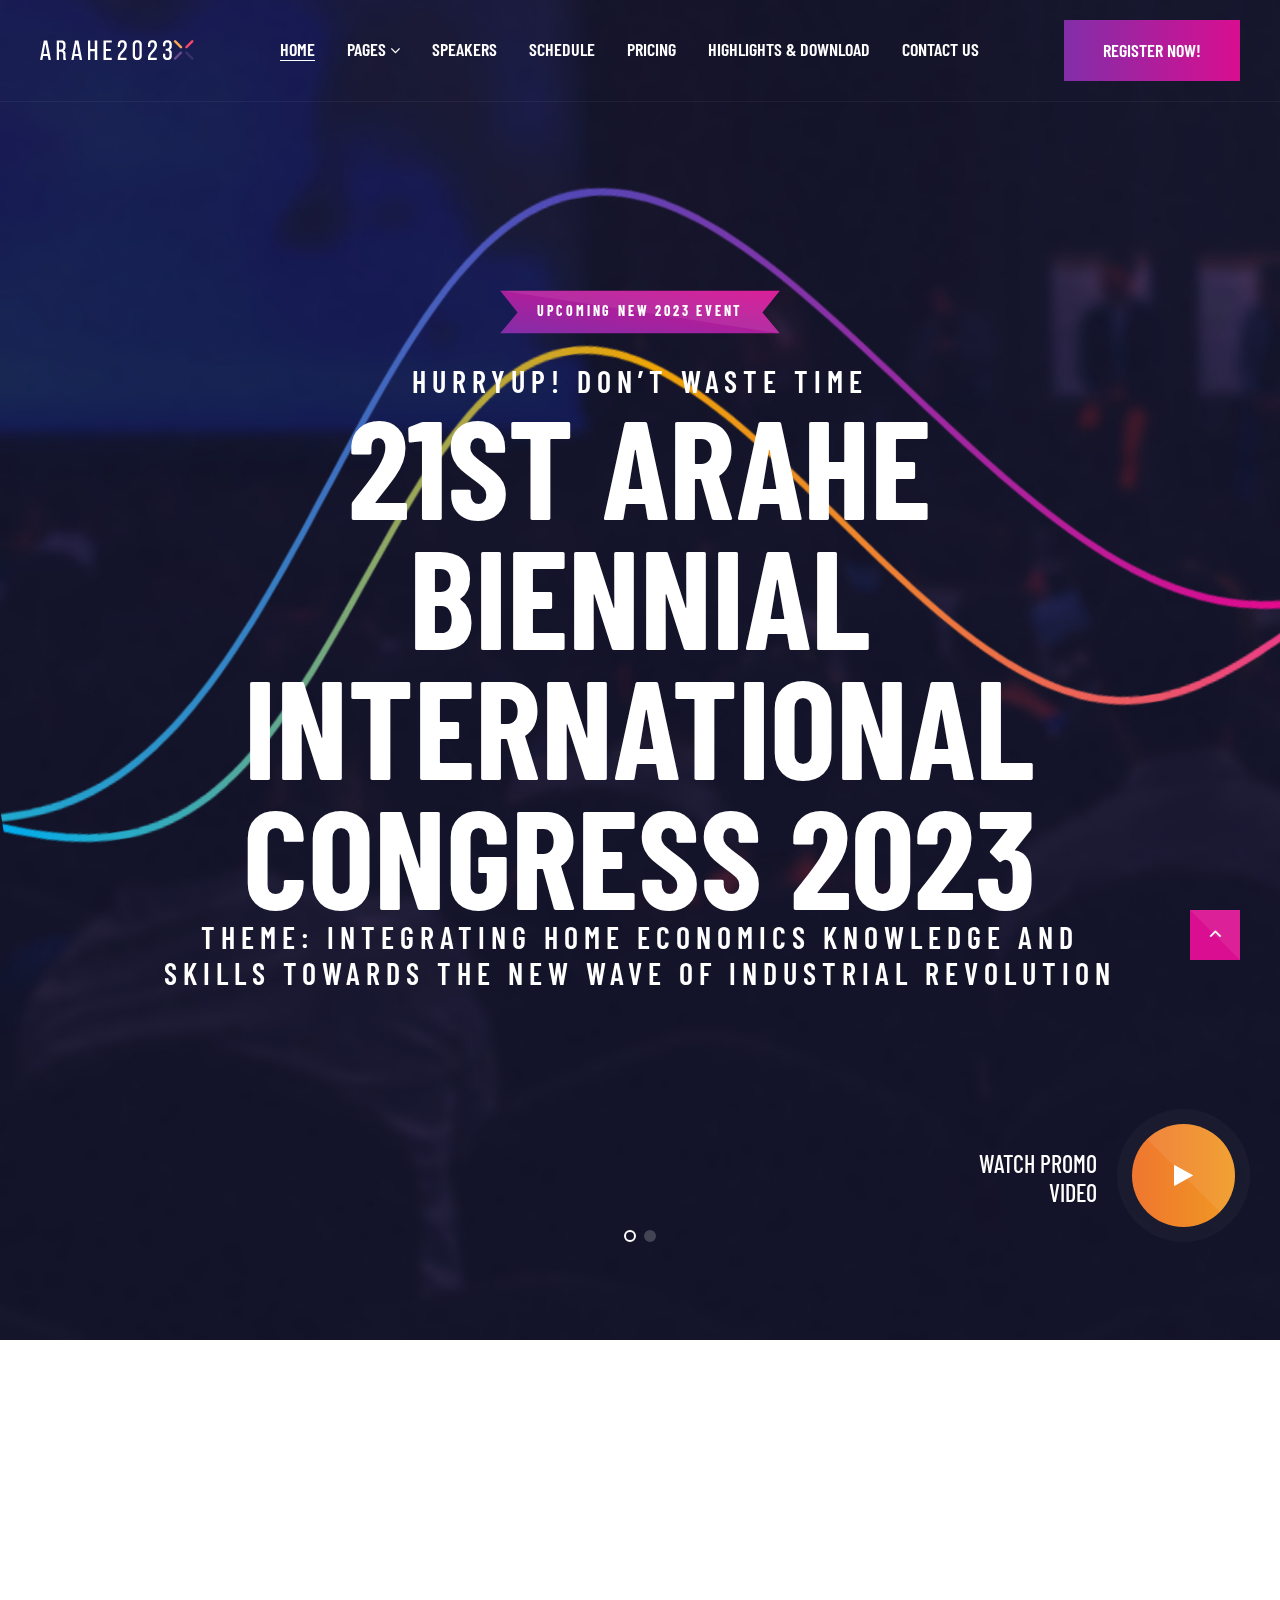
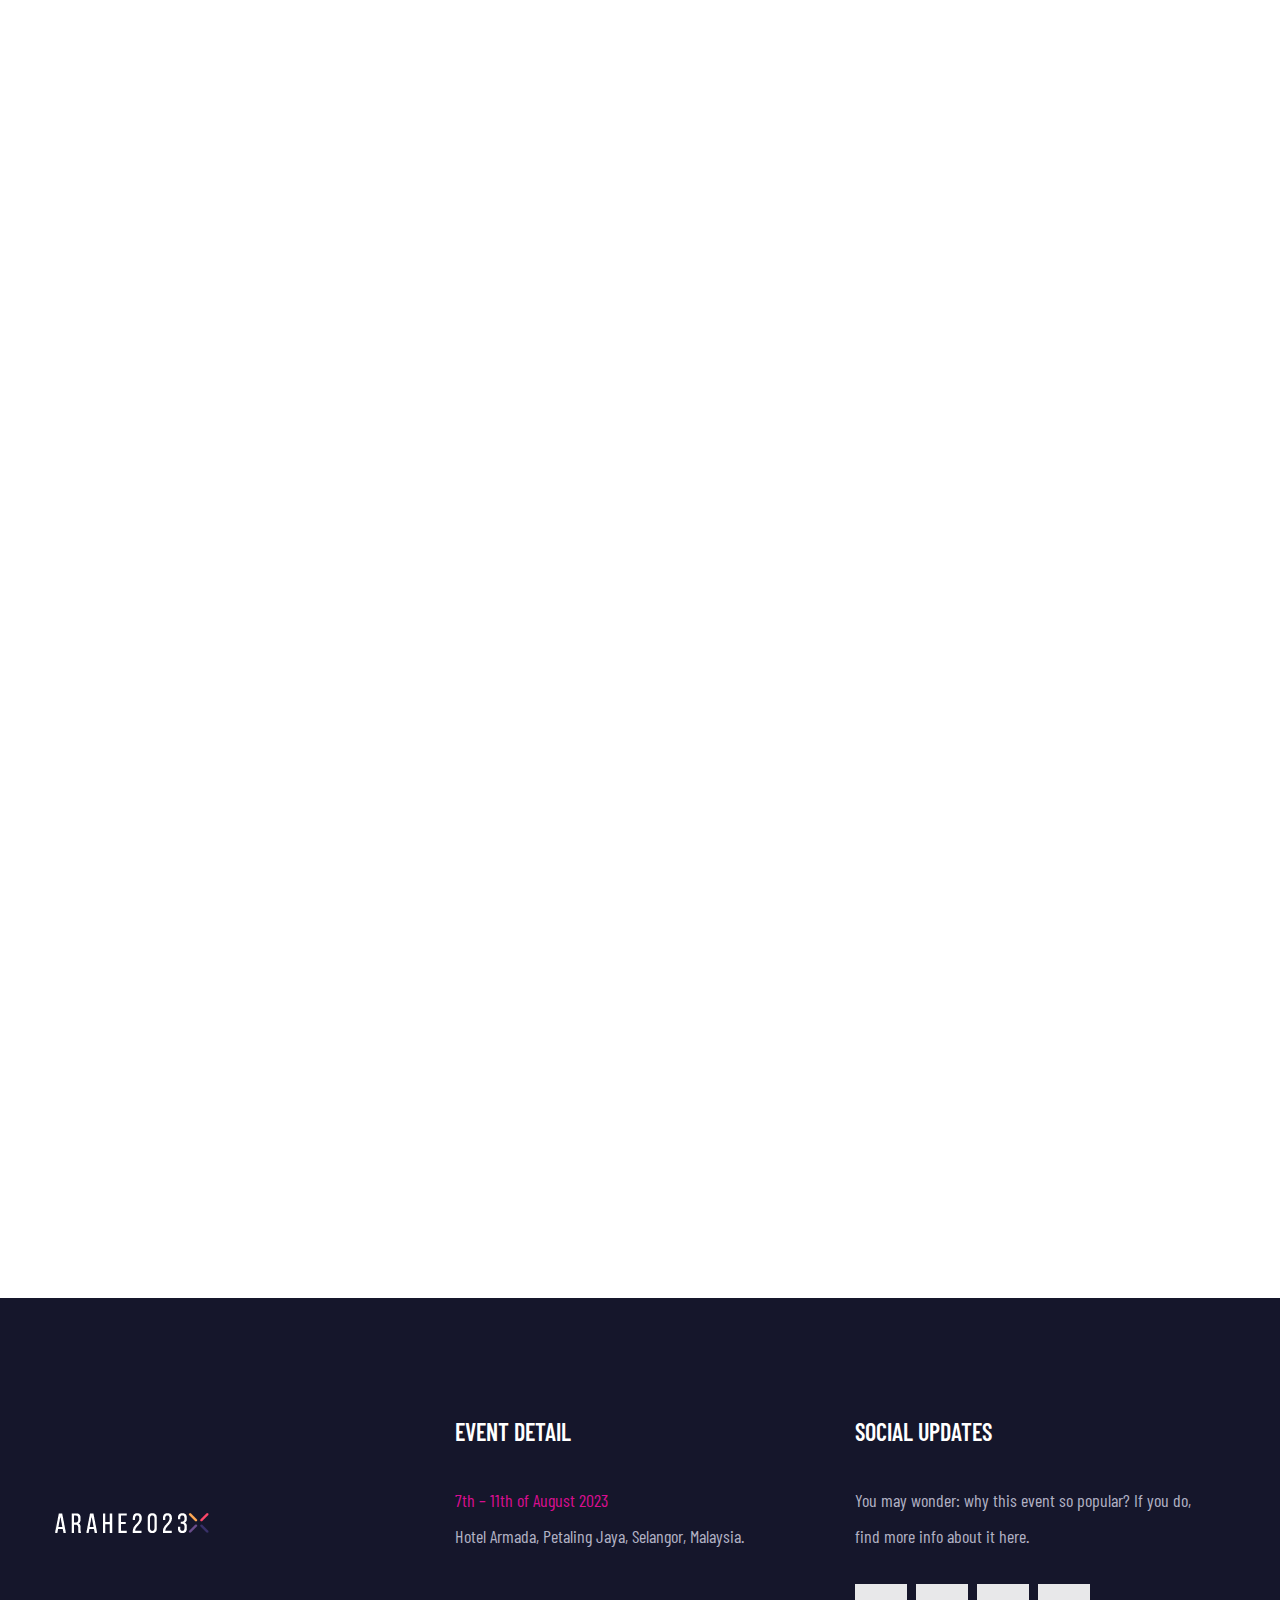
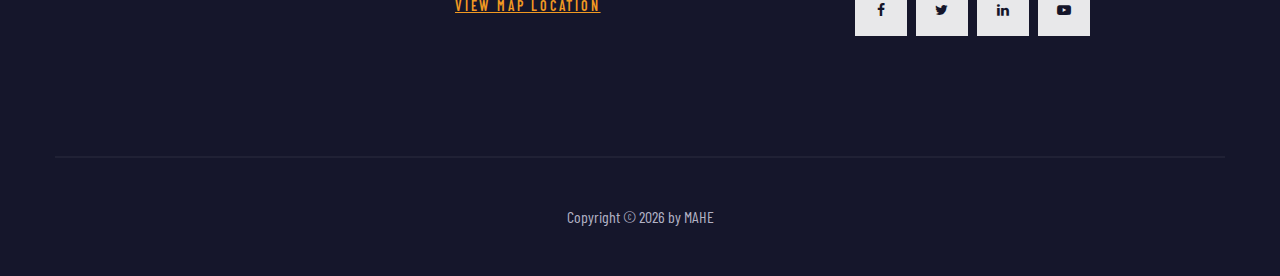
==== index.html @ 8fbb1644 "update" ====
<!DOCTYPE html>
<html class="wide" lang="en" manifest="cache.manifest">
  <head>
    <title>ARAHE2023</title>
    <script type="text/javascript" src="update_cache.js"></script>
    <meta charset="utf-8" />
    <meta
      name="viewport"
      content="width=device-width, height=device-height, initial-scale=1.0" />
    <meta http-equiv="X-UA-Compatible" content="IE=edge" />
    <link rel="icon" href="images/favicon.ico" type="image/x-icon" />
    <link
      rel="stylesheet"
      type="text/css"
      href="https://fonts.googleapis.com/css?family=Barlow%7CBarlow+Condensed:300,400,500,600,700,900" />
    <link rel="stylesheet" href="css/bootstrap.css" />
    <link rel="stylesheet" href="css/fonts.css" />
    <link rel="stylesheet" href="css/style.css" />
    <style>
      .ie-panel {
        display: none;
        background: #212121;
        padding: 10px 0;
        box-shadow: 3px 3px 5px 0 rgba(0, 0, 0, 0.3);
        clear: both;
        text-align: center;
        position: relative;
        z-index: 1;
      }
      html.ie-10 .ie-panel,
      html.lt-ie-10 .ie-panel {
        display: block;
      }
    </style>
  </head>
  <body onload="checkForUpdate()">
    <div class="ie-panel">
      <a href="http://windows.microsoft.com/en-US/internet-explorer/"
        ><img
          src="images/ie8-panel/warning_bar_0000_us.jpg"
          height="42"
          width="820"
          alt="You are using an outdated browser. For a faster, safer browsing experience, upgrade for free today."
      /></a>
    </div>
    <div class="preloader">
      <div class="preloader-body">
        <div class="cssload-container">
          <div class="cssload-speeding-wheel"></div>
        </div>
        <p>Loading...</p>
      </div>
    </div>
    <div class="page">
      <!-- Section Header Default-->
      <header class="section page-header">
        <!--RD Navbar-->
        <div class="rd-navbar-wrap">
          <nav
            class="rd-navbar rd-navbar-classic"
            data-layout="rd-navbar-fixed"
            data-sm-layout="rd-navbar-fixed"
            data-md-layout="rd-navbar-fixed"
            data-md-device-layout="rd-navbar-fixed"
            data-lg-layout="rd-navbar-static"
            data-lg-device-layout="rd-navbar-static"
            data-xl-layout="rd-navbar-static"
            data-xl-device-layout="rd-navbar-static"
            data-xxl-layout="rd-navbar-static"
            data-xxl-device-layout="rd-navbar-static"
            data-lg-stick-up-offset="46px"
            data-xl-stick-up-offset="46px"
            data-xxl-stick-up-offset="76px"
            data-lg-stick-up="true"
            data-xl-stick-up="true"
            data-xxl-stick-up="true">
            <div
              class="rd-navbar-collapse-toggle rd-navbar-fixed-element-1"
              data-rd-navbar-toggle=".rd-navbar-collapse">
              <span></span>
            </div>
            <div class="rd-navbar-main-outer">
              <div class="rd-navbar-main">
                <!--RD Navbar Panel-->
                <div class="rd-navbar-panel">
                  <!--RD Navbar Toggle-->
                  <button
                    class="rd-navbar-toggle"
                    data-rd-navbar-toggle=".rd-navbar-nav-wrap">
                    <span></span>
                  </button>
                  <!--RD Navbar Brand-->
                  <div class="rd-navbar-brand">
                    <!--Brand--><a class="brand" href="index.html"
                      ><img
                        class="brand-logo-dark"
                        src="images/logo-default.png"
                        srcset="images/logo-default@2x.png 2x"
                        alt="Voelas" /><img
                        class="brand-logo-light"
                        src="images/logo-inverse.png"
                        srcset="images/logo-inverse@2x.png 2x"
                        alt="Voelas"
                    /></a>
                  </div>
                </div>
                <!-- Rd Navbar Navigation-->
                <div class="rd-navbar-main-element">
                  <div class="rd-navbar-nav-wrap">
                    <ul class="rd-navbar-nav">
                      <li class="rd-nav-item active">
                        <a class="rd-nav-link" href="index.html">Home</a>
                      </li>
                      <li class="rd-nav-item">
                        <a class="rd-nav-link" href="#">Pages</a>
                        <ul class="rd-menu rd-navbar-megamenu">
                          <li class="rd-megamenu-item">
                            <ul class="rd-megamenu-list">
                              <li class="rd-megamenu-list-item">
                                <a class="rd-megamenu-list-link" href="#"
                                  >Programme</a
                                >
                              </li>
                              <li class="rd-megamenu-list-item">
                                <a class="rd-megamenu-list-link" href="#"
                                  >Poster & Oral Session
                                </a>
                              </li>
                              <li class="rd-megamenu-list-item">
                                <a class="rd-megamenu-list-link" href="#"
                                  >Congress Venue and Accommodation</a
                                >
                              </li>
                              <li class="rd-megamenu-list-item">
                                <a class="rd-megamenu-list-link" href="#"
                                  >Technical & Education Tour</a
                                >
                              </li>
                            </ul>
                          </li>
                        </ul>
                      </li>
                      <li class="rd-nav-item">
                        <a class="rd-nav-link" href="#">Speakers</a>
                      </li>
                      <li class="rd-nav-item">
                        <a class="rd-nav-link" href="#">Schedule</a>
                      </li>
                      <li class="rd-nav-item">
                        <a class="rd-nav-link" href="pricing.html">Pricing</a>
                      </li>
                      <li class="rd-nav-item">
                        <a class="rd-nav-link" href="#"
                          >Highlights & Download
                        </a>
                      </li>
                      <li class="rd-nav-item">
                        <a class="rd-nav-link" href="contact.html"
                          >Contact Us</a
                        >
                      </li>
                    </ul>
                  </div>
                </div>
                <!-- RD Navbar Collapse-->
                <div class="rd-navbar-collapse">
                  <a
                    class="button button-primary"
                    href="https://app.arahe2023.mahe.org.my/"
                    target="_blank"
                    data-triangle=".button-overlay"
                    ><span>Register Now!</span
                    ><span class="button-overlay"></span
                  ></a>
                </div>
              </div>
            </div>
          </nav>
        </div>
      </header>
      <!-- Section Swiper Slider-->
      <section
        class="section section-swiper-absoulte context-dark text-center wow fadeIn">
        <!-- Waves-->
        <canvas
          class="waves"
          .ico
          data-speed="5"
          data-wave-width="150%"
          data-animation="SineInOut"></canvas>
        <!-- Swiper Content-->
        <div class="section-swiper-content">
          <div class="container">
            <div class="row justify-content-lg-center">
              <div class="col-lg-10">
                <div class="badge-promo wow fadeScale" data-wow-delay=".6s">
                  <span class="badge-promo-text">Upcoming New 2023 event</span>
                  <svg
                    class="badge-promo-icon"
                    width="319"
                    height="49"
                    viewBox="0 0 319 49"
                    fill="none"
                    xmlns="http://www.w3.org/2000/svg">
                    <path
                      fill-rule="evenodd"
                      clip-rule="evenodd"
                      d="M0 0H319L299 25L319 49H0L20 25L0 0Z"
                      fill="url( #svg-gradient-primary )"></path>
                    <path
                      opacity="0.08"
                      fill-rule="evenodd"
                      clip-rule="evenodd"
                      d="M0 0H319L299 25L319 49L0 0Z"
                      fill="white"></path>
                  </svg>
                </div>
                <h4
                  class="wow fadeInUp text-spacing-200"
                  data-wow-delay=".8s"
                  data-caption-animate="fadeInUp"
                  data-caption-delay="300"
                  data-caption-duration="900">
                  Hurryup! Don’t waste time
                </h4>
                <h1
                  class="wow fadeScale"
                  data-caption-animate="fadeInUp"
                  data-caption-delay="100"
                  data-caption-duration="900">
                  21ST ARAHE BIENNIAL INTERNATIONAL CONGRESS 2023
                </h1>
                <h4
                  class="wow fadeInUp text-spacing-200"
                  data-wow-delay=".8s"
                  data-caption-animate="fadeInUp"
                  data-caption-delay="300"
                  data-caption-duration="900">
                  THEME: Integrating Home Economics Knowledge and Skills towards
                  the New Wave of Industrial Revolution
                </h4>
                <!-- List Inline-->
                <ul
                  class="list-inline list-inline-md wow"
                  data-splitting
                  data-wow-delay="1.5s">
                  <li>
                    <div class="unit unit-spacing-xs align-items-center">
                      <div class="unit-left line-height-reset">
                        <svg class="svg-icon-sm svg-icon-primary" role="img">
                          <use
                            xlink:href="images/svg/sprite.svg#earth-globe"></use>
                        </svg>
                      </div>
                      <div class="unit-body">
                        <h5 class="text-spacing-100">
                          <span class="big"
                            >Hotel Armada, Petaling Jaya, Selangor,
                            Malaysia</span
                          >
                        </h5>
                      </div>
                    </div>
                  </li>
                  <li>
                    <div class="unit unit-spacing-xs align-items-center">
                      <div class="unit-left line-height-reset">
                        <svg class="svg-icon-sm svg-icon-primary" role="img">
                          <use
                            xlink:href="images/svg/sprite.svg#small-calendar"></use>
                        </svg>
                      </div>
                      <div class="unit-body">
                        <h5 class="text-spacing-100">
                          <span class="big">
                            <time datetime="2019-01-05"
                              >August 7-11, 2023
                            </time></span
                          >
                        </h5>
                      </div>
                    </div>
                  </li>
                </ul>
              </div>
            </div>
          </div>
          <!-- Thumbnail Video Link-->
          <div class="video-link-wrapper">
            <div class="unit align-items-center">
              <div class="unit-body text-right">
                <h5>
                  <span class="big"
                    >Watch Promo<br />
                    Video</span
                  >
                </h5>
              </div>
              <div class="unit-right">
                <a
                  class="video-link"
                  href="https://youtu.be/nbfFDnKkMvw"
                  data-lightgallery="item">
                  <div
                    class="video-link-bg"
                    data-triangle=".video-link-overlay">
                    <span class="video-link-overlay"></span>
                  </div>
                  <span class="icon fa-play"></span
                ></a>
              </div>
            </div>
          </div>
        </div>
        <!-- Swiper Slider Absolute-->
        <div
          class="swiper-container swiper-slider swiper-slider-1"
          data-loop="true"
          data-simulate-touch="false"
          data-autoplay="8500"
          data-direction="horizontal"
          data-effect="fade">
          <div class="swiper-wrapper">
            <!-- Swiper Slide 01-->
            <div
              class="swiper-slide"
              data-slide-bg="images/slide-01-1894x1042.jpg"></div>
            <!-- Swiper Slide 02-->
            <div
              class="swiper-slide"
              data-slide-bg="images/slide-02-1894x1042.jpg"></div>
          </div>
          <div class="swiper-pagination"></div>
        </div>
      </section>

      <!-- Section Biggest 2019 Digital Conference-->
      <section class="section section-lg bg-default wow fadeIn">
        <div class="container">
          <div class="row row-30 justify-content-center">
            <div class="col-md-10 col-lg-6 col-xl-5">
              <h6>about event</h6>
              <h4 class="heading-lg-postfix-15">
                Welcome Message from the MAHE President and Chairperson of ARAHE
                Congress 2023.
              </h4>
              <p>
                On behalf of the Malaysia Association of Home Economics (MAHE) I
                would like to invite you to participate in the 21st ARAHE
                Biennial International Congress 2023. The congress will be held
                on 7th – 11th of August 2023 in Petaling Jaya, Selangor,
                Malaysia. <br /><br />The Congress with the theme of
                “Integrating Home Economics Knowledge And Skills Towards The New
                Wave Of Industrial Revolution” and a range of sub-themes which
                cover a variety of aspects in Home Economics are to give
                opportunity for Home Economic professionals in Asia to share
                their research findings and visions concerning the integration
                of home economics education and skills towards Industrial
                Revolution with a hope to equip the individual, family and
                community with skills, competencies and attitudes that would
                develop, reflect and articulate the new development towards the
                challenges of this dynamic industrial revolution and
                transformation.<br /><br />The Congress also provides
                opportunities to develop networking among Home Economics
                professionals to share insights from diverse perspectives;
                prepares a range of academic visit like Home Economics centers,
                technical tours as well as social gatherings plus making your
                trip to Malaysia fruitful and enjoyable.<br /><br />The
                Organising Committee would like to invite you to participate in
                this Congress to learn, to share, to develop networking and to
                involve in dialogue about the emerging trends in Home Economics.
                At the same time experience exciting visit in Petaling Jaya and
                Kuala Lumpur, a multicultural capital city of Malaysia that is
                full of energy and rich blend of multiracial culture, tradition
                and beliefs as well as a wide range of delicious food. We look
                forward to meeting you in August 2023, Malaysia!
              </p>
              <!-- List Inline-->
              <ul class="list-inline list-inline-xl">
                <li>
                  <div class="unit">
                    <div class="unit-left">
                      <svg class="svg-icon-sm svg-icon-primary" role="img">
                        <use
                          xlink:href="images/svg/sprite.svg#earth-globe"></use>
                      </svg>
                    </div>
                    <div class="unit-body">
                      <h5>Where</h5>
                      <p>Petaling Jaya, Selangor, Malaysia</p>
                    </div>
                  </div>
                </li>
                <li>
                  <div class="unit">
                    <div class="unit-left">
                      <svg class="svg-icon-sm svg-icon-primary" role="img">
                        <use
                          xlink:href="images/svg/sprite.svg#small-calendar"></use>
                      </svg>
                    </div>
                    <div class="unit-body">
                      <h5>When</h5>
                      <p>
                        <time datetime="2019-01-05">January 5 to 9, 2019</time>
                      </p>
                    </div>
                  </div>
                </li>
              </ul>
              <a
                class="button button-primary"
                href="https://app.arahe2023.mahe.org.my/"
                target="_blank"
                data-triangle=".button-overlay"
                ><span>Register Now!</span><span class="button-overlay"></span
              ></a>
            </div>
            <div class="col-md-10 col-lg-6 col-xl-7 text-md-right">
              <!-- Image Box-->
              <div class="images-box">
                <div class="images-box-item images-box-item-right">
                  <div class="wow fadeScale">
                    <img
                      src="images/mrsrusinah.png"
                      alt=""
                      width="470"
                      height="590" />
                  </div>
                </div>
                <div class="images-box-item images-box-item-left">
                  <div class="wow fadeScale">
                    <img
                      src="images/home-1-02-270x257.jpg"
                      alt=""
                      width="270"
                      height="257" />
                  </div>
                </div>
              </div>
            </div>
          </div>
        </div>
      </section>

      <!-- Section Pre Footer-->
      <section class="section section-lg bg-gray-900">
        <div class="container">
          <div class="row row-30">
            <div class="col-xs-10 col-lg-4 align-self-center">
              <a class="brand" href="index.html"
                ><img
                  class="brand-logo-light"
                  src="images/logo-inverse-big.png"
                  srcset="images/logo-inverse-big@2x.png 2x"
                  alt="Voelas"
              /></a>
            </div>
            <div class="col-xs-10 col-sm-6 col-lg-4">
              <h5><span class="big font-weight-sbold">Event detail</span></h5>
              <div class="event-detail">
                <p class="event-detail-time big">
                  <time data-splitting datetime="2023-08-07"
                    >7th – 11th of August 2023
                  </time>
                </p>
                <p class="event-detail-address big" data-splitting>
                  Hotel Armada, Petaling Jaya, Selangor, Malaysia.
                </p>
                <a class="event-detail-link" href="contact.html"
                  >View map location</a
                >
              </div>
            </div>
            <div class="col-xs-10 col-sm-6 col-lg-4">
              <h5><span class="big font-weight-sbold">Social Updates</span></h5>
              <div class="event-detail">
                <p class="big">
                  You may wonder: why this event so popular? If you do,<br
                    class="d-none d-xl-block" />
                  find more info about it here.
                </p>
                <ul class="list-inline list-inline-xs">
                  <li data-wow-delay=".2s">
                    <a
                      class="icon icon-rect icon-xs icon-white fa-facebook"
                      href="#"
                      data-triangle=".icon-rect-overlay">
                      <div class="icon-rect-overlay"></div
                    ></a>
                  </li>
                  <li data-wow-delay=".35s">
                    <a
                      class="icon icon-rect icon-xs icon-white fa-twitter"
                      href="#"
                      data-triangle=".icon-rect-overlay">
                      <div class="icon-rect-overlay"></div
                    ></a>
                  </li>
                  <li data-wow-delay=".5s">
                    <a
                      class="icon icon-rect icon-xs icon-white fa-linkedin"
                      href="#"
                      data-triangle=".icon-rect-overlay">
                      <div class="icon-rect-overlay"></div
                    ></a>
                  </li>
                  <li data-wow-delay=".65s">
                    <a
                      class="icon icon-rect icon-xs icon-white fa-youtube-play"
                      href="#"
                      data-triangle=".icon-rect-overlay">
                      <div class="icon-rect-overlay"></div
                    ></a>
                  </li>
                </ul>
              </div>
            </div>
          </div>
        </div>
      </section>
      <!-- Divider-->
      <div class="divider divider-gray-900 text-center"></div>
      <!-- Footer Classic-->
      <footer class="section footer-classic context-dark">
        <div class="container">
          <p class="rights">
            <span>Copyright&nbsp;</span><span>&copy;&nbsp;</span
            ><span class="copyright-year"></span><span>&nbsp;</span
            ><span>by</span> <a href="http://bit.ly/dan-fisher">MAHE</a>
          </p>
        </div>
      </footer>
    </div>
    <div class="snackbars" id="form-output-global"></div>
    <div class="block-with-svg-gradients">
      <svg xmlns="http://www.w3.org/2000/svg">
        <defs>
          <lineargradient
            id="svg-gradient-primary"
            x1="0%"
            y1="100%"
            x2="100%"
            y2="0%">
            <stop
              offset="0%"
              style="stop-color: rgb(130, 46, 168); stop-opacity: 1"></stop>
            <stop
              offset="100%"
              style="stop-color: rgb(217, 14, 144); stop-opacity: 1"></stop>
          </lineargradient>
        </defs>
      </svg>
    </div>
    <script src="js/core.min.js"></script>
    <script src="js/script.js"></script>
  </body>
</html>
---- css/fonts.css ----
/** @group Fonts *//** @section Font Awesome Icons 4.7.0 */@font-face {	font-family: 'FontAwesome';	src: url("../fonts/fontawesome-webfont.eot?v=4.7.0");	src: url("../fonts/fontawesome-webfont.eot?#iefix&v=4.7.0") format("embedded-opentype"), url("../fonts/fontawesome-webfont.woff2?v=4.7.0") format("woff2"), url("../fonts/fontawesome-webfont.woff?v=4.7.0") format("woff"), url("../fonts/fontawesome-webfont.ttf?v=4.7.0") format("truetype"), url("../fonts/fontawesome-webfont.svg?v=4.7.0#fontawesomeregular") format("svg");	font-weight: normal;	font-style: normal;}.fa {	display: inline-block;	font-family: 'FontAwesome';	font-size: inherit;	text-rendering: auto;	-webkit-font-smoothing: antialiased;	-moz-osx-font-smoothing: grayscale;}[class*='fa-']:before {	font-weight: 400;	font-family: 'FontAwesome';}/* makes the font 33% larger relative to the icon container */.fa-lg {	font-size: 1.333em;	line-height: 0.75em;	vertical-align: -15%;}.fa-2x {	font-size: 2em;}.fa-3x {	font-size: 3em;}.fa-4x {	font-size: 4em;}.fa-5x {	font-size: 5em;}.fa-fw {	width: 1.285em;	text-align: center;}.fa-ul {	padding-left: 0;	margin-left: 2.142em;	list-style-type: none;}.fa-ul > li {	position: relative;}.fa-li {	position: absolute;	left: -2.142em;	width: 2.142em;	top: 0.142em;	text-align: center;}.fa-li.fa-lg {	left: -1.857em;}.fa-border {	padding: .2em .25em .15em;	border: solid 0.08em #eeeeee;	border-radius: .1em;}.fa-pull-left {	float: left;}.fa-pull-right {	float: right;}.fa.fa-pull-left {	margin-right: .3em;}.fa.fa-pull-right {	margin-left: .3em;}/* Deprecated as of 4.4.0 */.pull-right {	float: right;}.pull-left {	float: left;}.fa.pull-left {	margin-right: .3em;}.fa.pull-right {	margin-left: .3em;}.fa-spin {	-webkit-animation: fa-spin 2s infinite linear;	animation: fa-spin 2s infinite linear;}.fa-pulse {	-webkit-animation: fa-spin 1s infinite steps(8);	animation: fa-spin 1s infinite steps(8);}@-webkit-keyframes fa-spin {	0% {		-webkit-transform: rotate(0deg);		transform: rotate(0deg);	}	100% {		-webkit-transform: rotate(359deg);		transform: rotate(359deg);	}}@keyframes fa-spin {	0% {		-webkit-transform: rotate(0deg);		transform: rotate(0deg);	}	100% {		-webkit-transform: rotate(359deg);		transform: rotate(359deg);	}}.fa-rotate-90 {	-ms-filter: "progid:DXImageTransform.Microsoft.BasicImage(rotation=1)";	-webkit-transform: rotate(90deg);	-ms-transform: rotate(90deg);	transform: rotate(90deg);}.fa-rotate-180 {	-ms-filter: "progid:DXImageTransform.Microsoft.BasicImage(rotation=2)";	-webkit-transform: rotate(180deg);	-ms-transform: rotate(180deg);	transform: rotate(180deg);}.fa-rotate-270 {	-ms-filter: "progid:DXImageTransform.Microsoft.BasicImage(rotation=3)";	-webkit-transform: rotate(270deg);	-ms-transform: rotate(270deg);	transform: rotate(270deg);}.fa-flip-horizontal {	-ms-filter: "progid:DXImageTransform.Microsoft.BasicImage(rotation=0, mirror=1)";	-webkit-transform: scale(-1, 1);	-ms-transform: scale(-1, 1);	transform: scale(-1, 1);}.fa-flip-vertical {	-ms-filter: "progid:DXImageTransform.Microsoft.BasicImage(rotation=2, mirror=1)";	-webkit-transform: scale(1, -1);	-ms-transform: scale(1, -1);	transform: scale(1, -1);}:root .fa-rotate-90,:root .fa-rotate-180,:root .fa-rotate-270,:root .fa-flip-horizontal,:root .fa-flip-vertical {	filter: none;}.fa-stack {	position: relative;	display: inline-block;	width: 2em;	height: 2em;	line-height: 2em;	vertical-align: middle;}.fa-stack-1x,.fa-stack-2x {	position: absolute;	left: 0;	width: 100%;	text-align: center;}.fa-stack-1x {	line-height: inherit;}.fa-stack-2x {	font-size: 2em;}.fa-inverse {	color: #ffffff;}/* Font Awesome uses the Unicode Private Use Area (PUA) to ensure screen
   readers do not read off random characters that represent icons */.fa-glass:before {	content: "\f000";}.fa-music:before {	content: "\f001";}.fa-search:before {	content: "\f002";}.fa-envelope-o:before {	content: "\f003";}.fa-heart:before {	content: "\f004";}.fa-star:before {	content: "\f005";}.fa-star-o:before {	content: "\f006";}.fa-user:before {	content: "\f007";}.fa-film:before {	content: "\f008";}.fa-th-large:before {	content: "\f009";}.fa-th:before {	content: "\f00a";}.fa-th-list:before {	content: "\f00b";}.fa-check:before {	content: "\f00c";}.fa-remove:before,.fa-close:before,.fa-times:before {	content: "\f00d";}.fa-search-plus:before {	content: "\f00e";}.fa-search-minus:before {	content: "\f010";}.fa-power-off:before {	content: "\f011";}.fa-signal:before {	content: "\f012";}.fa-gear:before,.fa-cog:before {	content: "\f013";}.fa-trash-o:before {	content: "\f014";}.fa-home:before {	content: "\f015";}.fa-file-o:before {	content: "\f016";}.fa-clock-o:before {	content: "\f017";}.fa-road:before {	content: "\f018";}.fa-download:before {	content: "\f019";}.fa-arrow-circle-o-down:before {	content: "\f01a";}.fa-arrow-circle-o-up:before {	content: "\f01b";}.fa-inbox:before {	content: "\f01c";}.fa-play-circle-o:before {	content: "\f01d";}.fa-rotate-right:before,.fa-repeat:before {	content: "\f01e";}.fa-refresh:before {	content: "\f021";}.fa-list-alt:before {	content: "\f022";}.fa-lock:before {	content: "\f023";}.fa-flag:before {	content: "\f024";}.fa-headphones:before {	content: "\f025";}.fa-volume-off:before {	content: "\f026";}.fa-volume-down:before {	content: "\f027";}.fa-volume-up:before {	content: "\f028";}.fa-qrcode:before {	content: "\f029";}.fa-barcode:before {	content: "\f02a";}.fa-tag:before {	content: "\f02b";}.fa-tags:before {	content: "\f02c";}.fa-book:before {	content: "\f02d";}.fa-bookmark:before {	content: "\f02e";}.fa-print:before {	content: "\f02f";}.fa-camera:before {	content: "\f030";}.fa-font:before {	content: "\f031";}.fa-bold:before {	content: "\f032";}.fa-italic:before {	content: "\f033";}.fa-text-height:before {	content: "\f034";}.fa-text-width:before {	content: "\f035";}.fa-align-left:before {	content: "\f036";}.fa-align-center:before {	content: "\f037";}.fa-align-right:before {	content: "\f038";}.fa-align-justify:before {	content: "\f039";}.fa-list:before {	content: "\f03a";}.fa-dedent:before,.fa-outdent:before {	content: "\f03b";}.fa-indent:before {	content: "\f03c";}.fa-video-camera:before {	content: "\f03d";}.fa-photo:before,.fa-image:before,.fa-picture-o:before {	content: "\f03e";}.fa-pencil:before {	content: "\f040";}.fa-map-marker:before {	content: "\f041";}.fa-adjust:before {	content: "\f042";}.fa-tint:before {	content: "\f043";}.fa-edit:before,.fa-pencil-square-o:before {	content: "\f044";}.fa-share-square-o:before {	content: "\f045";}.fa-check-square-o:before {	content: "\f046";}.fa-arrows:before {	content: "\f047";}.fa-step-backward:before {	content: "\f048";}.fa-fast-backward:before {	content: "\f049";}.fa-backward:before {	content: "\f04a";}.fa-play:before {	content: "\f04b";}.fa-pause:before {	content: "\f04c";}.fa-stop:before {	content: "\f04d";}.fa-forward:before {	content: "\f04e";}.fa-fast-forward:before {	content: "\f050";}.fa-step-forward:before {	content: "\f051";}.fa-eject:before {	content: "\f052";}.fa-chevron-left:before {	content: "\f053";}.fa-chevron-right:before {	content: "\f054";}.fa-plus-circle:before {	content: "\f055";}.fa-minus-circle:before {	content: "\f056";}.fa-times-circle:before {	content: "\f057";}.fa-check-circle:before {	content: "\f058";}.fa-question-circle:before {	content: "\f059";}.fa-info-circle:before {	content: "\f05a";}.fa-crosshairs:before {	content: "\f05b";}.fa-times-circle-o:before {	content: "\f05c";}.fa-check-circle-o:before {	content: "\f05d";}.fa-ban:before {	content: "\f05e";}.fa-arrow-left:before {	content: "\f060";}.fa-arrow-right:before {	content: "\f061";}.fa-arrow-up:before {	content: "\f062";}.fa-arrow-down:before {	content: "\f063";}.fa-mail-forward:before,.fa-share:before {	content: "\f064";}.fa-expand:before {	content: "\f065";}.fa-compress:before {	content: "\f066";}.fa-plus:before {	content: "\f067";}.fa-minus:before {	content: "\f068";}.fa-asterisk:before {	content: "\f069";}.fa-exclamation-circle:before {	content: "\f06a";}.fa-gift:before {	content: "\f06b";}.fa-leaf:before {	content: "\f06c";}.fa-fire:before {	content: "\f06d";}.fa-eye:before {	content: "\f06e";}.fa-eye-slash:before {	content: "\f070";}.fa-warning:before,.fa-exclamation-triangle:before {	content: "\f071";}.fa-plane:before {	content: "\f072";}.fa-calendar:before {	content: "\f073";}.fa-random:before {	content: "\f074";}.fa-comment:before {	content: "\f075";}.fa-magnet:before {	content: "\f076";}.fa-chevron-up:before {	content: "\f077";}.fa-chevron-down:before {	content: "\f078";}.fa-retweet:before {	content: "\f079";}.fa-shopping-cart:before {	content: "\f07a";}.fa-folder:before {	content: "\f07b";}.fa-folder-open:before {	content: "\f07c";}.fa-arrows-v:before {	content: "\f07d";}.fa-arrows-h:before {	content: "\f07e";}.fa-bar-chart-o:before,.fa-bar-chart:before {	content: "\f080";}.fa-twitter-square:before {	content: "\f081";}.fa-facebook-square:before {	content: "\f082";}.fa-camera-retro:before {	content: "\f083";}.fa-key:before {	content: "\f084";}.fa-gears:before,.fa-cogs:before {	content: "\f085";}.fa-comments:before {	content: "\f086";}.fa-thumbs-o-up:before {	content: "\f087";}.fa-thumbs-o-down:before {	content: "\f088";}.fa-star-half:before {	content: "\f089";}.fa-heart-o:before {	content: "\f08a";}.fa-sign-out:before {	content: "\f08b";}.fa-linkedin-square:before {	content: "\f08c";}.fa-thumb-tack:before {	content: "\f08d";}.fa-external-link:before {	content: "\f08e";}.fa-sign-in:before {	content: "\f090";}.fa-trophy:before {	content: "\f091";}.fa-github-square:before {	content: "\f092";}.fa-upload:before {	content: "\f093";}.fa-lemon-o:before {	content: "\f094";}.fa-phone:before {	content: "\f095";}.fa-square-o:before {	content: "\f096";}.fa-bookmark-o:before {	content: "\f097";}.fa-phone-square:before {	content: "\f098";}.fa-twitter:before {	content: "\f099";}.fa-facebook-f:before,.fa-facebook:before {	content: "\f09a";}.fa-github:before {	content: "\f09b";}.fa-unlock:before {	content: "\f09c";}.fa-credit-card:before {	content: "\f09d";}.fa-feed:before,.fa-rss:before {	content: "\f09e";}.fa-hdd-o:before {	content: "\f0a0";}.fa-bullhorn:before {	content: "\f0a1";}.fa-bell:before {	content: "\f0f3";}.fa-certificate:before {	content: "\f0a3";}.fa-hand-o-right:before {	content: "\f0a4";}.fa-hand-o-left:before {	content: "\f0a5";}.fa-hand-o-up:before {	content: "\f0a6";}.fa-hand-o-down:before {	content: "\f0a7";}.fa-arrow-circle-left:before {	content: "\f0a8";}.fa-arrow-circle-right:before {	content: "\f0a9";}.fa-arrow-circle-up:before {	content: "\f0aa";}.fa-arrow-circle-down:before {	content: "\f0ab";}.fa-globe:before {	content: "\f0ac";}.fa-wrench:before {	content: "\f0ad";}.fa-tasks:before {	content: "\f0ae";}.fa-filter:before {	content: "\f0b0";}.fa-briefcase:before {	content: "\f0b1";}.fa-arrows-alt:before {	content: "\f0b2";}.fa-group:before,.fa-users:before {	content: "\f0c0";}.fa-chain:before,.fa-link:before {	content: "\f0c1";}.fa-cloud:before {	content: "\f0c2";}.fa-flask:before {	content: "\f0c3";}.fa-cut:before,.fa-scissors:before {	content: "\f0c4";}.fa-copy:before,.fa-files-o:before {	content: "\f0c5";}.fa-paperclip:before {	content: "\f0c6";}.fa-save:before,.fa-floppy-o:before {	content: "\f0c7";}.fa-square:before {	content: "\f0c8";}.fa-navicon:before,.fa-reorder:before,.fa-bars:before {	content: "\f0c9";}.fa-list-ul:before {	content: "\f0ca";}.fa-list-ol:before {	content: "\f0cb";}.fa-strikethrough:before {	content: "\f0cc";}.fa-underline:before {	content: "\f0cd";}.fa-table:before {	content: "\f0ce";}.fa-magic:before {	content: "\f0d0";}.fa-truck:before {	content: "\f0d1";}.fa-pinterest:before {	content: "\f0d2";}.fa-pinterest-square:before {	content: "\f0d3";}.fa-google-plus-square:before {	content: "\f0d4";}.fa-google-plus:before {	content: "\f0d5";}.fa-money:before {	content: "\f0d6";}.fa-caret-down:before {	content: "\f0d7";}.fa-caret-up:before {	content: "\f0d8";}.fa-caret-left:before {	content: "\f0d9";}.fa-caret-right:before {	content: "\f0da";}.fa-columns:before {	content: "\f0db";}.fa-unsorted:before,.fa-sort:before {	content: "\f0dc";}.fa-sort-down:before,.fa-sort-desc:before {	content: "\f0dd";}.fa-sort-up:before,.fa-sort-asc:before {	content: "\f0de";}.fa-envelope:before {	content: "\f0e0";}.fa-linkedin:before {	content: "\f0e1";}.fa-rotate-left:before,.fa-undo:before {	content: "\f0e2";}.fa-legal:before,.fa-gavel:before {	content: "\f0e3";}.fa-dashboard:before,.fa-tachometer:before {	content: "\f0e4";}.fa-comment-o:before {	content: "\f0e5";}.fa-comments-o:before {	content: "\f0e6";}.fa-flash:before,.fa-bolt:before {	content: "\f0e7";}.fa-sitemap:before {	content: "\f0e8";}.fa-umbrella:before {	content: "\f0e9";}.fa-paste:before,.fa-clipboard:before {	content: "\f0ea";}.fa-lightbulb-o:before {	content: "\f0eb";}.fa-exchange:before {	content: "\f0ec";}.fa-cloud-download:before {	content: "\f0ed";}.fa-cloud-upload:before {	content: "\f0ee";}.fa-user-md:before {	content: "\f0f0";}.fa-stethoscope:before {	content: "\f0f1";}.fa-suitcase:before {	content: "\f0f2";}.fa-bell-o:before {	content: "\f0a2";}.fa-coffee:before {	content: "\f0f4";}.fa-cutlery:before {	content: "\f0f5";}.fa-file-text-o:before {	content: "\f0f6";}.fa-building-o:before {	content: "\f0f7";}.fa-hospital-o:before {	content: "\f0f8";}.fa-ambulance:before {	content: "\f0f9";}.fa-medkit:before {	content: "\f0fa";}.fa-fighter-jet:before {	content: "\f0fb";}.fa-beer:before {	content: "\f0fc";}.fa-h-square:before {	content: "\f0fd";}.fa-plus-square:before {	content: "\f0fe";}.fa-angle-double-left:before {	content: "\f100";}.fa-angle-double-right:before {	content: "\f101";}.fa-angle-double-up:before {	content: "\f102";}.fa-angle-double-down:before {	content: "\f103";}.fa-angle-left:before {	content: "\f104";}.fa-angle-right:before {	content: "\f105";}.fa-angle-up:before {	content: "\f106";}.fa-angle-down:before {	content: "\f107";}.fa-desktop:before {	content: "\f108";}.fa-laptop:before {	content: "\f109";}.fa-tablet:before {	content: "\f10a";}.fa-mobile-phone:before,.fa-mobile:before {	content: "\f10b";}.fa-circle-o:before {	content: "\f10c";}.fa-quote-left:before {	content: "\f10d";}.fa-quote-right:before {	content: "\f10e";}.fa-spinner:before {	content: "\f110";}.fa-circle:before {	content: "\f111";}.fa-mail-reply:before,.fa-reply:before {	content: "\f112";}.fa-github-alt:before {	content: "\f113";}.fa-folder-o:before {	content: "\f114";}.fa-folder-open-o:before {	content: "\f115";}.fa-smile-o:before {	content: "\f118";}.fa-frown-o:before {	content: "\f119";}.fa-meh-o:before {	content: "\f11a";}.fa-gamepad:before {	content: "\f11b";}.fa-keyboard-o:before {	content: "\f11c";}.fa-flag-o:before {	content: "\f11d";}.fa-flag-checkered:before {	content: "\f11e";}.fa-terminal:before {	content: "\f120";}.fa-code:before {	content: "\f121";}.fa-mail-reply-all:before,.fa-reply-all:before {	content: "\f122";}.fa-star-half-empty:before,.fa-star-half-full:before,.fa-star-half-o:before {	content: "\f123";}.fa-location-arrow:before {	content: "\f124";}.fa-crop:before {	content: "\f125";}.fa-code-fork:before {	content: "\f126";}.fa-unlink:before,.fa-chain-broken:before {	content: "\f127";}.fa-question:before {	content: "\f128";}.fa-info:before {	content: "\f129";}.fa-exclamation:before {	content: "\f12a";}.fa-superscript:before {	content: "\f12b";}.fa-subscript:before {	content: "\f12c";}.fa-eraser:before {	content: "\f12d";}.fa-puzzle-piece:before {	content: "\f12e";}.fa-microphone:before {	content: "\f130";}.fa-microphone-slash:before {	content: "\f131";}.fa-shield:before {	content: "\f132";}.fa-calendar-o:before {	content: "\f133";}.fa-fire-extinguisher:before {	content: "\f134";}.fa-rocket:before {	content: "\f135";}.fa-maxcdn:before {	content: "\f136";}.fa-chevron-circle-left:before {	content: "\f137";}.fa-chevron-circle-right:before {	content: "\f138";}.fa-chevron-circle-up:before {	content: "\f139";}.fa-chevron-circle-down:before {	content: "\f13a";}.fa-html5:before {	content: "\f13b";}.fa-css3:before {	content: "\f13c";}.fa-anchor:before {	content: "\f13d";}.fa-unlock-alt:before {	content: "\f13e";}.fa-bullseye:before {	content: "\f140";}.fa-ellipsis-h:before {	content: "\f141";}.fa-ellipsis-v:before {	content: "\f142";}.fa-rss-square:before {	content: "\f143";}.fa-play-circle:before {	content: "\f144";}.fa-ticket:before {	content: "\f145";}.fa-minus-square:before {	content: "\f146";}.fa-minus-square-o:before {	content: "\f147";}.fa-level-up:before {	content: "\f148";}.fa-level-down:before {	content: "\f149";}.fa-check-square:before {	content: "\f14a";}.fa-pencil-square:before {	content: "\f14b";}.fa-external-link-square:before {	content: "\f14c";}.fa-share-square:before {	content: "\f14d";}.fa-compass:before {	content: "\f14e";}.fa-toggle-down:before,.fa-caret-square-o-down:before {	content: "\f150";}.fa-toggle-up:before,.fa-caret-square-o-up:before {	content: "\f151";}.fa-toggle-right:before,.fa-caret-square-o-right:before {	content: "\f152";}.fa-euro:before,.fa-eur:before {	content: "\f153";}.fa-gbp:before {	content: "\f154";}.fa-dollar:before,.fa-usd:before {	content: "\f155";}.fa-rupee:before,.fa-inr:before {	content: "\f156";}.fa-cny:before,.fa-rmb:before,.fa-yen:before,.fa-jpy:before {	content: "\f157";}.fa-ruble:before,.fa-rouble:before,.fa-rub:before {	content: "\f158";}.fa-won:before,.fa-krw:before {	content: "\f159";}.fa-bitcoin:before,.fa-btc:before {	content: "\f15a";}.fa-file:before {	content: "\f15b";}.fa-file-text:before {	content: "\f15c";}.fa-sort-alpha-asc:before {	content: "\f15d";}.fa-sort-alpha-desc:before {	content: "\f15e";}.fa-sort-amount-asc:before {	content: "\f160";}.fa-sort-amount-desc:before {	content: "\f161";}.fa-sort-numeric-asc:before {	content: "\f162";}.fa-sort-numeric-desc:before {	content: "\f163";}.fa-thumbs-up:before {	content: "\f164";}.fa-thumbs-down:before {	content: "\f165";}.fa-youtube-square:before {	content: "\f166";}.fa-youtube:before {	content: "\f167";}.fa-xing:before {	content: "\f168";}.fa-xing-square:before {	content: "\f169";}.fa-youtube-play:before {	content: "\f16a";}.fa-dropbox:before {	content: "\f16b";}.fa-stack-overflow:before {	content: "\f16c";}.fa-instagram:before {	content: "\f16d";}.fa-flickr:before {	content: "\f16e";}.fa-adn:before {	content: "\f170";}.fa-bitbucket:before {	content: "\f171";}.fa-bitbucket-square:before {	content: "\f172";}.fa-tumblr:before {	content: "\f173";}.fa-tumblr-square:before {	content: "\f174";}.fa-long-arrow-down:before {	content: "\f175";}.fa-long-arrow-up:before {	content: "\f176";}.fa-long-arrow-left:before {	content: "\f177";}.fa-long-arrow-right:before {	content: "\f178";}.fa-apple:before {	content: "\f179";}.fa-windows:before {	content: "\f17a";}.fa-android:before {	content: "\f17b";}.fa-linux:before {	content: "\f17c";}.fa-dribbble:before {	content: "\f17d";}.fa-skype:before {	content: "\f17e";}.fa-foursquare:before {	content: "\f180";}.fa-trello:before {	content: "\f181";}.fa-female:before {	content: "\f182";}.fa-male:before {	content: "\f183";}.fa-gittip:before,.fa-gratipay:before {	content: "\f184";}.fa-sun-o:before {	content: "\f185";}.fa-moon-o:before {	content: "\f186";}.fa-archive:before {	content: "\f187";}.fa-bug:before {	content: "\f188";}.fa-vk:before {	content: "\f189";}.fa-weibo:before {	content: "\f18a";}.fa-renren:before {	content: "\f18b";}.fa-pagelines:before {	content: "\f18c";}.fa-stack-exchange:before {	content: "\f18d";}.fa-arrow-circle-o-right:before {	content: "\f18e";}.fa-arrow-circle-o-left:before {	content: "\f190";}.fa-toggle-left:before,.fa-caret-square-o-left:before {	content: "\f191";}.fa-dot-circle-o:before {	content: "\f192";}.fa-wheelchair:before {	content: "\f193";}.fa-vimeo-square:before {	content: "\f194";}.fa-turkish-lira:before,.fa-try:before {	content: "\f195";}.fa-plus-square-o:before {	content: "\f196";}.fa-space-shuttle:before {	content: "\f197";}.fa-slack:before {	content: "\f198";}.fa-envelope-square:before {	content: "\f199";}.fa-wordpress:before {	content: "\f19a";}.fa-openid:before {	content: "\f19b";}.fa-institution:before,.fa-bank:before,.fa-university:before {	content: "\f19c";}.fa-mortar-board:before,.fa-graduation-cap:before {	content: "\f19d";}.fa-yahoo:before {	content: "\f19e";}.fa-google:before {	content: "\f1a0";}.fa-reddit:before {	content: "\f1a1";}.fa-reddit-square:before {	content: "\f1a2";}.fa-stumbleupon-circle:before {	content: "\f1a3";}.fa-stumbleupon:before {	content: "\f1a4";}.fa-delicious:before {	content: "\f1a5";}.fa-digg:before {	content: "\f1a6";}.fa-pied-piper-pp:before {	content: "\f1a7";}.fa-pied-piper-alt:before {	content: "\f1a8";}.fa-drupal:before {	content: "\f1a9";}.fa-joomla:before {	content: "\f1aa";}.fa-language:before {	content: "\f1ab";}.fa-fax:before {	content: "\f1ac";}.fa-building:before {	content: "\f1ad";}.fa-child:before {	content: "\f1ae";}.fa-paw:before {	content: "\f1b0";}.fa-spoon:before {	content: "\f1b1";}.fa-cube:before {	content: "\f1b2";}.fa-cubes:before {	content: "\f1b3";}.fa-behance:before {	content: "\f1b4";}.fa-behance-square:before {	content: "\f1b5";}.fa-steam:before {	content: "\f1b6";}.fa-steam-square:before {	content: "\f1b7";}.fa-recycle:before {	content: "\f1b8";}.fa-automobile:before,.fa-car:before {	content: "\f1b9";}.fa-cab:before,.fa-taxi:before {	content: "\f1ba";}.fa-tree:before {	content: "\f1bb";}.fa-spotify:before {	content: "\f1bc";}.fa-deviantart:before {	content: "\f1bd";}.fa-soundcloud:before {	content: "\f1be";}.fa-database:before {	content: "\f1c0";}.fa-file-pdf-o:before {	content: "\f1c1";}.fa-file-word-o:before {	content: "\f1c2";}.fa-file-excel-o:before {	content: "\f1c3";}.fa-file-powerpoint-o:before {	content: "\f1c4";}.fa-file-photo-o:before,.fa-file-picture-o:before,.fa-file-image-o:before {	content: "\f1c5";}.fa-file-zip-o:before,.fa-file-archive-o:before {	content: "\f1c6";}.fa-file-sound-o:before,.fa-file-audio-o:before {	content: "\f1c7";}.fa-file-movie-o:before,.fa-file-video-o:before {	content: "\f1c8";}.fa-file-code-o:before {	content: "\f1c9";}.fa-vine:before {	content: "\f1ca";}.fa-codepen:before {	content: "\f1cb";}.fa-jsfiddle:before {	content: "\f1cc";}.fa-life-bouy:before,.fa-life-buoy:before,.fa-life-saver:before,.fa-support:before,.fa-life-ring:before {	content: "\f1cd";}.fa-circle-o-notch:before {	content: "\f1ce";}.fa-ra:before,.fa-resistance:before,.fa-rebel:before {	content: "\f1d0";}.fa-ge:before,.fa-empire:before {	content: "\f1d1";}.fa-git-square:before {	content: "\f1d2";}.fa-git:before {	content: "\f1d3";}.fa-y-combinator-square:before,.fa-yc-square:before,.fa-hacker-news:before {	content: "\f1d4";}.fa-tencent-weibo:before {	content: "\f1d5";}.fa-qq:before {	content: "\f1d6";}.fa-wechat:before,.fa-weixin:before {	content: "\f1d7";}.fa-send:before,.fa-paper-plane:before {	content: "\f1d8";}.fa-send-o:before,.fa-paper-plane-o:before {	content: "\f1d9";}.fa-history:before {	content: "\f1da";}.fa-circle-thin:before {	content: "\f1db";}.fa-header:before {	content: "\f1dc";}.fa-paragraph:before {	content: "\f1dd";}.fa-sliders:before {	content: "\f1de";}.fa-share-alt:before {	content: "\f1e0";}.fa-share-alt-square:before {	content: "\f1e1";}.fa-bomb:before {	content: "\f1e2";}.fa-soccer-ball-o:before,.fa-futbol-o:before {	content: "\f1e3";}.fa-tty:before {	content: "\f1e4";}.fa-binoculars:before {	content: "\f1e5";}.fa-plug:before {	content: "\f1e6";}.fa-slideshare:before {	content: "\f1e7";}.fa-twitch:before {	content: "\f1e8";}.fa-yelp:before {	content: "\f1e9";}.fa-newspaper-o:before {	content: "\f1ea";}.fa-wifi:before {	content: "\f1eb";}.fa-calculator:before {	content: "\f1ec";}.fa-paypal:before {	content: "\f1ed";}.fa-google-wallet:before {	content: "\f1ee";}.fa-cc-visa:before {	content: "\f1f0";}.fa-cc-mastercard:before {	content: "\f1f1";}.fa-cc-discover:before {	content: "\f1f2";}.fa-cc-amex:before {	content: "\f1f3";}.fa-cc-paypal:before {	content: "\f1f4";}.fa-cc-stripe:before {	content: "\f1f5";}.fa-bell-slash:before {	content: "\f1f6";}.fa-bell-slash-o:before {	content: "\f1f7";}.fa-trash:before {	content: "\f1f8";}.fa-copyright:before {	content: "\f1f9";}.fa-at:before {	content: "\f1fa";}.fa-eyedropper:before {	content: "\f1fb";}.fa-paint-brush:before {	content: "\f1fc";}.fa-birthday-cake:before {	content: "\f1fd";}.fa-area-chart:before {	content: "\f1fe";}.fa-pie-chart:before {	content: "\f200";}.fa-line-chart:before {	content: "\f201";}.fa-lastfm:before {	content: "\f202";}.fa-lastfm-square:before {	content: "\f203";}.fa-toggle-off:before {	content: "\f204";}.fa-toggle-on:before {	content: "\f205";}.fa-bicycle:before {	content: "\f206";}.fa-bus:before {	content: "\f207";}.fa-ioxhost:before {	content: "\f208";}.fa-angellist:before {	content: "\f209";}.fa-cc:before {	content: "\f20a";}.fa-shekel:before,.fa-sheqel:before,.fa-ils:before {	content: "\f20b";}.fa-meanpath:before {	content: "\f20c";}.fa-buysellads:before {	content: "\f20d";}.fa-connectdevelop:before {	content: "\f20e";}.fa-dashcube:before {	content: "\f210";}.fa-forumbee:before {	content: "\f211";}.fa-leanpub:before {	content: "\f212";}.fa-sellsy:before {	content: "\f213";}.fa-shirtsinbulk:before {	content: "\f214";}.fa-simplybuilt:before {	content: "\f215";}.fa-skyatlas:before {	content: "\f216";}.fa-cart-plus:before {	content: "\f217";}.fa-cart-arrow-down:before {	content: "\f218";}.fa-diamond:before {	content: "\f219";}.fa-ship:before {	content: "\f21a";}.fa-user-secret:before {	content: "\f21b";}.fa-motorcycle:before {	content: "\f21c";}.fa-street-view:before {	content: "\f21d";}.fa-heartbeat:before {	content: "\f21e";}.fa-venus:before {	content: "\f221";}.fa-mars:before {	content: "\f222";}.fa-mercury:before {	content: "\f223";}.fa-intersex:before,.fa-transgender:before {	content: "\f224";}.fa-transgender-alt:before {	content: "\f225";}.fa-venus-double:before {	content: "\f226";}.fa-mars-double:before {	content: "\f227";}.fa-venus-mars:before {	content: "\f228";}.fa-mars-stroke:before {	content: "\f229";}.fa-mars-stroke-v:before {	content: "\f22a";}.fa-mars-stroke-h:before {	content: "\f22b";}.fa-neuter:before {	content: "\f22c";}.fa-genderless:before {	content: "\f22d";}.fa-facebook-official:before {	content: "\f230";}.fa-pinterest-p:before {	content: "\f231";}.fa-whatsapp:before {	content: "\f232";}.fa-server:before {	content: "\f233";}.fa-user-plus:before {	content: "\f234";}.fa-user-times:before {	content: "\f235";}.fa-hotel:before,.fa-bed:before {	content: "\f236";}.fa-viacoin:before {	content: "\f237";}.fa-train:before {	content: "\f238";}.fa-subway:before {	content: "\f239";}.fa-medium:before {	content: "\f23a";}.fa-yc:before,.fa-y-combinator:before {	content: "\f23b";}.fa-optin-monster:before {	content: "\f23c";}.fa-opencart:before {	content: "\f23d";}.fa-expeditedssl:before {	content: "\f23e";}.fa-battery-4:before,.fa-battery:before,.fa-battery-full:before {	content: "\f240";}.fa-battery-3:before,.fa-battery-three-quarters:before {	content: "\f241";}.fa-battery-2:before,.fa-battery-half:before {	content: "\f242";}.fa-battery-1:before,.fa-battery-quarter:before {	content: "\f243";}.fa-battery-0:before,.fa-battery-empty:before {	content: "\f244";}.fa-mouse-pointer:before {	content: "\f245";}.fa-i-cursor:before {	content: "\f246";}.fa-object-group:before {	content: "\f247";}.fa-object-ungroup:before {	content: "\f248";}.fa-sticky-note:before {	content: "\f249";}.fa-sticky-note-o:before {	content: "\f24a";}.fa-cc-jcb:before {	content: "\f24b";}.fa-cc-diners-club:before {	content: "\f24c";}.fa-clone:before {	content: "\f24d";}.fa-balance-scale:before {	content: "\f24e";}.fa-hourglass-o:before {	content: "\f250";}.fa-hourglass-1:before,.fa-hourglass-start:before {	content: "\f251";}.fa-hourglass-2:before,.fa-hourglass-half:before {	content: "\f252";}.fa-hourglass-3:before,.fa-hourglass-end:before {	content: "\f253";}.fa-hourglass:before {	content: "\f254";}.fa-hand-grab-o:before,.fa-hand-rock-o:before {	content: "\f255";}.fa-hand-stop-o:before,.fa-hand-paper-o:before {	content: "\f256";}.fa-hand-scissors-o:before {	content: "\f257";}.fa-hand-lizard-o:before {	content: "\f258";}.fa-hand-spock-o:before {	content: "\f259";}.fa-hand-pointer-o:before {	content: "\f25a";}.fa-hand-peace-o:before {	content: "\f25b";}.fa-trademark:before {	content: "\f25c";}.fa-registered:before {	content: "\f25d";}.fa-creative-commons:before {	content: "\f25e";}.fa-gg:before {	content: "\f260";}.fa-gg-circle:before {	content: "\f261";}.fa-tripadvisor:before {	content: "\f262";}.fa-odnoklassniki:before {	content: "\f263";}.fa-odnoklassniki-square:before {	content: "\f264";}.fa-get-pocket:before {	content: "\f265";}.fa-wikipedia-w:before {	content: "\f266";}.fa-safari:before {	content: "\f267";}.fa-chrome:before {	content: "\f268";}.fa-firefox:before {	content: "\f269";}.fa-opera:before {	content: "\f26a";}.fa-internet-explorer:before {	content: "\f26b";}.fa-tv:before,.fa-television:before {	content: "\f26c";}.fa-contao:before {	content: "\f26d";}.fa-500px:before {	content: "\f26e";}.fa-amazon:before {	content: "\f270";}.fa-calendar-plus-o:before {	content: "\f271";}.fa-calendar-minus-o:before {	content: "\f272";}.fa-calendar-times-o:before {	content: "\f273";}.fa-calendar-check-o:before {	content: "\f274";}.fa-industry:before {	content: "\f275";}.fa-map-pin:before {	content: "\f276";}.fa-map-signs:before {	content: "\f277";}.fa-map-o:before {	content: "\f278";}.fa-map:before {	content: "\f279";}.fa-commenting:before {	content: "\f27a";}.fa-commenting-o:before {	content: "\f27b";}.fa-houzz:before {	content: "\f27c";}.fa-vimeo:before {	content: "\f27d";}.fa-black-tie:before {	content: "\f27e";}.fa-fonticons:before {	content: "\f280";}.fa-reddit-alien:before {	content: "\f281";}.fa-edge:before {	content: "\f282";}.fa-credit-card-alt:before {	content: "\f283";}.fa-codiepie:before {	content: "\f284";}.fa-modx:before {	content: "\f285";}.fa-fort-awesome:before {	content: "\f286";}.fa-usb:before {	content: "\f287";}.fa-product-hunt:before {	content: "\f288";}.fa-mixcloud:before {	content: "\f289";}.fa-scribd:before {	content: "\f28a";}.fa-pause-circle:before {	content: "\f28b";}.fa-pause-circle-o:before {	content: "\f28c";}.fa-stop-circle:before {	content: "\f28d";}.fa-stop-circle-o:before {	content: "\f28e";}.fa-shopping-bag:before {	content: "\f290";}.fa-shopping-basket:before {	content: "\f291";}.fa-hashtag:before {	content: "\f292";}.fa-bluetooth:before {	content: "\f293";}.fa-bluetooth-b:before {	content: "\f294";}.fa-percent:before {	content: "\f295";}.fa-gitlab:before {	content: "\f296";}.fa-wpbeginner:before {	content: "\f297";}.fa-wpforms:before {	content: "\f298";}.fa-envira:before {	content: "\f299";}.fa-universal-access:before {	content: "\f29a";}.fa-wheelchair-alt:before {	content: "\f29b";}.fa-question-circle-o:before {	content: "\f29c";}.fa-blind:before {	content: "\f29d";}.fa-audio-description:before {	content: "\f29e";}.fa-volume-control-phone:before {	content: "\f2a0";}.fa-braille:before {	content: "\f2a1";}.fa-assistive-listening-systems:before {	content: "\f2a2";}.fa-asl-interpreting:before,.fa-american-sign-language-interpreting:before {	content: "\f2a3";}.fa-deafness:before,.fa-hard-of-hearing:before,.fa-deaf:before {	content: "\f2a4";}.fa-glide:before {	content: "\f2a5";}.fa-glide-g:before {	content: "\f2a6";}.fa-signing:before,.fa-sign-language:before {	content: "\f2a7";}.fa-low-vision:before {	content: "\f2a8";}.fa-viadeo:before {	content: "\f2a9";}.fa-viadeo-square:before {	content: "\f2aa";}.fa-snapchat:before {	content: "\f2ab";}.fa-snapchat-ghost:before {	content: "\f2ac";}.fa-snapchat-square:before {	content: "\f2ad";}.fa-pied-piper:before {	content: "\f2ae";}.fa-first-order:before {	content: "\f2b0";}.fa-yoast:before {	content: "\f2b1";}.fa-themeisle:before {	content: "\f2b2";}.fa-google-plus-circle:before,.fa-google-plus-official:before {	content: "\f2b3";}.fa-fa:before,.fa-font-awesome:before {	content: "\f2b4";}.fa-handshake-o:before {	content: "\f2b5";}.fa-envelope-open:before {	content: "\f2b6";}.fa-envelope-open-o:before {	content: "\f2b7";}.fa-linode:before {	content: "\f2b8";}.fa-address-book:before {	content: "\f2b9";}.fa-address-book-o:before {	content: "\f2ba";}.fa-vcard:before,.fa-address-card:before {	content: "\f2bb";}.fa-vcard-o:before,.fa-address-card-o:before {	content: "\f2bc";}.fa-user-circle:before {	content: "\f2bd";}.fa-user-circle-o:before {	content: "\f2be";}.fa-user-o:before {	content: "\f2c0";}.fa-id-badge:before {	content: "\f2c1";}.fa-drivers-license:before,.fa-id-card:before {	content: "\f2c2";}.fa-drivers-license-o:before,.fa-id-card-o:before {	content: "\f2c3";}.fa-quora:before {	content: "\f2c4";}.fa-free-code-camp:before {	content: "\f2c5";}.fa-telegram:before {	content: "\f2c6";}.fa-thermometer-4:before,.fa-thermometer:before,.fa-thermometer-full:before {	content: "\f2c7";}.fa-thermometer-3:before,.fa-thermometer-three-quarters:before {	content: "\f2c8";}.fa-thermometer-2:before,.fa-thermometer-half:before {	content: "\f2c9";}.fa-thermometer-1:before,.fa-thermometer-quarter:before {	content: "\f2ca";}.fa-thermometer-0:before,.fa-thermometer-empty:before {	content: "\f2cb";}.fa-shower:before {	content: "\f2cc";}.fa-bathtub:before,.fa-s15:before,.fa-bath:before {	content: "\f2cd";}.fa-podcast:before {	content: "\f2ce";}.fa-window-maximize:before {	content: "\f2d0";}.fa-window-minimize:before {	content: "\f2d1";}.fa-window-restore:before {	content: "\f2d2";}.fa-times-rectangle:before,.fa-window-close:before {	content: "\f2d3";}.fa-times-rectangle-o:before,.fa-window-close-o:before {	content: "\f2d4";}.fa-bandcamp:before {	content: "\f2d5";}.fa-grav:before {	content: "\f2d6";}.fa-etsy:before {	content: "\f2d7";}.fa-imdb:before {	content: "\f2d8";}.fa-ravelry:before {	content: "\f2d9";}.fa-eercast:before {	content: "\f2da";}.fa-microchip:before {	content: "\f2db";}.fa-snowflake-o:before {	content: "\f2dc";}.fa-superpowers:before {	content: "\f2dd";}.fa-wpexplorer:before {	content: "\f2de";}.fa-meetup:before {	content: "\f2e0";}.sr-only {	position: absolute;	width: 1px;	height: 1px;	padding: 0;	margin: -1px;	overflow: hidden;	clip: rect(0, 0, 0, 0);	border: 0;}.sr-only-focusable:active,.sr-only-focusable:focus {	position: static;	width: auto;	height: auto;	margin: 0;	overflow: visible;	clip: auto;}
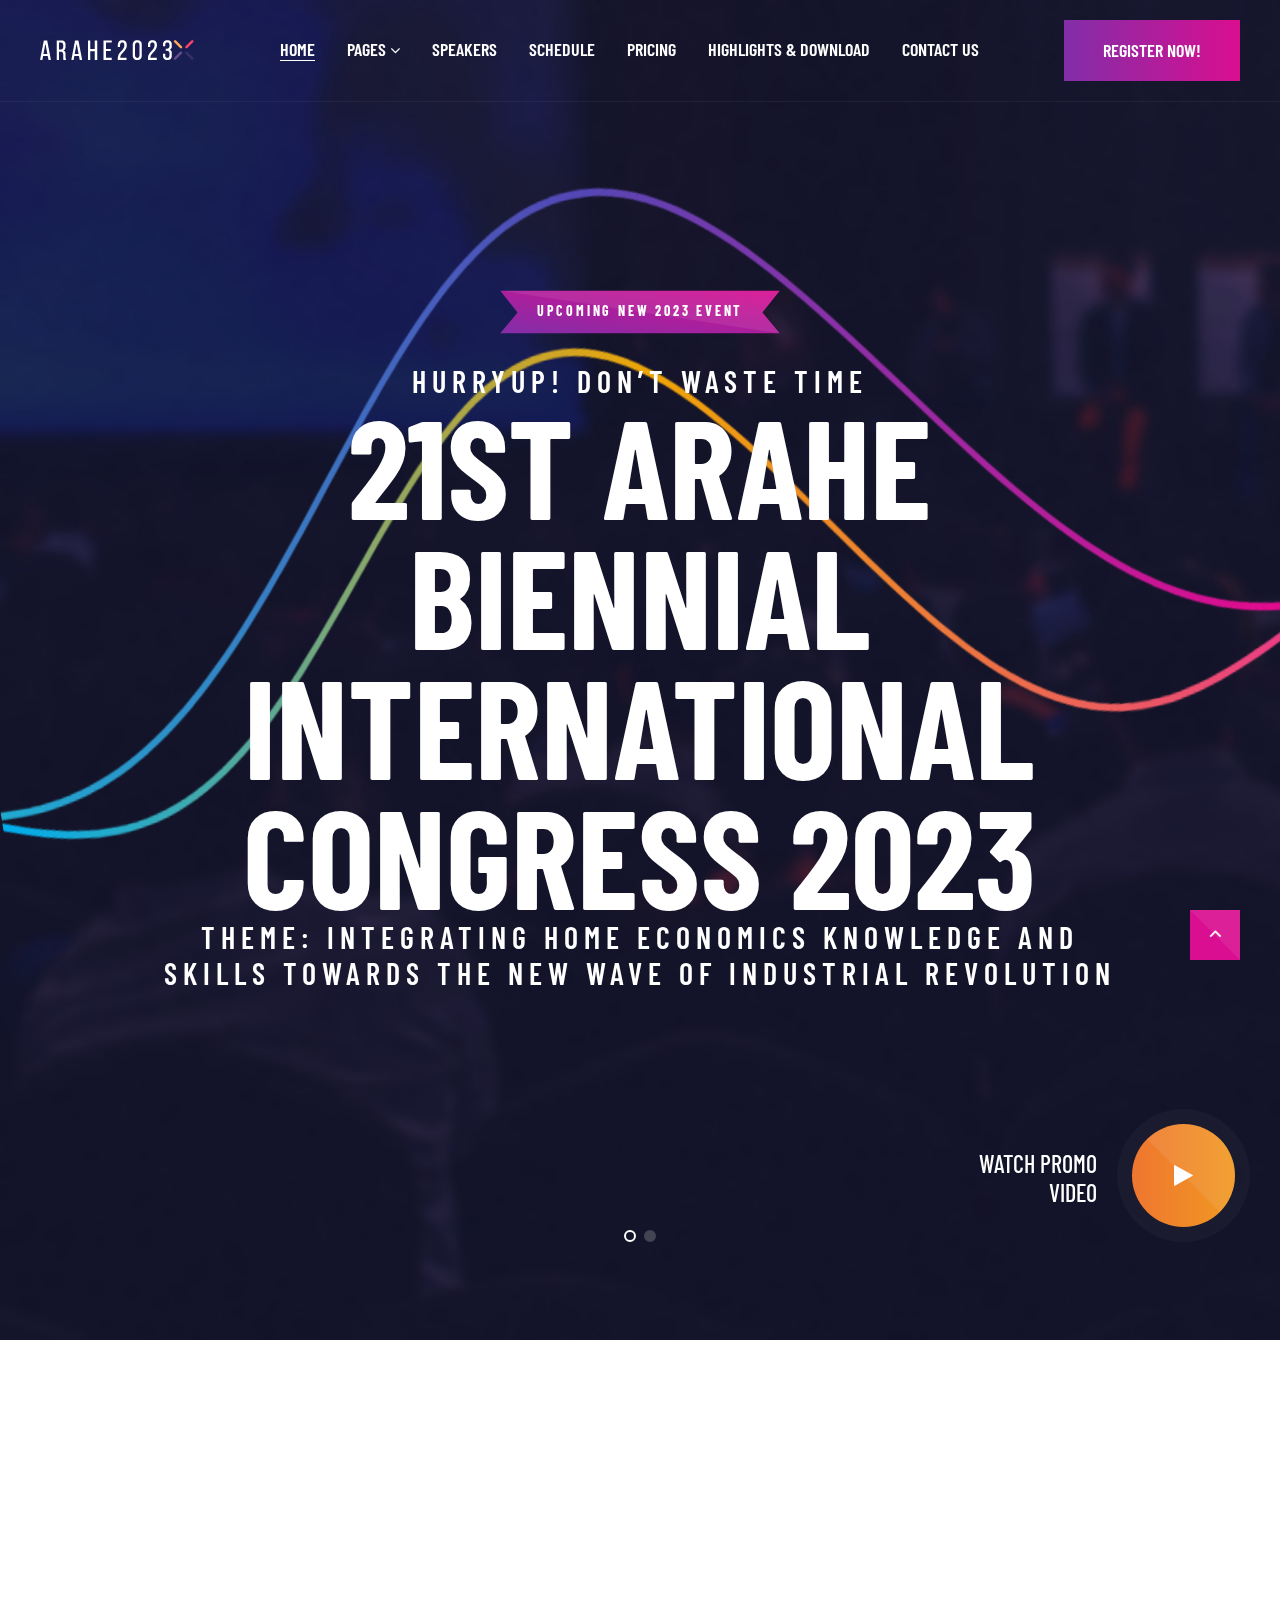
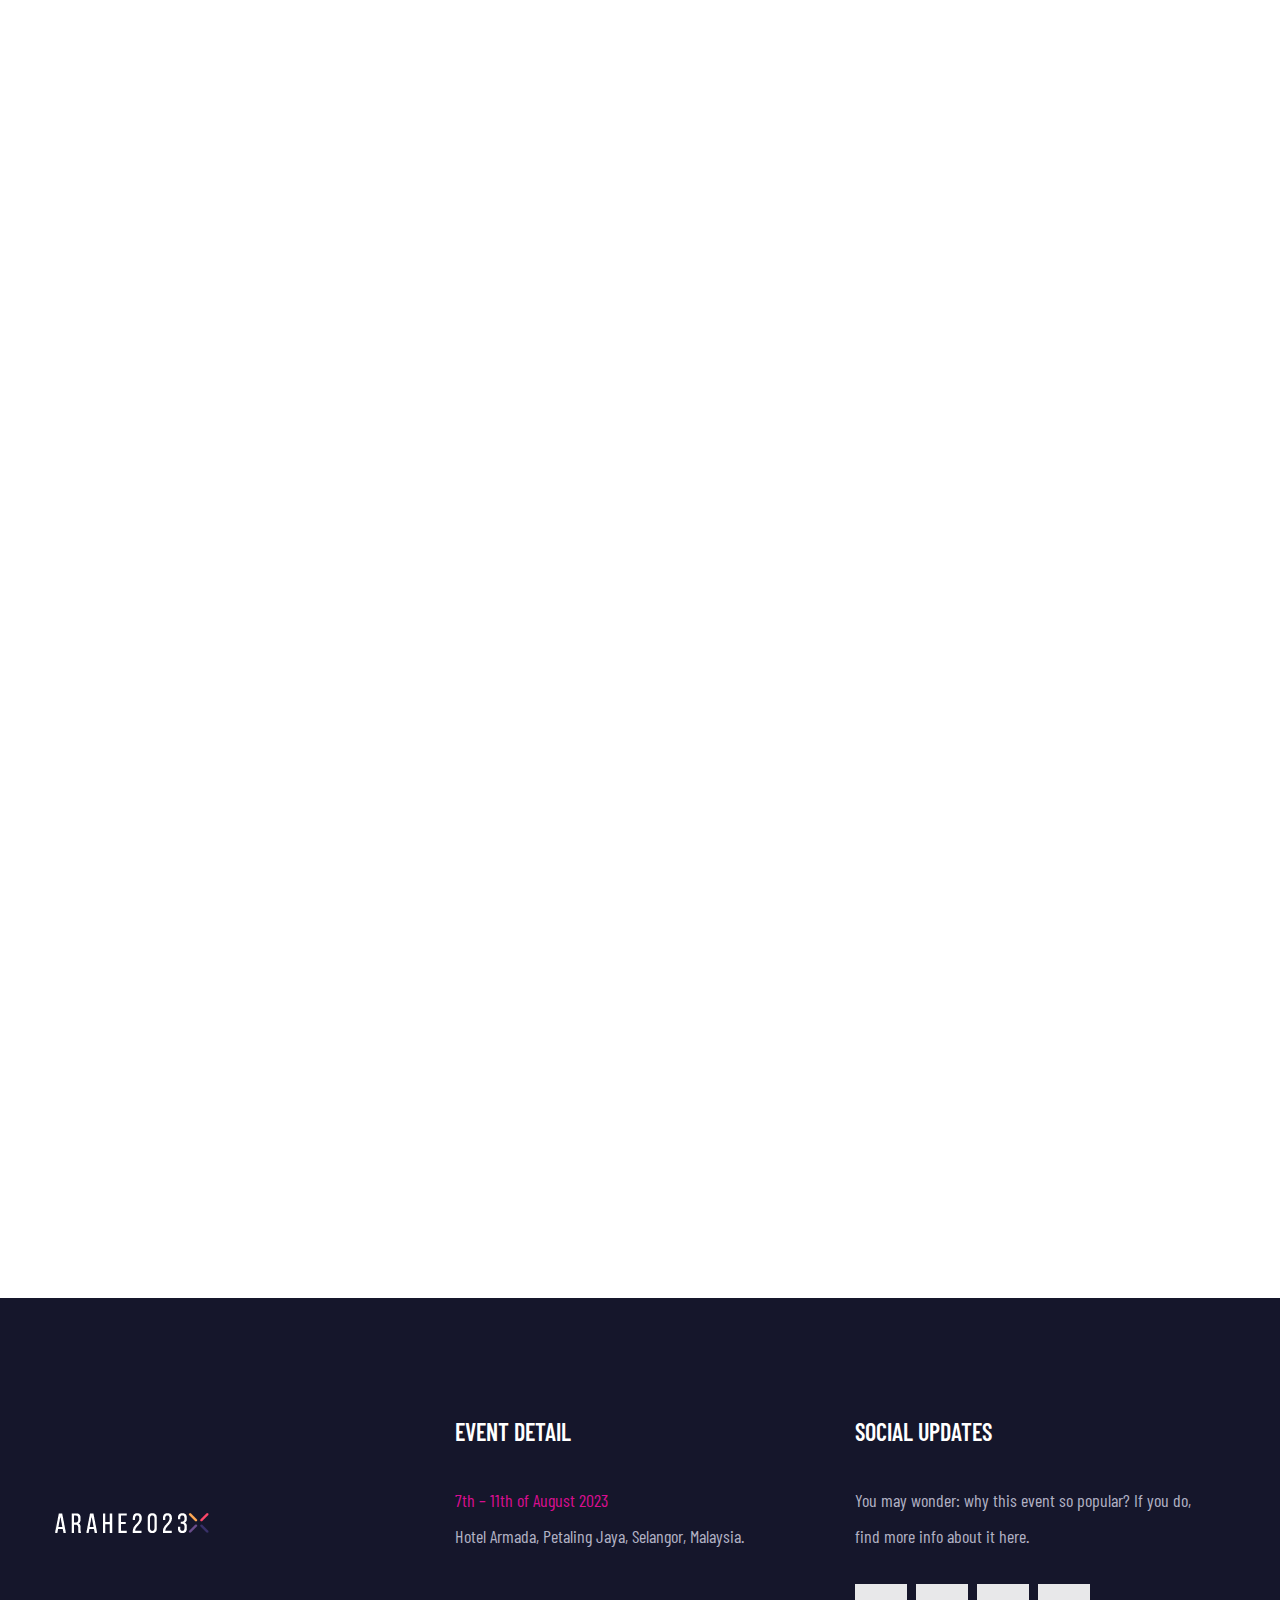
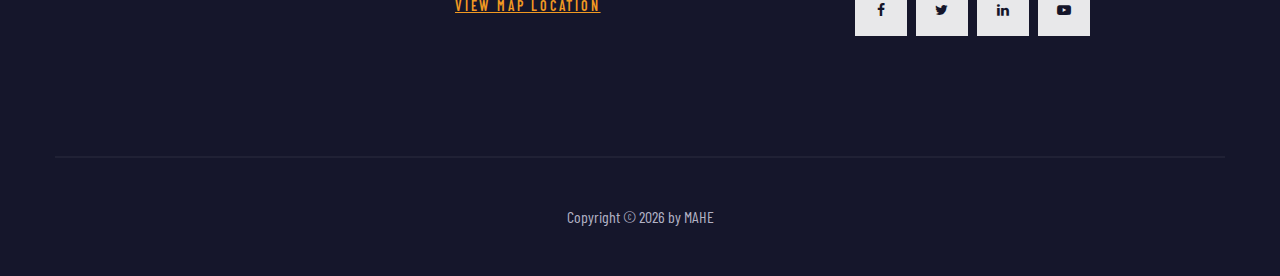
==== commit a42f72ea: "update" ====
--- a/index.html
+++ b/index.html
@@ -96,11 +96,11 @@
                         class="brand-logo-dark"
                         src="images/logo-default.png"
                         srcset="images/logo-default@2x.png 2x"
-                        alt="Voelas" /><img
+                        alt="arahe2023" /><img
                         class="brand-logo-light"
                         src="images/logo-inverse.png"
                         srcset="images/logo-inverse@2x.png 2x"
-                        alt="Voelas"
+                        alt="arahe2023"
                     /></a>
                   </div>
                 </div>
@@ -453,7 +453,7 @@
                   class="brand-logo-light"
                   src="images/logo-inverse-big.png"
                   srcset="images/logo-inverse-big@2x.png 2x"
-                  alt="Voelas"
+                  alt="arahe2023"
               /></a>
             </div>
             <div class="col-xs-10 col-sm-6 col-lg-4">
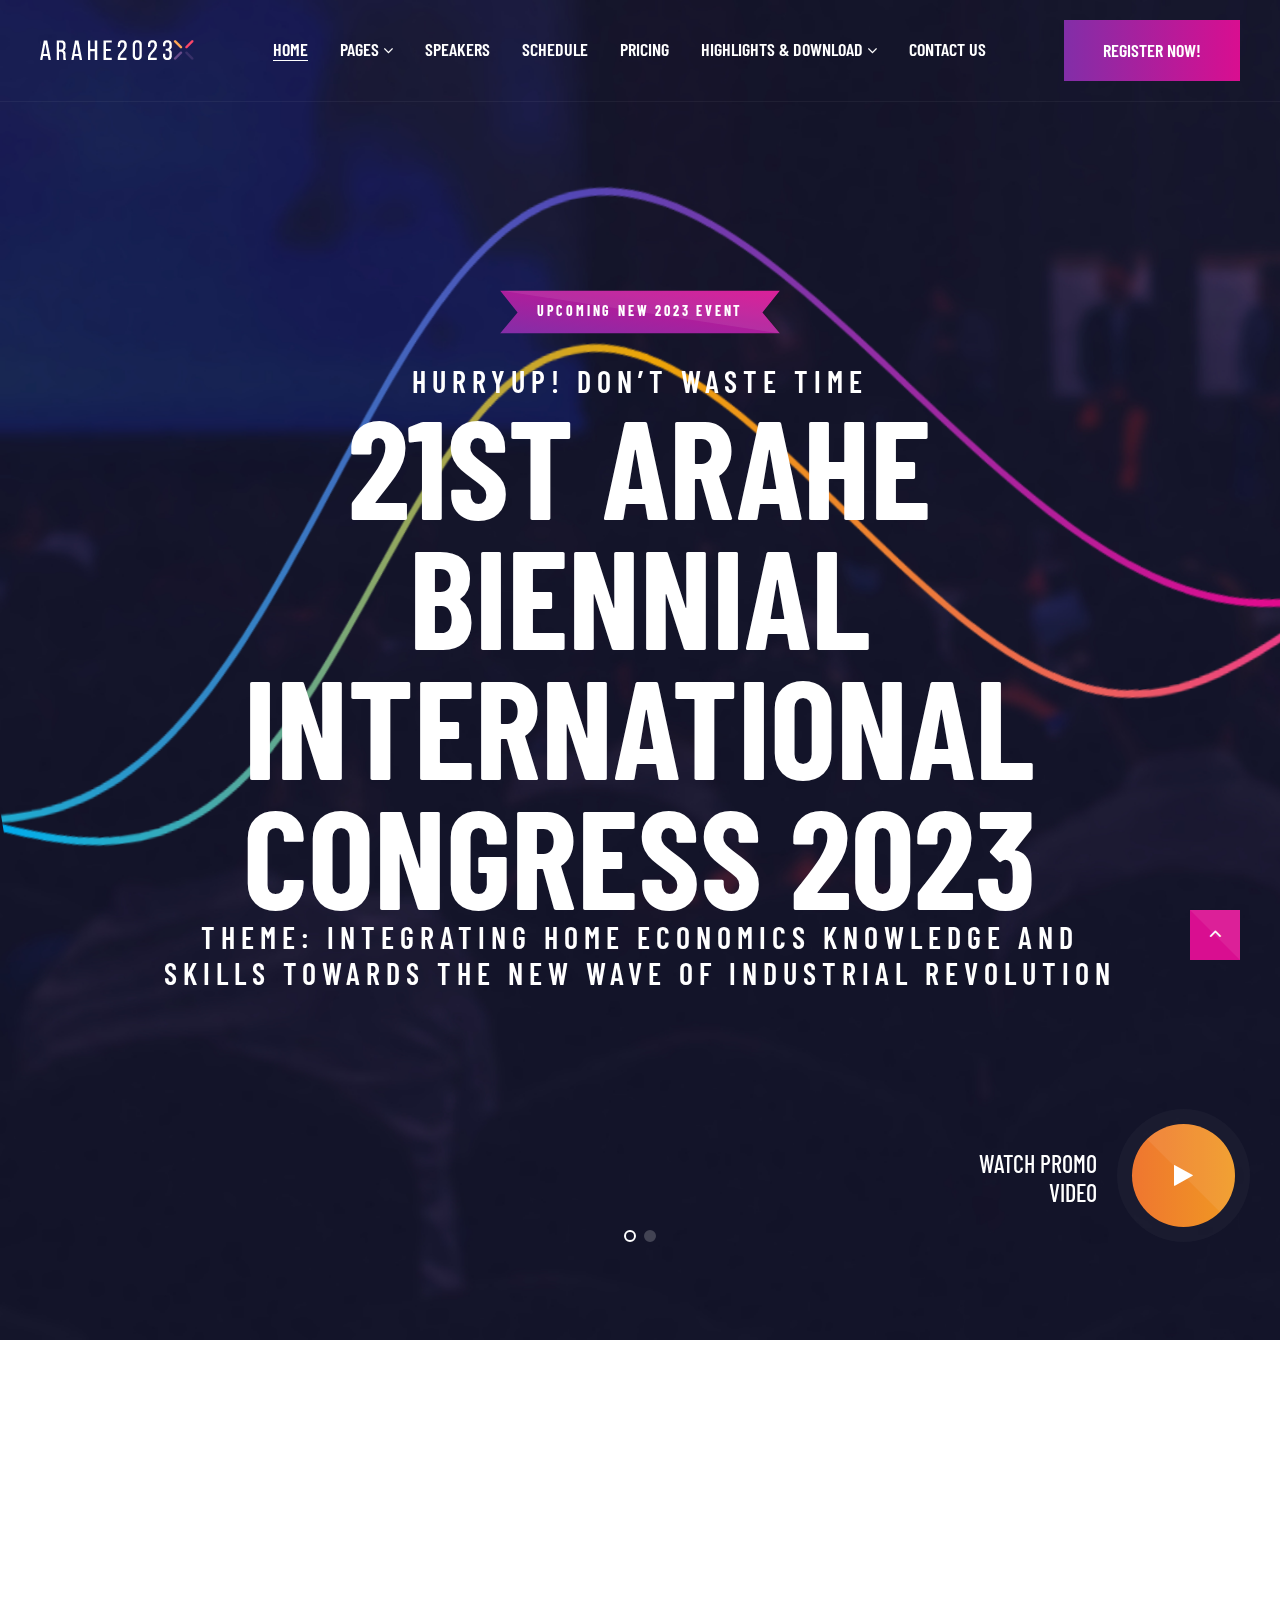
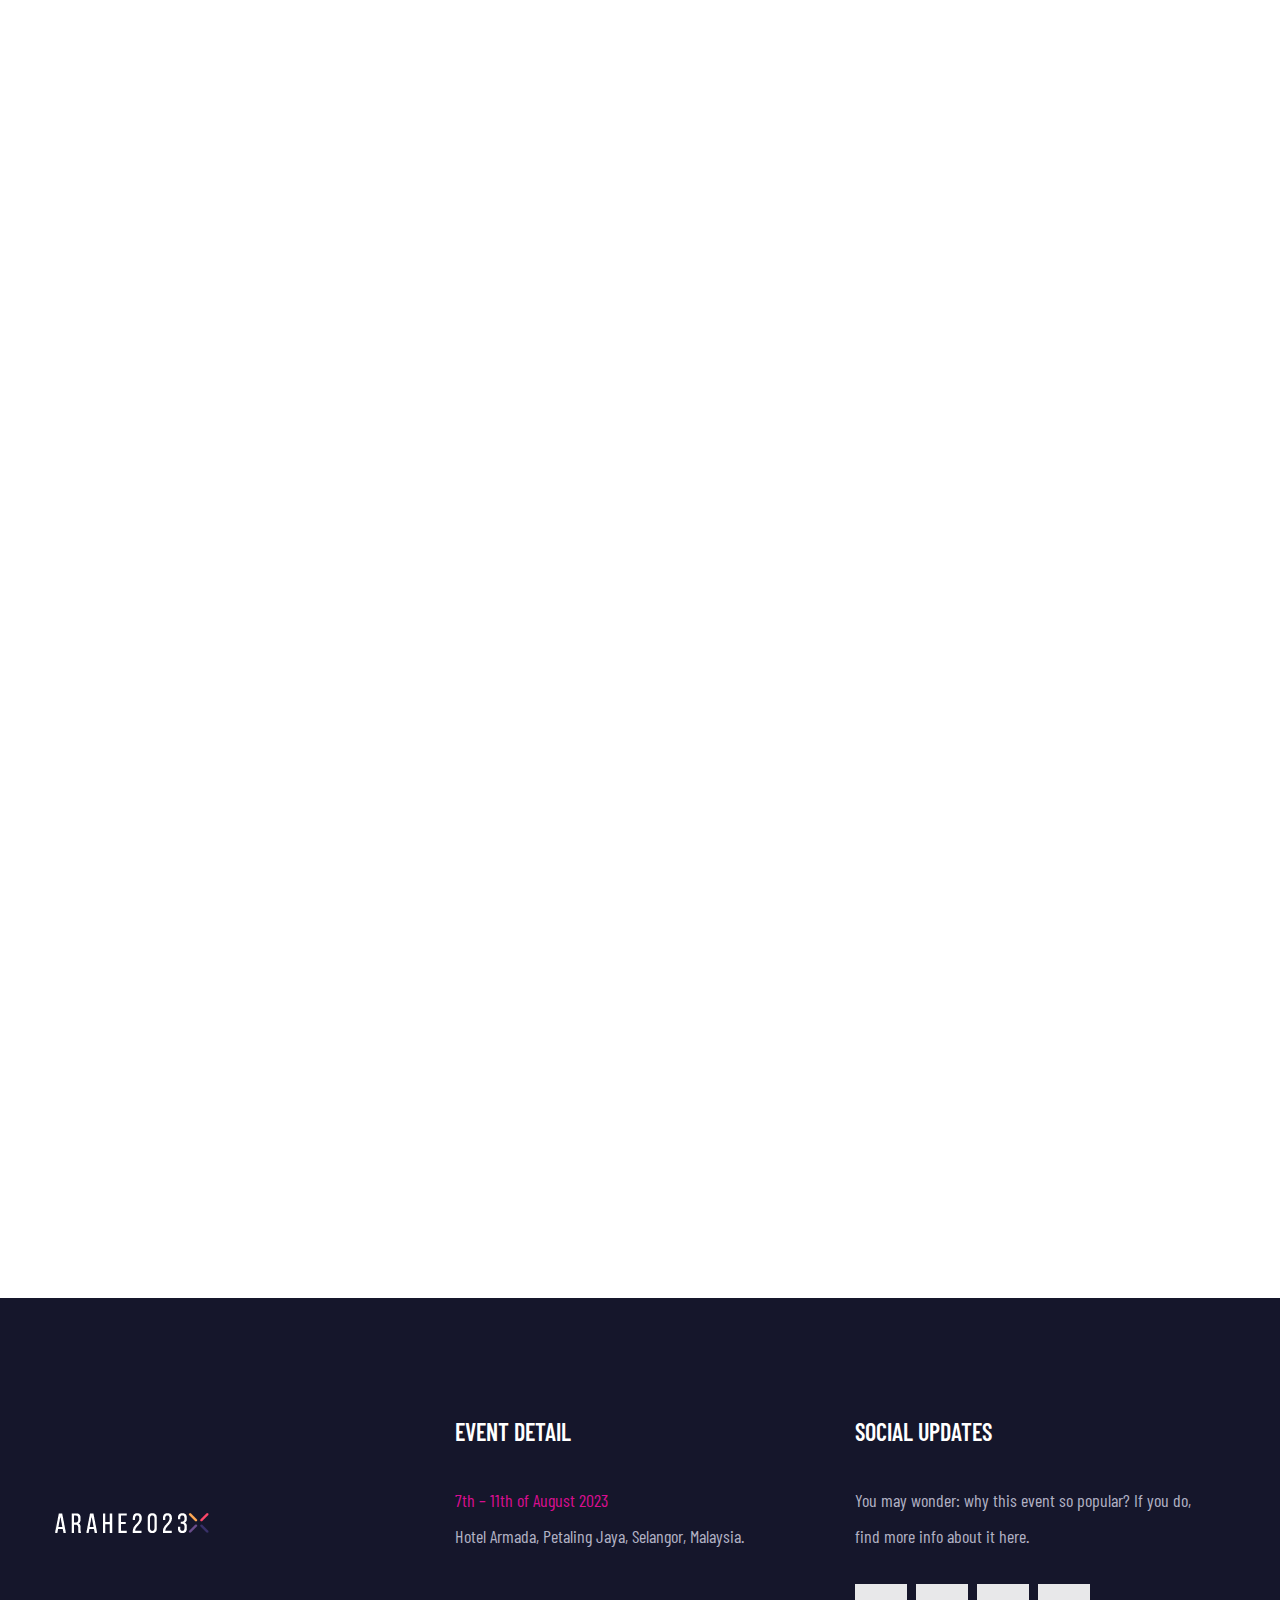
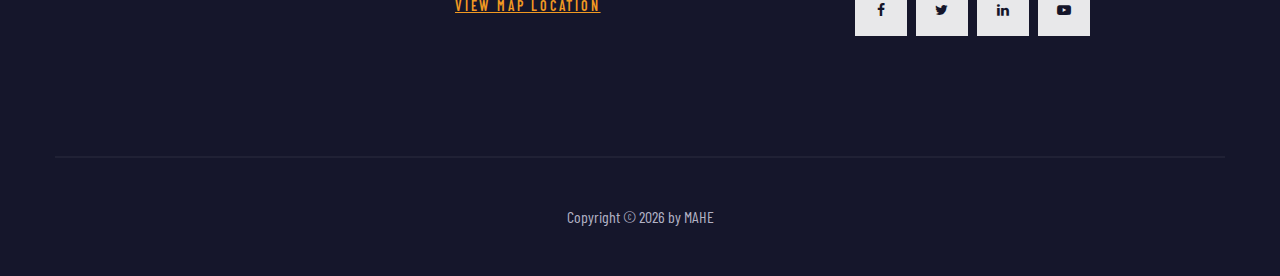
==== commit 687a6623: "update" ====
--- a/index.html
+++ b/index.html
@@ -153,6 +153,33 @@
                         <a class="rd-nav-link" href="#"
                           >Highlights & Download
                         </a>
+                        <ul class="rd-menu rd-navbar-megamenu">
+                          <li class="rd-megamenu-item">
+                            <ul class="rd-megamenu-list">
+                              <li class="rd-megamenu-list-item">
+                                <a
+                                  class="rd-megamenu-list-link"
+                                  href="/doc/ARAHE 2023-Template of Full paper.doc"
+                                  >Template of Full paper</a
+                                >
+                              </li>
+                              <li class="rd-megamenu-list-item">
+                                <a
+                                  class="rd-megamenu-list-link"
+                                  href="/doc/ARAHE 2023-Template of Extended Abstract.doc"
+                                  >Template of Abstract</a
+                                >
+                              </li>
+                              <li class="rd-megamenu-list-item">
+                                <a
+                                  class="rd-megamenu-list-link"
+                                  href="/doc/ARAHE 2023-Template of Full paper.doc"
+                                  >Template of Extended Abstract</a
+                                >
+                              </li>
+                            </ul>
+                          </li>
+                        </ul>
                       </li>
                       <li class="rd-nav-item">
                         <a class="rd-nav-link" href="contact.html"
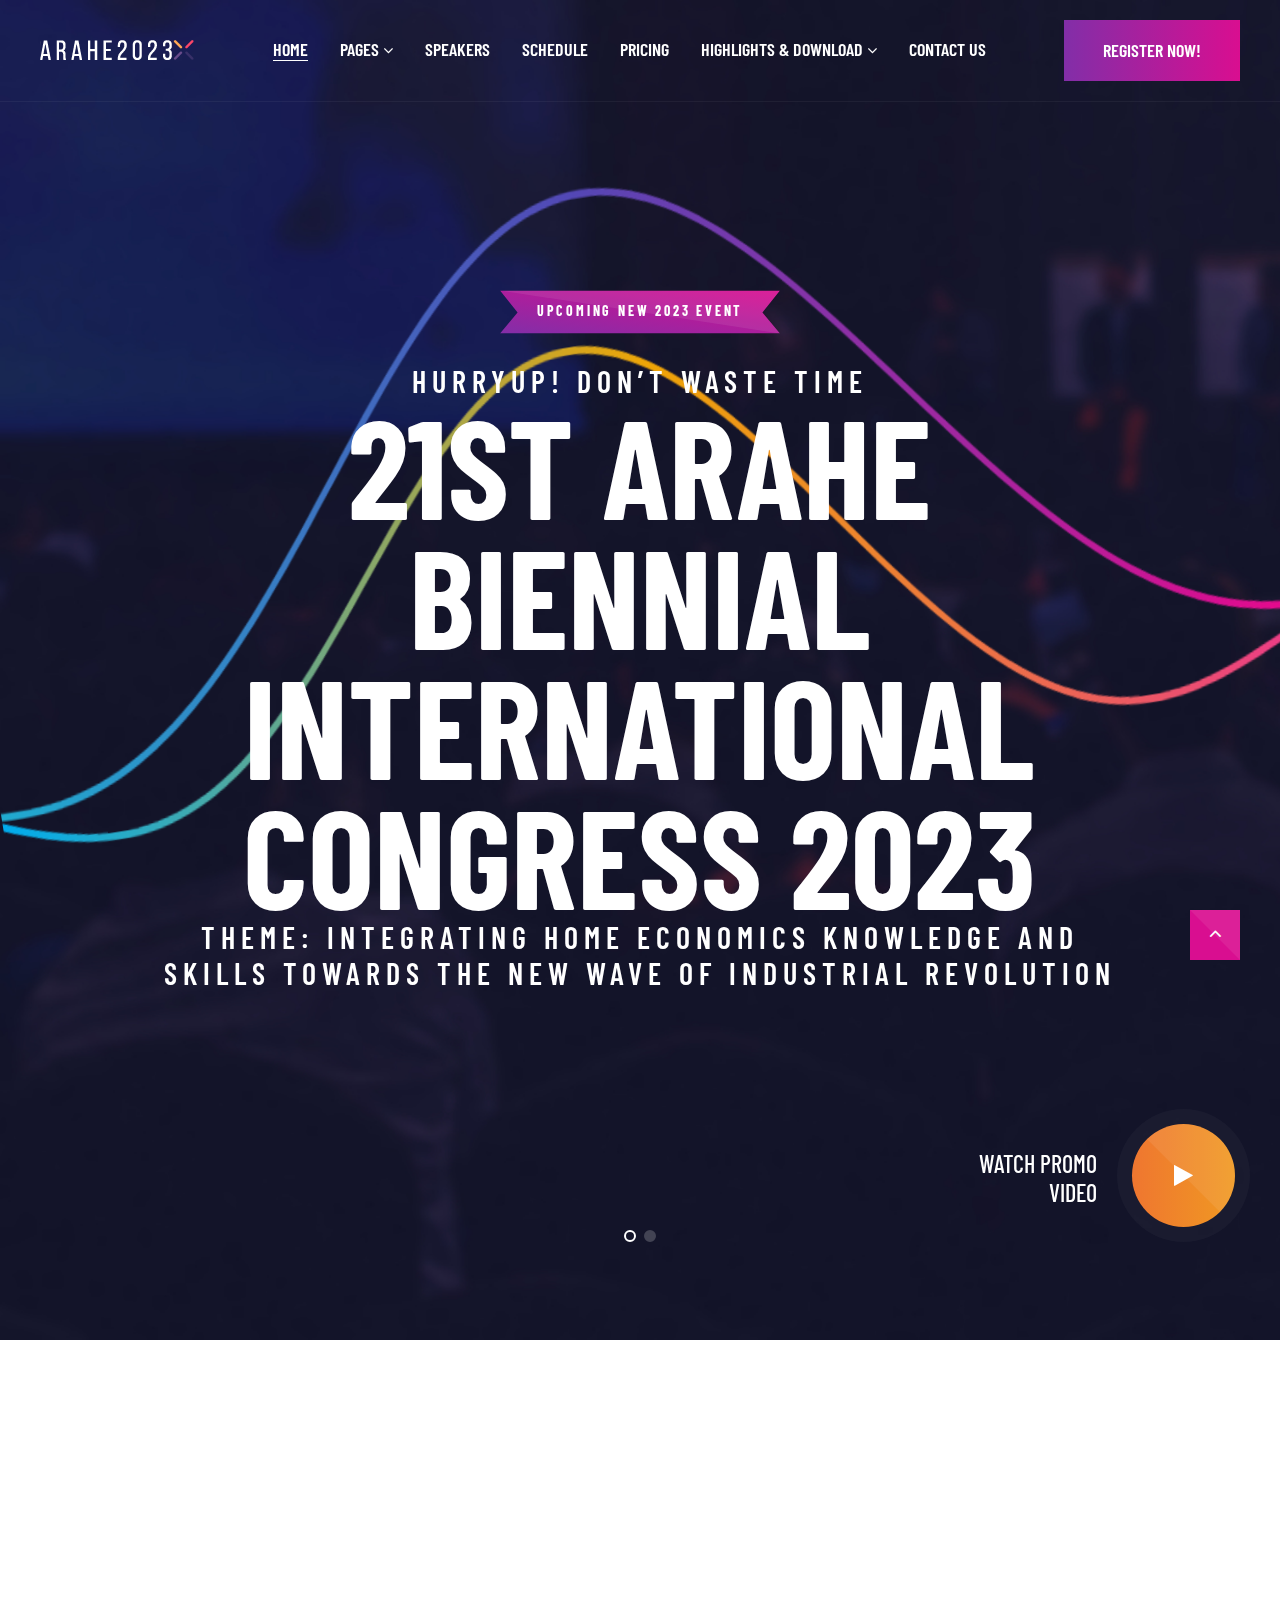
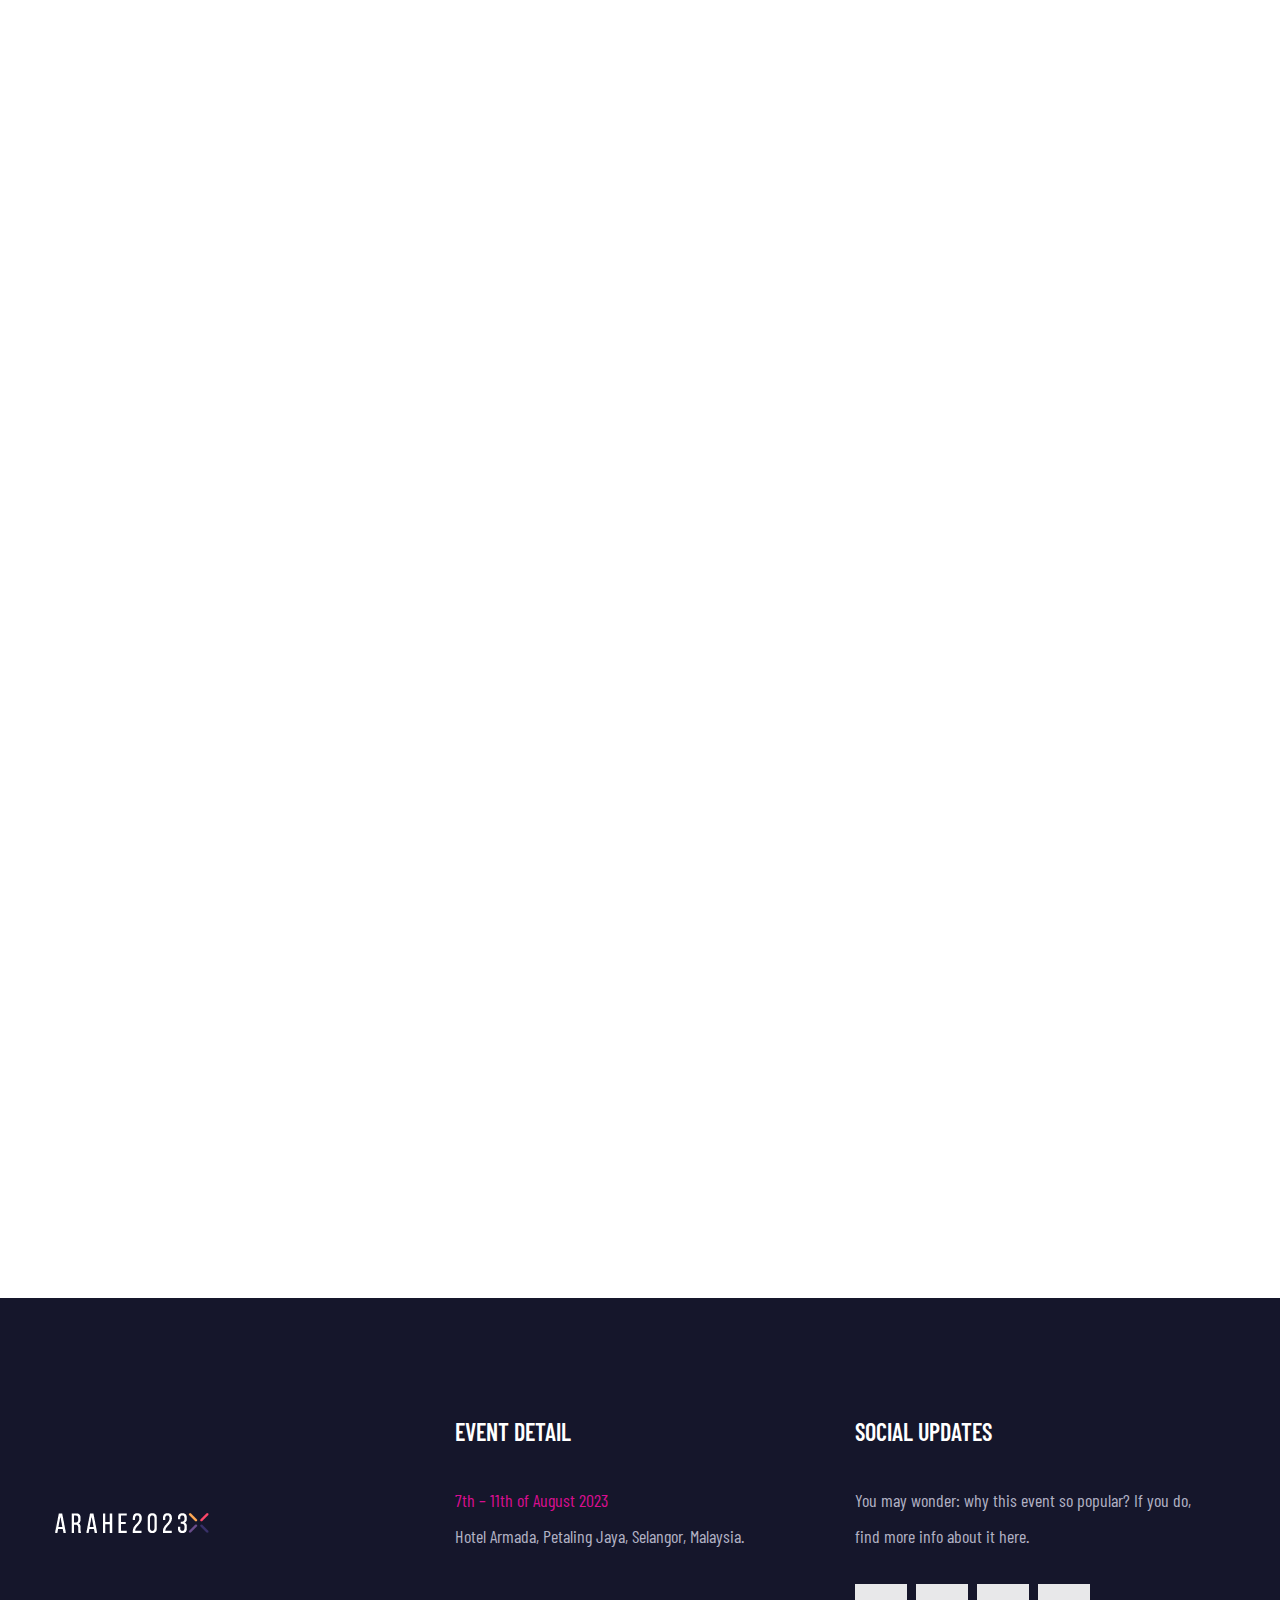
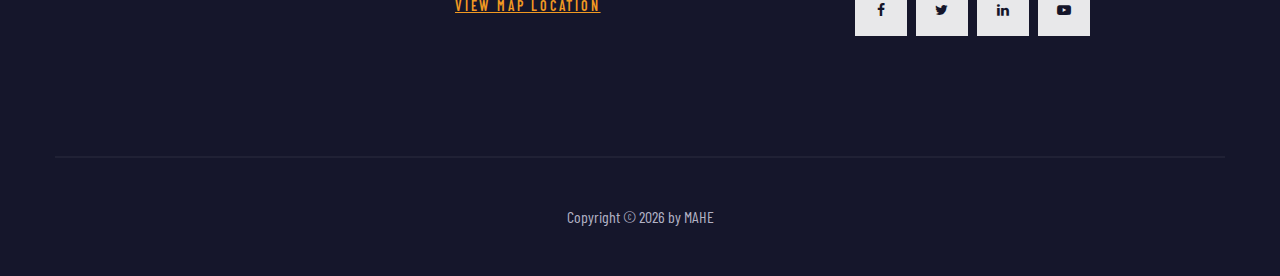
==== commit 493d8010: "update" ====
--- a/index.html
+++ b/index.html
@@ -160,21 +160,24 @@
                                 <a
                                   class="rd-megamenu-list-link"
                                   href="/doc/ARAHE 2023-Template of Full paper.doc"
-                                  >Template of Full paper</a
+                                  target="_blank"
+                                  >ARAHE 2023- Template of Abstract</a
                                 >
                               </li>
                               <li class="rd-megamenu-list-item">
                                 <a
                                   class="rd-megamenu-list-link"
                                   href="/doc/ARAHE 2023-Template of Extended Abstract.doc"
-                                  >Template of Abstract</a
+                                  target="_blank"
+                                  >ARAHE 2023- Template of Extended Abstract</a
                                 >
                               </li>
                               <li class="rd-megamenu-list-item">
                                 <a
                                   class="rd-megamenu-list-link"
                                   href="/doc/ARAHE 2023-Template of Full paper.doc"
-                                  >Template of Extended Abstract</a
+                                  target="_blank"
+                                  >ARAHE 2023- Template of Full paper</a
                                 >
                               </li>
                             </ul>
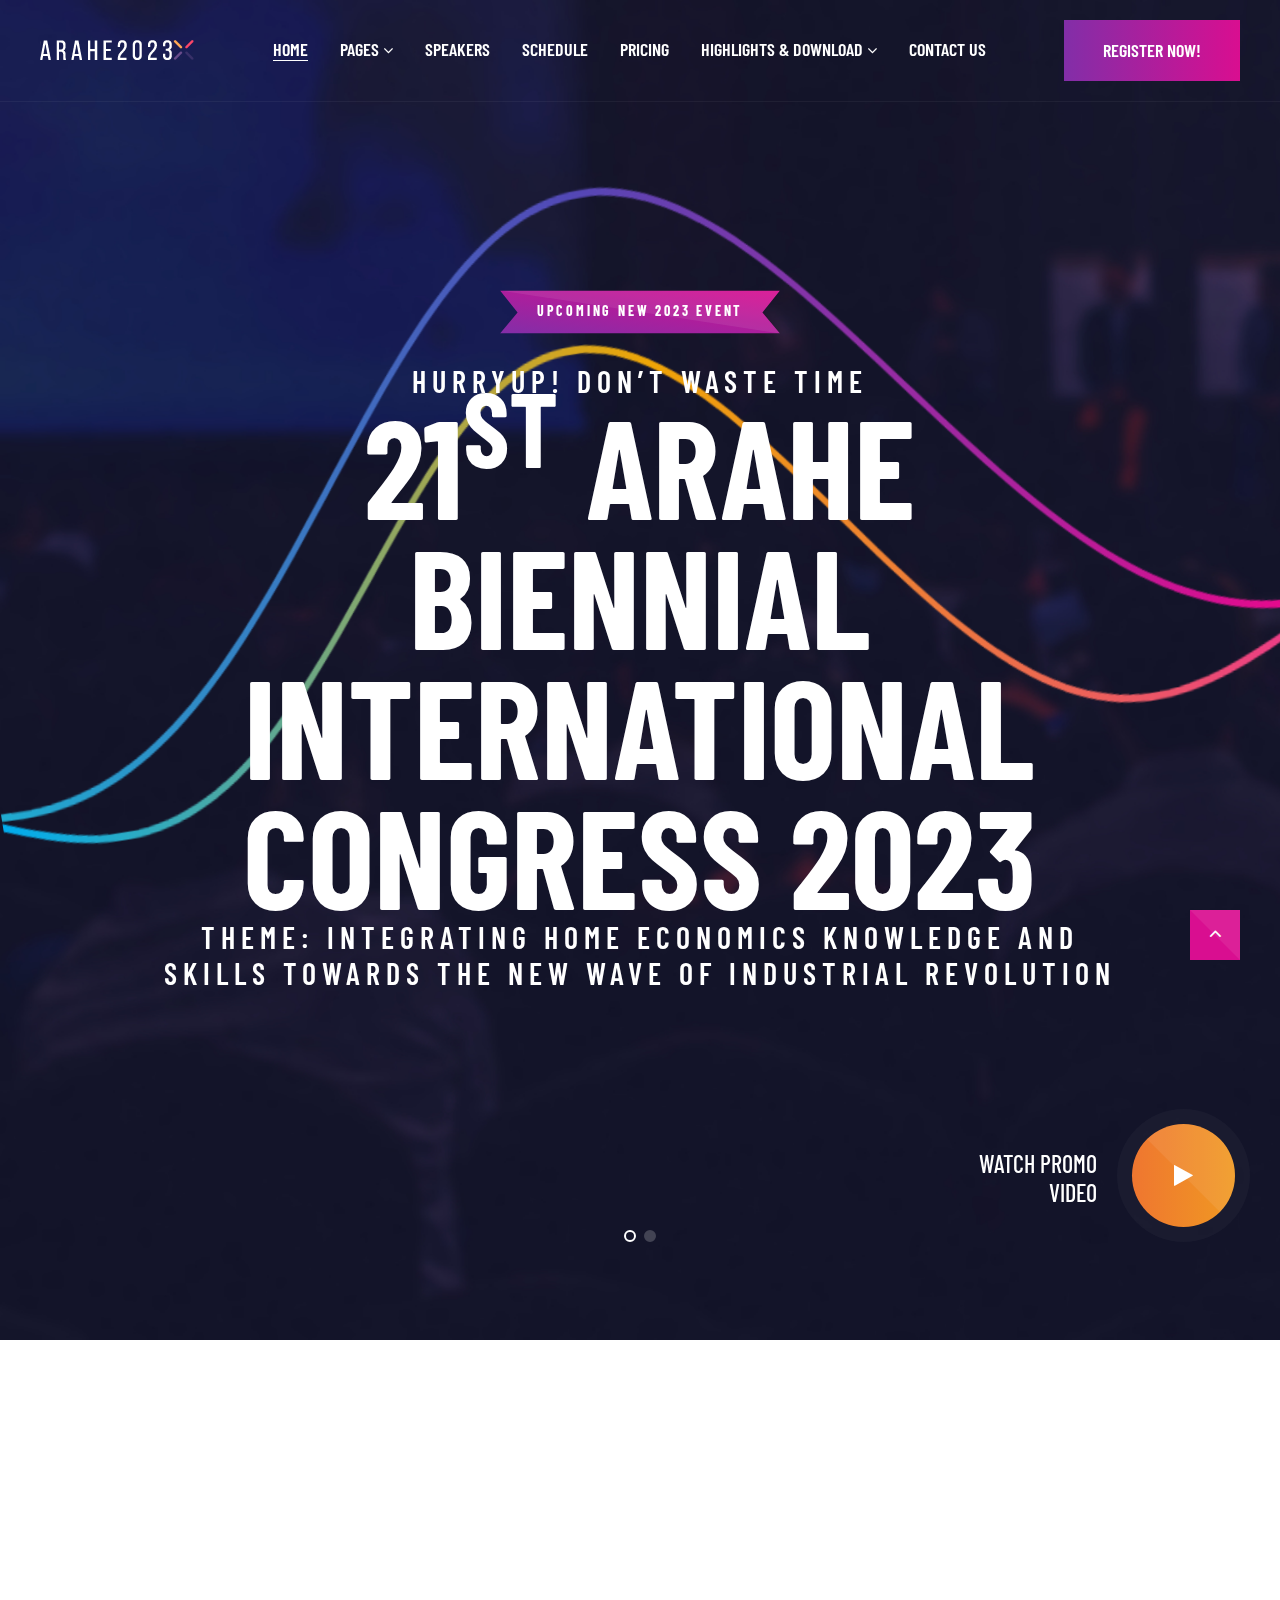
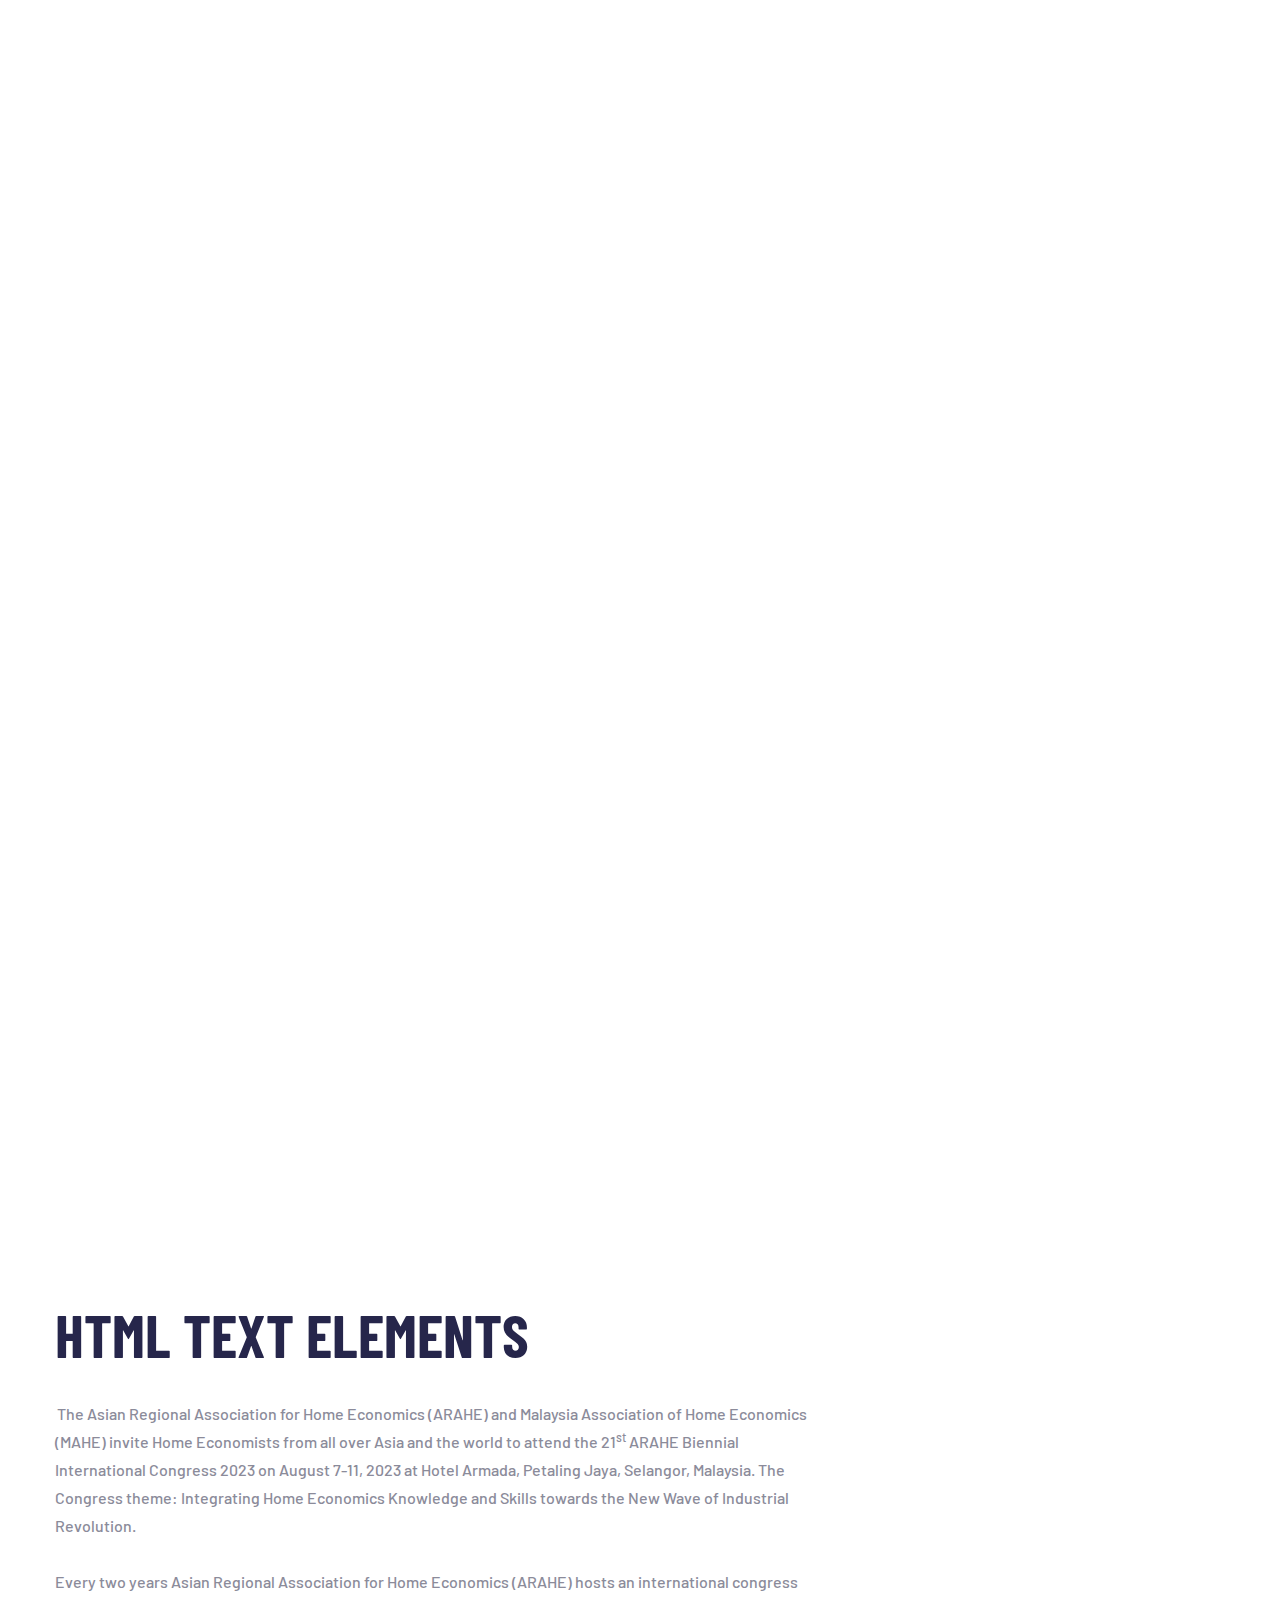
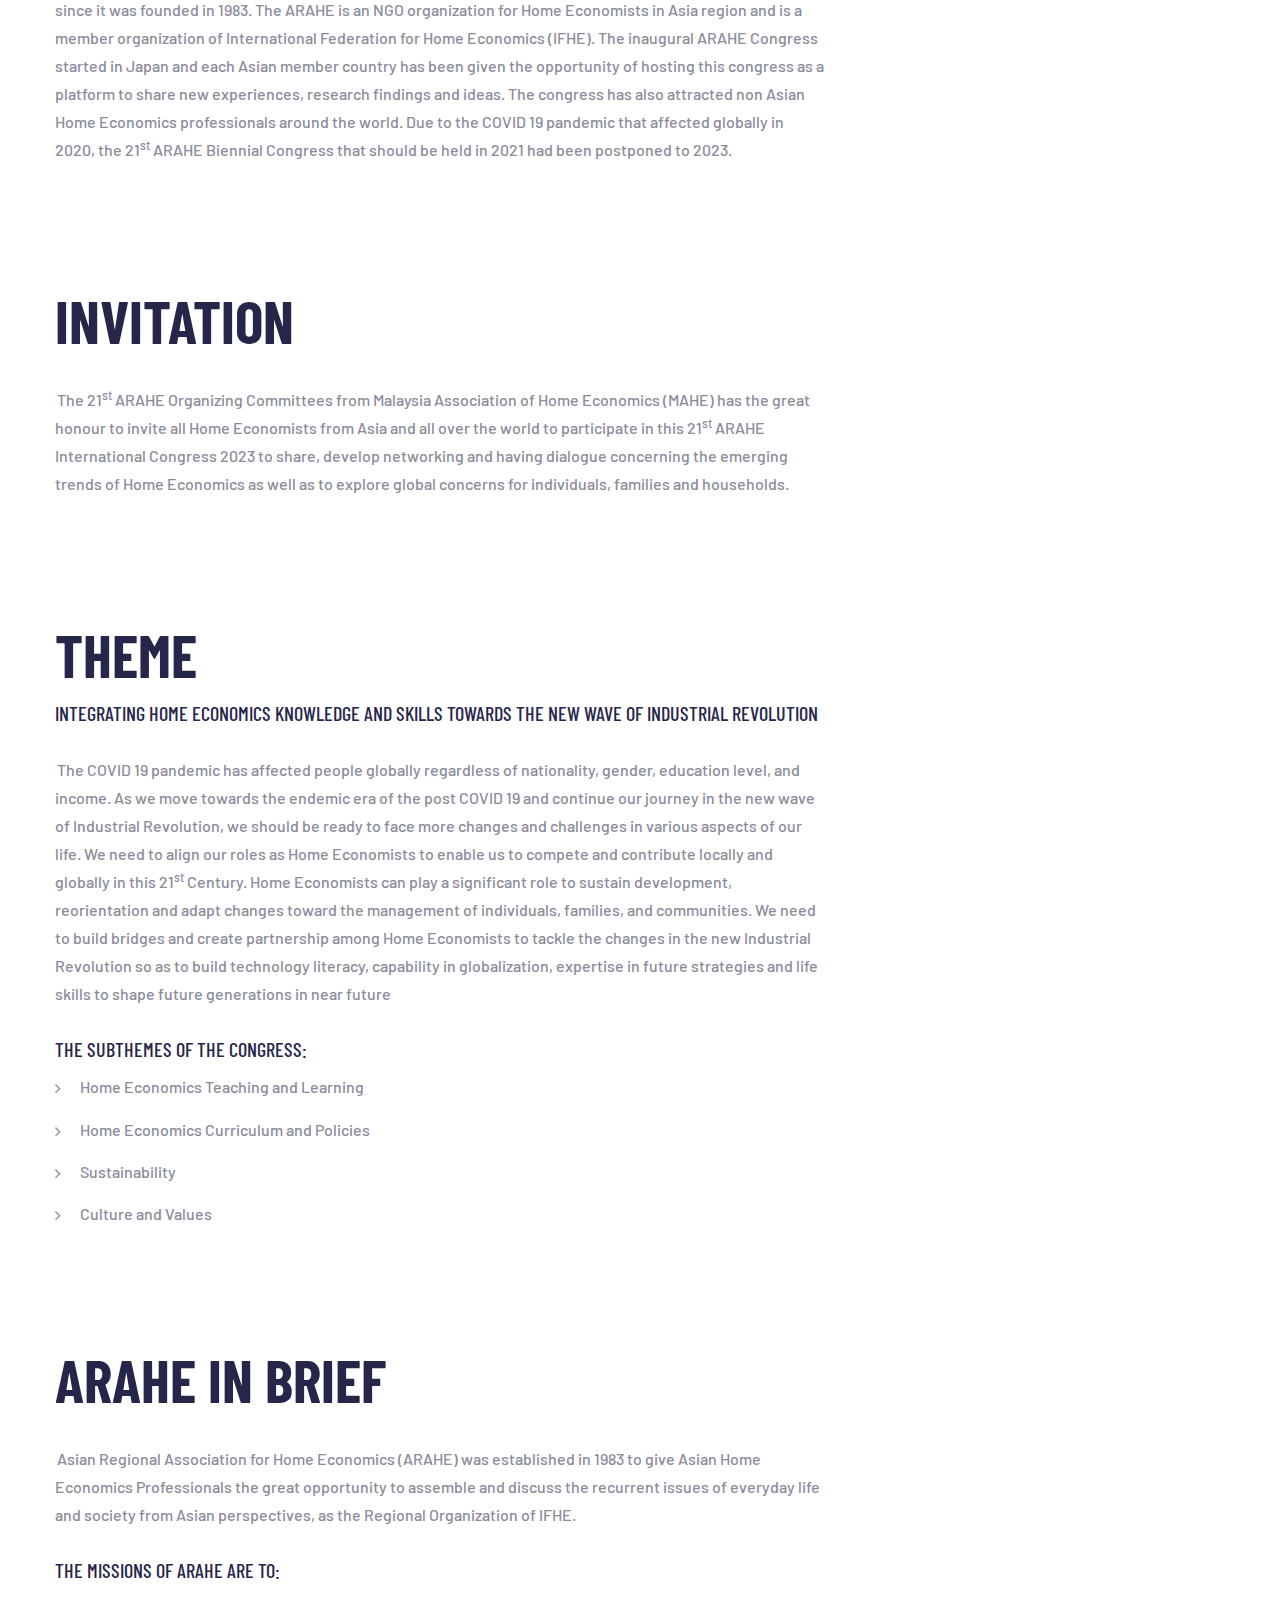
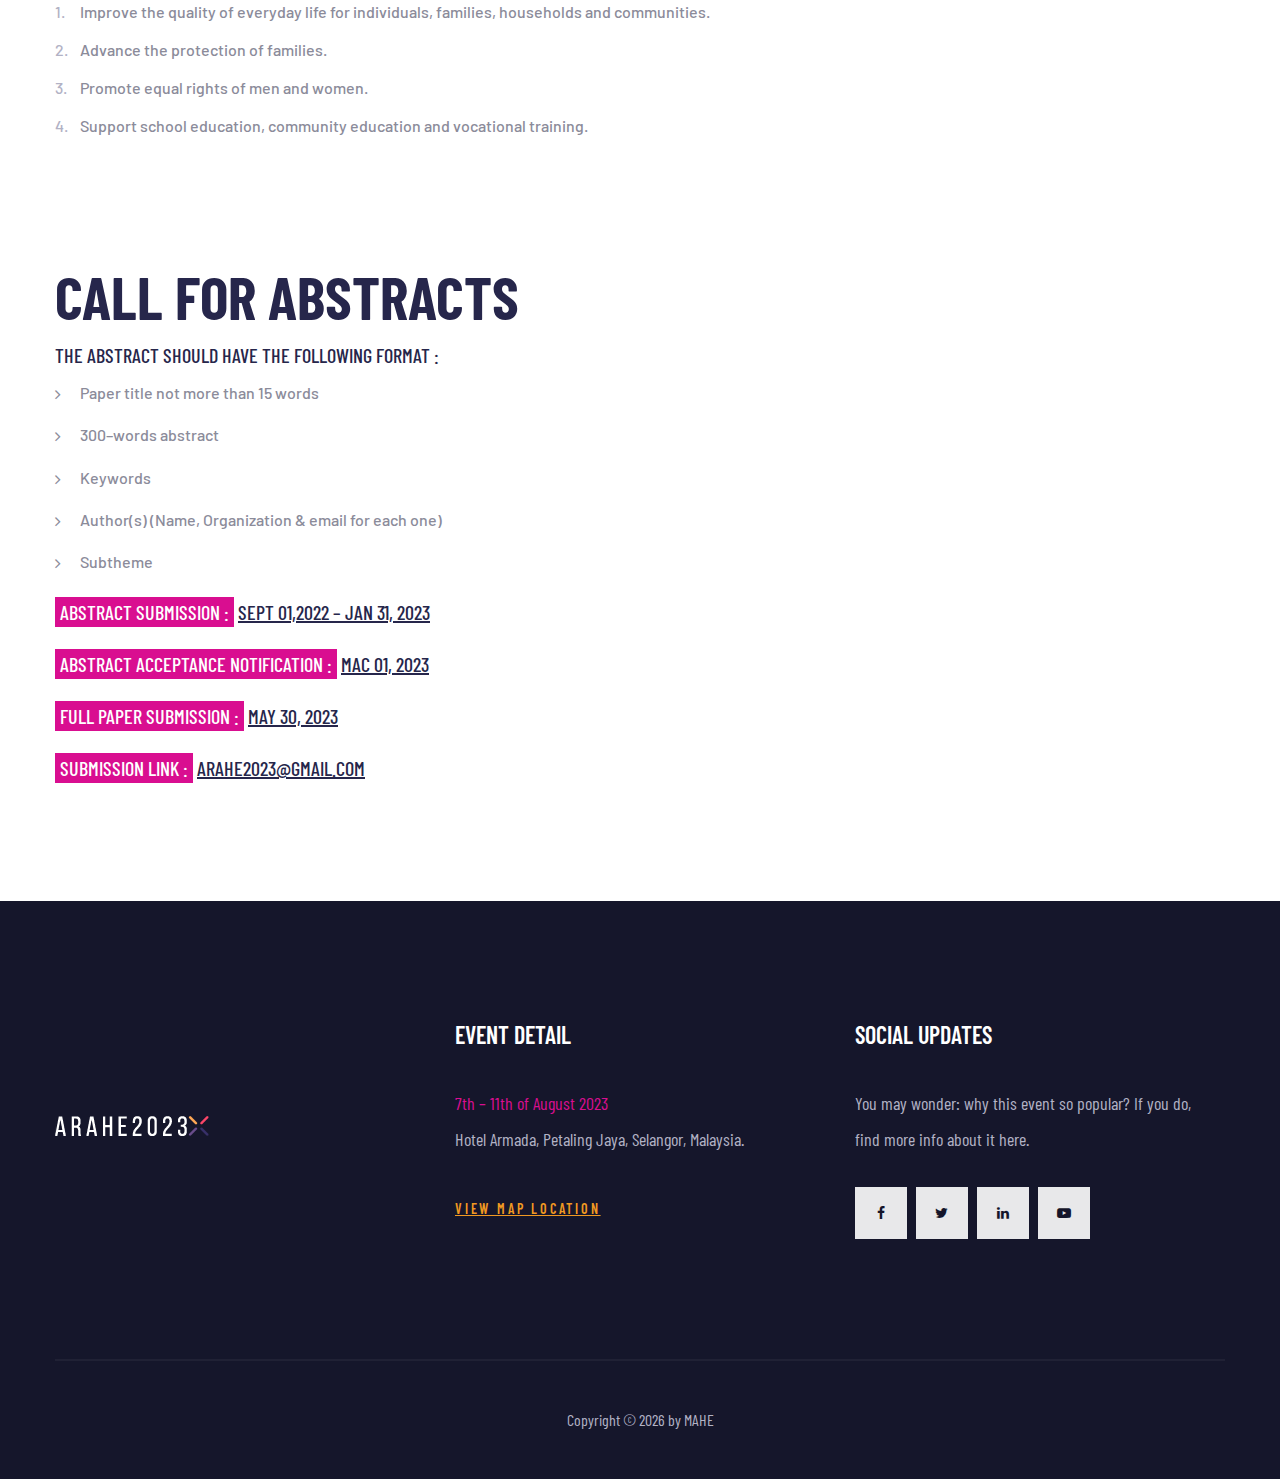
==== commit db3847b9: "update" ====
--- a/index.html
+++ b/index.html
@@ -144,7 +144,7 @@
                         <a class="rd-nav-link" href="#">Speakers</a>
                       </li>
                       <li class="rd-nav-item">
-                        <a class="rd-nav-link" href="#">Schedule</a>
+                        <a class="rd-nav-link" href="schedule.html">Schedule</a>
                       </li>
                       <li class="rd-nav-item">
                         <a class="rd-nav-link" href="pricing.html">Pricing</a>
@@ -258,7 +258,7 @@
                   data-caption-animate="fadeInUp"
                   data-caption-delay="100"
                   data-caption-duration="900">
-                  21ST ARAHE BIENNIAL INTERNATIONAL CONGRESS 2023
+                  21<sup>st</sup> ARAHE BIENNIAL INTERNATIONAL CONGRESS 2023
                 </h1>
                 <h4
                   class="wow fadeInUp text-spacing-200"
@@ -376,9 +376,9 @@
               </h4>
               <p>
                 On behalf of the Malaysia Association of Home Economics (MAHE) I
-                would like to invite you to participate in the 21st ARAHE
-                Biennial International Congress 2023. The congress will be held
-                on 7th – 11th of August 2023 in Petaling Jaya, Selangor,
+                would like to invite you to participate in the 21<sup>st</sup>
+                ARAHE Biennial International Congress 2023. The congress will be
+                held on 7th – 11th of August 2023 in Petaling Jaya, Selangor,
                 Malaysia. <br /><br />The Congress with the theme of
                 “Integrating Home Economics Knowledge And Skills Towards The New
                 Wave Of Industrial Revolution” and a range of sub-themes which
@@ -461,13 +461,191 @@
                 <div class="images-box-item images-box-item-left">
                   <div class="wow fadeScale">
                     <img
-                      src="images/home-1-02-270x257.jpg"
+                      src="images/sign.png"
                       alt=""
                       width="270"
                       height="257" />
                   </div>
                 </div>
               </div>
+            </div>
+          </div>
+        </div>
+      </section>
+      <!--WHAT is ARAHE BIENNIAL INTERNATIONAL CONGRESS -->
+      <section class="section section-lg bg-default">
+        <div class="container">
+          <div class="row">
+            <div class="col-lg-10 col-xl-8">
+              <h3>HTML Text Elements</h3>
+              <p class="text-block">
+                <span
+                  >The Asian Regional Association for Home Economics (ARAHE) and
+                  Malaysia Association of Home Economics (MAHE) invite Home
+                  Economists from all over Asia and the world to attend the
+                  21<sup>st</sup> ARAHE Biennial International Congress 2023 on
+                  August 7-11, 2023 at Hotel Armada, Petaling Jaya, Selangor,
+                  Malaysia. The Congress theme: Integrating Home Economics
+                  Knowledge and Skills towards the New Wave of Industrial
+                  Revolution.<br /><br />
+                  Every two years Asian Regional Association for Home Economics
+                  (ARAHE) hosts an international congress since it was founded
+                  in 1983. The ARAHE is an NGO organization for Home Economists
+                  in Asia region and is a member organization of International
+                  Federation for Home Economics (IFHE). The inaugural ARAHE
+                  Congress started in Japan and each Asian member country has
+                  been given the opportunity of hosting this congress as a
+                  platform to share new experiences, research findings and
+                  ideas. The congress has also attracted non Asian Home
+                  Economics professionals around the world. Due to the COVID 19
+                  pandemic that affected globally in 2020, the 21<sup>st</sup>
+                  ARAHE Biennial Congress that should be held in 2021 had been
+                  postponed to 2023.
+                </span>
+              </p>
+            </div>
+          </div>
+        </div>
+      </section>
+
+      <!--invitation -->
+      <section class="section section-lg bg-default">
+        <div class="container">
+          <div class="row">
+            <div class="col-lg-10 col-xl-8">
+              <h3>Invitation</h3>
+              <p class="text-block">
+                <span
+                  >The 21<sup>st</sup> ARAHE Organizing Committees from Malaysia
+                  Association of Home Economics (MAHE) has the great honour to
+                  invite all Home Economists from Asia and all over the world to
+                  participate in this 21<sup>st</sup> ARAHE International
+                  Congress 2023 to share, develop networking and having dialogue
+                  concerning the emerging trends of Home Economics as well as to
+                  explore global concerns for individuals, families and
+                  households.
+                </span>
+              </p>
+            </div>
+          </div>
+        </div>
+      </section>
+
+      <!--Theme -->
+      <section class="section section-lg bg-default">
+        <div class="container">
+          <div class="row">
+            <div class="col-lg-10 col-xl-8">
+              <h3>Theme</h3>
+              <h5>
+                Integrating Home Economics Knowledge and Skills towards the New
+                Wave of Industrial Revolution
+              </h5>
+              <p class="text-block">
+                <span
+                  >The COVID 19 pandemic has affected people globally regardless
+                  of nationality, gender, education level, and income. As we
+                  move towards the endemic era of the post COVID 19 and continue
+                  our journey in the new wave of Industrial Revolution, we
+                  should be ready to face more changes and challenges in various
+                  aspects of our life. We need to align our roles as Home
+                  Economists to enable us to compete and contribute locally and
+                  globally in this 21<sup>st</sup> Century. Home Economists can
+                  play a significant role to sustain development, reorientation
+                  and adapt changes toward the management of individuals,
+                  families, and communities. We need to build bridges and create
+                  partnership among Home Economists to tackle the changes in the
+                  new Industrial Revolution so as to build technology literacy,
+                  capability in globalization, expertise in future strategies
+                  and life skills to shape future generations in near future
+                </span>
+              </p>
+              <br />
+              <h5>The subthemes of the congress:</h5>
+              <ul class="list-marked">
+                <li><a>Home Economics Teaching and Learning</a></li>
+                <li><a>Home Economics Curriculum and Policies</a></li>
+                <li><a>Sustainability</a></li>
+                <li><a>Culture and Values</a></li>
+              </ul>
+            </div>
+          </div>
+        </div>
+      </section>
+
+      <!--ARAHE IN BRIEF  -->
+      <section class="section section-lg bg-default">
+        <div class="container">
+          <div class="row">
+            <div class="col-lg-10 col-xl-8">
+              <h3>ARAHE in Brief</h3>
+
+              <p class="text-block">
+                <span
+                  >Asian Regional Association for Home Economics (ARAHE) was
+                  established in 1983 to give Asian Home Economics Professionals
+                  the great opportunity to assemble and discuss the recurrent
+                  issues of everyday life and society from Asian perspectives,
+                  as the Regional Organization of IFHE.
+                </span>
+              </p>
+              <br />
+              <h5>The missions of ARAHE are to:</h5>
+              <ul class="list-ordered">
+                <li>
+                  <a
+                    >Improve the quality of everyday life for individuals,
+                    families, households and communities.</a
+                  >
+                </li>
+                <li><a>Advance the protection of families.</a></li>
+                <li><a>Promote equal rights of men and women.</a></li>
+                <li>
+                  <a
+                    >Support school education, community education and
+                    vocational training.</a
+                  >
+                </li>
+              </ul>
+            </div>
+          </div>
+        </div>
+      </section>
+
+      <!--CALL FOR ABSTRACTS   -->
+      <section class="section section-lg bg-default">
+        <div class="container">
+          <div class="row">
+            <div class="col-lg-10 col-xl-8">
+              <h3>Call for Abstracts</h3>
+
+              <h5>The abstract should have the following format :</h5>
+              <ul class="list-marked">
+                <li>
+                  <a>Paper title not more than 15 words</a>
+                </li>
+                <li><a>300–words abstract</a></li>
+                <li><a>Keywords</a></li>
+                <li>
+                  <a>Author(s) (Name, Organization & email for each one)</a>
+                </li>
+                <li>
+                  <a>Subtheme</a>
+                </li>
+              </ul>
+              <br />
+              <h5>
+                <mark>Abstract submission :</mark>
+                <span class="text-underline">Sept 01,2022 – Jan 31, 2023</span>
+                <br /><br />
+                <mark>Abstract acceptance notification :</mark>
+                <span class="text-underline">Mac 01, 2023</span>
+                <br /><br />
+                <mark>Full paper submission :</mark>
+                <span class="text-underline">May 30, 2023</span><br /><br />
+                <mark>Submission link :</mark>
+                <span class="text-underline">arahe2023@gmail.com</span>
+              </h5>
             </div>
           </div>
         </div>
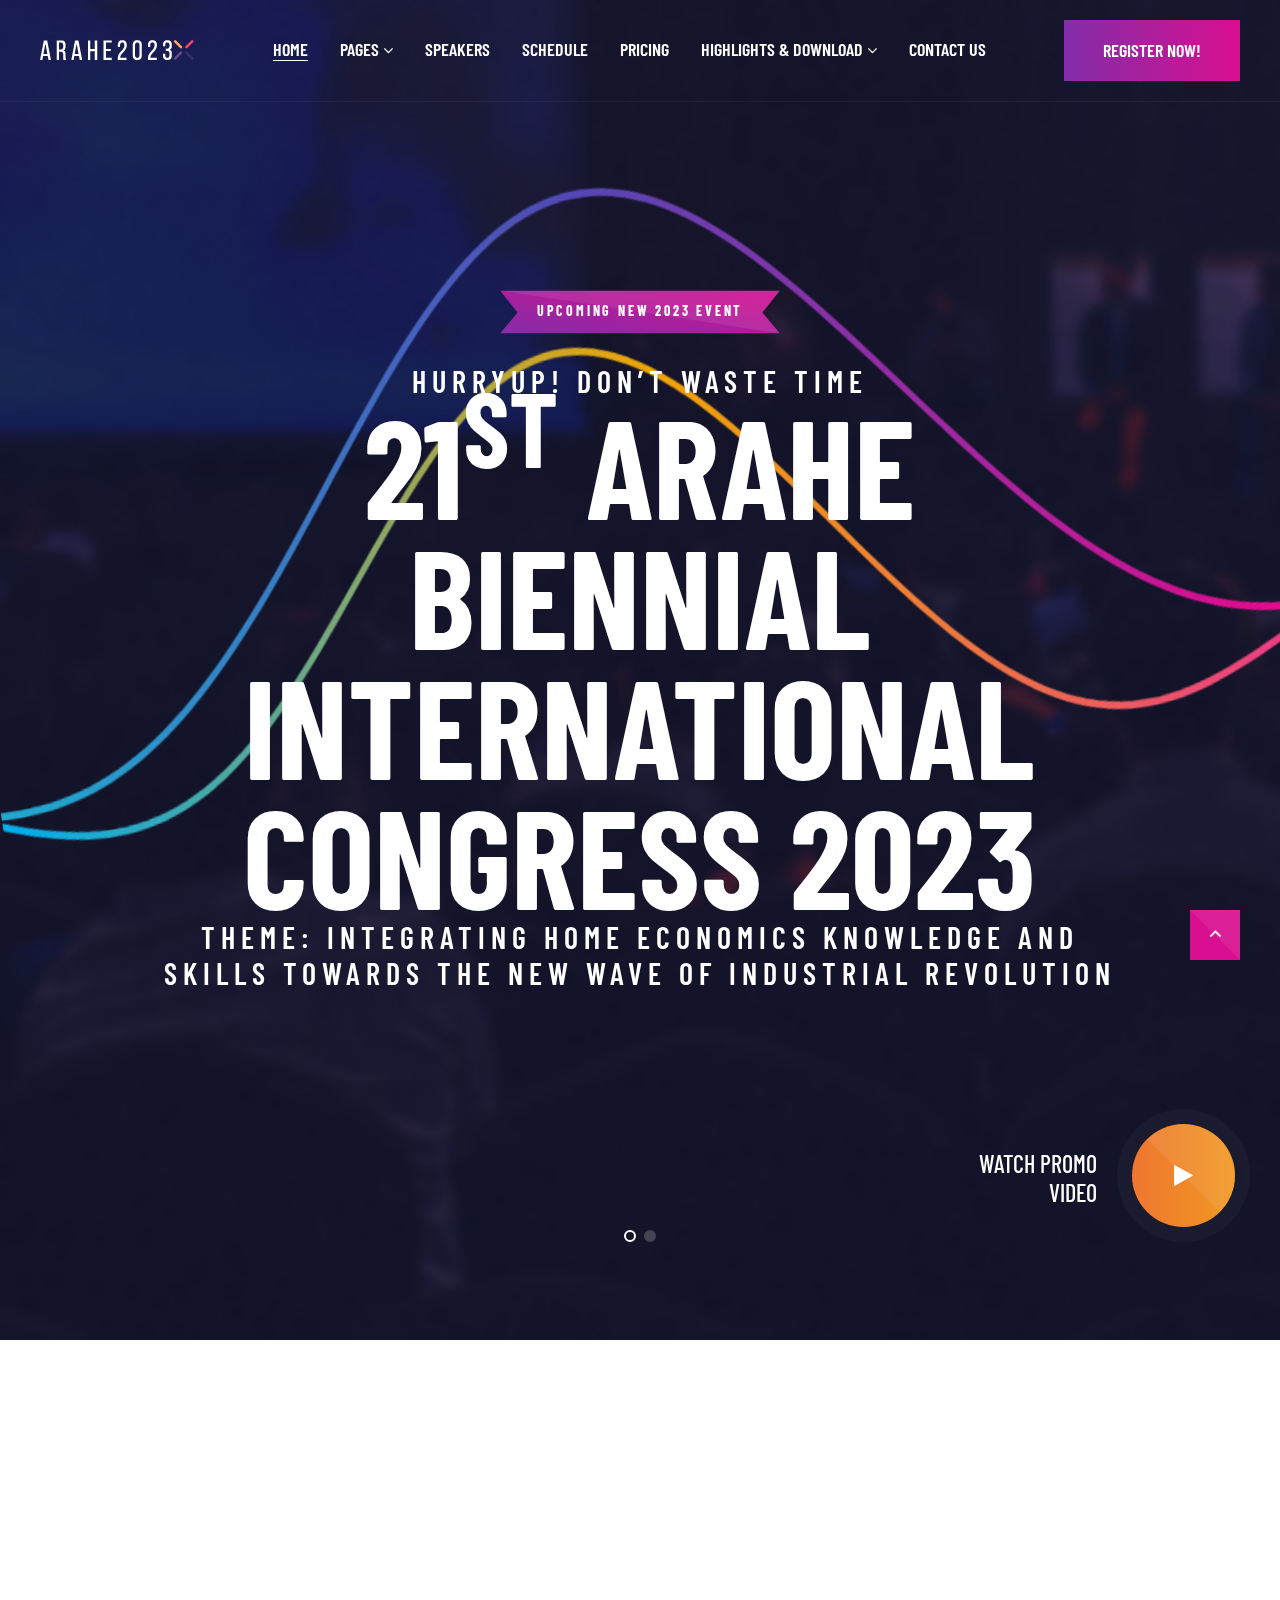
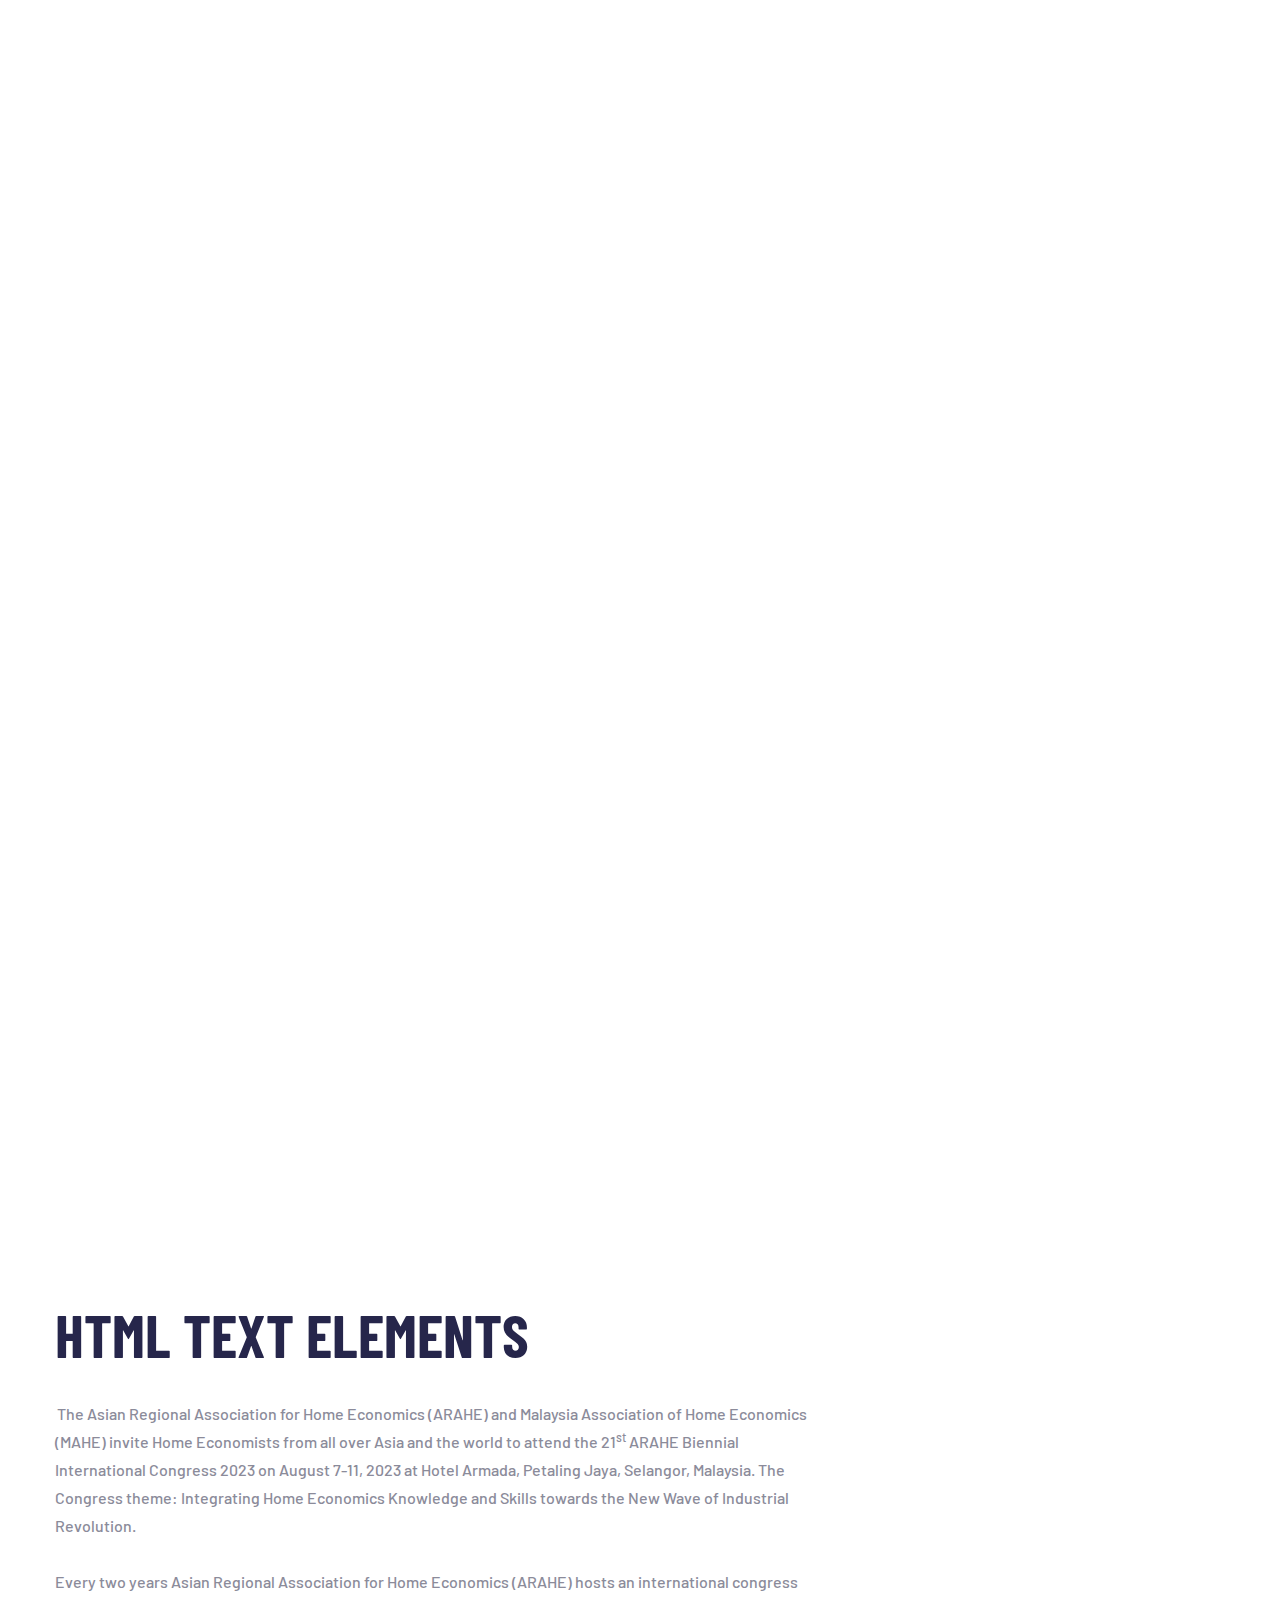
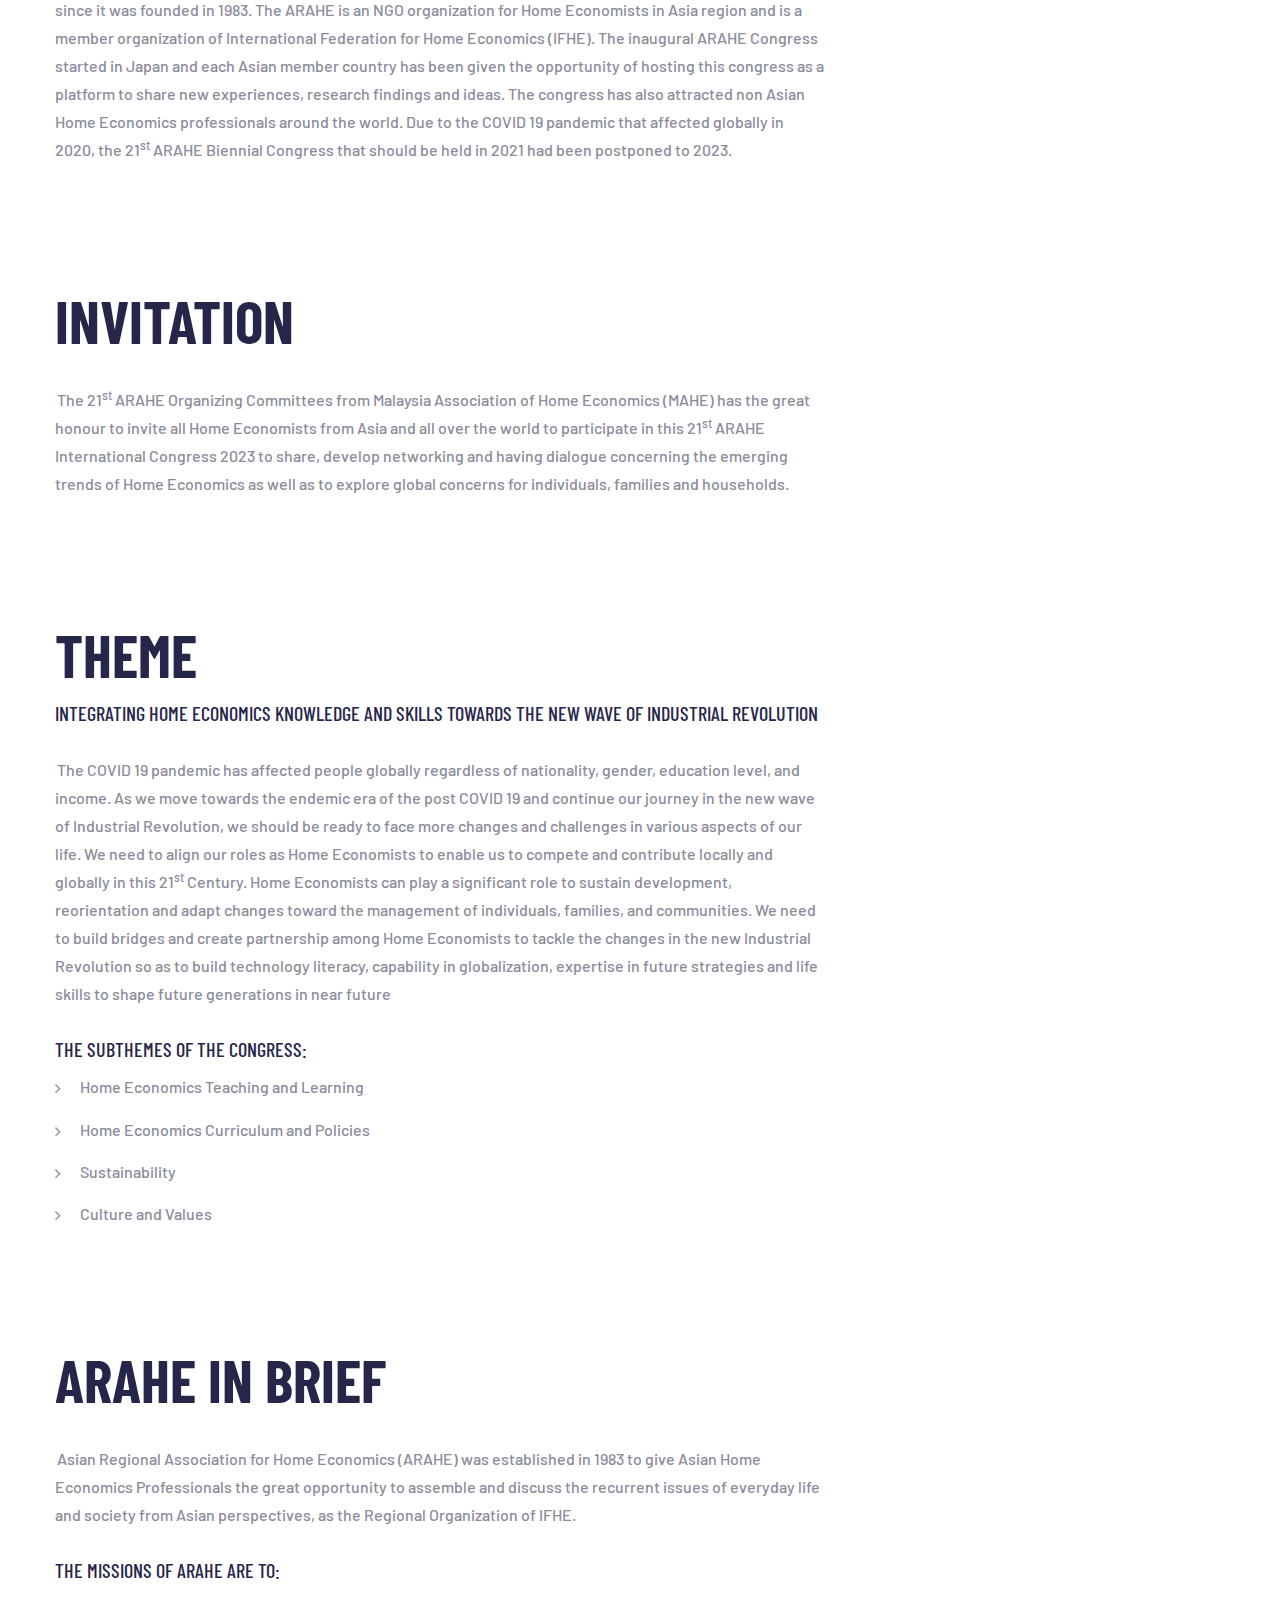
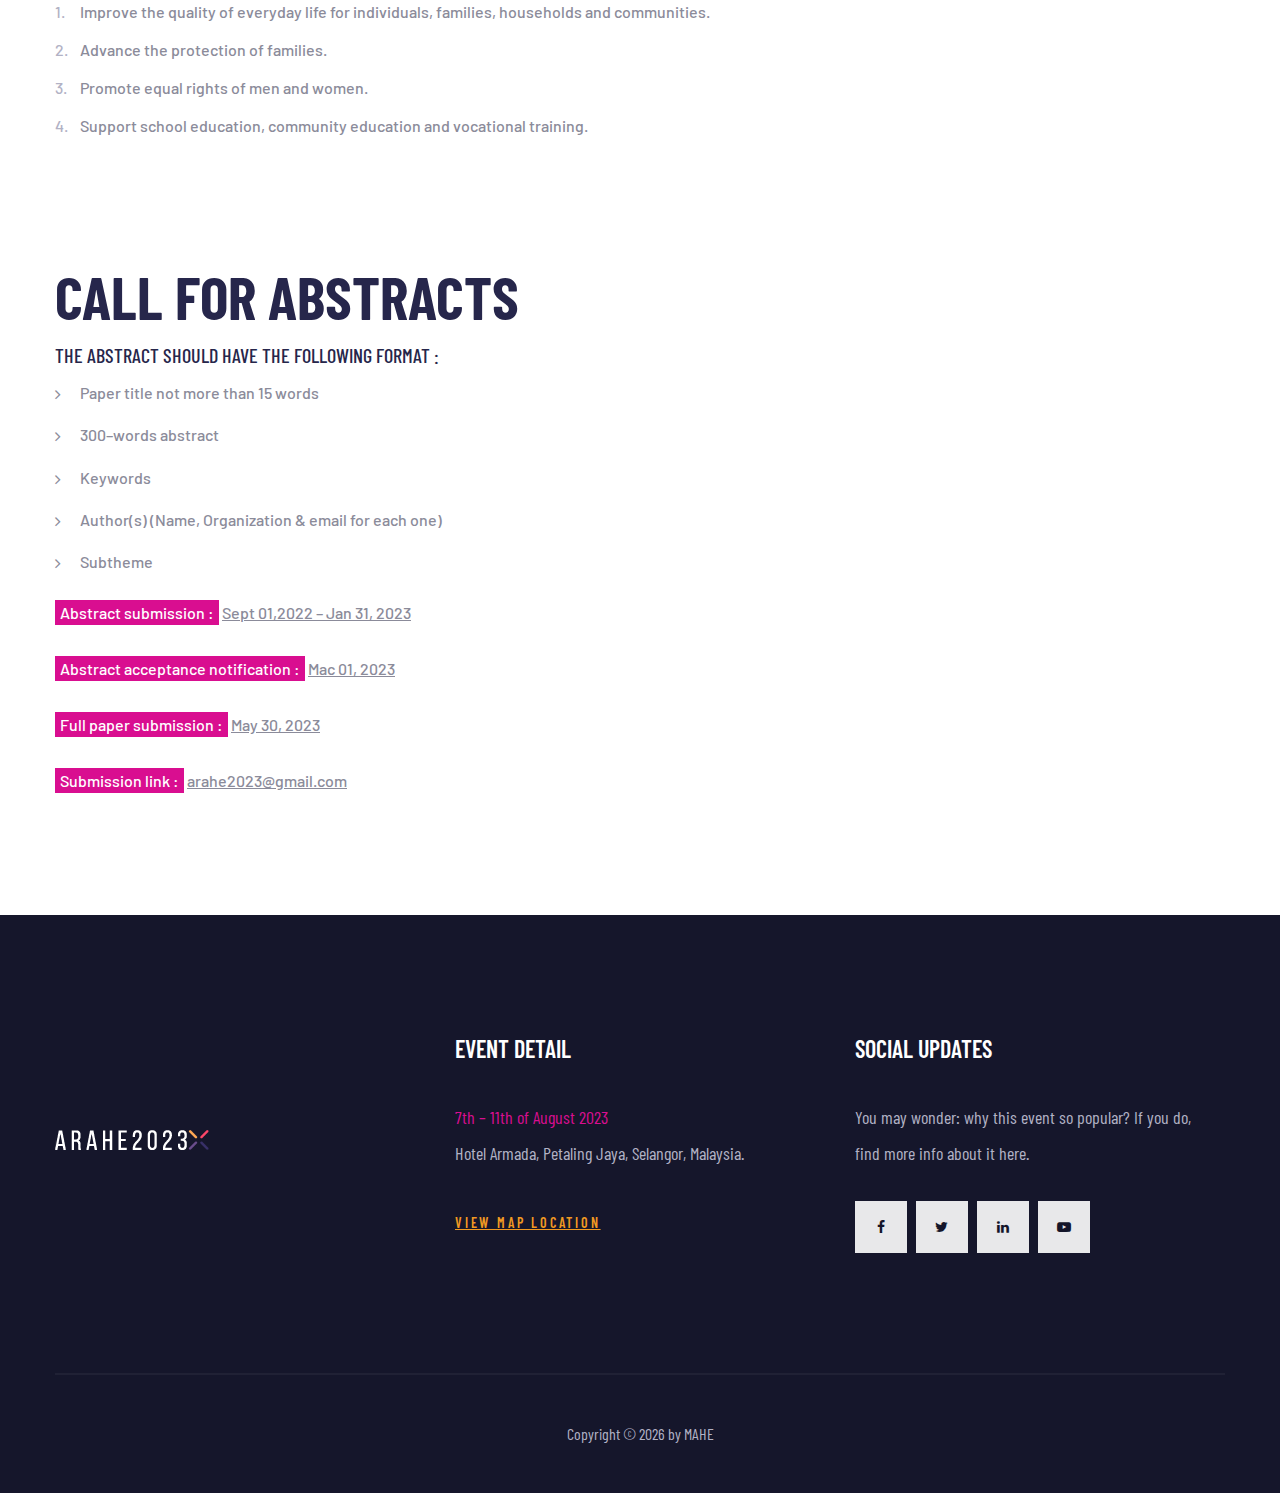
==== commit 4707e710: "update" ====
--- a/index.html
+++ b/index.html
@@ -634,7 +634,7 @@
                 </li>
               </ul>
               <br />
-              <h5>
+              <span>
                 <mark>Abstract submission :</mark>
                 <span class="text-underline">Sept 01,2022 – Jan 31, 2023</span>
                 <br /><br />
@@ -645,7 +645,7 @@
                 <span class="text-underline">May 30, 2023</span><br /><br />
                 <mark>Submission link :</mark>
                 <span class="text-underline">arahe2023@gmail.com</span>
-              </h5>
+              </span>
             </div>
           </div>
         </div>
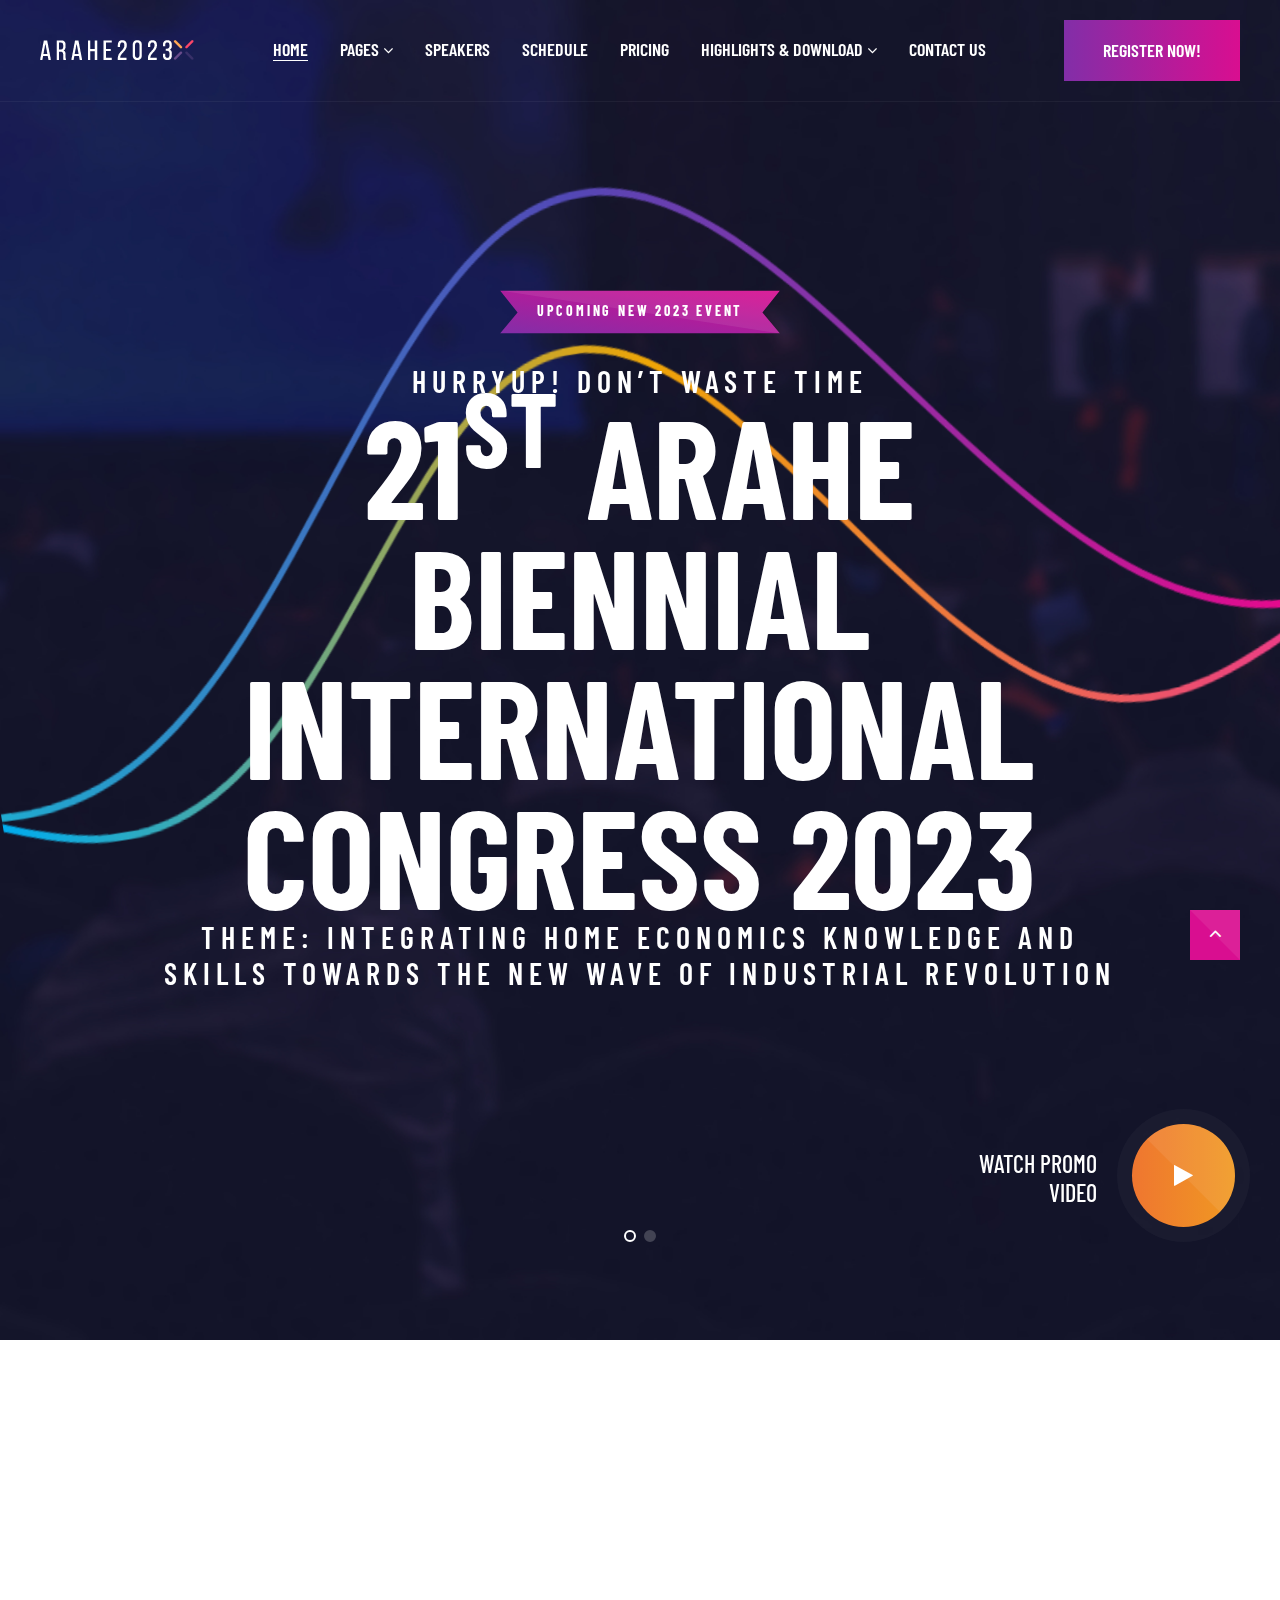
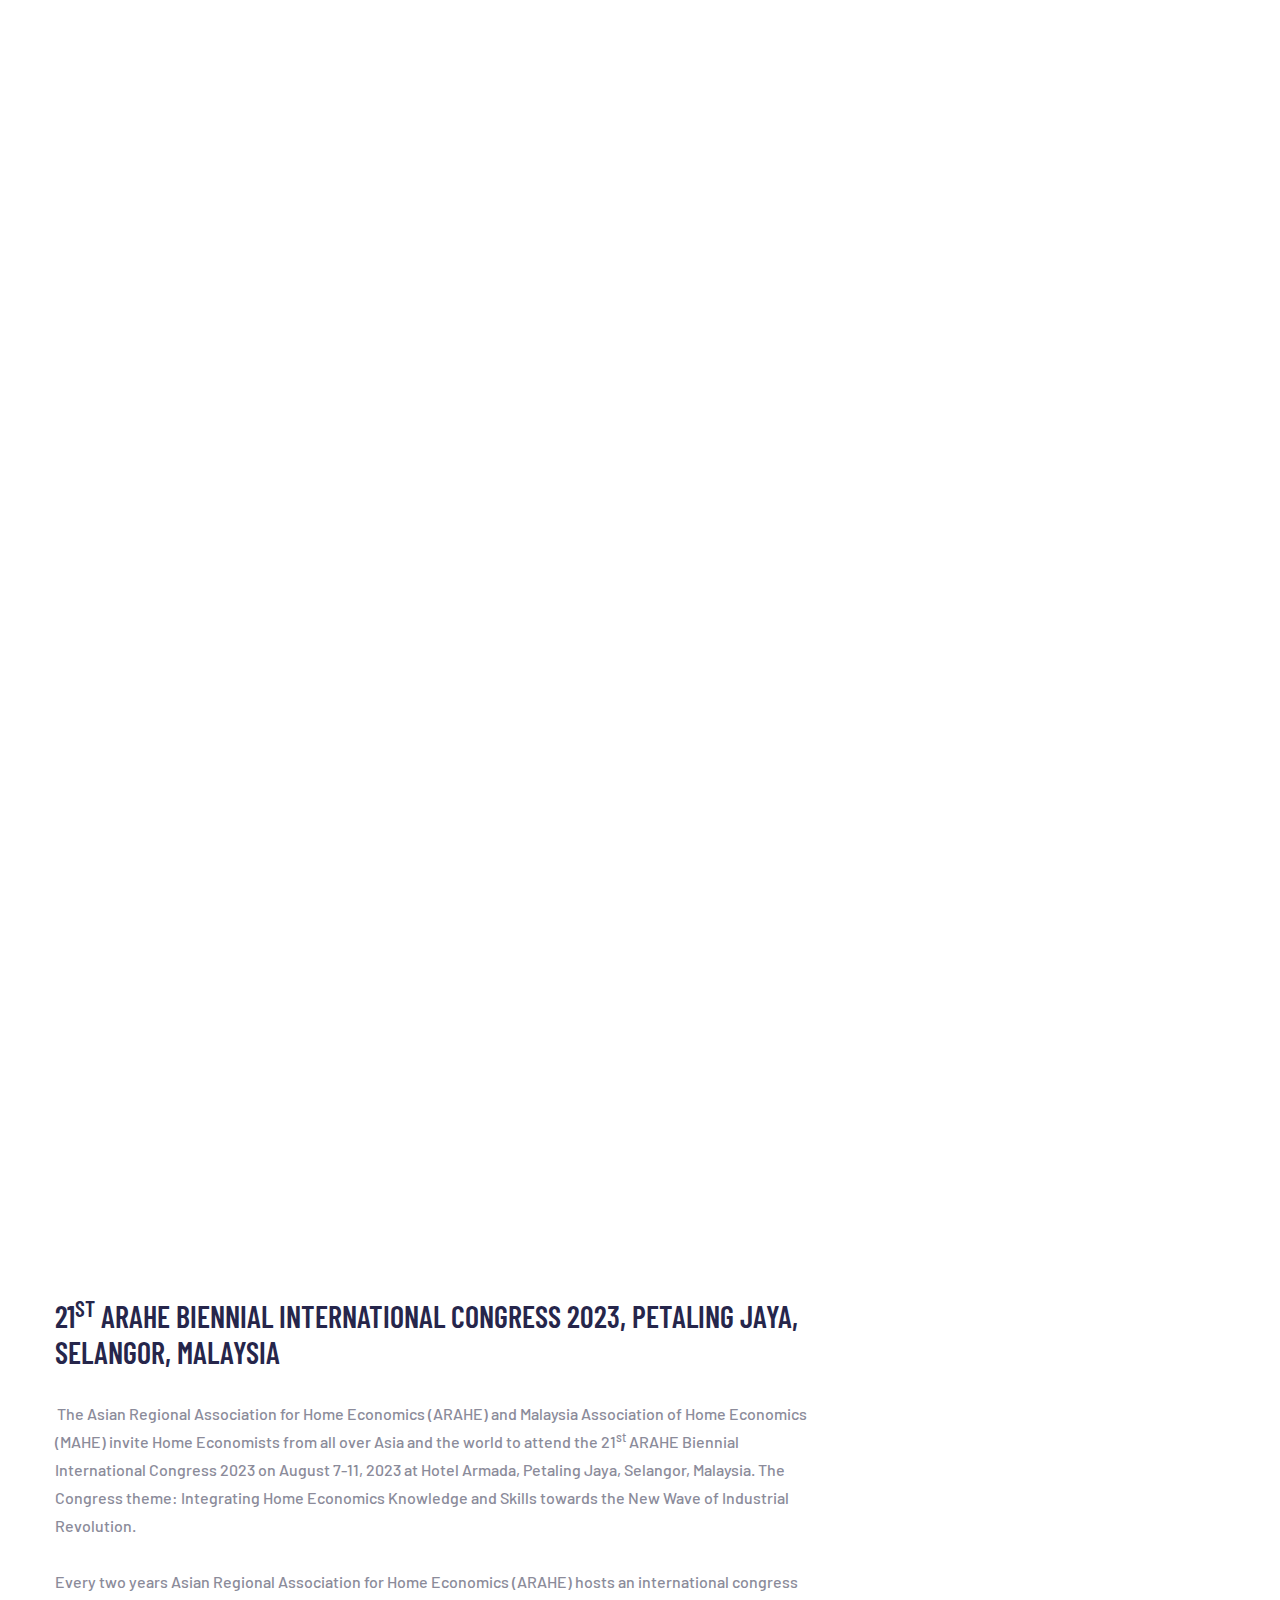
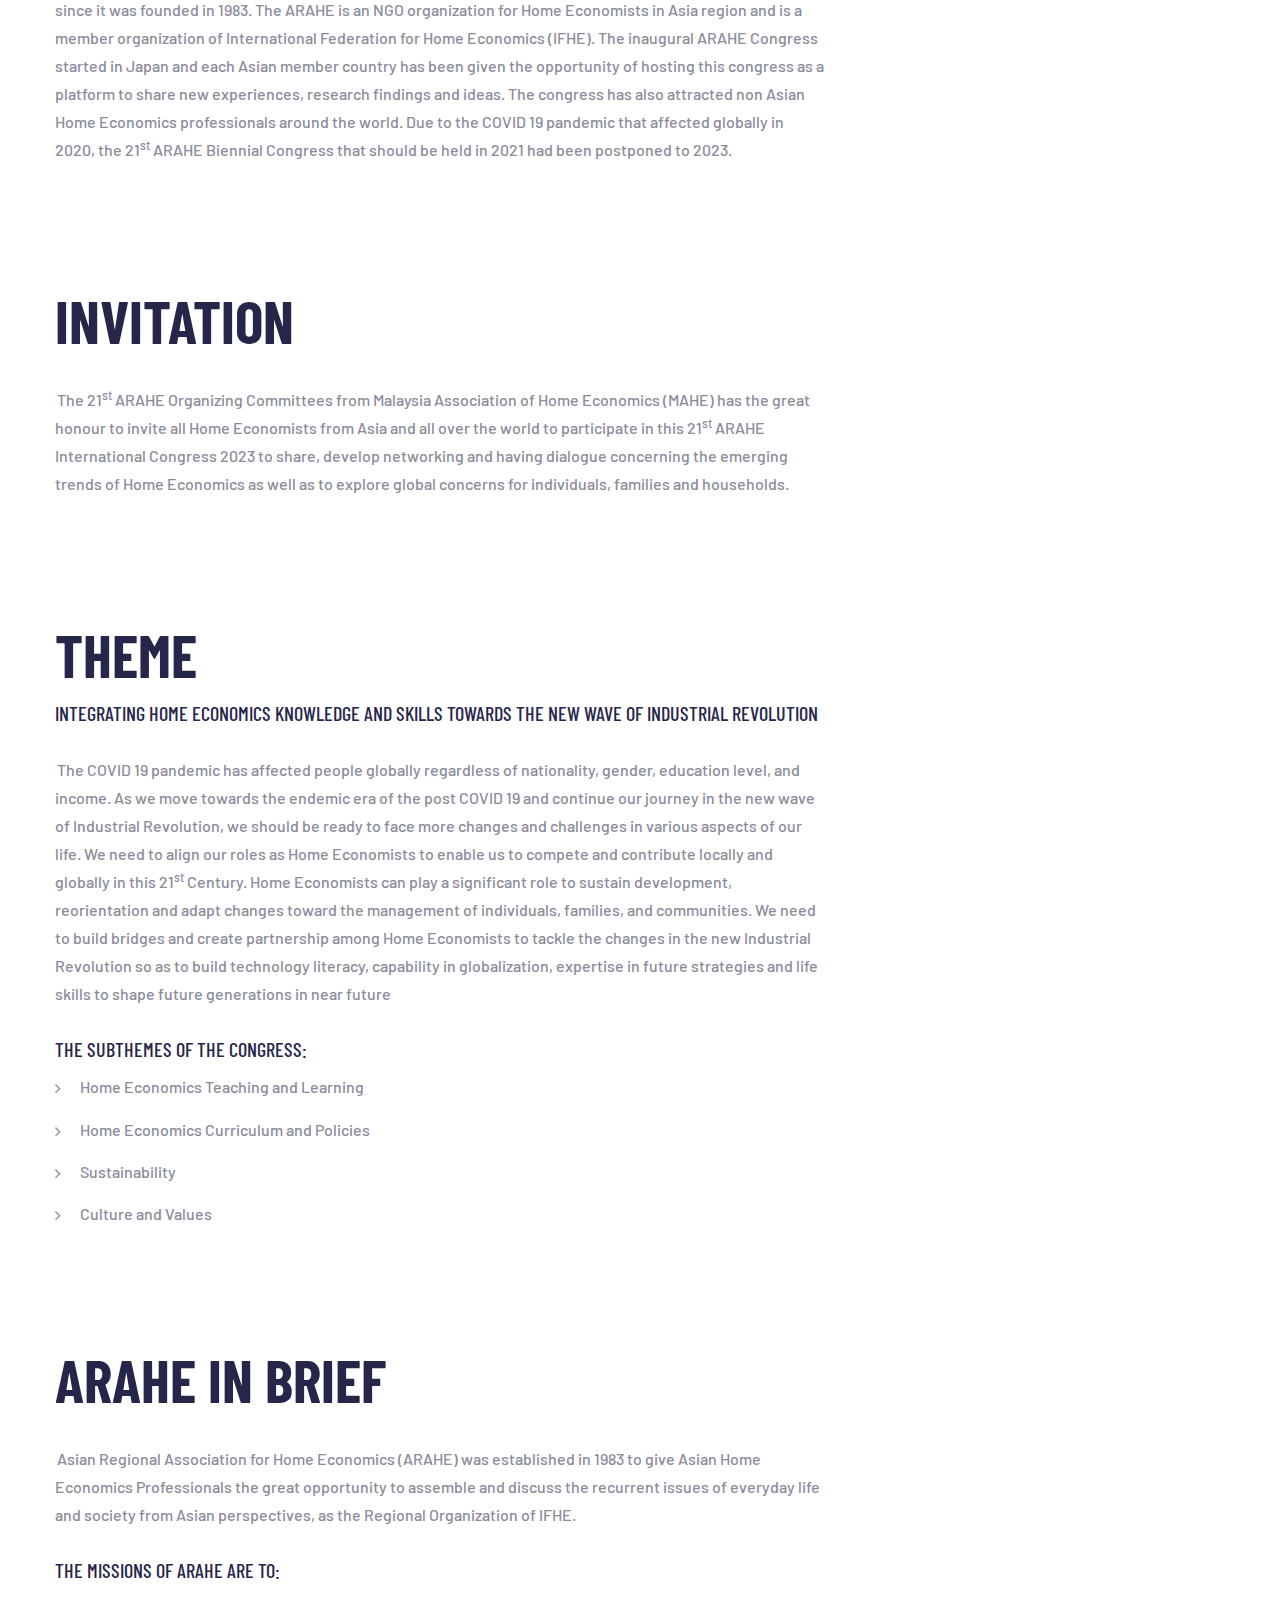
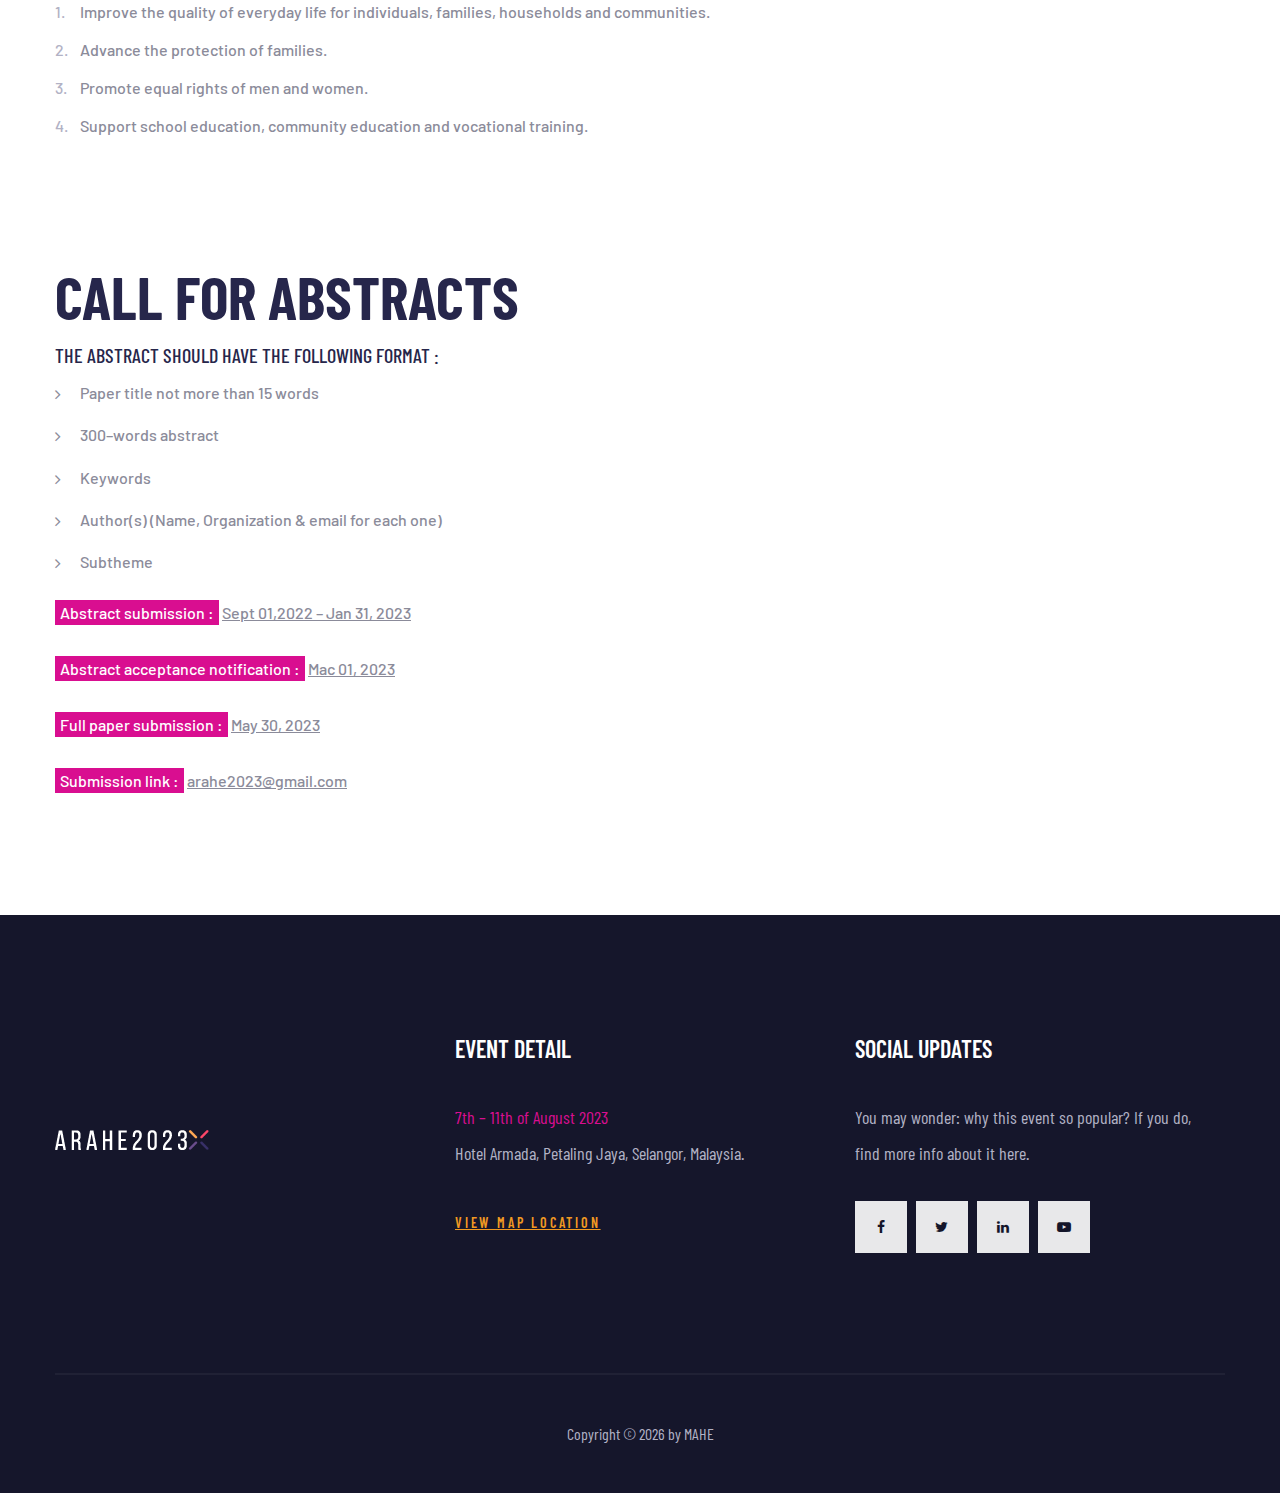
==== commit b7f99f1e: "update" ====
--- a/index.html
+++ b/index.html
@@ -477,7 +477,10 @@
         <div class="container">
           <div class="row">
             <div class="col-lg-10 col-xl-8">
-              <h3>HTML Text Elements</h3>
+              <h4>
+                21<sup>st</sup> ARAHE BIENNIAL INTERNATIONAL CONGRESS 2023,
+                PETALING JAYA, SELANGOR, MALAYSIA
+              </h4>
               <p class="text-block">
                 <span
                   >The Asian Regional Association for Home Economics (ARAHE) and
--- a/css/style.css
+++ b/css/style.css
@@ -1,4 +1,4 @@
-@charset "UTF-8";+@charset "UTF-8";
 /**
  * [Table of contents]
  *   1 Base
@@ -60,14036 +60,14893 @@
  *     4.16 Material Parallax
  *     4.17 Bootstrap Modal
  *     4.18 Video
- */-/** @group Base */-/** @section Reset Styles */-a:focus,-button:focus {-	outline: none !important;-}--button::-moz-focus-inner {-	border: 0;-}--*:focus {-	outline: none;-}--blockquote {-	padding: 0;-	margin: 0;-}--input,-button,-select,-textarea {-	outline: none;-}--label {-	margin-bottom: 0;-}--p {-	margin: 0;-}--ul,-ol {-	list-style: none;-	padding: 0;-	margin: 0;-}--ul li,-ol li {-	display: block;-}--dl {-	margin: 0;-}--dt,-dd {-	line-height: inherit;-}--dt {-	font-weight: inherit;-}--dd {-	margin-bottom: 0;-}--cite {-	font-style: normal;-}--form {-	margin-bottom: 0;-}--address {-	margin-top: 0;-	margin-bottom: 0;-}--figure {-	margin-bottom: 0;-}--html p a:hover {-	text-decoration: none;-}--/** @section Context Styles */-.context-dark, .bg-gray-700, .bg-gray-900, .bg-primary,-.context-dark h1,-.bg-gray-700 h1,-.bg-gray-900 h1,-.bg-primary h1, .context-dark h2, .bg-gray-700 h2, .bg-gray-900 h2, .bg-primary h2, .context-dark h3, .bg-gray-700 h3, .bg-gray-900 h3, .bg-primary h3, .context-dark h4, .bg-gray-700 h4, .bg-gray-900 h4, .bg-primary h4, .context-dark h5, .bg-gray-700 h5, .bg-gray-900 h5, .bg-primary h5, .context-dark h6, .bg-gray-700 h6, .bg-gray-900 h6, .bg-primary h6, .context-dark [class^='heading-'], .bg-gray-700 [class^='heading-'], .bg-gray-900 [class^='heading-'], .bg-primary [class^='heading-'] {-	color: #ffffff;-}--/** @section Page layout */-.page {-	position: relative;-	overflow: hidden;-	min-height: 100vh;-}--.page.fadeIn {-	animation-timing-function: ease-out;-}--.page.fadeOut {-	animation-timing-function: ease-in;-}--[data-x-mode] .page {-	opacity: 1;-}--html.boxed body {-	background: #f4f2ee url(../images/bg-pattern-boxed.png) repeat fixed;-}--@media (min-width: 1630px) {-	html.boxed .page {-		max-width: 1600px;-		margin-left: auto;-		margin-right: auto;-		box-shadow: 0 0 23px 0 rgba(1, 1, 1, 0.1);-	}-	html.boxed .rd-navbar-static {-		max-width: 1600px;-		margin-left: auto;-		margin-right: auto;-	}-	html.boxed .rd-navbar-static.rd-navbar--is-stuck {-		max-width: 1600px;-		width: 100%;-		left: calc(50% - 1600px);-		right: calc(50% - 1600px);-	}-}--/** @section Offsets */-p + h2,-p + .heading-2 {-	margin-top: 15px;-}--h3 + h5 {-	margin-top: 10px;-}--h3 + figure {-	margin-top: 20px;-}--h3 + img {-	margin-top: 42px;-}--* + .row {-	margin-top: 30px;-}--* + .big {-	margin-top: 20px;-}--* + .text-block {-	margin-top: 30px;-}--@media (min-width: 1200px) {-	* + .row {-		margin-top: 50px;-	}-}--.row + h3,-.row + .heading-3 {-	margin-top: 80px;-}--.container + .container {-	margin-top: 35px;-}--.row + .row {-	margin-top: 35px;-}--@media (min-width: 1200px) {-	* + .rd-form {-		margin-top: 30px;-	}-	.container + .container {-		margin-top: 60px;-	}-	.row + .row {-		margin-top: 60px;-	}-}--@media (min-width: 992px) {-	.inset-lg-right-30 {-		padding-right: 30px;-	}-}--/** @group Utilities */-/** @section Text styling */-.text-italic {-	font-style: italic;-}--.text-normal {-	font-style: normal;-}--.text-underline {-	text-decoration: underline;-}--.text-strike {-	text-decoration: line-through;-}--.font-weight-thin {-	font-weight: 100;-}--.font-weight-light {-	font-weight: 300;-}--.font-weight-regular {-	font-weight: 400;-}--.font-weight-medium {-	font-weight: 500;-}--.font-weight-sbold {-	font-weight: 600;-}--.font-weight-bold {-	font-weight: 700;-}--.font-weight-ubold {-	font-weight: 900;-}--.font-secondary {-	font-family: "Barlow Condensed", -apple-system, BlinkMacSystemFont, "Segoe UI", Roboto, "Helvetica Neue", Arial, sans-serif;-}--.text-spacing-0 {-	letter-spacing: 0;-}--.text-spacing-100 {-	letter-spacing: .1em;-}--.text-spacing-200 {-	letter-spacing: .2em;-}--.text-primary {-	color: #d90e90;-}--.text-secondary, .context-dark .text-secondary {-	color: #f09922;-}--.line-height-reset {-	line-height: 0;-}--.line-height-auto {-	line-height: 1.2;-}--/** @section Row spacing */-.row-0 {-	margin-bottom: 0px;-}--.row-0:empty {-	margin-bottom: 0;-}--.row-0 > * {-	margin-bottom: 0px;-}--.row-10 {-	margin-bottom: -10px;-}--.row-10:empty {-	margin-bottom: 0;-}--.row-10 > * {-	margin-bottom: 10px;-}--.row-15 {-	margin-bottom: -15px;-}--.row-15:empty {-	margin-bottom: 0;-}--.row-15 > * {-	margin-bottom: 15px;-}--.row-20 {-	margin-bottom: -20px;-}--.row-20:empty {-	margin-bottom: 0;-}--.row-20 > * {-	margin-bottom: 20px;-}--.row-30 {-	margin-bottom: -30px;-}--.row-30:empty {-	margin-bottom: 0;-}--.row-30 > * {-	margin-bottom: 30px;-}--.row-50 {-	margin-bottom: -50px;-}--.row-50:empty {-	margin-bottom: 0;-}--.row-50 > * {-	margin-bottom: 50px;-}--@media (min-width: 992px) {-	.row-lg-30 {-		margin-bottom: -30px;-	}-	.row-lg-30:empty {-		margin-bottom: 0;-	}-	.row-lg-30 > * {-		margin-bottom: 30px;-	}-	.row-lg-50 {-		margin-bottom: -50px;-	}-	.row-lg-50:empty {-		margin-bottom: 0;-	}-	.row-lg-50 > * {-		margin-bottom: 50px;-	}-}--/** @section Sections */-.section-xs {-	padding: 25px 0;-}--.section-sm,-.section-md,-.section-lg,-.section-xl {-	padding: 50px 0;-}--.section-collapse + .section-collapse {-	padding-top: 0;-}--.section-collapse:last-child {-	padding-bottom: 0;-}--html [class*='section-'].section-bottom-0 {-	padding-bottom: 0;-}--@media (max-width: 991.98px) {-	section.section-sm:first-of-type,-	section.section-md:first-of-type,-	section.section-lg:first-of-type,-	section.section-xl:first-of-type,-	section.section-xxl:first-of-type {-		padding-top: 40px;-	}-}--@media (min-width: 768px) {-	.section-sm {-		padding: 60px 0;-	}-	.section-md {-		padding: 70px 0;-	}-	.section-lg {-		padding: 85px 0;-	}-}--@media (min-width: 992px) {-	.section-md {-		padding: 90px;-	}-	.section-lg {-		padding: 100px 0;-	}-}--@media (min-width: 1200px) {-	.section-md {-		padding: 110px 0;-	}-	.section-lg {-		padding: 120px 0;-	}-}--.section-single {-	display: flex;-	text-align: center;-}--.section-single p {-	margin-left: auto;-	margin-right: auto;-}--.section-single * + .rights {-	margin-top: 35px;-}--@media (min-width: 992px) {-	.section-single * + .rights {-		margin-top: 60px;-	}-}--.section-single .rd-mailform-wrap {-	max-width: 670px;-	margin-left: auto;-	margin-right: auto;-	text-align: center;-}--.section-single * + .rd-mailform-wrap {-	margin-top: 20px;-}--.section-single-header {-	padding: calc(1em + 3vh) 0 calc(1em + 2vh);-}--.section-single-main {-	padding: calc(1em + 4vh) 0;-}--.section-single-footer {-	padding: calc(1em + 2vh) 0 calc(1em + 3vh);-}--.section-single-inner {-	display: flex;-	flex-direction: column;-	align-items: center;-	justify-content: space-between;-	width: 100%;-	min-height: 100vh;-}--.section-single-inner > * {-	width: 100%;-}--/** @section Grid modules */-.grid-demo {-	letter-spacing: 0;-	text-align: center;-}--.grid-demo p {-	white-space: nowrap;-	overflow: hidden;-	text-overflow: ellipsis;-}--.grid-demo * + p {-	margin-top: 5px;-}--.grid-demo * + .row {-	margin-top: 20px;-}--.grid-demo .row + .row {-	margin-top: 0;-}--@media (min-width: 1200px) {-	.grid-demo {-		text-align: left;-	}-	.grid-demo p {-		white-space: normal;-		overflow: visible;-		text-overflow: unset;-	}-	.grid-demo * + p {-		margin-top: 25px;-	}-}--.grid-demo-bordered .row {-	border: 0 solid #f8f7f4;-	border-top-width: 2px;-}--.grid-demo-bordered .row:last-child {-	border-bottom-width: 1px;-}--.grid-demo-bordered [class*='col'] {-	padding: 5px 15px;-}--.grid-demo-bordered [class*='col']:before {-	content: '';-	position: absolute;-	top: 0;-	bottom: 0;-	left: -1px;-	border-left: 2px solid #f8f7f4;-}--@media (min-width: 768px) {-	.grid-demo-bordered [class*='col'] {-		padding: 30px;-	}-}--@media (min-width: 1200px) {-	.grid-demo-bordered [class*='col'] {-		padding: 50px 50px 45px;-	}-}--.grid-demo-underlined .row {-	border-bottom: 2px solid #f8f7f4;-}--.grid-demo-underlined [class*='col'] {-	padding: 5px 15px;-}--@media (min-width: 768px) {-	.grid-demo-underlined [class*='col'] {-		padding-top: 25px;-		padding-bottom: 25px;-	}-}--@media (min-width: 1200px) {-	.grid-demo-underlined [class*='col'] {-		padding-top: 45px;-		padding-bottom: 45px;-	}-}--.container-wide {-	max-width: 1600px;-}--.row-narrow {-	margin-left: -10px;-	margin-right: -10px;-}--.row-narrow > [class*='col'] {-	padding-left: 10px;-	padding-right: 10px;-}--.row-narrow-xs {-	margin-left: -5px;-	margin-right: -5px;-}--.row-narrow-xs > [class*='col'] {-	padding-left: 5px;-	padding-right: 5px;-}--.row-ten .col-1 {-	flex: 0 0 10%;-	max-width: 10%;-}--.row-ten .col-2 {-	flex: 0 0 20%;-	max-width: 20%;-}--.row-ten .col-3 {-	flex: 0 0 30%;-	max-width: 30%;-}--.row-ten .col-4 {-	flex: 0 0 40%;-	max-width: 40%;-}--.row-ten .col-5 {-	flex: 0 0 50%;-	max-width: 50%;-}--.row-ten .col-6 {-	flex: 0 0 60%;-	max-width: 60%;-}--.row-ten .col-7 {-	flex: 0 0 70%;-	max-width: 70%;-}--.row-ten .col-8 {-	flex: 0 0 80%;-	max-width: 80%;-}--.row-ten .col-9 {-	flex: 0 0 90%;-	max-width: 90%;-}--.row-ten .col-10 {-	flex: 0 0 100%;-	max-width: 100%;-}--@media (min-width: 480px) {-	.row-ten .col-xs-1 {-		flex: 0 0 10%;-		max-width: 10%;-	}-	.row-ten .col-xs-2 {-		flex: 0 0 20%;-		max-width: 20%;-	}-	.row-ten .col-xs-3 {-		flex: 0 0 30%;-		max-width: 30%;-	}-	.row-ten .col-xs-4 {-		flex: 0 0 40%;-		max-width: 40%;-	}-	.row-ten .col-xs-5 {-		flex: 0 0 50%;-		max-width: 50%;-	}-	.row-ten .col-xs-6 {-		flex: 0 0 60%;-		max-width: 60%;-	}-	.row-ten .col-xs-7 {-		flex: 0 0 70%;-		max-width: 70%;-	}-	.row-ten .col-xs-8 {-		flex: 0 0 80%;-		max-width: 80%;-	}-	.row-ten .col-xs-9 {-		flex: 0 0 90%;-		max-width: 90%;-	}-	.row-ten .col-xs-10 {-		flex: 0 0 100%;-		max-width: 100%;-	}-}--@media (min-width: 576px) {-	.row-ten .col-sm-1 {-		flex: 0 0 10%;-		max-width: 10%;-	}-	.row-ten .col-sm-2 {-		flex: 0 0 20%;-		max-width: 20%;-	}-	.row-ten .col-sm-3 {-		flex: 0 0 30%;-		max-width: 30%;-	}-	.row-ten .col-sm-4 {-		flex: 0 0 40%;-		max-width: 40%;-	}-	.row-ten .col-sm-5 {-		flex: 0 0 50%;-		max-width: 50%;-	}-	.row-ten .col-sm-6 {-		flex: 0 0 60%;-		max-width: 60%;-	}-	.row-ten .col-sm-7 {-		flex: 0 0 70%;-		max-width: 70%;-	}-	.row-ten .col-sm-8 {-		flex: 0 0 80%;-		max-width: 80%;-	}-	.row-ten .col-sm-9 {-		flex: 0 0 90%;-		max-width: 90%;-	}-	.row-ten .col-sm-10 {-		flex: 0 0 100%;-		max-width: 100%;-	}-}--@media (min-width: 768px) {-	.row-ten .col-md-1 {-		flex: 0 0 10%;-		max-width: 10%;-	}-	.row-ten .col-md-2 {-		flex: 0 0 20%;-		max-width: 20%;-	}-	.row-ten .col-md-3 {-		flex: 0 0 30%;-		max-width: 30%;-	}-	.row-ten .col-md-4 {-		flex: 0 0 40%;-		max-width: 40%;-	}-	.row-ten .col-md-5 {-		flex: 0 0 50%;-		max-width: 50%;-	}-	.row-ten .col-md-6 {-		flex: 0 0 60%;-		max-width: 60%;-	}-	.row-ten .col-md-7 {-		flex: 0 0 70%;-		max-width: 70%;-	}-	.row-ten .col-md-8 {-		flex: 0 0 80%;-		max-width: 80%;-	}-	.row-ten .col-md-9 {-		flex: 0 0 90%;-		max-width: 90%;-	}-	.row-ten .col-md-10 {-		flex: 0 0 100%;-		max-width: 100%;-	}-}--@media (min-width: 992px) {-	.row-ten .col-lg-1 {-		flex: 0 0 10%;-		max-width: 10%;-	}-	.row-ten .col-lg-2 {-		flex: 0 0 20%;-		max-width: 20%;-	}-	.row-ten .col-lg-3 {-		flex: 0 0 30%;-		max-width: 30%;-	}-	.row-ten .col-lg-4 {-		flex: 0 0 40%;-		max-width: 40%;-	}-	.row-ten .col-lg-5 {-		flex: 0 0 50%;-		max-width: 50%;-	}-	.row-ten .col-lg-6 {-		flex: 0 0 60%;-		max-width: 60%;-	}-	.row-ten .col-lg-7 {-		flex: 0 0 70%;-		max-width: 70%;-	}-	.row-ten .col-lg-8 {-		flex: 0 0 80%;-		max-width: 80%;-	}-	.row-ten .col-lg-9 {-		flex: 0 0 90%;-		max-width: 90%;-	}-	.row-ten .col-lg-10 {-		flex: 0 0 100%;-		max-width: 100%;-	}-}--@media (min-width: 1200px) {-	.row-ten .col-xl-1 {-		flex: 0 0 10%;-		max-width: 10%;-	}-	.row-ten .col-xl-2 {-		flex: 0 0 20%;-		max-width: 20%;-	}-	.row-ten .col-xl-3 {-		flex: 0 0 30%;-		max-width: 30%;-	}-	.row-ten .col-xl-4 {-		flex: 0 0 40%;-		max-width: 40%;-	}-	.row-ten .col-xl-5 {-		flex: 0 0 50%;-		max-width: 50%;-	}-	.row-ten .col-xl-6 {-		flex: 0 0 60%;-		max-width: 60%;-	}-	.row-ten .col-xl-7 {-		flex: 0 0 70%;-		max-width: 70%;-	}-	.row-ten .col-xl-8 {-		flex: 0 0 80%;-		max-width: 80%;-	}-	.row-ten .col-xl-9 {-		flex: 0 0 90%;-		max-width: 90%;-	}-	.row-ten .col-xl-10 {-		flex: 0 0 100%;-		max-width: 100%;-	}-}--@media (min-width: 1800px) {-	.row-ten .col-xxl-1 {-		flex: 0 0 10%;-		max-width: 10%;-	}-	.row-ten .col-xxl-2 {-		flex: 0 0 20%;-		max-width: 20%;-	}-	.row-ten .col-xxl-3 {-		flex: 0 0 30%;-		max-width: 30%;-	}-	.row-ten .col-xxl-4 {-		flex: 0 0 40%;-		max-width: 40%;-	}-	.row-ten .col-xxl-5 {-		flex: 0 0 50%;-		max-width: 50%;-	}-	.row-ten .col-xxl-6 {-		flex: 0 0 60%;-		max-width: 60%;-	}-	.row-ten .col-xxl-7 {-		flex: 0 0 70%;-		max-width: 70%;-	}-	.row-ten .col-xxl-8 {-		flex: 0 0 80%;-		max-width: 80%;-	}-	.row-ten .col-xxl-9 {-		flex: 0 0 90%;-		max-width: 90%;-	}-	.row-ten .col-xxl-10 {-		flex: 0 0 100%;-		max-width: 100%;-	}-}--@media (min-width: 1200px) {-	.row-xl-ten .col-xl-1 {-		flex: 0 0 10%;-		max-width: 10%;-	}-	.row-xl-ten .col-xl-2 {-		flex: 0 0 20%;-		max-width: 20%;-	}-	.row-xl-ten .col-xl-3 {-		flex: 0 0 30%;-		max-width: 30%;-	}-	.row-xl-ten .col-xl-4 {-		flex: 0 0 40%;-		max-width: 40%;-	}-	.row-xl-ten .col-xl-5 {-		flex: 0 0 50%;-		max-width: 50%;-	}-	.row-xl-ten .col-xl-6 {-		flex: 0 0 60%;-		max-width: 60%;-	}-	.row-xl-ten .col-xl-7 {-		flex: 0 0 70%;-		max-width: 70%;-	}-	.row-xl-ten .col-xl-8 {-		flex: 0 0 80%;-		max-width: 80%;-	}-	.row-xl-ten .col-xl-9 {-		flex: 0 0 90%;-		max-width: 90%;-	}-	.row-xl-ten .col-xl-10 {-		flex: 0 0 100%;-		max-width: 100%;-	}-}--.row-xl-ten .col-1 {-	flex: 0 0 10%;-	max-width: 10%;-}--.row-xl-ten .col-2 {-	flex: 0 0 20%;-	max-width: 20%;-}--.row-xl-ten .col-3 {-	flex: 0 0 30%;-	max-width: 30%;-}--.row-xl-ten .col-4 {-	flex: 0 0 40%;-	max-width: 40%;-}--.row-xl-ten .col-5 {-	flex: 0 0 50%;-	max-width: 50%;-}--.row-xl-ten .col-6 {-	flex: 0 0 60%;-	max-width: 60%;-}--.row-xl-ten .col-7 {-	flex: 0 0 70%;-	max-width: 70%;-}--.row-xl-ten .col-8 {-	flex: 0 0 80%;-	max-width: 80%;-}--.row-xl-ten .col-9 {-	flex: 0 0 90%;-	max-width: 90%;-}--.row-xl-ten .col-10 {-	flex: 0 0 100%;-	max-width: 100%;-}--@media (min-width: 1800px) {-	.row-xl-ten .col-xxl-1 {-		flex: 0 0 10%;-		max-width: 10%;-	}-	.row-xl-ten .col-xxl-2 {-		flex: 0 0 20%;-		max-width: 20%;-	}-	.row-xl-ten .col-xxl-3 {-		flex: 0 0 30%;-		max-width: 30%;-	}-	.row-xl-ten .col-xxl-4 {-		flex: 0 0 40%;-		max-width: 40%;-	}-	.row-xl-ten .col-xxl-5 {-		flex: 0 0 50%;-		max-width: 50%;-	}-	.row-xl-ten .col-xxl-6 {-		flex: 0 0 60%;-		max-width: 60%;-	}-	.row-xl-ten .col-xxl-7 {-		flex: 0 0 70%;-		max-width: 70%;-	}-	.row-xl-ten .col-xxl-8 {-		flex: 0 0 80%;-		max-width: 80%;-	}-	.row-xl-ten .col-xxl-9 {-		flex: 0 0 90%;-		max-width: 90%;-	}-	.row-xl-ten .col-xxl-10 {-		flex: 0 0 100%;-		max-width: 100%;-	}-}--@media (min-width: 1800px) {-	h4 + .row-ten {-		margin-top: 55px;-	}-	* + .row-ten {-		margin-top: 75px;-	}-}--/** @section Backgrounds */-.context-dark .brand .brand-logo-dark, .bg-gray-700 .brand .brand-logo-dark, .bg-gray-900 .brand .brand-logo-dark, .bg-primary .brand .brand-logo-dark {-	display: none;-}--.context-dark .brand .brand-logo-light, .bg-gray-700 .brand .brand-logo-light, .bg-gray-900 .brand .brand-logo-light, .bg-primary .brand .brand-logo-light {-	display: block;-}--.bg-default {-	background-color: #ffffff;-}--.bg-default:not([style*="background-"]) + .bg-default:not([style*="background-"]) {-	padding-top: 0;-}--.bg-gray-100 {-	background-color: #f4f2ee;-}--.bg-gray-100:not([style*="background-"]) + .bg-gray-100:not([style*="background-"]) {-	padding-top: 0;-}--.bg-gray-700 {-	background-color: #2c343b;-}--.bg-gray-700:not([style*="background-"]) + .bg-gray-700:not([style*="background-"]) {-	padding-top: 0;-}--.bg-gray-900 {-	background-color: #15162b;-}--.bg-gray-900:not([style*="background-"]) + .bg-gray-900:not([style*="background-"]) {-	padding-top: 0;-}--.bg-primary + .bg-primary {-	padding-top: 0;-}--.bg-image {-	background-size: cover;-	background-position: center;-}--@media (min-width: 992px) {-	html:not(.tablet):not(.mobile) .bg-fixed {-		background-attachment: fixed;-	}-}--/** @section Utilities custom */-.height-fill {-	position: relative;-	display: flex;-	flex-direction: column;-	align-items: stretch;-}--.height-fill > * {-	flex-grow: 1;-	flex-shrink: 0;-}--.object-inline {-	white-space: nowrap;-}--.object-inline > * {-	display: inline-block;-	min-width: 20px;-	vertical-align: top;-	white-space: normal;-}--.object-inline > * + * {-	margin-left: 5px;-}--.oh {-	position: relative;-	overflow: hidden;-}--.text-decoration-lines {-	position: relative;-	overflow: hidden;-	width: 100%;-}--.text-decoration-lines-content {-	position: relative;-	display: inline-block;-	min-width: 170px;-	font-size: 13px;-	text-transform: uppercase;-}--.text-decoration-lines-content::before, .text-decoration-lines-content::after {-	content: '';-	position: absolute;-	height: 1px;-	background: #f8f7f4;-	top: 50%;-	width: 100vw;-}--.text-decoration-lines-content::before {-	left: 0;-	transform: translate3d(-100%, 0, 0);-}--.text-decoration-lines-content::after {-	right: 0;-	transform: translate3d(100%, 0, 0);-}--* + .text-decoration-lines {-	margin-top: 30px;-}--[style*='z-index: 1000;'] {-	z-index: 1101 !important;-}--.text-block > * {-	margin-left: .125em;-	margin-right: .125em;-}--.privacy-link {-	display: inline-block;-}--* + .privacy-link {-	margin-top: 30px;-}--@media (min-width: 768px) {-	.row-bordered-item + .row-bordered-item {-		position: relative;-	}-	.row-bordered-item + .row-bordered-item:before {-		content: '';-		position: absolute;-		left: 0;-		top: 50%;-		height: 138px;-		border-left: 2px solid #f4f2ee;-		transform: translateY(-50%);-	}-}--@media (max-width: 575.98px) {-	.row-separated-item:nth-child(1n + 2) {-		border-top: 1px solid #f4f2ee;-	}-}--@media (min-width: 576px) and (max-width: 991.98px) {-	.row-separated-item:nth-child(1n + 3) {-		border-top: 1px solid #f4f2ee;-	}-	.row-separated-item:nth-child(even) {-		border-left: 1px solid #f4f2ee;-	}-}--@media (min-width: 992px) {-	.row-separated-item:nth-child(1n + 4) {-		border-top: 1px solid #f4f2ee;-	}-	.row-separated-item:nth-child(3n + 2) {-		border-left: 1px solid #f4f2ee;-		border-right: 1px solid #f4f2ee;-	}-}--.rights {-	font-family: "Barlow Condensed", -apple-system, BlinkMacSystemFont, "Segoe UI", Roboto, "Helvetica Neue", Arial, sans-serif;-}--/** @group Components */-/** @section Typography */-body {-	font-size: 16px;-	line-height: 1.5;-	font-weight: 500;-	-webkit-text-size-adjust: none;-	-webkit-font-smoothing: subpixel-antialiased;-}--@media (min-width: 768px) {-	body {-		line-height: 1.75;-	}-}--@media (min-width: 992px) {-	body {-		line-height: 1.75;-	}-}--h1, h2, h3, h4, h5, h6, [class^='heading-'] {-	margin-bottom: 0;-	text-transform: uppercase;-	font-family: "Barlow Condensed", -apple-system, BlinkMacSystemFont, "Segoe UI", Roboto, "Helvetica Neue", Arial, sans-serif;-	color: #26264b;-}--h1 a, h1 a:focus, h1 a:active, h2 a, h2 a:focus, h2 a:active, h3 a, h3 a:focus, h3 a:active, h4 a, h4 a:focus, h4 a:active, h5 a, h5 a:focus, h5 a:active, h6 a, h6 a:focus, h6 a:active, [class^='heading-'] a, [class^='heading-'] a:focus, [class^='heading-'] a:active {-	color: inherit;-}--h1 a:hover, h2 a:hover, h3 a:hover, h4 a:hover, h5 a:hover, h6 a:hover, [class^='heading-'] a:hover {-	color: #d90e90;-}--h1,-.heading-1 {-	font-size: 42px;-	line-height: 0.92857;-}--@media (min-width: 768px) {-	h1,-	.heading-1 {-		font-size: 63px;-	}-}--@media (min-width: 992px) {-	h1,-	.heading-1 {-		font-size: 98px;-	}-}--@media (min-width: 1200px) {-	h1,-	.heading-1 {-		font-size: 140px;-	}-}--h4 + h1,-.heading-4 + .heading-1 {-	margin-top: 25px;-}--@media (min-width: 1200px) {-	h4 + h1 {-		margin-top: 0;-	}-}--h2,-.heading-2 {-	font-size: 36px;-	line-height: 1.2;-}--@media (min-width: 992px) {-	h2,-	.heading-2 {-		font-size: 49px;-	}-}--@media (min-width: 1200px) {-	h2,-	.heading-2 {-		font-size: 70px;-	}-}--h6 + h2,-h6 + .heading-2,-.heading-6 + h2,-.heading-6 + .heading-2 {-	margin-top: 10px;-}--h3,-.heading-3 {-	font-size: 30px;-}--@media (min-width: 992px) {-	h3,-	.heading-3 {-		font-size: 42px;-	}-}--@media (min-width: 1200px) {-	h3,-	.heading-3 {-		font-size: 60px;-		line-height: 1.2;-	}-}--h6 + h3,-h6 + .heading-3,-.heading-6 + h3,-.heading-6 + .heading-3 {-	margin-top: 10px;-}--.heading-lg-postfix-15 {-	margin-right: -15px;-}--h4,-.heading-4 {-	font-size: 22px;-	font-weight: 600;-}--@media (min-width: 992px) {-	h4,-	.heading-4 {-		font-size: 26px;-	}-}--@media (min-width: 1200px) {-	h4,-	.heading-4 {-		font-size: 30px;-		line-height: 1.2;-	}-}--.badge-promo + h4,-.badge-promo + .heading-4 {-	margin-top: 30px;-}--h5,-.heading-5 {-	font-weight: 500;-	font-size: 20px;-	line-height: 1.3;-}--h5 .big,-.heading-5 .big {-	line-height: 1.2;-}--@media (min-width: 1200px) {-	h5 .big,-	.heading-5 .big {-		font-size: 24px;-	}-}--h6,-.heading-6 {-	letter-spacing: .2em;-	font-size: 16px;-	line-height: 1.2;-	color: #f09922;-}--.video-link + h6,-.video-link + .heading-6 {-	margin-top: 10px;-}--@media (min-width: 1200px) {-	.video-link + h6,-	.video-link + .heading-6 {-		margin-top: 20px;-	}-}--small,-.small {-	display: block;-	font-size: 14px;-	line-height: 1.28571;-}--mark,-.mark {-	padding: 3px 5px;-	color: #ffffff;-	background: #d90e90;-}--.big {-	font-size: 18px;-	line-height: 2;-}--.lead {-	font-size: 24px;-	line-height: 34px;-	font-weight: 300;-}--code {-	padding: 3px 5px;-	border-radius: 0.2rem;-	font-size: 90%;-	color: #15162b;-	background: #f4f2ee;-}--p [data-toggle='tooltip'] {-	padding-left: .25em;-	padding-right: .25em;-	color: #d90e90;-}--p [style*='max-width'] {-	display: inline-block;-}--.paragraph-inset-right-25 {-	padding-right: 25px;-}--* + p {-	margin-top: 15px;-}--p + p {-	margin-top: 12px;-}--figure + p {-	margin-top: 5px;-}--img + p {-	margin-top: 15px;-}--h2 + p,-.heading-2 + p {-	margin-top: 12px;-}--h3 + p,-.heading-3 + p {-	margin-top: 15px;-}--h5 + p,-.heading-5 + p {-	margin-top: 5px;-}--@media (min-width: 992px) {-	h3 + p,-	.heading-3 + p {-		margin-top: 30px;-	}-}--@media (min-width: 1200px) {-	h3 + p,-	.heading-3 + p {-		margin-top: 40px;-	}-}--::selection {-	background: #d90e90;-	color: #ffffff;-}--::-moz-selection {-	background: #d90e90;-	color: #ffffff;-}--.event-detail {-	font-family: "Barlow Condensed", -apple-system, BlinkMacSystemFont, "Segoe UI", Roboto, "Helvetica Neue", Arial, sans-serif;-	font-weight: 400;-}--.event-detail-time {-	color: #d90e90;-}--.event-detail-link {-	display: inline-block;-	font-family: "Barlow Condensed", -apple-system, BlinkMacSystemFont, "Segoe UI", Roboto, "Helvetica Neue", Arial, sans-serif;-	font-size: 14px;-	font-weight: 600;-	letter-spacing: .2em;-	text-transform: uppercase;-	text-decoration: underline;-}--.event-detail-link, .event-detail-link:focus, .event-detail-link:active {-	color: #f09922;-}--.event-detail-link:hover {-	color: #d90e90;-}--* + .event-detail {-	margin-top: 10px;-}--* + .event-detail-address {-	margin-top: 0;-}--* + .event-detail-link {-	margin-top: 10px;-}--@media (min-width: 768px) {-	* + .event-detail {-		margin-top: 15px;-	}-}--@media (min-width: 992px) {-	* + .event-detail {-		margin-top: 25px;-	}-	* + .event-detail-link {-		margin-top: 20px;-	}-}--@media (min-width: 1200px) {-	* + .event-detail {-		margin-top: 35px;-	}-	* + .event-detail-link {-		margin-top: 40px;-	}-}--.bg-gray-900 .event-detail {-	color: #b2b2c5;-}--/** @section Triangle */-.triangle-overlay, .icon-rect-overlay, .button-overlay, .news-img-overlay, .thumbnail-overlay, .pagination-classic-overlay, .speaker-overlay, .sponsor-overlay, .sponsor-modern-overlay, .sponsor-ritmo-overlay, .section-swiper-content-overlay, .tabs-custom .nav-link-overlay, .countdown-block-overlay, .video-link-overlay {-	position: absolute;-	top: 0;-	right: 0;-	width: 0;-	height: 0;-	border-top: solid rgba(255, 255, 255, 0.08);-	border-top-width: 74px;-	border-left: solid transparent;-	border-left-width: 212px;-	pointer-events: none;-}--/** @section Brand */-.brand {-	display: inline-block;-}--.brand .brand-logo-light {-	display: block;-}--.brand .brand-logo-dark {-	display: none;-}--/** @section Badge custom */-.badge-promo {-	display: inline-block;-	position: relative;-	padding: 6px 33px 9px;-	text-align: center;-}--.badge-promo-text {-	position: relative;-	display: inline-block;-	max-width: 390px;-	z-index: 1;-	font-family: "Barlow Condensed", -apple-system, BlinkMacSystemFont, "Segoe UI", Roboto, "Helvetica Neue", Arial, sans-serif;-	font-size: 14px;-	font-weight: 700;-	text-transform: uppercase;-	letter-spacing: .2em;-}--.badge-promo-icon {-	position: absolute;-	top: 50%;-	left: 50%;-	transform: translate(-50%, -50%);-	min-width: 280px;-	width: 280px;-	height: 100%;-}--@media (min-width: 480px) {-	.badge-promo-icon {-		width: 100%;-	}-}--/** @section Links */-a {-	transition: all 0.3s ease-in-out;-}--a, a:focus, a:active, a:hover {-	text-decoration: none;-}--a, a:focus, a:active {-	color: #26264b;-}--a:hover {-	color: #d90e90;-}--a[href*='tel'], a[href*='mailto'] {-	white-space: nowrap;-}--.link-hover {-	color: #d90e90;-}--.link-press {-	color: #d90e90;-}--.link-inline {-	display: inline-block;-}--.context-dark .link-inline {-	text-decoration: underline;-}--.context-dark .link-inline, .context-dark .link-inline:focus, .context-dark .link-inline:active {-	color: inherit;-}--.context-dark .link-inline:hover {-	color: inherit;-}--.context-dark .link-inline:hover {-	text-decoration: none;-}--/** @section Blocks */-.block-center {-	margin-left: auto;-	margin-right: auto;-}--.block-lg {-	max-width: 670px;-}--.block-promo {-	max-width: 950px;-}--.block-promo * + h1 {-	margin-top: 10px;-}--@media (min-width: 1200px) {-	.block-promo * + .list-inline {-		margin-top: 30px;-	}-	.block-promo * + .group {-		margin-top: 40px;-	}-}--.block-about {-	max-width: 830px;-	margin-left: auto;-	margin-right: auto;-}--.block-about-content {-	max-width: 785px;-	margin-left: auto;-	margin-right: auto;-}--.block-about-img {-	box-shadow: 0 0 30px 0 rgba(0, 0, 0, 0.1);-}--* + .block-about-img {-	margin-top: 20px;-}--@media (min-width: 992px) {-	* + .block-about-img {-		margin-top: 30px;-	}-}--@media (min-width: 1200px) {-	* + .block-about-img {-		margin-top: 55px;-	}-}--.block-address {-	padding: 30px 20px;-	font-family: "Barlow Condensed", -apple-system, BlinkMacSystemFont, "Segoe UI", Roboto, "Helvetica Neue", Arial, sans-serif;-	color: #ffffff;-	background-color: #d90e90;-}--.block-address a, .block-address a:focus, .block-address a:active {-	color: #ffffff;-}--.block-address a:hover {-	color: #f09922;-}--.block-address .icon-rect.icon-white[class*='facebook'], .block-address .icon-rect.icon-white[class*='twitter'], .block-address .icon-rect.icon-white[class*='linkedin'], .block-address .icon-rect.icon-white[class*='youtube'] {-	color: #ffffff;-}--.block-address .icon-rect.icon-white[class*='facebook']:hover, .block-address .icon-rect.icon-white[class*='twitter']:hover, .block-address .icon-rect.icon-white[class*='linkedin']:hover, .block-address .icon-rect.icon-white[class*='youtube']:hover {-	color: #ffffff;-}--.block-address .icon-rect.icon-white:after {-	background-image: -webkit-linear-gradient(left, #ef7630 0%, #f09922 100%);-	background-image: linear-gradient(to right, #ef7630 0%, #f09922 100%);-	background-repeat: repeat-x;-	filter: progid:DXImageTransform.Microsoft.gradient(startColorstr='#FFEF7630', endColorstr='#FFF09922', GradientType=1);-}--.block-address .icon-rect.icon-white, .block-address .icon-rect.icon-white:focus, .block-address .icon-rect.icon-white:active {-	color: #ffffff;-	background-color: #15162b;-}--.block-address .icon-rect.icon-white:hover {-	color: #ffffff;-}--.block-address-title {-	font-size: 20px;-	font-weight: 600;-	line-height: 1.2;-	color: #ffffff;-}--.block-address-text {-	font-size: 16px;-	line-height: 1.75;-	font-weight: 600;-	opacity: .9;-}--* + .block-address-item {-	margin-top: 25px;-}--@media (min-width: 992px) {-	.block-address {-		padding: 55px;-	}-	* + .block-address-item {-		margin-top: 35px;-	}-}--/** @section Boxes */-.box-minimal {-	text-align: center;-}--.box-minimal .box-minimal-icon {-	font-size: 50px;-	line-height: 50px;-	color: #d90e90;-}--.box-minimal-divider {-	width: 36px;-	height: 4px;-	margin-left: auto;-	margin-right: auto;-	background: #d90e90;-}--.box-minimal-text {-	width: 100%;-	max-width: 320px;-	margin-left: auto;-	margin-right: auto;-}--* + .box-minimal {-	margin-top: 30px;-}--* + .box-minimal-title {-	margin-top: 10px;-}--* + .box-minimal-divider {-	margin-top: 20px;-}--* + .box-minimal-text {-	margin-top: 15px;-}--.context-dark .box-minimal p, .bg-gray-700 .box-minimal p, .bg-gray-900 .box-minimal p, .bg-primary .box-minimal p {-	color: #8b8b9a;-}--/** @section Groups */-html .group {-	margin-bottom: -20px;-	margin-left: -15px;-}--html .group:empty {-	margin-bottom: 0;-	margin-left: 0;-}--html .group > * {-	margin-top: 0;-	margin-bottom: 20px;-	margin-left: 15px;-}--html .group-sm {-	margin-bottom: -10px;-	margin-left: -10px;-}--html .group-sm:empty {-	margin-bottom: 0;-	margin-left: 0;-}--html .group-sm > * {-	margin-top: 0;-	margin-bottom: 10px;-	margin-left: 10px;-}--html .group-xl {-	margin-bottom: -20px;-	margin-left: -30px;-}--html .group-xl:empty {-	margin-bottom: 0;-	margin-left: 0;-}--html .group-xl > * {-	margin-top: 0;-	margin-bottom: 20px;-	margin-left: 30px;-}--@media (min-width: 992px) {-	html .group-xl {-		margin-bottom: -20px;-		margin-left: -45px;-	}-	html .group-xl > * {-		margin-bottom: 20px;-		margin-left: 45px;-	}-}--html .group-custom {-	display: flex;-	flex-flow: wrap column;-	max-width: 100%;-	margin-bottom: -10px;-}--html .group-custom > * {-	flex-grow: 1;-	width: 100%;-	margin-top: 0;-	margin-bottom: 10px;-	padding-left: 10px;-	padding-right: 10px;-}--@media (min-width: 576px) {-	html .group-custom {-		flex-flow: row nowrap;-		align-items: center;-	}-	html .group-custom > * {-		margin-right: 10px;-	}-	html .group-custom > *:last-child {-		margin-right: 0;-	}-}--* + .group-custom {-	margin-top: 30px;-}--* + .group {-	margin-top: 30px;-}--* + .group-sm {-	margin-top: 30px;-}--* + .group-xl {-	margin-top: 20px;-}--/** @section Responsive units */-.unit {-	display: flex;-	flex: 0 1 100%;-	margin-bottom: -30px;-	margin-left: -20px;-}--.unit > * {-	margin-bottom: 30px;-	margin-left: 20px;-}--.unit:empty {-	margin-bottom: 0;-	margin-left: 0;-}--.unit-body {-	flex: 0 1 auto;-}--.unit-left,-.unit-right {-	flex: 0 0 auto;-	max-width: 100%;-}--.unit-spacing-xxs {-	margin-bottom: 0px;-	margin-left: -20px;-}--.unit-spacing-xxs > * {-	margin-bottom: 0px;-	margin-left: 20px;-}--.unit-spacing-xs {-	margin-bottom: -10px;-	margin-left: -10px;-}--.unit-spacing-xs > * {-	margin-bottom: 10px;-	margin-left: 10px;-}--.unit-spacing-md {-	margin-bottom: -15px;-	margin-left: -20px;-}--.unit-spacing-md > * {-	margin-bottom: 15px;-	margin-left: 20px;-}--.unit-spacing-md-big {-	margin-bottom: -15px;-	margin-left: -30px;-}--.unit-spacing-md-big > * {-	margin-bottom: 15px;-	margin-left: 30px;-}--.unit-spacing-lg {-	margin-bottom: -15px;-	margin-left: -25px;-}--.unit-spacing-lg > * {-	margin-bottom: 15px;-	margin-left: 25px;-}--@media (min-width: 1200px) {-	.unit-spacing-lg {-		margin-bottom: -15px;-		margin-left: -45px;-	}-	.unit-spacing-lg > * {-		margin-bottom: 15px;-		margin-left: 45px;-	}-}--/** @section Lists */-.list > li + li {-	margin-top: 10px;-}--.list-xs > li + li {-	margin-top: 5px;-}--.list-sm > li + li {-	margin-top: 10px;-}--.list-md > li + li {-	margin-top: 18px;-}--.list-lg > li + li {-	margin-top: 25px;-}--.list-xl > li + li {-	margin-top: 30px;-}--* + .list-md {-	margin-top: 25px;-}--@media (min-width: 768px) {-	.list-xl > li + li {-		margin-top: 60px;-	}-	* + .list-md {-		margin-top: 35px;-	}-}--@media (min-width: 1200px) {-	* + .list-md {-		margin-top: 50px;-	}-}--.list-inline > li {-	display: inline-block;-}--.list-inline-xs {-	transform: translate3d(0, -8px, 0);-	margin-bottom: -8px;-	margin-left: -3px;-	margin-right: -3px;-}--.list-inline-xs > * {-	margin-top: 8px;-	padding-left: 3px;-	padding-right: 3px;-}--.list-inline-md {-	transform: translate3d(0, -8px, 0);-	margin-bottom: -8px;-	margin-left: -10px;-	margin-right: -10px;-}--.list-inline-md > * {-	margin-top: 8px;-	padding-left: 10px;-	padding-right: 10px;-}--@media (min-width: 992px) {-	.list-inline-md {-		margin-left: -15px;-		margin-right: -15px;-	}-	.list-inline-md > * {-		padding-left: 15px;-		padding-right: 15px;-	}-}--.list-inline-xl {-	transform: translate3d(0, -30px, 0);-	margin-bottom: -30px;-	margin-left: -18px;-	margin-right: -18px;-}--.list-inline-xl > * {-	margin-top: 30px;-	padding-left: 18px;-	padding-right: 18px;-}--* + .list-inline-xs {-	margin-top: 20px;-}--* + .list-inline-md {-	margin-top: 30px;-}--* + .list-inline-xl {-	margin-top: 20px;-}--@media (min-width: 992px) {-	* + .list-inline-xs {-		margin-top: 30px;-	}-	* + .list-inline-xl {-		margin-top: 30px;-	}-}--@media (min-width: 1200px) {-	* + .list-inline-md {-		margin-top: 20px;-	}-	* + .list-inline-xl {-		margin-top: 50px;-	}-}--.list-terms dt + dd {-	margin-top: 10px;-}--.list-terms dd + dt {-	margin-top: 35px;-}--* + .list-terms {-	margin-top: 25px;-}--@media (min-width: 1200px) {-	* + .list-terms {-		margin-top: 40px;-	}-}--.index-list {-	counter-reset: li;-}--.index-list > li .list-index-counter:before {-	content: counter(li, decimal-leading-zero);-	counter-increment: li;-}--.list-marked {-	text-align: left;-}--.list-marked > li {-	position: relative;-	padding-left: 25px;-	line-height: 1.2;-}--.list-marked > li::before {-	position: absolute;-	display: inline-block;-	left: 0;-	top: 0;-	min-width: 25px;-	content: '\f105';-	font: 400 16px/22px 'FontAwesome';-	color: #8c8c9a;-}--.list-marked > li:hover:before {-	color: #d90e90;-}--.list-marked a, .list-marked a:focus, .list-marked a:active {-	color: #8c8c9a;-}--.list-marked a:hover {-	color: #26264b;-}--.list-marked > li + li {-	margin-top: 23px;-}--* + .list-marked {-	margin-top: 15px;-}--p + .list-marked {-	margin-top: 10px;-}--.list-ordered {-	counter-reset: li;-	text-align: left;-}--.list-ordered > li {-	position: relative;-	padding-left: 25px;-}--.list-ordered > li:before {-	position: absolute;-	content: counter(li, decimal) ".";-	counter-increment: li;-	top: 0;-	left: 0;-	display: inline-block;-	width: 15px;-	color: #b2b2c5;-}--.list-ordered > li + li {-	margin-top: 10px;-}--* + .list-ordered {-	margin-top: 15px;-}--/** @section Images */-img {-	display: inline-block;-	max-width: 100%;-	height: auto;-}--.img-responsive {-	width: 100%;-}--.images-box {-	display: inline-block;-	position: relative;-}--.images-box-item {-	display: inline-block;-}--.images-box-item img {-	box-shadow: 0 0 30px 0 rgba(0, 0, 0, 0.1);-}--.images-box-item-left {-	position: absolute;-	left: 0;-	right: 35%;-	bottom: -20px;-	border-top: 20px solid #ffffff;-	border-bottom: 20px solid #ffffff;-	border-right: 20px solid #ffffff;-}--@media (min-width: 768px) {-	.images-box {-		text-align: right;-	}-	.images-box-item-left {-		position: absolute;-		left: -90px;-		right: auto;-		bottom: -30px;-		border-width: 30px;-	}-}--@media (min-width: 992px) {-	.images-box {-		padding-left: 15px;-	}-	.images-box-item-left {-		left: -20px;-	}-}--@media (min-width: 1200px) {-	.images-box {-		padding-left: 0;-	}-	.images-box-item-left {-		left: -120px;-	}-}--.img-separated {-	position: relative;-	display: inline-block;-	overflow: hidden;-}--.img-separated:before {-	content: '';-	position: absolute;-	top: 0;-	bottom: 0;-	left: 50%;-	transform: translateX(-50%);-	pointer-events: none;-	width: 10px;-	background-color: #ffffff;-}--.img-round {-	position: relative;-	border-radius: 50%;-	overflow: hidden;-}--/** @section Icons */-.icon {-	display: inline-block;-	font-size: 18px;-	line-height: 1;-}--.icon::before {-	position: relative;-	display: inline-block;-	font-weight: 400;-	font-style: normal;-	speak: none;-	text-transform: none;-}--.icon-default {-	color: #2c343b;-}--.icon-primary {-	color: #d90e90;-	fill: #d90e90;-}--.icon-secondary {-	color: #f09922;-	fill: #f09922;-}--.icon-success {-	color: #54C654;-	fill: #54C654;-}--.icon-purple-heart {-	color: #822ea8;-	fill: #822ea8;-}--.icon-dodger-blue {-	color: #518dfb;-	fill: #518dfb;-}--.icon-pumpkin {-	color: #ff750f;-	fill: #ff750f;-}--.icon-gray-900 {-	color: #15162b;-	fill: #15162b;-}--.icon[class*='facebook'] {-	color: #2852bb;-}--.icon[class*='twitter'] {-	color: #46a4e6;-}--.icon[class*='youtube'] {-	color: #e83535;-}--a.icon[class*='facebook'], a.icon[class*='facebook']:focus, a.icon[class*='facebook']:active {-	color: #2852bb;-}--a.icon[class*='facebook']:hover {-	color: #d90e90;-}--a.icon[class*='twitter'], a.icon[class*='twitter']:focus, a.icon[class*='twitter']:active {-	color: #46a4e6;-}--a.icon[class*='twitter']:hover {-	color: #d90e90;-}--a.icon[class*='youtube'], a.icon[class*='youtube']:focus, a.icon[class*='youtube']:active {-	color: #e83535;-}--a.icon[class*='youtube']:hover {-	color: #d90e90;-}--.icon-circle {-	border-radius: 50%;-}--.icon-xs {-	font-size: 14px;-}--.icon-sm {-	font-size: 16px;-}--.icon-lg {-	font-size: 20px;-}--.icon-rect {-	display: inline-block;-	position: relative;-	overflow: hidden;-	width: 52px;-	height: 52px;-	line-height: 52px;-	text-align: center;-}--.icon-rect.icon-gray-900 {-	z-index: 1;-	opacity: .3;-	transition: .3s ease-out all;-}--.icon-rect.icon-gray-900[class*='facebook'], .icon-rect.icon-gray-900[class*='twitter'], .icon-rect.icon-gray-900[class*='linkedin'], .icon-rect.icon-gray-900[class*='youtube'] {-	color: #ffffff;-}--.icon-rect.icon-gray-900[class*='facebook']:hover, .icon-rect.icon-gray-900[class*='twitter']:hover, .icon-rect.icon-gray-900[class*='linkedin']:hover, .icon-rect.icon-gray-900[class*='youtube']:hover {-	color: #ffffff;-}--.icon-rect.icon-gray-900:after {-	z-index: -1;-	content: '';-	position: absolute;-	top: 0;-	bottom: 0;-	left: 0;-	right: 0;-	background-image: -webkit-linear-gradient(left, #822ea8 0%, #d90e90 100%);-	background-image: linear-gradient(to right, #822ea8 0%, #d90e90 100%);-	background-repeat: repeat-x;-	filter: progid:DXImageTransform.Microsoft.gradient(startColorstr='#FF822EA8', endColorstr='#FFD90E90', GradientType=1);-	transition: .3s ease-out all;-	opacity: 0;-}--.icon-rect.icon-gray-900, .icon-rect.icon-gray-900:focus, .icon-rect.icon-gray-900:active {-	color: #ffffff;-	background-color: #15162b;-}--.icon-rect.icon-gray-900:hover {-	color: #ffffff;-	opacity: 1;-}--.icon-rect.icon-gray-900:hover:after {-	opacity: 1;-}--.icon-rect.icon-gray-900:hover .icon-rect-overlay {-	opacity: 1;-	transform: scale(1);-}--.icon-rect.icon-white {-	z-index: 1;-	opacity: .9;-	transition: .3s ease-out all;-}--.icon-rect.icon-white[class*='facebook'], .icon-rect.icon-white[class*='twitter'], .icon-rect.icon-white[class*='linkedin'], .icon-rect.icon-white[class*='youtube'] {-	color: #15162b;-}--.icon-rect.icon-white[class*='facebook']:hover, .icon-rect.icon-white[class*='twitter']:hover, .icon-rect.icon-white[class*='linkedin']:hover, .icon-rect.icon-white[class*='youtube']:hover {-	color: #ffffff;-}--.icon-rect.icon-white:after {-	z-index: -1;-	content: '';-	position: absolute;-	top: 0;-	bottom: 0;-	left: 0;-	right: 0;-	background-image: -webkit-linear-gradient(left, #822ea8 0%, #d90e90 100%);-	background-image: linear-gradient(to right, #822ea8 0%, #d90e90 100%);-	background-repeat: repeat-x;-	filter: progid:DXImageTransform.Microsoft.gradient(startColorstr='#FF822EA8', endColorstr='#FFD90E90', GradientType=1);-	transition: .3s ease-out all;-	opacity: 0;-}--.icon-rect.icon-white, .icon-rect.icon-white:focus, .icon-rect.icon-white:active {-	color: #ffffff;-	background-color: #ffffff;-}--.icon-rect.icon-white:hover {-	color: #ffffff;-	opacity: 1;-}--.icon-rect.icon-white:hover:after {-	opacity: 1;-}--.icon-rect-overlay {-	transform: scale(0.3);-	transform-origin: right top;-	opacity: 0;-	transition: .3s ease-out all;-}--.icon-rect.icon-white:hover .icon-rect-overlay {-	opacity: 1;-	transform: scale(1);-}--.svg-icon-sm {-	width: 23px;-	height: 23px;-}--.svg-icon-sm-1 {-	width: 22px;-	height: 22px;-}--.svg-icon-md {-	width: 30px;-	height: 30px;-}--.svg-icon-lg {-	width: 60px;-	height: 60px;-}--.icon-rect {-	position: relative;-	overflow: hidden;-	display: inline-flex;-	justify-content: center;-	align-items: center;-	width: 52px;-	height: 52px;-	line-height: 50px;-}--.icon-rect-secodanry {-	background-image: -webkit-linear-gradient(left, #ef7630 0%, #f09922 100%);-	background-image: linear-gradient(to right, #ef7630 0%, #f09922 100%);-	background-repeat: repeat-x;-	filter: progid:DXImageTransform.Microsoft.gradient(startColorstr='#FFEF7630', endColorstr='#FFF09922', GradientType=1);-}--.icon-rect-secodanry > svg {-	fill: #ffffff;-}--.icon-rect-secodanry .icon-rect-overlay {-	opacity: 1;-	transform: scale(1);-}--.svg-icon-primary {-	fill: url("#svg-gradient-primary") #d90e90;-}--.block-with-svg-gradients {-	opacity: 0;-	position: fixed;-	left: -50vw;-}--/** @section Tables custom */-.table-custom {-	width: 100%;-	min-width: 510px;-	max-width: 100%;-	text-align: left;-	background: #ffffff;-	border-collapse: collapse;-}--.table-custom th,-.table-custom td {-	color: #2c343b;-	background: #ffffff;-}--.table-custom th {-	padding: 35px 24px;-	font-family: "Barlow Condensed", -apple-system, BlinkMacSystemFont, "Segoe UI", Roboto, "Helvetica Neue", Arial, sans-serif;-	font-size: 14px;-	font-weight: 700;-	letter-spacing: .05em;-	text-transform: uppercase;-	background: #f8f7f4;-}--@media (max-width: 991.98px) {-	.table-custom th {-		padding-top: 20px;-		padding-bottom: 20px;-	}-}--.table-custom td {-	padding: 17px 24px;-}--.table-custom tbody tr:first-child td {-	border-top: 0;-}--.table-custom tr td {-	border-bottom: 1px solid #cccccc;-}--.table-custom tfoot td {-	font-weight: 700;-}--* + .table-custom-responsive {-	margin-top: 30px;-}--@media (min-width: 768px) {-	* + .table-custom-responsive {-		margin-top: 40px;-	}-}--.table-custom.table-custom-primary thead {-	background-image: -webkit-linear-gradient(left, #822ea8 0%, #d90e90 100%);-	background-image: linear-gradient(to right, #822ea8 0%, #d90e90 100%);-	background-repeat: repeat-x;-	filter: progid:DXImageTransform.Microsoft.gradient(startColorstr='#FF822EA8', endColorstr='#FFD90E90', GradientType=1);-}--.table-custom.table-custom-primary thead th {-	color: #ffffff;-	background-color: transparent;-	border: 0;-}--.table-custom.table-custom-primary tbody tr:hover td {-	background: #f8f7f4;-}--.table-custom.table-custom-bordered tr td:first-child {-	border-left: 0;-}--.table-custom.table-custom-bordered tr td:last-child {-	border-right: 0;-}--.table-custom.table-custom-bordered td {-	border: 1px solid #cccccc;-}--.table-custom.table-custom-bordered tbody > tr:first-of-type > td {-	border-top: 0;-}--.table-custom.table-custom-striped {-	border-bottom: 1px solid #cccccc;-}--.table-custom.table-custom-striped tbody tr:nth-of-type(odd) td {-	background: transparent;-}--.table-custom.table-custom-striped tbody tr:nth-of-type(even) td {-	background: #f8f7f4;-}--.table-custom.table-custom-striped tbody td {-	border: 0;-}--.table-custom.table-custom-striped tfoot td:not(:first-child) {-	border-left: 0;-}--@media (max-width: 991.98px) {-	.table-custom-responsive {-		display: block;-		width: 100%;-		overflow-x: auto;-		-ms-overflow-style: -ms-autohiding-scrollbar;-	}-	.table-custom-responsive.table-bordered {-		border: 0;-	}-}--/** @section Dividers */-hr {-	margin-top: 0;-	margin-bottom: 0;-	border-top: 2px solid #f4f2ee;-}--.divider {-	font-size: 0;-	line-height: 0;-	overflow: hidden;-}--.divider::after {-	content: '';-	display: inline-block;-	width: 1170px;-	height: 2px;-	background-color: #d90e90;-}--.divider-gray-100:after {-	background-color: #f4f2ee;-}--.divider-gray-900 {-	background-color: #15162b;-}--.divider-gray-900:after {-	background-color: rgba(255, 255, 255, 0.05);-}--.container + .divider {-	margin-top: 40px;-}--@media (min-width: 1200px) {-	.container + .divider {-		margin-top: 50px;-	}-}--/** @section Buttons */-.button {-	position: relative;-	overflow: hidden;-	display: inline-block;-	padding: 19px 39px;-	font-size: 18px;-	line-height: 1.25;-	border: 0;-	font-family: "Barlow Condensed", -apple-system, BlinkMacSystemFont, "Segoe UI", Roboto, "Helvetica Neue", Arial, sans-serif;-	font-weight: 600;-	letter-spacing: 0;-	text-transform: uppercase;-	white-space: nowrap;-	text-overflow: ellipsis;-	text-align: center;-	cursor: pointer;-	vertical-align: middle;-	user-select: none;-	transition: .2s all ease-in-out;-}--.button.button-icon {-	display: inline-flex;-	justify-content: center;-	align-items: center;-	vertical-align: middle;-}--.button.button-icon .icon {-	position: relative;-	display: inline-block;-	vertical-align: middle;-	color: inherit;-	font-size: 1.55em;-	line-height: 1em;-}--.button.button-icon-left .icon {-	padding-right: 11px;-}--.button.button-icon-right {-	flex-direction: row-reverse;-}--.button.button-icon-right .icon {-	padding-left: 11px;-}--.button.button-icon.button-link .icon {-	top: 5px;-	font-size: 1em;-}--.button.button-icon.button-xs .icon {-	top: .05em;-	font-size: 1.2em;-	padding-right: 8px;-}--.button.button-icon.button-xs .button-icon-right {-	padding-left: 8px;-}--.button-block {-	display: block;-	width: 100%;-}--.button-default, .button-default:focus {-	color: #cccccc;-	background-color: #2c343b;-	border-color: #2c343b;-}--.button-default:hover, .button-default:active, .button-default.active {-	color: #ffffff;-	background-color: #d90e90;-	border-color: #d90e90;-}--.button-default.button-ujarak::before {-	background: #d90e90;-}--.button-gray-100, .button-gray-100:focus {-	color: #151515;-	background-color: #f4f2ee;-	border-color: #f4f2ee;-}--.button-gray-100:hover, .button-gray-100:active, .button-gray-100.active {-	color: #151515;-	background-color: #eae6df;-	border-color: #eae6df;-}--.button-gray-100.button-ujarak::before {-	background: #eae6df;-}--.button-primary, .button-primary:focus, .button-primary:active,-.button-secondary,-.button-secondary:focus,-.button-secondary:active {-	color: #ffffff;-	z-index: 1;-}--.button-primary:before, .button-primary:after, .button-primary:focus:before, .button-primary:focus:after, .button-primary:active:before, .button-primary:active:after,-.button-secondary:before,-.button-secondary:after,-.button-secondary:focus:before,-.button-secondary:focus:after,-.button-secondary:active:before,-.button-secondary:active:after {-	z-index: -2;-	content: '';-	position: absolute;-	top: 0;-	bottom: 0;-	left: 0;-	right: 0;-	transition: .3s ease-out all;-}--.button-primary:after, .button-primary:focus:after, .button-primary:active:after,-.button-secondary:after,-.button-secondary:focus:after,-.button-secondary:active:after {-	opacity: 0;-}--.button-primary:hover,-.button-secondary:hover {-	color: #ffffff;-}--.button-primary:hover:after,-.button-secondary:hover:after {-	opacity: 1;-	z-index: -1;-}--.button-primary:before {-	background-image: -webkit-linear-gradient(left, #822ea8 0%, #d90e90 100%);-	background-image: linear-gradient(to right, #822ea8 0%, #d90e90 100%);-	background-repeat: repeat-x;-	filter: progid:DXImageTransform.Microsoft.gradient(startColorstr='#FF822EA8', endColorstr='#FFD90E90', GradientType=1);-}--.button-primary:after {-	background-image: -webkit-linear-gradient(left, #d90e90 0%, #822ea8 100%);-	background-image: linear-gradient(to right, #d90e90 0%, #822ea8 100%);-	background-repeat: repeat-x;-	filter: progid:DXImageTransform.Microsoft.gradient(startColorstr='#FFD90E90', endColorstr='#FF822EA8', GradientType=1);-}--.button-secondary:before {-	background-image: -webkit-linear-gradient(left, #ef7630 0%, #f09922 100%);-	background-image: linear-gradient(to right, #ef7630 0%, #f09922 100%);-	background-repeat: repeat-x;-	filter: progid:DXImageTransform.Microsoft.gradient(startColorstr='#FFEF7630', endColorstr='#FFF09922', GradientType=1);-}--.button-secondary:after {-	background-image: -webkit-linear-gradient(left, #f09922 0%, #ef7630 100%);-	background-image: linear-gradient(to right, #f09922 0%, #ef7630 100%);-	background-repeat: repeat-x;-	filter: progid:DXImageTransform.Microsoft.gradient(startColorstr='#FFF09922', endColorstr='#FFEF7630', GradientType=1);-}--.button-default-outline, .button-default-outline:focus {-	color: #cccccc;-	background-color: transparent;-	border-color: #2c343b;-}--.button-default-outline:hover, .button-default-outline:active, .button-default-outline.active {-	color: #ffffff;-	background-color: #d90e90;-	border-color: #d90e90;-}--.button-default-outline.button-ujarak::before {-	background: #d90e90;-}--.button-ghost {-	border: 0;-	background-color: transparent;-}--.button-ghost:hover {-	color: #ffffff;-	background: #d90e90;-}--.button-facebook, .button-facebook:focus {-	color: #ffffff;-	background-color: #2852bb;-	border-color: #2852bb;-}--.button-facebook:hover, .button-facebook:active, .button-facebook.active {-	color: #ffffff;-	background-color: #2449a6;-	border-color: #2449a6;-}--.button-facebook.button-ujarak::before {-	background: #2449a6;-}--.button-twitter, .button-twitter:focus {-	color: #ffffff;-	background-color: #46a4e6;-	border-color: #46a4e6;-}--.button-twitter:hover, .button-twitter:active, .button-twitter.active {-	color: #ffffff;-	background-color: #3099e3;-	border-color: #3099e3;-}--.button-twitter.button-ujarak::before {-	background: #3099e3;-}--.button-google, .button-google:focus {-	color: #ffffff;-	background-color: #e83535;-	border-color: #e83535;-}--.button-google:hover, .button-google:active, .button-google.active {-	color: #ffffff;-	background-color: #e51e1e;-	border-color: #e51e1e;-}--.button-google.button-ujarak::before {-	background: #e51e1e;-}--.button-shadow {-	box-shadow: 0 0 30px 0 rgba(0, 0, 0, 0.1);-}--.button-shadow:hover {-	box-shadow: 0 9px 10px 0 rgba(204, 204, 204, 0.15);-}--.button-shadow:focus, .button-shadow:active {-	box-shadow: none;-}--.button-ujarak {-	position: relative;-	z-index: 0;-	transition: background .4s, border-color .4s, color .4s;-}--.button-ujarak::before {-	content: '';-	position: absolute;-	top: 0;-	left: 0;-	width: 100%;-	height: 100%;-	background: #d90e90;-	z-index: -1;-	opacity: 0;-	transform: scale3d(0.7, 1, 1);-	transition: transform 0.42s, opacity 0.42s;-	border-radius: inherit;-}--.button-ujarak, .button-ujarak::before {-	transition-timing-function: cubic-bezier(0.2, 1, 0.3, 1);-}--.button-ujarak:hover {-	transition: background .4s .4s, border-color .4s 0s, color .2s 0s;-}--.button-ujarak:hover::before {-	opacity: 1;-	transform: translate3d(0, 0, 0) scale3d(1, 1, 1);-}--.button-xs {-	padding: 8px 17px;-}--.button-sm {-	padding: 10px 30px;-	font-size: 18px;-	line-height: 1.5;-}--.button-lg {-	padding: 28px 49px;-	font-size: 18px;-	line-height: 1.25;-}--.button-xl {-	padding: 28px 49px;-	font-size: 18px;-	line-height: 1.25;-}--@media (min-width: 992px) {-	.button-xl {-		padding: 33px 74px;-	}-}--.button-circle {-	border-radius: 30px;-}--.button-round-1 {-	border-radius: 5px;-}--.button-round-2 {-	border-radius: 10px;-}--.btn-primary {-	border-radius: 3px;-	font-family: "Barlow Condensed", -apple-system, BlinkMacSystemFont, "Segoe UI", Roboto, "Helvetica Neue", Arial, sans-serif;-	font-weight: 600;-	letter-spacing: .05em;-	text-transform: uppercase;-	transition: .33s;-}--.btn-primary, .btn-primary:active, .btn-primary:focus {-	color: #ffffff;-	background: #d90e90;-	border-color: #d90e90;-}--.btn-primary:hover {-	color: #ffffff;-	background: #000000;-	border-color: #000000;-}--* + .button {-	margin-top: 20px;-}--.row + .button {-	margin-top: 30px;-}--@media (min-width: 992px) {-	.row + .button {-		margin-top: 45px;-	}-}--@media (min-width: 1200px) {-	* + .button {-		margin-top: 30px;-	}-	* + .button-offset-xl {-		margin-top: 50px;-	}-	.row + .button {-		margin-top: 60px;-	}-	.list-inline-xl + .button {-		margin-top: 50px;-	}-}--/** @section Forms */-.rd-form {-	position: relative;-	text-align: left;-}--.rd-form .button {-	padding-top: 10px;-	padding-bottom: 10px;-	min-height: 78px;-}--* + .rd-form {-	margin-top: 20px;-}--@media (min-width: 992px) {-	* + .rd-form {-		margin-top: 30px;-	}-}--@media (min-width: 1200px) {-	* + .rd-form {-		margin-top: 50px;-	}-}--input:-webkit-autofill ~ label,-input:-webkit-autofill ~ .form-validation {-	color: #000000 !important;-}--.form-wrap {-	position: relative;-}--.form-wrap.has-error .form-input {-	border-color: #f5543f;-}--.form-wrap.has-focus .form-input {-	border-color: #d90e90;-}--.form-wrap + * {-	margin-top: 20px;-}--.form-input {-	display: block;-	width: 100%;-	min-height: 78px;-	padding: 23px 36px;-	font-size: 18px;-	font-weight: 500;-	line-height: 31px;-	color: #8c8c9a;-	background-color: #f4f2ee;-	background-image: none;-	border-radius: 0;-	-webkit-appearance: none;-	transition: .3s ease-in-out;-	border: 1px solid #f4f2ee;-}--.form-input:focus {-	outline: 0;-}--textarea.form-input {-	height: 272px;-	min-height: 78px;-	max-height: 462px;-	resize: vertical;-}--.recaptcha div {-	display: block;-	transform-origin: 0 0;-}--.recaptcha iframe {-	display: block;-}--.form-label,-.form-label-outside {-	margin-bottom: 0;-	color: #8c8c9a;-	font-weight: 500;-}--.form-label {-	position: absolute;-	top: 39px;-	left: 0;-	right: 0;-	padding-left: 36px;-	padding-right: 36px;-	font-size: 18px;-	font-weight: 500;-	line-height: 31px;-	pointer-events: none;-	text-align: left;-	z-index: 9;-	transition: .25s;-	will-change: transform;-	transform: translateY(-50%);-}--.form-label.focus {-	opacity: 0;-}--.form-label.auto-fill {-	color: #8c8c9a;-}--.form-label-outside {-	width: 100%;-	margin-bottom: 4px;-}--@media (min-width: 768px) {-	.form-label-outside {-		position: static;-	}-	.form-label-outside, .form-label-outside.focus, .form-label-outside.auto-fill {-		transform: none;-	}-}--[data-x-mode='true'] .form-label {-	pointer-events: auto;-}--.form-validation {-	position: absolute;-	right: 8px;-	top: 0;-	z-index: 11;-	margin-top: 2px;-	font-size: 9px;-	font-weight: 400;-	line-height: 12px;-	letter-spacing: 0;-	color: #f5543f;-	transition: .3s;-}--.form-validation-left .form-validation {-	right: auto;-	left: 8px;-}--#form-output-global {-	position: fixed;-	bottom: 30px;-	left: 15px;-	z-index: 2000;-	visibility: hidden;-	transform: translate3d(-500px, 0, 0);-	transition: .3s all ease;-}--#form-output-global.active {-	visibility: visible;-	transform: translate3d(0, 0, 0);-}--@media (min-width: 576px) {-	#form-output-global {-		left: 30px;-	}-}--.form-output {-	position: absolute;-	top: 100%;-	left: 0;-	font-size: 10px;-	font-weight: 400;-	line-height: 1.2;-	margin-top: 2px;-	transition: .3s;-	opacity: 0;-	visibility: hidden;-}--.form-output.active {-	opacity: 1;-	visibility: visible;-}--.form-output.error {-	color: #f5543f;-}--.form-output.success {-	color: #54C654;-}--.radio .radio-custom,-.radio-inline .radio-custom,-.checkbox .checkbox-custom,-.checkbox-inline .checkbox-custom {-	opacity: 0;-}--.radio .radio-custom, .radio .radio-custom-dummy,-.radio-inline .radio-custom,-.radio-inline .radio-custom-dummy,-.checkbox .checkbox-custom,-.checkbox .checkbox-custom-dummy,-.checkbox-inline .checkbox-custom,-.checkbox-inline .checkbox-custom-dummy {-	position: absolute;-	left: 0;-	width: 14px;-	height: 14px;-	outline: none;-	cursor: pointer;-}--.radio .radio-custom-dummy,-.radio-inline .radio-custom-dummy,-.checkbox .checkbox-custom-dummy,-.checkbox-inline .checkbox-custom-dummy {-	pointer-events: none;-	background: #ffffff;-}--.radio .radio-custom-dummy::after,-.radio-inline .radio-custom-dummy::after,-.checkbox .checkbox-custom-dummy::after,-.checkbox-inline .checkbox-custom-dummy::after {-	position: absolute;-	opacity: 0;-	transition: .22s;-}--.radio .radio-custom:focus,-.radio-inline .radio-custom:focus,-.checkbox .checkbox-custom:focus,-.checkbox-inline .checkbox-custom:focus {-	outline: none;-}--.radio input,-.radio-inline input,-.checkbox input,-.checkbox-inline input {-	position: absolute;-	width: 1px;-	height: 1px;-	padding: 0;-	overflow: hidden;-	clip: rect(0, 0, 0, 0);-	white-space: nowrap;-	border: 0;-}--.radio-custom:checked + .radio-custom-dummy:after,-.checkbox-custom:checked + .checkbox-custom-dummy:after {-	opacity: 1;-}--.radio,-.radio-inline {-	padding-left: 28px;-}--.radio .radio-custom-dummy,-.radio-inline .radio-custom-dummy {-	top: 1px;-	left: 0;-	width: 18px;-	height: 18px;-	border-radius: 50%;-	border: 1px solid #b2b2c5;-}--.radio .radio-custom-dummy::after,-.radio-inline .radio-custom-dummy::after {-	content: '';-	top: 3px;-	right: 3px;-	bottom: 3px;-	left: 3px;-	background: #2c343b;-	border-radius: inherit;-}--.checkbox,-.checkbox-inline {-	padding-left: 28px;-}--.checkbox .checkbox-custom-dummy,-.checkbox-inline .checkbox-custom-dummy {-	left: 0;-	width: 18px;-	height: 18px;-	margin: 0;-	border: 1px solid #b2b2c5;-}--.checkbox .checkbox-custom-dummy::after,-.checkbox-inline .checkbox-custom-dummy::after {-	content: '\f222';-	font-family: "Material Design Icons";-	position: absolute;-	top: -1px;-	left: -2px;-	font-size: 20px;-	line-height: 18px;-	color: #cccccc;-}--.toggle-custom {-	padding-left: 60px;-	-webkit-appearance: none;-}--.toggle-custom:checked ~ .checkbox-custom-dummy::after {-	background: #d90e90;-	transform: translate(20px, -50%);-}--.toggle-custom ~ .checkbox-custom-dummy {-	position: relative;-	display: inline-block;-	margin-top: -1px;-	width: 44px;-	height: 20px;-	background: #f4f2ee;-	cursor: pointer;-}--.toggle-custom ~ .checkbox-custom-dummy::after {-	content: '';-	position: absolute;-	display: inline-block;-	width: 16px;-	height: 16px;-	left: 0;-	top: 50%;-	background: #b2b2c5;-	transform: translate(4px, -50%);-	opacity: 1;-	transition: .22s;-}--.rd-form-inline {-	display: flex;-	flex-wrap: wrap;-	justify-content: center;-	align-items: stretch;-	text-align: center;-	margin-bottom: -10px;-	margin-left: -10px;-}--.rd-form-inline:empty {-	margin-bottom: 0;-	margin-left: 0;-}--.rd-form-inline > * {-	margin-top: 0;-	margin-bottom: 10px;-	margin-left: 10px;-}--.rd-form-inline > * {-	margin-top: 0;-}--.rd-form-inline .form-wrap {-	flex-grow: 1;-	min-width: 270px;-}--.rd-form-inline .form-wrap-select {-	text-align: left;-}--.rd-form-inline .form-button {-	flex-shrink: 0;-	max-width: calc(100% - 10px);-	min-height: 78px;-}--.rd-form-inline .form-button .button {-	min-height: inherit;-}--@media (min-width: 576px) {-	.rd-form-inline .button {-		display: block;-	}-}--.rd-form-inline.rd-form-inline-centered {-	justify-content: center;-}--.form-sm .form-input,-.form-sm .button {-	padding-top: 9px;-	padding-bottom: 9px;-	min-height: 50px;-}--.form-sm .form-validation {-	top: -16px;-}--.form-sm .form-label {-	top: 25px;-}--.form-sm * + .button {-	margin-top: 10px;-}--.form-lg .form-input,-.form-lg .form-label,-.form-lg .select2-container .select2-choice {-	font-size: 16px;-}--.form-lg .form-input,-.form-lg .select2-container .select2-choice {-	min-height: 88px;-	padding-top: 29px;-	padding-bottom: 29px;-	font-size: 16px;-}--.form-lg .form-button {-	min-height: 90px;-}--.form-lg .form-label {-	top: 45px;-}--/** @section Posts */-.news {-	max-width: 370px;-	margin-left: auto;-	margin-right: auto;-	text-align: left;-}--.news-img a {-	position: relative;-	overflow: hidden;-	display: inline-block;-}--.news-img + .news-meta {-	margin-top: 30px;-}--.news-img-overlay {-	border-top-color: rgba(217, 14, 144, 0.8);-	transform: scale(0.3);-	transform-origin: right top;-	opacity: 0;-	transition: .3s ease-out all;-}--.news-img a:hover .news-img-overlay {-	opacity: 1;-	transform: scale(1);-}--.news-meta {-	font-family: "Barlow Condensed", -apple-system, BlinkMacSystemFont, "Segoe UI", Roboto, "Helvetica Neue", Arial, sans-serif;-	line-height: 1.2;-}--.news-author {-	display: inline-block;-	margin-right: 8px;-	text-decoration: underline;-}--.news-author, .news-author:focus, .news-author:active {-	color: #f09922;-}--.news-author:hover {-	color: #d90e90;-}--.news-time {-	display: inline-block;-	margin-left: 8px;-}--.news-time, .news-time:focus, .news-time:active {-	color: inherit;-}--.news-time:hover {-	color: #d90e90;-}--.news-link {-	display: inline-block;-	font-family: "Barlow Condensed", -apple-system, BlinkMacSystemFont, "Segoe UI", Roboto, "Helvetica Neue", Arial, sans-serif;-	font-size: 14px;-	font-weight: 600;-	text-transform: uppercase;-	letter-spacing: .2em;-}--.news-link, .news-link:focus, .news-link:active {-	color: #26264b;-}--.news-link:hover {-	color: #d90e90;-}--.news-link:hover {-	text-decoration: underline;-}--.news-link:hover * {-	text-decoration: underline;-}--* + .news-title {-	margin-top: 7px;-}--* + .news-link {-	margin-top: 20px;-}--@media (min-width: 992px) {-	* + .news-link {-		margin-top: 30px;-	}-}--@media (min-width: 1200px) {-	* + .news-text {-		margin-top: 20px;-	}-	* + .news-link {-		margin-top: 35px;-	}-}--.post {-	margin-bottom: 4rem;-}--.post-single {-	max-width: 770px;-}--.post-meta,-.post-single-meta {-	font-family: "Barlow Condensed", -apple-system, BlinkMacSystemFont, "Segoe UI", Roboto, "Helvetica Neue", Arial, sans-serif;-	line-height: 1.2;-	transform: translate3d(0, -23px, 0);-	margin-bottom: -23px;-	margin-left: -12px;-	margin-right: -12px;-}--.post-meta > *,-.post-single-meta > * {-	margin-top: 23px;-	padding-left: 12px;-	padding-right: 12px;-}--.post-meta > li,-.post-single-meta > li {-	position: relative;-	display: inline-block;-}--.post-meta > li:not(:last-child):after,-.post-single-meta > li:not(:last-child):after {-	content: '-';-	position: absolute;-	top: 50%;-	right: 0;-	transform: translate(50%, -50%);-}--.post-meta-author > a,-.post-single-meta-author > a {-	text-decoration: underline;-}--.post-meta-author > a, .post-meta-author > a:focus, .post-meta-author > a:active,-.post-single-meta-author > a,-.post-single-meta-author > a:focus,-.post-single-meta-author > a:active {-	color: #f09922;-}--.post-meta-author > a:hover,-.post-single-meta-author > a:hover {-	color: #d90e90;-}--.post-title,-.post-single-title {-	font-weight: 500;-	line-height: 1.2;-}--.post-single-quote {-	font-family: "Barlow Condensed", -apple-system, BlinkMacSystemFont, "Segoe UI", Roboto, "Helvetica Neue", Arial, sans-serif;-	line-height: 1.33333;-	font-weight: 500;-	text-transform: uppercase;-	color: #d90e90;-}--.post-single-social {-	padding-top: 30px;-	padding-bottom: 30px;-	border-top: 2px solid #f4f2ee;-	border-bottom: 2px solid #f4f2ee;-}--.post-single-social .icon-rect.icon-white[class*='facebook'], .post-single-social .icon-rect.icon-white[class*='twitter'], .post-single-social .icon-rect.icon-white[class*='linkedin'], .post-single-social .icon-rect.icon-white[class*='youtube'] {-	color: #ffffff;-}--.post-single-social .icon-rect.icon-white[class*='facebook']:hover, .post-single-social .icon-rect.icon-white[class*='twitter']:hover, .post-single-social .icon-rect.icon-white[class*='linkedin']:hover, .post-single-social .icon-rect.icon-white[class*='youtube']:hover {-	color: #ffffff;-}--.post-single-social .icon-rect.icon-white:after {-	background-image: -webkit-linear-gradient(left, #ef7630 0%, #f09922 100%);-	background-image: linear-gradient(to right, #ef7630 0%, #f09922 100%);-	background-repeat: repeat-x;-	filter: progid:DXImageTransform.Microsoft.gradient(startColorstr='#FFEF7630', endColorstr='#FFF09922', GradientType=1);-}--.post-single-social .icon-rect.icon-white, .post-single-social .icon-rect.icon-white:focus, .post-single-social .icon-rect.icon-white:active {-	color: #ffffff;-	background-color: #15162b;-}--.post-single-social .icon-rect.icon-white:hover {-	color: #ffffff;-}--.post-single-terms {-	font-family: "Barlow Condensed", -apple-system, BlinkMacSystemFont, "Segoe UI", Roboto, "Helvetica Neue", Arial, sans-serif;-	font-size: 20px;-	line-height: 1.2;-	font-weight: 500;-}--.post-single-terms dt {-	margin-right: 5px;-	color: #26264b;-	text-transform: uppercase;-}--.post-single-terms dt, .post-single-terms dd {-	display: inline-block;-}--.post-single-terms a, .post-single-terms a:focus, .post-single-terms a:active {-	color: #8c8c9a;-}--.post-single-terms a:hover {-	color: #26264b;-}--.post-single-about-title {-	font-weight: 500;-}--.post-single-about-link {-	display: inline-block;-	font-family: "Barlow Condensed", -apple-system, BlinkMacSystemFont, "Segoe UI", Roboto, "Helvetica Neue", Arial, sans-serif;-	font-size: 14px;-	font-weight: 700;-	text-transform: uppercase;-	text-decoration: underline;-	letter-spacing: .2em;-}--.post-single-about-link, .post-single-about-link:focus, .post-single-about-link:active {-	color: #f09922;-}--.post-single-about-link:hover {-	color: #d90e90;-}--.post-single-comment {-	padding-top: 30px;-	border-top: 2px solid #f4f2ee;-	border-bottom: 2px solid #f4f2ee;-}--.post-single-comment-title {-	font-weight: 700;-}--.post-single-comment-item {-	padding-top: 35px;-	padding-bottom: 35px;-}--.post-single-comment-item + .post-single-comment-item {-	border-top: 2px solid #f4f2ee;-}--.post-single-comment-img {-	position: relative;-	overflow: hidden;-	border-radius: 50%;-}--.post-single-comment-author {-	font-family: "Barlow Condensed", -apple-system, BlinkMacSystemFont, "Segoe UI", Roboto, "Helvetica Neue", Arial, sans-serif;-	font-weight: 600;-}--.post-single-comment-date {-	font-family: "Barlow Condensed", -apple-system, BlinkMacSystemFont, "Segoe UI", Roboto, "Helvetica Neue", Arial, sans-serif;-	font-size: 14px;-	font-weight: 700;-	letter-spacing: .2em;-	text-transform: uppercase;-	color: #d90e90;-}--.post-single-form-title {-	font-weight: 700;-}--* + .post-single-meta {-	margin-top: 15px;-}--* + .post-meta {-	margin-top: 15px;-}--* + .post-title {-	margin-top: 5px;-}--* + .post-single-title {-	margin-top: 5px;-}--* + .post-single-quote {-	margin-top: 35px;-}--* + .post-single-social {-	margin-top: 35px;-}--* + .post-single-navigation {-	margin-top: 35px;-}--* + .post-single-about {-	margin-top: 40px;-}--* + .post-single-about-text {-	margin-top: 10px;-}--* + .post-single-about-link {-	margin-top: 20px;-}--* + .post-single-comment {-	margin-top: 40px;-}--* + .post-single-comment-date {-	margin-top: 9px;-}--* + .post-single-comment-text {-	margin-top: 15px;-}--* + .post-single-form {-	margin-top: 25px;-}--.post-single-title + .post-single-text {-	margin-top: 20px;-}--.post-title + .post-excerpt {-	margin-top: 20px;-}--.post-single-quote + .post-single-text {-	margin-top: 35px;-}--@media (min-width: 992px) {-	.post-title,-	.post-single-title {-		font-size: 40px;-	}-	.post-single-social {-		padding-top: 40px;-		padding-bottom: 40px;-	}-	.post-single-comment {-		padding-top: 50px;-	}-	.post-single-comment-item {-		padding-top: 55px;-		padding-bottom: 60px;-	}-	* + .post-single-meta {-		margin-top: 25px;-	}-	* + .post-meta {-		margin-top: 25px;-	}-	* + .post-single-quote {-		margin-top: 55px;-	}-	* + .post-single-social {-		margin-top: 55px;-	}-	* + .post-single-navigation {-		margin-top: 40px;-	}-	* + .post-single-about {-		margin-top: 60px;-	}-	* + .post-single-comment {-		margin-top: 60px;-	}-	* + .post-single-form {-		margin-top: 50px;-	}-	.post-single-quote + .post-single-text {-		margin-top: 55px;-	}-}--@media (min-width: 1200px) {-	* + .post-single-about-text {-		margin-top: 35px;-	}-	* + .post-single-comment-text {-		margin-top: 33px;-	}-}--.post-aside {-	padding: 40px 25px;-	border: 2px solid #f4f2ee;-}--.post-aside-title {-	font-weight: 600;-	line-height: 1.2;-}--.post-aside-list-tag > li {-	display: inline-block;-	margin-right: .3em;-}--.post-aside-list-tag > li:last-child a::after {-	display: none;-}--.post-aside-list-tag a, .post-aside-list-tag a:focus, .post-aside-list-tag a:active {-	color: #8c8c9a;-}--.post-aside-list-tag a:hover {-	color: #d90e90;-}--.post-aside-list-tag a::after {-	content: ",";-	display: inline;-}--* + .post-aside-content {-	margin-top: 20px;-}--* + .post-aside-conten-offset-0 {-	margin-top: 0;-}--@media (min-width: 992px) {-	.post-aside {-		padding: 40px 45px;-	}-}--.post-mini {-	max-width: 300px;-	padding-top: 30px;-	padding-bottom: 30px;-	font-family: "Barlow Condensed", -apple-system, BlinkMacSystemFont, "Segoe UI", Roboto, "Helvetica Neue", Arial, sans-serif;-}--.post-mini:nth-child(1) {-	padding-top: 0;-}--.post-mini:last-child {-	padding-bottom: 0;-}--.post-mini + .post-mini {-	border-top: 1px solid #f4f2ee;-}--.post-mini-author {-	font-size: 14px;-	line-height: 1.2;-	font-weight: 600;-}--.post-mini-author > a {-	text-decoration: underline;-}--.post-mini-author > a, .post-mini-author > a:focus, .post-mini-author > a:active {-	color: #f09922;-}--.post-mini-author > a:hover {-	color: #d90e90;-}--.post-mini-title {-	font-size: 16px;-	line-height: 1.2;-	font-weight: 600;-	text-transform: uppercase;-}--* + .post-mini-title {-	margin-top: 8px;-}--.twitter-tweet {-	padding: 0;-	margin: 0;-}--/** @section Quotes */-.quote-primary-mark {-	position: relative;-	top: 6px;-	display: block;-	width: 37px;-	height: 27px;-	fill: #d90e90;-	flex-shrink: 0;-}--.quote-primary-body {-	position: relative;-	padding: 25px 0;-	border-top: 1px solid #f8f7f4;-}--.quote-primary-body::before, .quote-primary-body::after {-	content: '';-	position: absolute;-	bottom: 0;-	height: 13px;-	border-style: solid;-	border-color: #f8f7f4;-}--.quote-primary-body::before {-	left: 0;-	width: 78px;-	border-width: 1px 1px 0 0;-}--.quote-primary-body::after {-	right: 0;-	width: calc(100% - 78px - 12px);-	border-width: 1px 0 0 1px;-	transform-origin: 0 0;-	transform: skew(-45deg);-}--.quote-primary-text {-	padding-top: 20px;-}--.quote-primary-cite {-	font-weight: 700;-}--.quote-primary-footer {-	padding-left: 5px;-}--* + .quote-primary {-	margin-top: 30px;-}--* + .quote-primary-footer {-	margin-top: 8px;-}--@media (min-width: 576px) {-	.quote-primary-body {-		display: flex;-		padding: 32px 20px 40px 30px;-	}-	.quote-primary-text {-		padding-top: 0;-		padding-left: 20px;-	}-	.quote-primary-footer {-		padding-left: 30px;-	}-}--@media (min-width: 768px) {-	.quote-primary-body {-		padding-right: 40px;-	}-}--/** @section Thumbnails */-.figure-light figcaption {-	padding-top: 10px;-	color: #b2b2c5;-}--.thumbnail {-	display: block;-	position: relative;-	max-width: 298px;-	margin-left: auto;-	margin-right: auto;-}--.thumbnail-overlay {-	border-top-color: rgba(217, 14, 144, 0.8);-	transform: scale(0.3);-	transform-origin: right top;-	opacity: 0;-	transition: .3s ease-out all;-}--.thumbnail:hover .thumbnail-overlay {-	opacity: 1;-	transform: scale(1);-}--.thumbnail-icon {-	position: absolute;-	right: 38px;-	top: 38px;-	width: 30px;-	height: 30px;-}--.thumbnail-icon:before, .thumbnail-icon:after {-	content: '';-	position: absolute;-	width: 30px;-	height: 2px;-	background-color: #ffffff;-	opacity: 0;-	transition: .3s ease-out all;-}--.thumbnail-icon:before {-	transform: rotate(0);-}--.thumbnail-icon:after {-	transform: rotate(90deg);-}--.thumbnail:hover .thumbnail-icon:before, .thumbnail:hover .thumbnail-icon:after {-	opacity: 1;-}--.thumbnail:hover .thumbnail-icon:before {-	transform: rotate(90deg);-}--.thumbnail:hover .thumbnail-icon:after {-	transform: rotate(0);-}--.thumbnail-big {-	display: block;-	position: relative;-}--.thumbnail-big > img {-	width: 100%;-}--.thumbnail-big-overlay {-	position: absolute;-	top: 0;-	bottom: 0;-	left: 0;-	right: 0;-	background-color: rgba(217, 14, 144, 0.8);-	opacity: 0;-	transform: scale(1.05);-	transition: .3s ease-out all;-}--.thumbnail-big:hover .thumbnail-big-overlay {-	opacity: 1;-	transform: scale(1);-}--.thumbnail-big-icon {-	position: absolute;-	top: 50%;-	left: 50%;-	width: 30px;-	height: 30px;-	transform: translate(-50%, -50%);-}--.thumbnail-big-icon:before, .thumbnail-big-icon:after {-	content: '';-	position: absolute;-	width: 30px;-	height: 2px;-	background-color: #ffffff;-	opacity: 0;-	transition: .3s ease-out all;-}--.thumbnail-big-icon:before {-	transform: rotate(0);-}--.thumbnail-big-icon:after {-	transform: rotate(90deg);-}--.thumbnail-big:hover .thumbnail-big-icon:before, .thumbnail-big:hover .thumbnail-big-icon:after {-	opacity: 1;-}--.thumbnail-big:hover .thumbnail-big-icon:before {-	transform: rotate(90deg);-}--.thumbnail-big:hover .thumbnail-big-icon:after {-	transform: rotate(0);-}--/** @section Testimonial */-.testimonial {-	padding-top: 10px;-	font-family: "Barlow Condensed", -apple-system, BlinkMacSystemFont, "Segoe UI", Roboto, "Helvetica Neue", Arial, sans-serif;-}--.testimonial-text {-	position: relative;-	font-size: 26px;-	font-weight: 400;-	line-height: 1.25;-	color: #26264b;-}--.testimonial-text:before {-	z-index: -1;-	content: '“';-	position: absolute;-	top: -40px;-	left: 50%;-	font-size: 200px;-	line-height: 170px;-	transform: translateX(-50%);-	color: #f8f7f4;-	font-weight: 900;-}--.testimonial-name {-	color: #d90e90;-	text-decoration: underline;-}--.testimonial-name:hover {-	text-decoration: none;-}--.testimonial-footer {-	font-family: "Barlow Condensed", -apple-system, BlinkMacSystemFont, "Segoe UI", Roboto, "Helvetica Neue", Arial, sans-serif;-	font-weight: 600;-}--* + .testimonial {-	margin-top: 30px;-}--* + .testimonial-footer {-	margin-top: 20px;-}--.testimonial-text + .list-inline {-	margin-top: 20px;-}--@media (min-width: 992px) {-	.testimonial-text {-		font-size: 30px;-	}-	* + .testimonial-footer {-		margin-top: 30px;-	}-	.testimonial-text + .list-inline {-		margin-top: 30px;-	}-}--@media (min-width: 1200px) {-	.testimonial-text {-		font-size: 40px;-	}-	* + .testimonial {-		margin-top: 50px;-	}-	.testimonial-text + .list-inline {-		margin-top: 40px;-	}-}--/** @section Breadcrumbs */-.breadcrumbs-custom {-	position: relative;-	padding: 35px 0 40px;-	text-align: center;-	background-color: #cccccc;-	background-position: center;-}--.breadcrumbs-custom-path {-	margin-left: -15px;-	margin-right: -15px;-}--.breadcrumbs-custom-path > * {-	padding-left: 15px;-	padding-right: 15px;-}--.breadcrumbs-custom-path a {-	display: inline;-	vertical-align: middle;-}--.breadcrumbs-custom-path a, .breadcrumbs-custom-path a:active, .breadcrumbs-custom-path a:focus {-	color: #f09922;-}--.breadcrumbs-custom-path li {-	position: relative;-	display: inline-block;-	vertical-align: middle;-	font-size: 14px;-	line-height: 1.7;-	font-weight: 600;-	letter-spacing: .2em;-	text-transform: uppercase;-}--.breadcrumbs-custom-path li::after {-	content: "-";-	position: absolute;-	top: 52%;-	right: -5px;-	display: inline-block;-	font-size: inherit;-	font-style: normal;-	color: #f09922;-	transform: translate3d(0, -50%, 0);-}--.breadcrumbs-custom-path li:last-child:after {-	display: none;-}--.breadcrumbs-custom-path a:hover,-.breadcrumbs-custom-path li.active {-	color: #ffffff;-}--.breadcrumbs-custom-path li.active {-	top: 2px;-}--* + .breadcrumbs-custom-path {-	margin-top: 14px;-}--* + .breadcrumbs-custom-title {-	margin-top: 14px;-}--@media (max-width: 991.98px) {-	.breadcrumbs-custom-title {-		font-size: 26px;-	}-}--@media (min-width: 576px) {-	.breadcrumbs-custom {-		margin-left: -30px;-		margin-right: -30px;-	}-	.breadcrumbs-custom > * {-		padding-left: 30px;-		padding-right: 30px;-	}-	* + .breadcrumbs-custom-path {-		margin-top: 18px;-	}-}--@media (min-width: 768px) {-	.breadcrumbs-custom {-		padding: 70px 0 80px;-	}-}--@media (min-width: 992px) {-	.breadcrumbs-custom {-		padding: 170px 0 80px;-	}-}--@media (min-width: 1200px) {-	.breadcrumbs-custom {-		padding: 200px 0 100px;-	}-	* + .breadcrumbs-custom-title {-		margin-top: 5px;-	}-}--/** @section Pagination custom */-.pagination-classic {-	display: flex;-	justify-content: center;-	align-items: center;-	flex-wrap: wrap;-	margin-bottom: -10px;-	margin-left: -10px;-	font-family: "Barlow Condensed", -apple-system, BlinkMacSystemFont, "Segoe UI", Roboto, "Helvetica Neue", Arial, sans-serif;-}--.pagination-classic:empty {-	margin-bottom: 0;-	margin-left: 0;-}--.pagination-classic > * {-	margin-top: 0;-	margin-bottom: 10px;-	margin-left: 10px;-}--.pagination-classic-item:nth-child(1) {-	display: none;-}--.pagination-classic-link-prev,-.pagination-classic-link-next,-.pagination-classic-link {-	position: relative;-	display: inline-flex;-	width: 52px;-	height: 52px;-	justify-content: center;-	align-items: center;-	line-height: 1.2;-}--.pagination-classic-link-prev, .pagination-classic-link-prev:focus, .pagination-classic-link-prev:active,-.pagination-classic-link-next,-.pagination-classic-link-next:focus,-.pagination-classic-link-next:active,-.pagination-classic-link,-.pagination-classic-link:focus,-.pagination-classic-link:active {-	color: #8c8c9a;-	background: #f4f2ee;-}--.pagination-classic-link-prev,-.pagination-classic-link-next {-	font-size: 20px;-}--.pagination-classic-link-prev.disabled, .pagination-classic-link-prev.active, .pagination-classic-link-prev:hover,-.pagination-classic-link-next.disabled,-.pagination-classic-link-next.active,-.pagination-classic-link-next:hover {-	color: #ffffff;-	background-color: #d90e90;-}--.pagination-classic-link-prev.disabled,-.pagination-classic-link-next.disabled {-	cursor: auto;-}--.pagination-classic-link {-	font-size: 18px;-	font-weight: 600;-}--.pagination-classic-link.active, .pagination-classic-link:hover {-	color: #ffffff;-	background-color: #f09922;-}--@media (min-width: 480px) {-	.pagination-classic-item:nth-child(1) {-		display: block;-	}-}--* + .pagination-classic {-	margin-top: 35px;-}--@media (min-width: 992px) {-	* + .pagination-classic {-		margin-top: 45px;-	}-}--@media (min-width: 1200px) {-	* + .pagination-classic {-		margin-top: 60px;-	}-}--/** @section Pricing */-.pricing {-	max-width: 370px;-	margin-left: auto;-	margin-right: auto;-	text-align: center;-}--.pricing * + .pricing-price {-	margin-top: 5px;-}--.pricing * + .pricing-description {-	margin-top: 8px;-}--.pricing-header {-	font-family: "Barlow Condensed", -apple-system, BlinkMacSystemFont, "Segoe UI", Roboto, "Helvetica Neue", Arial, sans-serif;-	background-color: #ffffff;-	padding: 30px 20px 26px;-	border-bottom: 1px solid #f4f2ee;-}--.pricing-body {-	padding: 35px 20px;-	background-color: #f8f7f4;-}--.pricing-title {-	font-size: 14px;-	color: #15162b;-}--.pricing-price {-	font-weight: 300;-	line-height: 1;-	color: #f09922;-}--.pricing-description {-	font-size: 14px;-	font-weight: 500;-}--.pricing-list {-	color: #8c8c9a;-}--.pricing-list > li + li {-	margin-top: 7px;-}--@media (min-width: 992px) {-	.pricing-description {-		font-size: 16px;-	}-}--@media (min-width: 1200px) {-	.pricing * + .button {-		margin-top: 50px;-	}-	.pricing-header {-		padding: 59px 20px 54px;-	}-	.pricing-body {-		padding: 51px 20px;-	}-}--.context-dark .pricing-title {-	color: #15162b;-}--.context-dark .pricing-price {-	color: #f09922;-}--.context-dark .pricing-description {-	color: #8b8b9a;-}--.pricing-modern {-	max-width: 370px;-	margin-left: auto;-	margin-right: auto;-	text-align: center;-}--.pricing-modern * + .pricing-modern-price {-	margin-top: 5px;-}--.pricing-modern * + .pricing-modern-description {-	margin-top: 8px;-}--.pricing-modern-header {-	font-family: "Barlow Condensed", -apple-system, BlinkMacSystemFont, "Segoe UI", Roboto, "Helvetica Neue", Arial, sans-serif;-	background-color: #f09922;-	padding: 30px 20px 26px;-}--.pricing-modern-body {-	padding: 35px 20px;-	background-color: #ffffff;-	border: 2px solid #f4f2ee;-	border-top: 0;-}--.pricing-modern-title {-	font-size: 14px;-	color: #ffffff;-}--.pricing-modern-price {-	font-weight: 300;-	line-height: 1;-	color: #ffffff;-}--.pricing-modern-description {-	font-size: 14px;-	font-weight: 500;-	color: #ffffff;-}--.pricing-modern-list {-	color: #8c8c9a;-}--.pricing-modern-list > li + li {-	margin-top: 7px;-}--.pricing-modern-primary .pricing-modern-header {-	background-color: #d90e90;-}--.pricing-modern-primary .pricing-modern-body {-	border-color: #d90e90;-}--@media (min-width: 992px) {-	.pricing-modern-description {-		font-size: 16px;-	}-}--@media (min-width: 1200px) {-	.pricing-modern * + .button {-		margin-top: 50px;-	}-	.pricing-modern-header {-		padding: 59px 20px 54px;-	}-	.pricing-modern-body {-		padding: 51px 20px;-	}-}--.context-dark .pricing-modern-title {-	color: #15162b;-}--.context-dark .pricing-modern-price {-	color: #f09922;-}--.context-dark .pricing-modern-description {-	color: #8b8b9a;-}--/** @section Snackbars */-.snackbars {-	padding: 9px 16px;-	margin-left: auto;-	margin-right: auto;-	color: #ffffff;-	text-align: left;-	background-color: #151515;-	border-radius: 0;-	box-shadow: 0 1px 4px 0 rgba(0, 0, 0, 0.15);-	font-size: 16px;-}--.snackbars a, .snackbars a:focus, .snackbars a:active {-	color: #d90e90;-}--.snackbars a:hover {-	color: #ffffff;-}--.snackbars .icon-xxs {-	font-size: 18px;-}--.snackbars p span:last-child {-	padding-left: 14px;-}--.snackbars-left {-	display: inline-block;-	margin-bottom: 0;-}--.snackbars-right {-	display: inline-block;-	float: right;-	text-transform: uppercase;-}--.snackbars-right:hover {-	text-decoration: underline;-}--@media (min-width: 576px) {-	.snackbars {-		max-width: 540px;-		padding: 12px 15px;-		font-size: 15px;-	}-}--/** @section Speakers */-.speaker {-	max-width: 370px;-	margin-left: auto;-	margin-right: auto;-	padding: 20px 20px 25px;-	background-color: #ffffff;-}--.speaker-img {-	overflow: hidden;-	position: relative;-}--.speaker-img > a {-	display: inline-block;-}--.speaker-overlay {-	border-top-color: rgba(217, 14, 144, 0.8);-	transform: scale(0.3);-	transform-origin: right top;-	opacity: 0;-	transition: .3s ease-out all;-}--.speaker:hover .speaker-overlay {-	opacity: 1;-	transform: scale(1);-}--.speaker-social-list {-	position: absolute;-	top: 0;-	right: 0;-	text-align: center;-	z-index: 2;-}--.speaker-social-list .icon {-	width: 52px;-	height: 52px;-	line-height: 48px;-	background-color: #ffffff;-}--.speaker-social-list li {-	opacity: 0;-	transform: translateY(-20px);-	transition: .3s ease-out all;-}--.speaker-social-list li + li {-	border-top: 1px solid #f3f3f5;-}--.speaker:hover .speaker-social-list li:nth-child(1) {-	transition-delay: .43s;-}--.speaker:hover .speaker-social-list li:nth-child(2) {-	transition-delay: .38s;-}--.speaker:hover .speaker-social-list li:nth-child(3) {-	transition-delay: .3s;-}--.speaker:hover .speaker-social-list li {-	opacity: 1;-	transform: translateY(0);-}--.speaker-title, .context-dark .speaker-title {-	line-height: 1.2;-	font-weight: 600;-	color: #26264b;-}--.speaker-title a, .context-dark .speaker-title a, .speaker-title a:focus, .speaker-title a:active {-	color: inherit;-}--.speaker-title a:hover {-	color: #d90e90;-}--.speaker-title a:hover {-	text-decoration: underline;-}--.speaker-position, .context-dark .speaker-position {-	font-family: "Barlow Condensed", -apple-system, BlinkMacSystemFont, "Segoe UI", Roboto, "Helvetica Neue", Arial, sans-serif;-	line-height: 1.2;-	color: #8b8b9a;-}--* + .speaker-title, .context-dark * + .speaker-title {-	margin-top: 20px;-}--* + .speaker-position, .context-dark * + .speaker-position {-	margin-top: 6px;-}--.bg-default .speaker {-	box-shadow: 0 0 30px 0 rgba(0, 0, 0, 0.1);-}--.speaker-classic {-	max-width: 270px;-	margin-left: auto;-	margin-right: auto;-}--.speaker-classic-img {-	overflow: hidden;-	position: relative;-}--.speaker-classic-img > a {-	display: inline-block;-}--.speaker-classic:hover .speaker-classic-overlay {-	opacity: 1;-	transform: scale(1);-}--.speaker-classic-social-list {-	position: absolute;-	top: 0;-	right: 0;-	text-align: center;-	z-index: 2;-}--.speaker-classic-social-list .icon {-	width: 52px;-	height: 52px;-	line-height: 48px;-	background-color: #ffffff;-}--.speaker-classic-social-list li {-	opacity: 0;-	transform: translateY(-20px);-	transition: .3s ease-out all;-}--.speaker-classic-social-list li + li {-	border-top: 1px solid #f3f3f5;-}--.speaker-classic:hover .speaker-classic-social-list li:nth-child(1) {-	transition-delay: .3s;-}--.speaker-classic:hover .speaker-classic-social-list li:nth-child(2) {-	transition-delay: .2s;-}--.speaker-classic:hover .speaker-classic-social-list li:nth-child(3) {-	transition-delay: .1s;-}--.speaker-classic:hover .speaker-classic-social-list li {-	opacity: 1;-	transform: translateY(0);-}--.speaker-classic-title, .context-dark .speaker-classic-title {-	line-height: 1.2;-	font-weight: 600;-	color: #26264b;-}--.speaker-classic-title a, .context-dark .speaker-classic-title a, .speaker-classic-title a:focus, .speaker-classic-title a:active {-	color: inherit;-}--.speaker-classic-title a:hover {-	color: #d90e90;-}--.speaker-classic-title a:hover {-	text-decoration: underline;-}--.speaker-classic-position, .context-dark .speaker-classic-position {-	font-family: "Barlow Condensed", -apple-system, BlinkMacSystemFont, "Segoe UI", Roboto, "Helvetica Neue", Arial, sans-serif;-	line-height: 1.2;-	color: #8b8b9a;-}--* + .speaker-classic-title, .context-dark * + .speaker-classic-title {-	margin-top: 15px;-}--* + .speaker-classic-position, .context-dark * + .speaker-classic-position {-	margin-top: 6px;-}--/** @section Sponsors */-.sponsor {-	z-index: 1;-	position: relative;-	overflow: hidden;-	display: flex;-	justify-content: center;-	align-items: center;-	max-width: 270px;-	min-height: 208px;-	width: 100%;-	margin-left: auto;-	margin-right: auto;-	padding: 30px;-	background-color: #ffffff;-	opacity: .3;-}--.sponsor:hover {-	opacity: 1;-}--.sponsor-overlay {-	z-index: -1;-	border-top-color: rgba(248, 247, 244, 0.6);-	transform: scale(0.3);-	transform-origin: right top;-	opacity: 0;-	transition: .3s ease-out all;-}--.sponsor:hover .sponsor-overlay {-	opacity: 1;-	transform: scale(1);-}--[class*='ie-'] .sponsor {-	height: 208px;-}--.sponsor-info {-	max-width: 300px;-	margin-left: auto;-	margin-right: auto;-	padding-top: 25px;-	padding-bottom: 25px;-}--.sponsor-info-title {-	font-weight: 600;-}--.sponsor-info-link {-	display: inline-block;-	font-family: "Barlow Condensed", -apple-system, BlinkMacSystemFont, "Segoe UI", Roboto, "Helvetica Neue", Arial, sans-serif;-	font-size: 14px;-	font-weight: 700;-	letter-spacing: .2em;-	text-transform: uppercase;-}--.sponsor-info-link:hover {-	text-decoration: underline;-}--* + .sponsor-info-title {-	margin-top: 20px;-}--* + .sponsor-info-text {-	margin-top: 15px;-}--* + .sponsor-info-link {-	margin-top: 15px;-}--@media (min-width: 576px) {-	.sponsor-info {-		padding-top: 53px;-		padding-bottom: 53px;-	}-}--@media (min-width: 1200px) {-	* + .sponsor-info-title {-		margin-top: 35px;-	}-	* + .sponsor-info-text {-		margin-top: 30px;-	}-	* + .sponsor-info-link {-		margin-top: 30px;-	}-}--[class*='ie-'] .sponsor-info {-	height: 208px;-}--.sponsor-modern {-	z-index: 1;-	position: relative;-	overflow: hidden;-	display: flex;-	justify-content: center;-	align-items: center;-	max-width: 270px;-	min-height: 208px;-	width: 100%;-	margin-left: auto;-	margin-right: auto;-	padding: 30px;-	background-color: #f8f7f4;-	transition: .3s ease-out all;-}--.sponsor-modern:before {-	content: '';-	position: absolute;-	top: 0;-	bottom: 0;-	left: 0;-	right: 0;-	background-image: -webkit-linear-gradient(left, #822ea8 0%, #d90e90 100%);-	background-image: linear-gradient(to right, #822ea8 0%, #d90e90 100%);-	background-repeat: repeat-x;-	filter: progid:DXImageTransform.Microsoft.gradient(startColorstr='#FF822EA8', endColorstr='#FFD90E90', GradientType=1);-	opacity: 0;-	transition: .3s ease-out all;-}--.sponsor-modern:hover:before {-	opacity: 1;-}--.sponsor-modern-img {-	position: relative;-	display: inline-block;-}--.sponsor-modern-img-default,-.sponsor-modern-img-active {-	opacity: 1;-	transform: scale(1);-	transition: .3s ease-out all;-}--.sponsor-modern-img-active {-	position: absolute;-	top: 0;-	bottom: 0;-	left: 0;-	right: 0;-	opacity: 0;-	transform: scale(1.2);-}--.sponsor-modern:hover .sponsor-modern-img-default {-	opacity: 0;-	transform: scale(0.6);-}--.sponsor-modern:hover .sponsor-modern-img-active {-	opacity: 1;-	transform: scale(1);-}--.sponsor-modern-overlay {-	z-index: 1;-	border-top-color: rgba(248, 247, 244, 0.08);-	transform: scale(0.3);-	transform-origin: right top;-	opacity: 0;-	pointer-events: none;-	transition: .3s ease-out all;-}--.sponsor-modern:hover .sponsor-modern-overlay {-	opacity: 1;-	transform: scale(1);-}--[class*='ie-'] .sponsor-modern {-	height: 208px;-}--.sponsor-ritmo {-	max-width: 370px;-	margin-left: auto;-	margin-right: auto;-	padding: 15px;-	border: 2px solid #f4f2ee;-}--.sponsor-ritmo-header {-	z-index: 1;-	position: relative;-	overflow: hidden;-	display: flex;-	justify-content: center;-	align-items: center;-	max-width: 310px;-	min-height: 190px;-	width: 100%;-	margin-left: auto;-	margin-right: auto;-	padding: 30px;-	background-color: #f8f7f4;-	transition: .3s ease-out all;-}--.sponsor-ritmo-header:before {-	content: '';-	position: absolute;-	top: 0;-	bottom: 0;-	left: 0;-	right: 0;-	background-image: -webkit-linear-gradient(left, #822ea8 0%, #d90e90 100%);-	background-image: linear-gradient(to right, #822ea8 0%, #d90e90 100%);-	background-repeat: repeat-x;-	filter: progid:DXImageTransform.Microsoft.gradient(startColorstr='#FF822EA8', endColorstr='#FFD90E90', GradientType=1);-	opacity: 0;-	transition: .3s ease-out all;-}--.sponsor-ritmo-header:hover:before {-	opacity: 1;-}--.sponsor-ritmo-img {-	position: relative;-	display: inline-block;-}--.sponsor-ritmo-img-default,-.sponsor-ritmo-img-active {-	opacity: 1;-	transform: scale(1);-	transition: .3s ease-out all;-}--.sponsor-ritmo-img-active {-	position: absolute;-	top: 0;-	bottom: 0;-	left: 0;-	right: 0;-	opacity: 0;-	transform: scale(1.2);-}--.sponsor-ritmo-body {-	padding: 25px 20px 20px;-}--.sponsor-ritmo-overlay {-	z-index: 1;-	border-top-color: rgba(248, 247, 244, 0.08);-	transform: scale(0.3);-	transform-origin: right top;-	opacity: 0;-	pointer-events: none;-	transition: .3s ease-out all;-}--.sponsor-ritmo-header:hover .sponsor-ritmo-img-default {-	opacity: 0;-	transform: scale(0.6);-}--.sponsor-ritmo-header:hover .sponsor-ritmo-img-active {-	opacity: 1;-	transform: scale(1);-}--.sponsor-ritmo-header:hover .sponsor-ritmo-overlay {-	opacity: 1;-	transform: scale(1);-}--* + .sponsor-ritmo-text {-	margin-top: 10px;-}--@media (min-width: 992px) {-	.sponsor-ritmo {-		padding: 25px;-	}-	* + .sponsor-ritmo-text {-		margin-top: 25px;-	}-}--@media (min-width: 1200px) {-	.sponsor-ritmo-body {-		padding: 35px 30px 30px;-	}-	* + .sponsor-ritmo-text {-		margin-top: 33px;-	}-}--[class*='ie-'] .sponsor-ritmo-header {-	height: 190px;-}--.sponsor-sprite-img-1 {-	width: 117px;-	height: 70px;-}--.sponsor-sprite-img-1:before {-	background-position: -10px -10px;-}--.sponsor-sprite-img-1:after {-	background-position: -147px -10px;-}--.sponsor-sprite-img-2 {-	width: 66px;-	height: 83px;-}--.sponsor-sprite-img-2:before {-	background-position: -284px -10px;-}--.sponsor-sprite-img-2:after {-	background-position: -284px -113px;-}--.sponsor-sprite-img-3 {-	width: 119px;-	height: 33px;-}--.sponsor-sprite-img-3:before {-	background-position: -10px -266px;-}--.sponsor-sprite-img-3:after {-	background-position: -149px -266px;-}--.sponsor-sprite-img-4 {-	width: 116px;-	height: 68px;-}--.sponsor-sprite-img-4:before {-	background-position: -10px -100px;-}--.sponsor-sprite-img-4:after {-	background-position: -146px -100px;-}--.sponsor-sprite-img-5 {-	width: 100px;-	height: 58px;-}--.sponsor-sprite-img-5:before {-	background-position: -10px -188px;-}--.sponsor-sprite-img-5:after {-	background-position: -130px -188px;-}--.sponsor-sprite-img-6 {-	width: 99px;-	height: 38px;-}--.sponsor-sprite-img-6:before {-	background-position: -370px -10px;-}--.sponsor-sprite-img-6:after {-	background-position: -370px -68px;-}--.icon-svg {-	font-size: 10px;-}--.icon-svg:before {-	content: ' ';-	vertical-align: middle;-	display: inline-block;-	background-image: url("../images/svg/sprite.svg");-	background-repeat: no-repeat;-	background-size: 51.2em 362.5em;-}--.no-svg .icon-svg:before {-	background-image: url("../images/svg/sprite.svg");-}--.icon-svg.bullseye:before {-	background-position: 0em 0em;-	width: 48.0011em;-	height: 48.0011em;-}--.icon-svg.clock:before {-	background-position: 0em -48.1em;-	width: 3.1059em;-	height: 3.1059em;-}--.icon-svg.diamond:before {-	background-position: 0em -51.3em;-	width: 5.9986em;-	height: 5.9986em;-}--.icon-svg.earth-globe:before {-	background-position: 0em -57.3em;-	width: 51.2em;-	height: 51.2em;-}--.icon-svg.flag:before {-	background-position: 0em -108.5em;-	width: 51.2em;-	height: 51.2em;-}--.icon-svg.handshake:before {-	background-position: 0em -159.7em;-	width: 49.1064em;-	height: 49.1064em;-}--.icon-svg.lightbulb:before {-	background-position: 0em -208.9em;-	width: 48em;-	height: 48em;-}--.icon-svg.plus-symbol:before {-	background-position: 0em -256.9em;-	width: 3.1444em;-	height: 3.1444em;-}--.icon-svg.puzzle:before {-	background-position: 0em -260.1em;-	width: 48em;-	height: 48em;-}--.icon-svg.small-calendar:before {-	background-position: 0em -308.1em;-	width: 3.2em;-	height: 3.2em;-}--.icon-svg.tick:before {-	background-position: 0em -311.3em;-	width: 51.2em;-	height: 51.2em;-}--/** @section Schedule */-.schedule-classic {-	display: block;-	text-align: left;-}--.schedule-classic .unit-left,-.schedule-classic .unit-body {-	display: block;-}--.schedule-classic .unit-left {-	min-width: 122px;-}--.schedule-classic .unit-body {-	flex-grow: 1;-}--.collapsed .schedule-classic-content {-	background-color: #ffffff;-}--.schedule-classic-content {-	padding: 30px 20px;-	background-color: #f4f2ee;-}--.schedule-classic-img {-	position: relative;-	display: block;-	padding-left: 20px;-}--.schedule-classic-img > img {-	display: inline-block;-	overflow: hidden;-	border-radius: 50%;-}--.schedule-classic-img + .schedule-classic-img {-	margin-top: 6px;-}--.schedule-classic-content,-.schedule-classic-time,-.schedule-classic-title,-.schedule-classic-author {-	display: block;-}--.schedule-classic-time,-.schedule-classic-title {-	text-transform: uppercase;-}--.schedule-classic-time {-	font-size: 14px;-	font-weight: 600;-	letter-spacing: .2em;-	color: #d90e90;-}--.schedule-classic-title {-	transition: .3s ease-out all;-}--.schedule-classic-title, .schedule-classic-title:focus, .schedule-classic-title:active {-	color: #26264b;-}--.schedule-classic-title:hover {-	color: rgba(38, 38, 75, 0.8);-}--.schedule-classic-author {-	color: #8c8c9a;-}--.schedule-classic-author-name {-	color: #f09922;-	text-decoration: underline;-}--* + .schedule-classic-title {-	margin-top: 8px;-}--* + .schedule-classic-author {-	margin-top: 12px;-}--@media (min-width: 768px) {-	.schedule-classic-img {-		text-align: center;-		padding-left: 0;-	}-	.schedule-classic-content {-		padding: 40px 30px;-	}-}--@media (min-width: 992px) {-	.schedule-classic-content {-		padding: 60px 66px;-	}-}--@media (min-width: 1200px) {-	.schedule-classic-title {-		font-size: 33.99px;-	}-}--.schedule-classic-simple {-	font-family: "Barlow Condensed", -apple-system, BlinkMacSystemFont, "Segoe UI", Roboto, "Helvetica Neue", Arial, sans-serif;-}--.schedule-classic-simple * + .schedule-classic-time {-	margin-top: 5px;-}--@media (min-width: 768px) {-	.schedule-classic-simple .schedule-classic-img {-		position: absolute;-		left: 61px;-		top: 50%;-		transform: translate(-50%, -50%);-	}-	.schedule-classic-simple .schedule-classic-content {-		position: relative;-		padding-left: 173px;-	}-}--@media (min-width: 992px) {-	.schedule-classic-simple .schedule-classic-content {-		padding-left: 207px;-	}-}--/** @section Footers */-.footer-classic {-	padding-top: 25px;-	padding-bottom: 25px;-	font-weight: 400;-	text-align: center;-	color: #b2b2c5;-	background: #15162b;-}--.footer-classic a, .footer-classic a:focus, .footer-classic a:active {-	color: inherit;-}--.footer-classic a:hover {-	color: #d90e90;-}--.footer-classic a:hover {-	text-decoration: underline;-}--@media (min-width: 768px) {-	.footer-classic {-		padding-top: 45px;-		padding-bottom: 45px;-	}-}--/** @group Plugins */-/** @section Animate */-.animated {-	animation-duration: 1s;-	animation-fill-mode: both;-	opacity: 1;-}--@keyframes fadeIn {-	0% {-		opacity: 0;-	}-	100% {-		opacity: 1;-	}-}--.fadeIn {-	animation-name: fadeIn;-}--@keyframes fadeOut {-	0% {-		opacity: 1;-	}-	100% {-		opacity: 0;-	}-}--.fadeOut {-	animation-name: fadeOut;-}--@keyframes fadeInUp {-	0% {-		transform: translateY(70px);-		opacity: 0;-	}-	100% {-		opacity: 1;-		transform: translateY(0);-	}-}--.fadeInUp {-	animation-name: fadeInUp;-}--@keyframes fadeScale {-	0% {-		opacity: 0;-		transform: scale(1.11) translateY(10px);-	}-	100% {-		opacity: 1;-		transform: scale(1) translateY(0);-	}-}--.fadeScale {-	animation-name: fadeScale;-}--.reveal-effect {-	position: relative;-}--.fadeInRightSmall {-	animation-name: fadeInRightSmall;-}--@keyframes fadeInRightSmall {-	0% {-		opacity: 0;-		transform: translateX(30px);-	}-	100% {-		opacity: 1;-		transform: translateX(0);-	}-}--.fadeInLeftSmall {-	animation-name: fadeInLeftSmall;-}--@keyframes fadeInLeftSmall {-	0% {-		opacity: 0;-		transform: translateX(-40px);-	}-	100% {-		opacity: 1;-		transform: translateX(0);-	}-}--.reveal-effect {-	transition-property: transform;-}--.reveal-effect > * {-	position: relative;-	animation-duration: 1s;-	animation-fill-mode: forwards;-	animation-timing-function: cubic-bezier(0.785, 0.135, 0.15, 0.86);-}--.desktop .reveal-effect > * {-	opacity: 0;-}--.reveal-effect {-	transition-duration: 1.2s;-	transition-timing-function: cubic-bezier(0.25, 0.1, 0.25, 1);-}--.reveal-effect.animated {-	transform: translate(0, 0);-}--.reveal-effect.animated > * {-	opacity: 1;-	transition: .3s ease-out all;-}--.reveal-effect-1.animated > * {-	transition-delay: 1s;-}--.reveal-effect-2.animated > * {-	transition-delay: 1s;-}--.reveal-effect-3.animated > * {-	transition-delay: 1s;-}--.reveal-effect-4.animated > * {-	transition-delay: 1s;-}--.reveal-effect-5.animated > * {-	transition-delay: 1s;-}--.reveal-effect.animated * {-	animation-name: show-img-1;-}--.reveal-effect-1.animated * {-	animation-delay: .1s;-}--.reveal-effect-2.animated * {-	animation-delay: .2s;-}--.reveal-effect-3.animated * {-	animation-delay: .3s;-}--.reveal-effect-4.animated * {-	animation-delay: .4s;-}--.reveal-effect-5.animated * {-	animation-delay: .5s;-}--.reveal-effect:after {-	animation-fill-mode: forwards;-	animation-timing-function: cubic-bezier(0.785, 0.135, 0.15, 0.86);-}--.reveal-effect:after {-	content: "";-	width: 100%;-	height: 100%;-	display: block;-	position: absolute;-	top: 0;-	left: 0;-}--.reveal-effect:after {-	transform-origin: left top;-	transform: scale3d(0.05, 0, 0);-	animation-duration: 1s;-	animation-fill-mode: forwards;-	animation-timing-function: cubic-bezier(0.785, 0.135, 0.15, 0.86);-}--.reveal-effect.masker:after {-	background-color: #ffffff;-}--.reveal-effect.masker-primary:after {-	background-color: #d90e90;-}--.reveal-effect.animated:after {-	animation-name: slide-bg-2;-}--.reveal-effect-1.animated:after {-	animation-delay: .1s;-}--.reveal-effect-2.animated:after {-	animation-delay: .2s;-}--.reveal-effect-3.animated:after {-	animation-delay: .3s;-}--.reveal-effect-4.animated:after {-	animation-delay: .4s;-}--.reveal-effect-5.animated:after {-	animation-delay: .5s;-}--/* SPLITTING */-.splitting .word, .splitting .char {-	display: inline-block;-}--.splitting .char {-	position: relative;-}--.animated .char {-	display: inline-block;-	animation: texteffect 0.6s cubic-bezier(0.5, 0, 0.5, 1) both;-	animation-delay: calc(6ms * var(--char-index));-}--@keyframes texteffect {-	0% {-		transform: translateY(50%);-		opacity: 0;-	}-	100% {-		transform: translateY(0);-		opacity: 1;-	}-}--@keyframes show-img-1 {-	0%, 66.6% {-		visibility: hidden;-	}-	100%, 66.7% {-		visibility: visible;-	}-}--@keyframes slide-bg-2 {-	33.3% {-		transform-origin: left top;-		transform: scale(0.05, 1);-	}-	66.6% {-		transform-origin: left center;-		transform: scale(1, 1);-	}-	66.7% {-		transform-origin: right center;-		transform: scale(1, 1);-	}-	100% {-		transform-origin: right center;-		transform: scale(0, 1);-	}-}--/** @section Preloader */-.preloader {-	position: fixed;-	left: 0;-	top: 0;-	bottom: 0;-	right: 0;-	z-index: 10000;-	display: flex;-	justify-content: center;-	align-items: center;-	padding: 20px;-	background: #ffffff;-	transition: .3s all ease;-}--[data-x-mode='true'] .preloader, .preloader.loaded {-	opacity: 0;-	visibility: hidden;-}--.preloader-body {-	text-align: center;-}--.preloader-body p {-	position: relative;-	right: -8px;-}--.cssload-container {-	width: 100%;-	height: 36px;-	text-align: center;-}--.cssload-speeding-wheel {-	width: 36px;-	height: 36px;-	margin: 0 auto;-	border: 3px solid #d90e90;-	border-radius: 50%;-	border-left-color: transparent;-	border-bottom-color: transparent;-	animation: cssload-spin .88s infinite linear;-}--@keyframes cssload-spin {-	100% {-		transform: rotate(360deg);-	}-}--/** @section ToTop */-.ui-to-top {-	position: fixed;-	right: 15px;-	bottom: 15px;-	z-index: 100;-	width: 50px;-	height: 50px;-	font-size: 20px;-	line-height: 46px;-	color: #ffffff;-	background: #d90e90;-	overflow: hidden;-	text-align: center;-	text-decoration: none;-	transition: .45s all ease-in-out;-	transform: translate3d(0, 100px, 0);-}--.ui-to-top:after {-	content: '';-	position: absolute;-	top: 0;-	right: 0;-	width: 0;-	height: 0;-	border-top: solid rgba(255, 255, 255, 0.08);-	border-top-width: 50px;-	border-left: solid transparent;-	border-left-width: 50px;-	pointer-events: none;-}--.ui-to-top:hover {-	color: #ffffff;-	background: #15162b;-	text-decoration: none;-}--.ui-to-top:focus {-	color: #ffffff;-}--.ui-to-top.active {-	transform: translate3d(0, 0, 0);-}--html.mobile .ui-to-top,-html.tablet .ui-to-top {-	display: none !important;-}--@media (min-width: 576px) {-	.ui-to-top {-		right: 40px;-		bottom: 40px;-	}-}--/** @section RD Navbar */-@keyframes rd-navbar-slide-down {-	0% {-		transform: translateY(-100%);-	}-	100% {-		transform: translateY(0);-	}-}--@keyframes rd-navbar-slide-up {-	0% {-		transform: translateY(0);-	}-	100% {-		transform: translateY(-100%);-	}-}--.rd-navbar-wrap, .rd-navbar,-.rd-menu,-.rd-navbar-nav,-.rd-navbar-panel, .rd-navbar-static .rd-menu, .rd-navbar-fixed .rd-navbar-nav-wrap, .rd-navbar-fixed .rd-navbar-submenu {-	transition: 0.35s all cubic-bezier(0.65, 0.05, 0.36, 1);-}--.rd-navbar--no-transition,-.rd-navbar--no-transition * {-	transition: none !important;-}--.rd-navbar,-.rd-navbar.rd-navbar--is-clone {-	display: none;-}--.rd-navbar.rd-navbar-fixed + .rd-navbar.rd-navbar--is-clone,-.rd-navbar.rd-navbar-sidebar + .rd-navbar.rd-navbar--is-clone {-	display: none;-}--.rd-navbar {-	display: none;-	background: #ffffff;-}--.rd-navbar-toggle {-	display: inline-block;-	position: relative;-	width: 48px;-	height: 48px;-	line-height: 48px;-	cursor: pointer;-	color: #cccccc;-	background-color: transparent;-	border: none;-	display: none;-}--.rd-navbar-toggle span {-	position: relative;-	display: block;-	margin: auto;-	transition: .3s all ease;-}--.rd-navbar-toggle span:after, .rd-navbar-toggle span:before {-	content: "";-	position: absolute;-	left: 0;-	top: -8px;-	transition: .3s all ease;-}--.rd-navbar-toggle span:after {-	top: 8px;-}--.rd-navbar-toggle span:after, .rd-navbar-toggle span:before, .rd-navbar-toggle span {-	width: 24px;-	height: 4px;-	background-color: #cccccc;-	backface-visibility: hidden;-	border-radius: 0;-}--.rd-navbar-toggle span {-	transform: rotate(180deg);-}--.rd-navbar-toggle span:before, .rd-navbar-toggle span:after {-	transform-origin: 1.71429px center;-}--.rd-navbar-toggle.active span {-	transform: rotate(360deg);-}--.rd-navbar-toggle.active span:before, .rd-navbar-toggle.active span:after {-	top: 0;-	width: 15px;-}--.rd-navbar-toggle.active span:before {-	-webkit-transform: rotate3d(0, 0, 1, -40deg);-	transform: rotate3d(0, 0, 1, -40deg);-}--.rd-navbar-toggle.active span:after {-	-webkit-transform: rotate3d(0, 0, 1, 40deg);-	transform: rotate3d(0, 0, 1, 40deg);-}--.rd-navbar-collapse-toggle {-	display: inline-block;-	position: relative;-	width: 48px;-	height: 48px;-	line-height: 48px;-	cursor: pointer;-	color: #2c343b;-	display: none;-}--.rd-navbar-collapse-toggle span {-	top: 50%;-	margin-top: -3px;-}--.rd-navbar-collapse-toggle span, .rd-navbar-collapse-toggle span:before, .rd-navbar-collapse-toggle span:after {-	position: absolute;-	width: 6px;-	height: 6px;-	line-height: 6px;-	text-align: center;-	background: #2c343b;-	left: 50%;-	margin-left: -3px;-	border-radius: 50%;-	transition: .3s all ease;-}--.rd-navbar-collapse-toggle span:before, .rd-navbar-collapse-toggle span:after {-	content: '';-}--.rd-navbar-collapse-toggle span:before {-	bottom: 100%;-	margin-bottom: 3px;-}--.rd-navbar-collapse-toggle span:after {-	top: 100%;-	margin-top: 3px;-}--.rd-navbar-collapse-toggle.active span {-	transform: scale(0.7);-}--.rd-navbar-collapse-toggle.active span:before {-	transform: translateY(18px);-}--.rd-navbar-collapse-toggle.active span:after {-	transform: translateY(-18px);-}--.rd-navbar-brand a {-	display: block;-}--.rd-navbar-search {-	position: relative;-	display: inline-flex;-}--.rd-navbar-search .form-input {-	padding-right: 50px;-}--.rd-navbar-search .rd-search-form-submit {-	position: absolute;-	top: 0;-	bottom: 0;-	right: 0;-	width: 50px;-	padding: 0;-	margin: 0;-	border: none;-	cursor: pointer;-	background-color: transparent;-	color: #cccccc;-	transition: .33s;-}--.rd-navbar-search .rd-search-form-submit:hover {-	color: #d90e90;-}--.rd-navbar-search-toggle {-	background: none;-	border: none;-	display: inline-block;-	padding: 0;-	outline: none;-	outline-offset: 0;-	cursor: pointer;-	-webkit-appearance: none;-}--.rd-navbar-search-toggle::-moz-focus-inner {-	border: none;-	padding: 0;-}--.rd-navbar-dropdown {-	display: none;-}-+ */
+/** @group Base */
+/** @section Reset Styles */
+a:focus,
+button:focus {
+  outline: none !important;
+}
+
+button::-moz-focus-inner {
+  border: 0;
+}
+
+*:focus {
+  outline: none;
+}
+
+blockquote {
+  padding: 0;
+  margin: 0;
+}
+
+input,
+button,
+select,
+textarea {
+  outline: none;
+}
+
+label {
+  margin-bottom: 0;
+}
+
+p {
+  margin: 0;
+}
+
+ul,
+ol {
+  list-style: none;
+  padding: 0;
+  margin: 0;
+}
+
+ul li,
+ol li {
+  display: block;
+}
+
+dl {
+  margin: 0;
+}
+
+dt,
+dd {
+  line-height: inherit;
+}
+
+dt {
+  font-weight: inherit;
+}
+
+dd {
+  margin-bottom: 0;
+}
+
+cite {
+  font-style: normal;
+}
+
+form {
+  margin-bottom: 0;
+}
+
+address {
+  margin-top: 0;
+  margin-bottom: 0;
+}
+
+figure {
+  margin-bottom: 0;
+}
+
+html p a:hover {
+  text-decoration: none;
+}
+
+/** @section Context Styles */
+.context-dark,
+.bg-gray-700,
+.bg-gray-900,
+.bg-primary,
+.context-dark h1,
+.bg-gray-700 h1,
+.bg-gray-900 h1,
+.bg-primary h1,
+.context-dark h2,
+.bg-gray-700 h2,
+.bg-gray-900 h2,
+.bg-primary h2,
+.context-dark h3,
+.bg-gray-700 h3,
+.bg-gray-900 h3,
+.bg-primary h3,
+.context-dark h4,
+.bg-gray-700 h4,
+.bg-gray-900 h4,
+.bg-primary h4,
+.context-dark h5,
+.bg-gray-700 h5,
+.bg-gray-900 h5,
+.bg-primary h5,
+.context-dark h6,
+.bg-gray-700 h6,
+.bg-gray-900 h6,
+.bg-primary h6,
+.context-dark [class^="heading-"],
+.bg-gray-700 [class^="heading-"],
+.bg-gray-900 [class^="heading-"],
+.bg-primary [class^="heading-"] {
+  color: #ffffff;
+}
+
+/** @section Page layout */
+.page {
+  position: relative;
+  overflow: hidden;
+  min-height: 100vh;
+}
+
+.page.fadeIn {
+  animation-timing-function: ease-out;
+}
+
+.page.fadeOut {
+  animation-timing-function: ease-in;
+}
+
+[data-x-mode] .page {
+  opacity: 1;
+}
+
+html.boxed body {
+  background: #f4f2ee url(../images/bg-pattern-boxed.png) repeat fixed;
+}
+
+@media (min-width: 1630px) {
+  html.boxed .page {
+    max-width: 1600px;
+    margin-left: auto;
+    margin-right: auto;
+    box-shadow: 0 0 23px 0 rgba(1, 1, 1, 0.1);
+  }
+  html.boxed .rd-navbar-static {
+    max-width: 1600px;
+    margin-left: auto;
+    margin-right: auto;
+  }
+  html.boxed .rd-navbar-static.rd-navbar--is-stuck {
+    max-width: 1600px;
+    width: 100%;
+    left: calc(50% - 1600px);
+    right: calc(50% - 1600px);
+  }
+}
+
+/** @section Offsets */
+p + h2,
+p + .heading-2 {
+  margin-top: 15px;
+}
+
+h3 + h5 {
+  margin-top: 10px;
+}
+
+h3 + figure {
+  margin-top: 20px;
+}
+
+h3 + img {
+  margin-top: 42px;
+}
+
+* + .row {
+  margin-top: 30px;
+}
+
+* + .big {
+  margin-top: 20px;
+}
+
+* + .text-block {
+  margin-top: 30px;
+}
+
+@media (min-width: 1200px) {
+  * + .row {
+    margin-top: 50px;
+  }
+}
+
+.row + h3,
+.row + .heading-3 {
+  margin-top: 80px;
+}
+
+.container + .container {
+  margin-top: 35px;
+}
+
+.row + .row {
+  margin-top: 35px;
+}
+
+@media (min-width: 1200px) {
+  * + .rd-form {
+    margin-top: 30px;
+  }
+  .container + .container {
+    margin-top: 60px;
+  }
+  .row + .row {
+    margin-top: 60px;
+  }
+}
+
+@media (min-width: 992px) {
+  .inset-lg-right-30 {
+    padding-right: 30px;
+  }
+}
+
+/** @group Utilities */
+/** @section Text styling */
+.text-italic {
+  font-style: italic;
+}
+
+.text-normal {
+  font-style: normal;
+}
+
+.text-underline {
+  text-decoration: underline;
+}
+
+.text-strike {
+  text-decoration: line-through;
+}
+
+.font-weight-thin {
+  font-weight: 100;
+}
+
+.font-weight-light {
+  font-weight: 300;
+}
+
+.font-weight-regular {
+  font-weight: 400;
+}
+
+.font-weight-medium {
+  font-weight: 500;
+}
+
+.font-weight-sbold {
+  font-weight: 600;
+}
+
+.font-weight-bold {
+  font-weight: 700;
+}
+
+.font-weight-ubold {
+  font-weight: 900;
+}
+
+.font-secondary {
+  font-family: "Barlow Condensed", -apple-system, BlinkMacSystemFont, "Segoe UI",
+    Roboto, "Helvetica Neue", Arial, sans-serif;
+}
+
+.text-spacing-0 {
+  letter-spacing: 0;
+}
+
+.text-spacing-100 {
+  letter-spacing: 0.1em;
+}
+
+.text-spacing-200 {
+  letter-spacing: 0.2em;
+}
+
+.text-primary {
+  color: #d90e90;
+}
+
+.text-secondary,
+.context-dark .text-secondary {
+  color: #f09922;
+}
+
+.line-height-reset {
+  line-height: 0;
+}
+
+.line-height-auto {
+  line-height: 1.2;
+}
+
+/** @section Row spacing */
+.row-0 {
+  margin-bottom: 0px;
+}
+
+.row-0:empty {
+  margin-bottom: 0;
+}
+
+.row-0 > * {
+  margin-bottom: 0px;
+}
+
+.row-10 {
+  margin-bottom: -10px;
+}
+
+.row-10:empty {
+  margin-bottom: 0;
+}
+
+.row-10 > * {
+  margin-bottom: 10px;
+}
+
+.row-15 {
+  margin-bottom: -15px;
+}
+
+.row-15:empty {
+  margin-bottom: 0;
+}
+
+.row-15 > * {
+  margin-bottom: 15px;
+}
+
+.row-20 {
+  margin-bottom: -20px;
+}
+
+.row-20:empty {
+  margin-bottom: 0;
+}
+
+.row-20 > * {
+  margin-bottom: 20px;
+}
+
+.row-30 {
+  margin-bottom: -30px;
+}
+
+.row-30:empty {
+  margin-bottom: 0;
+}
+
+.row-30 > * {
+  margin-bottom: 30px;
+}
+
+.row-50 {
+  margin-bottom: -50px;
+}
+
+.row-50:empty {
+  margin-bottom: 0;
+}
+
+.row-50 > * {
+  margin-bottom: 50px;
+}
+
+@media (min-width: 992px) {
+  .row-lg-30 {
+    margin-bottom: -30px;
+  }
+  .row-lg-30:empty {
+    margin-bottom: 0;
+  }
+  .row-lg-30 > * {
+    margin-bottom: 30px;
+  }
+  .row-lg-50 {
+    margin-bottom: -50px;
+  }
+  .row-lg-50:empty {
+    margin-bottom: 0;
+  }
+  .row-lg-50 > * {
+    margin-bottom: 50px;
+  }
+}
+
+/** @section Sections */
+.section-xs {
+  padding: 25px 0;
+}
+
+.section-sm,
+.section-md,
+.section-lg,
+.section-xl {
+  padding: 50px 0;
+}
+
+.section-collapse + .section-collapse {
+  padding-top: 0;
+}
+
+.section-collapse:last-child {
+  padding-bottom: 0;
+}
+
+html [class*="section-"].section-bottom-0 {
+  padding-bottom: 0;
+}
+
+@media (max-width: 991.98px) {
+  section.section-sm:first-of-type,
+  section.section-md:first-of-type,
+  section.section-lg:first-of-type,
+  section.section-xl:first-of-type,
+  section.section-xxl:first-of-type {
+    padding-top: 40px;
+  }
+}
+
+@media (min-width: 768px) {
+  .section-sm {
+    padding: 60px 0;
+  }
+  .section-md {
+    padding: 70px 0;
+  }
+  .section-lg {
+    padding: 85px 0;
+  }
+}
+
+@media (min-width: 992px) {
+  .section-md {
+    padding: 90px;
+  }
+  .section-lg {
+    padding: 100px 0;
+  }
+}
+
+@media (min-width: 1200px) {
+  .section-md {
+    padding: 110px 0;
+  }
+  .section-lg {
+    padding: 120px 0;
+  }
+}
+
+.section-single {
+  display: flex;
+  text-align: center;
+}
+
+.section-single p {
+  margin-left: auto;
+  margin-right: auto;
+}
+
+.section-single * + .rights {
+  margin-top: 35px;
+}
+
+@media (min-width: 992px) {
+  .section-single * + .rights {
+    margin-top: 60px;
+  }
+}
+
+.section-single .rd-mailform-wrap {
+  max-width: 670px;
+  margin-left: auto;
+  margin-right: auto;
+  text-align: center;
+}
+
+.section-single * + .rd-mailform-wrap {
+  margin-top: 20px;
+}
+
+.section-single-header {
+  padding: calc(1em + 3vh) 0 calc(1em + 2vh);
+}
+
+.section-single-main {
+  padding: calc(1em + 4vh) 0;
+}
+
+.section-single-footer {
+  padding: calc(1em + 2vh) 0 calc(1em + 3vh);
+}
+
+.section-single-inner {
+  display: flex;
+  flex-direction: column;
+  align-items: center;
+  justify-content: space-between;
+  width: 100%;
+  min-height: 100vh;
+}
+
+.section-single-inner > * {
+  width: 100%;
+}
+
+/** @section Grid modules */
+.grid-demo {
+  letter-spacing: 0;
+  text-align: center;
+}
+
+.grid-demo p {
+  white-space: nowrap;
+  overflow: hidden;
+  text-overflow: ellipsis;
+}
+
+.grid-demo * + p {
+  margin-top: 5px;
+}
+
+.grid-demo * + .row {
+  margin-top: 20px;
+}
+
+.grid-demo .row + .row {
+  margin-top: 0;
+}
+
+@media (min-width: 1200px) {
+  .grid-demo {
+    text-align: left;
+  }
+  .grid-demo p {
+    white-space: normal;
+    overflow: visible;
+    text-overflow: unset;
+  }
+  .grid-demo * + p {
+    margin-top: 25px;
+  }
+}
+
+.grid-demo-bordered .row {
+  border: 0 solid #f8f7f4;
+  border-top-width: 2px;
+}
+
+.grid-demo-bordered .row:last-child {
+  border-bottom-width: 1px;
+}
+
+.grid-demo-bordered [class*="col"] {
+  padding: 5px 15px;
+}
+
+.grid-demo-bordered [class*="col"]:before {
+  content: "";
+  position: absolute;
+  top: 0;
+  bottom: 0;
+  left: -1px;
+  border-left: 2px solid #f8f7f4;
+}
+
+@media (min-width: 768px) {
+  .grid-demo-bordered [class*="col"] {
+    padding: 30px;
+  }
+}
+
+@media (min-width: 1200px) {
+  .grid-demo-bordered [class*="col"] {
+    padding: 50px 50px 45px;
+  }
+}
+
+.grid-demo-underlined .row {
+  border-bottom: 2px solid #f8f7f4;
+}
+
+.grid-demo-underlined [class*="col"] {
+  padding: 5px 15px;
+}
+
+@media (min-width: 768px) {
+  .grid-demo-underlined [class*="col"] {
+    padding-top: 25px;
+    padding-bottom: 25px;
+  }
+}
+
+@media (min-width: 1200px) {
+  .grid-demo-underlined [class*="col"] {
+    padding-top: 45px;
+    padding-bottom: 45px;
+  }
+}
+
+.container-wide {
+  max-width: 1600px;
+}
+
+.row-narrow {
+  margin-left: -10px;
+  margin-right: -10px;
+}
+
+.row-narrow > [class*="col"] {
+  padding-left: 10px;
+  padding-right: 10px;
+}
+
+.row-narrow-xs {
+  margin-left: -5px;
+  margin-right: -5px;
+}
+
+.row-narrow-xs > [class*="col"] {
+  padding-left: 5px;
+  padding-right: 5px;
+}
+
+.row-ten .col-1 {
+  flex: 0 0 10%;
+  max-width: 10%;
+}
+
+.row-ten .col-2 {
+  flex: 0 0 20%;
+  max-width: 20%;
+}
+
+.row-ten .col-3 {
+  flex: 0 0 30%;
+  max-width: 30%;
+}
+
+.row-ten .col-4 {
+  flex: 0 0 40%;
+  max-width: 40%;
+}
+
+.row-ten .col-5 {
+  flex: 0 0 50%;
+  max-width: 50%;
+}
+
+.row-ten .col-6 {
+  flex: 0 0 60%;
+  max-width: 60%;
+}
+
+.row-ten .col-7 {
+  flex: 0 0 70%;
+  max-width: 70%;
+}
+
+.row-ten .col-8 {
+  flex: 0 0 80%;
+  max-width: 80%;
+}
+
+.row-ten .col-9 {
+  flex: 0 0 90%;
+  max-width: 90%;
+}
+
+.row-ten .col-10 {
+  flex: 0 0 100%;
+  max-width: 100%;
+}
+
+@media (min-width: 480px) {
+  .row-ten .col-xs-1 {
+    flex: 0 0 10%;
+    max-width: 10%;
+  }
+  .row-ten .col-xs-2 {
+    flex: 0 0 20%;
+    max-width: 20%;
+  }
+  .row-ten .col-xs-3 {
+    flex: 0 0 30%;
+    max-width: 30%;
+  }
+  .row-ten .col-xs-4 {
+    flex: 0 0 40%;
+    max-width: 40%;
+  }
+  .row-ten .col-xs-5 {
+    flex: 0 0 50%;
+    max-width: 50%;
+  }
+  .row-ten .col-xs-6 {
+    flex: 0 0 60%;
+    max-width: 60%;
+  }
+  .row-ten .col-xs-7 {
+    flex: 0 0 70%;
+    max-width: 70%;
+  }
+  .row-ten .col-xs-8 {
+    flex: 0 0 80%;
+    max-width: 80%;
+  }
+  .row-ten .col-xs-9 {
+    flex: 0 0 90%;
+    max-width: 90%;
+  }
+  .row-ten .col-xs-10 {
+    flex: 0 0 100%;
+    max-width: 100%;
+  }
+}
+
+@media (min-width: 576px) {
+  .row-ten .col-sm-1 {
+    flex: 0 0 10%;
+    max-width: 10%;
+  }
+  .row-ten .col-sm-2 {
+    flex: 0 0 20%;
+    max-width: 20%;
+  }
+  .row-ten .col-sm-3 {
+    flex: 0 0 30%;
+    max-width: 30%;
+  }
+  .row-ten .col-sm-4 {
+    flex: 0 0 40%;
+    max-width: 40%;
+  }
+  .row-ten .col-sm-5 {
+    flex: 0 0 50%;
+    max-width: 50%;
+  }
+  .row-ten .col-sm-6 {
+    flex: 0 0 60%;
+    max-width: 60%;
+  }
+  .row-ten .col-sm-7 {
+    flex: 0 0 70%;
+    max-width: 70%;
+  }
+  .row-ten .col-sm-8 {
+    flex: 0 0 80%;
+    max-width: 80%;
+  }
+  .row-ten .col-sm-9 {
+    flex: 0 0 90%;
+    max-width: 90%;
+  }
+  .row-ten .col-sm-10 {
+    flex: 0 0 100%;
+    max-width: 100%;
+  }
+}
+
+@media (min-width: 768px) {
+  .row-ten .col-md-1 {
+    flex: 0 0 10%;
+    max-width: 10%;
+  }
+  .row-ten .col-md-2 {
+    flex: 0 0 20%;
+    max-width: 20%;
+  }
+  .row-ten .col-md-3 {
+    flex: 0 0 30%;
+    max-width: 30%;
+  }
+  .row-ten .col-md-4 {
+    flex: 0 0 40%;
+    max-width: 40%;
+  }
+  .row-ten .col-md-5 {
+    flex: 0 0 50%;
+    max-width: 50%;
+  }
+  .row-ten .col-md-6 {
+    flex: 0 0 60%;
+    max-width: 60%;
+  }
+  .row-ten .col-md-7 {
+    flex: 0 0 70%;
+    max-width: 70%;
+  }
+  .row-ten .col-md-8 {
+    flex: 0 0 80%;
+    max-width: 80%;
+  }
+  .row-ten .col-md-9 {
+    flex: 0 0 90%;
+    max-width: 90%;
+  }
+  .row-ten .col-md-10 {
+    flex: 0 0 100%;
+    max-width: 100%;
+  }
+}
+
+@media (min-width: 992px) {
+  .row-ten .col-lg-1 {
+    flex: 0 0 10%;
+    max-width: 10%;
+  }
+  .row-ten .col-lg-2 {
+    flex: 0 0 20%;
+    max-width: 20%;
+  }
+  .row-ten .col-lg-3 {
+    flex: 0 0 30%;
+    max-width: 30%;
+  }
+  .row-ten .col-lg-4 {
+    flex: 0 0 40%;
+    max-width: 40%;
+  }
+  .row-ten .col-lg-5 {
+    flex: 0 0 50%;
+    max-width: 50%;
+  }
+  .row-ten .col-lg-6 {
+    flex: 0 0 60%;
+    max-width: 60%;
+  }
+  .row-ten .col-lg-7 {
+    flex: 0 0 70%;
+    max-width: 70%;
+  }
+  .row-ten .col-lg-8 {
+    flex: 0 0 80%;
+    max-width: 80%;
+  }
+  .row-ten .col-lg-9 {
+    flex: 0 0 90%;
+    max-width: 90%;
+  }
+  .row-ten .col-lg-10 {
+    flex: 0 0 100%;
+    max-width: 100%;
+  }
+}
+
+@media (min-width: 1200px) {
+  .row-ten .col-xl-1 {
+    flex: 0 0 10%;
+    max-width: 10%;
+  }
+  .row-ten .col-xl-2 {
+    flex: 0 0 20%;
+    max-width: 20%;
+  }
+  .row-ten .col-xl-3 {
+    flex: 0 0 30%;
+    max-width: 30%;
+  }
+  .row-ten .col-xl-4 {
+    flex: 0 0 40%;
+    max-width: 40%;
+  }
+  .row-ten .col-xl-5 {
+    flex: 0 0 50%;
+    max-width: 50%;
+  }
+  .row-ten .col-xl-6 {
+    flex: 0 0 60%;
+    max-width: 60%;
+  }
+  .row-ten .col-xl-7 {
+    flex: 0 0 70%;
+    max-width: 70%;
+  }
+  .row-ten .col-xl-8 {
+    flex: 0 0 80%;
+    max-width: 80%;
+  }
+  .row-ten .col-xl-9 {
+    flex: 0 0 90%;
+    max-width: 90%;
+  }
+  .row-ten .col-xl-10 {
+    flex: 0 0 100%;
+    max-width: 100%;
+  }
+}
+
+@media (min-width: 1800px) {
+  .row-ten .col-xxl-1 {
+    flex: 0 0 10%;
+    max-width: 10%;
+  }
+  .row-ten .col-xxl-2 {
+    flex: 0 0 20%;
+    max-width: 20%;
+  }
+  .row-ten .col-xxl-3 {
+    flex: 0 0 30%;
+    max-width: 30%;
+  }
+  .row-ten .col-xxl-4 {
+    flex: 0 0 40%;
+    max-width: 40%;
+  }
+  .row-ten .col-xxl-5 {
+    flex: 0 0 50%;
+    max-width: 50%;
+  }
+  .row-ten .col-xxl-6 {
+    flex: 0 0 60%;
+    max-width: 60%;
+  }
+  .row-ten .col-xxl-7 {
+    flex: 0 0 70%;
+    max-width: 70%;
+  }
+  .row-ten .col-xxl-8 {
+    flex: 0 0 80%;
+    max-width: 80%;
+  }
+  .row-ten .col-xxl-9 {
+    flex: 0 0 90%;
+    max-width: 90%;
+  }
+  .row-ten .col-xxl-10 {
+    flex: 0 0 100%;
+    max-width: 100%;
+  }
+}
+
+@media (min-width: 1200px) {
+  .row-xl-ten .col-xl-1 {
+    flex: 0 0 10%;
+    max-width: 10%;
+  }
+  .row-xl-ten .col-xl-2 {
+    flex: 0 0 20%;
+    max-width: 20%;
+  }
+  .row-xl-ten .col-xl-3 {
+    flex: 0 0 30%;
+    max-width: 30%;
+  }
+  .row-xl-ten .col-xl-4 {
+    flex: 0 0 40%;
+    max-width: 40%;
+  }
+  .row-xl-ten .col-xl-5 {
+    flex: 0 0 50%;
+    max-width: 50%;
+  }
+  .row-xl-ten .col-xl-6 {
+    flex: 0 0 60%;
+    max-width: 60%;
+  }
+  .row-xl-ten .col-xl-7 {
+    flex: 0 0 70%;
+    max-width: 70%;
+  }
+  .row-xl-ten .col-xl-8 {
+    flex: 0 0 80%;
+    max-width: 80%;
+  }
+  .row-xl-ten .col-xl-9 {
+    flex: 0 0 90%;
+    max-width: 90%;
+  }
+  .row-xl-ten .col-xl-10 {
+    flex: 0 0 100%;
+    max-width: 100%;
+  }
+}
+
+.row-xl-ten .col-1 {
+  flex: 0 0 10%;
+  max-width: 10%;
+}
+
+.row-xl-ten .col-2 {
+  flex: 0 0 20%;
+  max-width: 20%;
+}
+
+.row-xl-ten .col-3 {
+  flex: 0 0 30%;
+  max-width: 30%;
+}
+
+.row-xl-ten .col-4 {
+  flex: 0 0 40%;
+  max-width: 40%;
+}
+
+.row-xl-ten .col-5 {
+  flex: 0 0 50%;
+  max-width: 50%;
+}
+
+.row-xl-ten .col-6 {
+  flex: 0 0 60%;
+  max-width: 60%;
+}
+
+.row-xl-ten .col-7 {
+  flex: 0 0 70%;
+  max-width: 70%;
+}
+
+.row-xl-ten .col-8 {
+  flex: 0 0 80%;
+  max-width: 80%;
+}
+
+.row-xl-ten .col-9 {
+  flex: 0 0 90%;
+  max-width: 90%;
+}
+
+.row-xl-ten .col-10 {
+  flex: 0 0 100%;
+  max-width: 100%;
+}
+
+@media (min-width: 1800px) {
+  .row-xl-ten .col-xxl-1 {
+    flex: 0 0 10%;
+    max-width: 10%;
+  }
+  .row-xl-ten .col-xxl-2 {
+    flex: 0 0 20%;
+    max-width: 20%;
+  }
+  .row-xl-ten .col-xxl-3 {
+    flex: 0 0 30%;
+    max-width: 30%;
+  }
+  .row-xl-ten .col-xxl-4 {
+    flex: 0 0 40%;
+    max-width: 40%;
+  }
+  .row-xl-ten .col-xxl-5 {
+    flex: 0 0 50%;
+    max-width: 50%;
+  }
+  .row-xl-ten .col-xxl-6 {
+    flex: 0 0 60%;
+    max-width: 60%;
+  }
+  .row-xl-ten .col-xxl-7 {
+    flex: 0 0 70%;
+    max-width: 70%;
+  }
+  .row-xl-ten .col-xxl-8 {
+    flex: 0 0 80%;
+    max-width: 80%;
+  }
+  .row-xl-ten .col-xxl-9 {
+    flex: 0 0 90%;
+    max-width: 90%;
+  }
+  .row-xl-ten .col-xxl-10 {
+    flex: 0 0 100%;
+    max-width: 100%;
+  }
+}
+
+@media (min-width: 1800px) {
+  h4 + .row-ten {
+    margin-top: 55px;
+  }
+  * + .row-ten {
+    margin-top: 75px;
+  }
+}
+
+/** @section Backgrounds */
+.context-dark .brand .brand-logo-dark,
+.bg-gray-700 .brand .brand-logo-dark,
+.bg-gray-900 .brand .brand-logo-dark,
+.bg-primary .brand .brand-logo-dark {
+  display: none;
+}
+
+.context-dark .brand .brand-logo-light,
+.bg-gray-700 .brand .brand-logo-light,
+.bg-gray-900 .brand .brand-logo-light,
+.bg-primary .brand .brand-logo-light {
+  display: block;
+}
+
+.bg-default {
+  background-color: #ffffff;
+}
+
+.bg-default:not([style*="background-"])
+  + .bg-default:not([style*="background-"]) {
+  padding-top: 0;
+}
+
+.bg-gray-100 {
+  background-color: #f4f2ee;
+}
+
+.bg-gray-100:not([style*="background-"])
+  + .bg-gray-100:not([style*="background-"]) {
+  padding-top: 0;
+}
+
+.bg-gray-700 {
+  background-color: #2c343b;
+}
+
+.bg-gray-700:not([style*="background-"])
+  + .bg-gray-700:not([style*="background-"]) {
+  padding-top: 0;
+}
+
+.bg-gray-900 {
+  background-color: #15162b;
+}
+
+.bg-gray-900:not([style*="background-"])
+  + .bg-gray-900:not([style*="background-"]) {
+  padding-top: 0;
+}
+
+.bg-primary + .bg-primary {
+  padding-top: 0;
+}
+
+.bg-image {
+  background-size: cover;
+  background-position: center;
+}
+
+@media (min-width: 992px) {
+  html:not(.tablet):not(.mobile) .bg-fixed {
+    background-attachment: fixed;
+  }
+}
+
+/** @section Utilities custom */
+.height-fill {
+  position: relative;
+  display: flex;
+  flex-direction: column;
+  align-items: stretch;
+}
+
+.height-fill > * {
+  flex-grow: 1;
+  flex-shrink: 0;
+}
+
+.object-inline {
+  white-space: nowrap;
+}
+
+.object-inline > * {
+  display: inline-block;
+  min-width: 20px;
+  vertical-align: top;
+  white-space: normal;
+}
+
+.object-inline > * + * {
+  margin-left: 5px;
+}
+
+.oh {
+  position: relative;
+  overflow: hidden;
+}
+
+.text-decoration-lines {
+  position: relative;
+  overflow: hidden;
+  width: 100%;
+}
+
+.text-decoration-lines-content {
+  position: relative;
+  display: inline-block;
+  min-width: 170px;
+  font-size: 13px;
+  text-transform: uppercase;
+}
+
+.text-decoration-lines-content::before,
+.text-decoration-lines-content::after {
+  content: "";
+  position: absolute;
+  height: 1px;
+  background: #f8f7f4;
+  top: 50%;
+  width: 100vw;
+}
+
+.text-decoration-lines-content::before {
+  left: 0;
+  transform: translate3d(-100%, 0, 0);
+}
+
+.text-decoration-lines-content::after {
+  right: 0;
+  transform: translate3d(100%, 0, 0);
+}
+
+* + .text-decoration-lines {
+  margin-top: 30px;
+}
+
+[style*="z-index: 1000;"] {
+  z-index: 1101 !important;
+}
+
+.text-block > * {
+  margin-left: 0.125em;
+  margin-right: 0.125em;
+}
+
+.privacy-link {
+  display: inline-block;
+}
+
+* + .privacy-link {
+  margin-top: 30px;
+}
+
+@media (min-width: 768px) {
+  .row-bordered-item + .row-bordered-item {
+    position: relative;
+  }
+  .row-bordered-item + .row-bordered-item:before {
+    content: "";
+    position: absolute;
+    left: 0;
+    top: 50%;
+    height: 138px;
+    border-left: 2px solid #f4f2ee;
+    transform: translateY(-50%);
+  }
+}
+
+@media (max-width: 575.98px) {
+  .row-separated-item:nth-child(1n + 2) {
+    border-top: 1px solid #f4f2ee;
+  }
+}
+
+@media (min-width: 576px) and (max-width: 991.98px) {
+  .row-separated-item:nth-child(1n + 3) {
+    border-top: 1px solid #f4f2ee;
+  }
+  .row-separated-item:nth-child(even) {
+    border-left: 1px solid #f4f2ee;
+  }
+}
+
+@media (min-width: 992px) {
+  .row-separated-item:nth-child(1n + 4) {
+    border-top: 1px solid #f4f2ee;
+  }
+  .row-separated-item:nth-child(3n + 2) {
+    border-left: 1px solid #f4f2ee;
+    border-right: 1px solid #f4f2ee;
+  }
+}
+
+.rights {
+  font-family: "Barlow Condensed", -apple-system, BlinkMacSystemFont, "Segoe UI",
+    Roboto, "Helvetica Neue", Arial, sans-serif;
+}
+
+/** @group Components */
+/** @section Typography */
+body {
+  font-size: 16px;
+  line-height: 1.5;
+  font-weight: 500;
+  -webkit-text-size-adjust: none;
+  -webkit-font-smoothing: subpixel-antialiased;
+}
+
+@media (min-width: 768px) {
+  body {
+    line-height: 1.75;
+  }
+}
+
+@media (min-width: 992px) {
+  body {
+    line-height: 1.75;
+  }
+}
+
+h1,
+h2,
+h3,
+h4,
+h5,
+h6,
+[class^="heading-"] {
+  margin-bottom: 0;
+  text-transform: uppercase;
+  font-family: "Barlow Condensed", -apple-system, BlinkMacSystemFont, "Segoe UI",
+    Roboto, "Helvetica Neue", Arial, sans-serif;
+  color: #26264b;
+}
+
+h1 a,
+h1 a:focus,
+h1 a:active,
+h2 a,
+h2 a:focus,
+h2 a:active,
+h3 a,
+h3 a:focus,
+h3 a:active,
+h4 a,
+h4 a:focus,
+h4 a:active,
+h5 a,
+h5 a:focus,
+h5 a:active,
+h6 a,
+h6 a:focus,
+h6 a:active,
+[class^="heading-"] a,
+[class^="heading-"] a:focus,
+[class^="heading-"] a:active {
+  color: inherit;
+}
+
+h1 a:hover,
+h2 a:hover,
+h3 a:hover,
+h4 a:hover,
+h5 a:hover,
+h6 a:hover,
+[class^="heading-"] a:hover {
+  color: #d90e90;
+}
+
+h1,
+.heading-1 {
+  font-size: 42px;
+  line-height: 0.92857;
+}
+
+@media (min-width: 768px) {
+  h1,
+  .heading-1 {
+    font-size: 63px;
+  }
+}
+
+@media (min-width: 992px) {
+  h1,
+  .heading-1 {
+    font-size: 98px;
+  }
+}
+
+@media (min-width: 1200px) {
+  h1,
+  .heading-1 {
+    font-size: 140px;
+  }
+}
+
+h4 + h1,
+.heading-4 + .heading-1 {
+  margin-top: 25px;
+}
+
+@media (min-width: 1200px) {
+  h4 + h1 {
+    margin-top: 0;
+  }
+}
+
+h2,
+.heading-2 {
+  font-size: 36px;
+  line-height: 1.2;
+}
+
+@media (min-width: 992px) {
+  h2,
+  .heading-2 {
+    font-size: 49px;
+  }
+}
+
+@media (min-width: 1200px) {
+  h2,
+  .heading-2 {
+    font-size: 70px;
+  }
+}
+
+h6 + h2,
+h6 + .heading-2,
+.heading-6 + h2,
+.heading-6 + .heading-2 {
+  margin-top: 10px;
+}
+
+h3,
+.heading-3 {
+  font-size: 30px;
+}
+
+@media (min-width: 992px) {
+  h3,
+  .heading-3 {
+    font-size: 42px;
+  }
+}
+
+@media (min-width: 1200px) {
+  h3,
+  .heading-3 {
+    font-size: 60px;
+    line-height: 1.2;
+  }
+}
+
+h6 + h3,
+h6 + .heading-3,
+.heading-6 + h3,
+.heading-6 + .heading-3 {
+  margin-top: 10px;
+}
+
+.heading-lg-postfix-15 {
+  margin-right: -15px;
+}
+
+h4,
+.heading-4 {
+  font-size: 22px;
+  font-weight: 600;
+}
+
+@media (min-width: 992px) {
+  h4,
+  .heading-4 {
+    font-size: 26px;
+  }
+}
+
+@media (min-width: 1200px) {
+  h4,
+  .heading-4 {
+    font-size: 30px;
+    line-height: 1.2;
+  }
+}
+
+.badge-promo + h4,
+.badge-promo + .heading-4 {
+  margin-top: 30px;
+}
+
+h5,
+.heading-5 {
+  font-weight: 500;
+  font-size: 20px;
+  line-height: 1.3;
+}
+
+h5 .big,
+.heading-5 .big {
+  line-height: 1.2;
+}
+
+@media (min-width: 1200px) {
+  h5 .big,
+  .heading-5 .big {
+    font-size: 24px;
+  }
+}
+
+h6,
+.heading-6 {
+  letter-spacing: 0.2em;
+  font-size: 16px;
+  line-height: 1.2;
+  color: #f09922;
+}
+
+.video-link + h6,
+.video-link + .heading-6 {
+  margin-top: 10px;
+}
+
+@media (min-width: 1200px) {
+  .video-link + h6,
+  .video-link + .heading-6 {
+    margin-top: 20px;
+  }
+}
+
+small,
+.small {
+  display: block;
+  font-size: 14px;
+  line-height: 1.28571;
+}
+
+mark,
+.mark {
+  padding: 3px 5px;
+  color: #ffffff;
+  background: #d90e90;
+}
+
+.big {
+  font-size: 18px;
+  line-height: 2;
+}
+
+.lead {
+  font-size: 24px;
+  line-height: 34px;
+  font-weight: 300;
+}
+
+code {
+  padding: 3px 5px;
+  border-radius: 0.2rem;
+  font-size: 90%;
+  color: #15162b;
+  background: #f4f2ee;
+}
+
+p [data-toggle="tooltip"] {
+  padding-left: 0.25em;
+  padding-right: 0.25em;
+  color: #d90e90;
+}
+
+p [style*="max-width"] {
+  display: inline-block;
+}
+
+.paragraph-inset-right-25 {
+  padding-right: 25px;
+}
+
+* + p {
+  margin-top: 15px;
+}
+
+p + p {
+  margin-top: 12px;
+}
+
+figure + p {
+  margin-top: 5px;
+}
+
+img + p {
+  margin-top: 15px;
+}
+
+h2 + p,
+.heading-2 + p {
+  margin-top: 12px;
+}
+
+h3 + p,
+.heading-3 + p {
+  margin-top: 15px;
+}
+
+h5 + p,
+.heading-5 + p {
+  margin-top: 5px;
+}
+
+@media (min-width: 992px) {
+  h3 + p,
+  .heading-3 + p {
+    margin-top: 30px;
+  }
+}
+
+@media (min-width: 1200px) {
+  h3 + p,
+  .heading-3 + p {
+    margin-top: 40px;
+  }
+}
+
+::selection {
+  background: #d90e90;
+  color: #ffffff;
+}
+
+::-moz-selection {
+  background: #d90e90;
+  color: #ffffff;
+}
+
+.event-detail {
+  font-family: "Barlow Condensed", -apple-system, BlinkMacSystemFont, "Segoe UI",
+    Roboto, "Helvetica Neue", Arial, sans-serif;
+  font-weight: 400;
+}
+
+.event-detail-time {
+  color: #d90e90;
+}
+
+.event-detail-link {
+  display: inline-block;
+  font-family: "Barlow Condensed", -apple-system, BlinkMacSystemFont, "Segoe UI",
+    Roboto, "Helvetica Neue", Arial, sans-serif;
+  font-size: 14px;
+  font-weight: 600;
+  letter-spacing: 0.2em;
+  text-transform: uppercase;
+  text-decoration: underline;
+}
+
+.event-detail-link,
+.event-detail-link:focus,
+.event-detail-link:active {
+  color: #f09922;
+}
+
+.event-detail-link:hover {
+  color: #d90e90;
+}
+
+* + .event-detail {
+  margin-top: 10px;
+}
+
+* + .event-detail-address {
+  margin-top: 0;
+}
+
+* + .event-detail-link {
+  margin-top: 10px;
+}
+
+@media (min-width: 768px) {
+  * + .event-detail {
+    margin-top: 15px;
+  }
+}
+
+@media (min-width: 992px) {
+  * + .event-detail {
+    margin-top: 25px;
+  }
+  * + .event-detail-link {
+    margin-top: 20px;
+  }
+}
+
+@media (min-width: 1200px) {
+  * + .event-detail {
+    margin-top: 35px;
+  }
+  * + .event-detail-link {
+    margin-top: 40px;
+  }
+}
+
+.bg-gray-900 .event-detail {
+  color: #b2b2c5;
+}
+
+/** @section Triangle */
+.triangle-overlay,
+.icon-rect-overlay,
+.button-overlay,
+.news-img-overlay,
+.thumbnail-overlay,
+.pagination-classic-overlay,
+.speaker-overlay,
+.sponsor-overlay,
+.sponsor-modern-overlay,
+.sponsor-ritmo-overlay,
+.section-swiper-content-overlay,
+.tabs-custom .nav-link-overlay,
+.countdown-block-overlay,
+.video-link-overlay {
+  position: absolute;
+  top: 0;
+  right: 0;
+  width: 0;
+  height: 0;
+  border-top: solid rgba(255, 255, 255, 0.08);
+  border-top-width: 74px;
+  border-left: solid transparent;
+  border-left-width: 212px;
+  pointer-events: none;
+}
+
+/** @section Brand */
+.brand {
+  display: inline-block;
+}
+
+.brand .brand-logo-light {
+  display: block;
+}
+
+.brand .brand-logo-dark {
+  display: none;
+}
+
+/** @section Badge custom */
+.badge-promo {
+  display: inline-block;
+  position: relative;
+  padding: 6px 33px 9px;
+  text-align: center;
+}
+
+.badge-promo-text {
+  position: relative;
+  display: inline-block;
+  max-width: 390px;
+  z-index: 1;
+  font-family: "Barlow Condensed", -apple-system, BlinkMacSystemFont, "Segoe UI",
+    Roboto, "Helvetica Neue", Arial, sans-serif;
+  font-size: 14px;
+  font-weight: 700;
+  text-transform: uppercase;
+  letter-spacing: 0.2em;
+}
+
+.badge-promo-icon {
+  position: absolute;
+  top: 50%;
+  left: 50%;
+  transform: translate(-50%, -50%);
+  min-width: 280px;
+  width: 280px;
+  height: 100%;
+}
+
+@media (min-width: 480px) {
+  .badge-promo-icon {
+    width: 100%;
+  }
+}
+
+/** @section Links */
+a {
+  transition: all 0.3s ease-in-out;
+}
+
+a,
+a:focus,
+a:active,
+a:hover {
+  text-decoration: none;
+}
+
+a,
+a:focus,
+a:active {
+  color: #26264b;
+}
+
+a:hover {
+  color: #d90e90;
+}
+
+a[href*="tel"],
+a[href*="mailto"] {
+  white-space: nowrap;
+}
+
+.link-hover {
+  color: #d90e90;
+}
+
+.link-press {
+  color: #d90e90;
+}
+
+.link-inline {
+  display: inline-block;
+}
+
+.context-dark .link-inline {
+  text-decoration: underline;
+}
+
+.context-dark .link-inline,
+.context-dark .link-inline:focus,
+.context-dark .link-inline:active {
+  color: inherit;
+}
+
+.context-dark .link-inline:hover {
+  color: inherit;
+}
+
+.context-dark .link-inline:hover {
+  text-decoration: none;
+}
+
+/** @section Blocks */
+.block-center {
+  margin-left: auto;
+  margin-right: auto;
+}
+
+.block-lg {
+  max-width: 670px;
+}
+
+.block-promo {
+  max-width: 950px;
+}
+
+.block-promo * + h1 {
+  margin-top: 10px;
+}
+
+@media (min-width: 1200px) {
+  .block-promo * + .list-inline {
+    margin-top: 30px;
+  }
+  .block-promo * + .group {
+    margin-top: 40px;
+  }
+}
+
+.block-about {
+  max-width: 830px;
+  margin-left: auto;
+  margin-right: auto;
+}
+
+.block-about-content {
+  max-width: 785px;
+  margin-left: auto;
+  margin-right: auto;
+}
+
+.block-about-img {
+  box-shadow: 0 0 30px 0 rgba(0, 0, 0, 0.1);
+}
+
+* + .block-about-img {
+  margin-top: 20px;
+}
+
+@media (min-width: 992px) {
+  * + .block-about-img {
+    margin-top: 30px;
+  }
+}
+
+@media (min-width: 1200px) {
+  * + .block-about-img {
+    margin-top: 55px;
+  }
+}
+
+.block-address {
+  padding: 30px 20px;
+  font-family: "Barlow Condensed", -apple-system, BlinkMacSystemFont, "Segoe UI",
+    Roboto, "Helvetica Neue", Arial, sans-serif;
+  color: #ffffff;
+  background-color: #d90e90;
+}
+
+.block-address a,
+.block-address a:focus,
+.block-address a:active {
+  color: #ffffff;
+}
+
+.block-address a:hover {
+  color: #f09922;
+}
+
+.block-address .icon-rect.icon-white[class*="facebook"],
+.block-address .icon-rect.icon-white[class*="twitter"],
+.block-address .icon-rect.icon-white[class*="linkedin"],
+.block-address .icon-rect.icon-white[class*="youtube"] {
+  color: #ffffff;
+}
+
+.block-address .icon-rect.icon-white[class*="facebook"]:hover,
+.block-address .icon-rect.icon-white[class*="twitter"]:hover,
+.block-address .icon-rect.icon-white[class*="linkedin"]:hover,
+.block-address .icon-rect.icon-white[class*="youtube"]:hover {
+  color: #ffffff;
+}
+
+.block-address .icon-rect.icon-white:after {
+  background-image: -webkit-linear-gradient(left, #ef7630 0%, #f09922 100%);
+  background-image: linear-gradient(to right, #ef7630 0%, #f09922 100%);
+  background-repeat: repeat-x;
+  filter: progid:DXImageTransform.Microsoft.gradient(startColorstr='#FFEF7630', endColorstr='#FFF09922', GradientType=1);
+}
+
+.block-address .icon-rect.icon-white,
+.block-address .icon-rect.icon-white:focus,
+.block-address .icon-rect.icon-white:active {
+  color: #ffffff;
+  background-color: #15162b;
+}
+
+.block-address .icon-rect.icon-white:hover {
+  color: #ffffff;
+}
+
+.block-address-title {
+  font-size: 20px;
+  font-weight: 600;
+  line-height: 1.2;
+  color: #ffffff;
+}
+
+.block-address-text {
+  font-size: 16px;
+  line-height: 1.75;
+  font-weight: 600;
+  opacity: 0.9;
+}
+
+* + .block-address-item {
+  margin-top: 25px;
+}
+
+@media (min-width: 992px) {
+  .block-address {
+    padding: 55px;
+  }
+  * + .block-address-item {
+    margin-top: 35px;
+  }
+}
+
+/** @section Boxes */
+.box-minimal {
+  text-align: center;
+}
+
+.box-minimal .box-minimal-icon {
+  font-size: 50px;
+  line-height: 50px;
+  color: #d90e90;
+}
+
+.box-minimal-divider {
+  width: 36px;
+  height: 4px;
+  margin-left: auto;
+  margin-right: auto;
+  background: #d90e90;
+}
+
+.box-minimal-text {
+  width: 100%;
+  max-width: 320px;
+  margin-left: auto;
+  margin-right: auto;
+}
+
+* + .box-minimal {
+  margin-top: 30px;
+}
+
+* + .box-minimal-title {
+  margin-top: 10px;
+}
+
+* + .box-minimal-divider {
+  margin-top: 20px;
+}
+
+* + .box-minimal-text {
+  margin-top: 15px;
+}
+
+.context-dark .box-minimal p,
+.bg-gray-700 .box-minimal p,
+.bg-gray-900 .box-minimal p,
+.bg-primary .box-minimal p {
+  color: #8b8b9a;
+}
+
+/** @section Groups */
+html .group {
+  margin-bottom: -20px;
+  margin-left: -15px;
+}
+
+html .group:empty {
+  margin-bottom: 0;
+  margin-left: 0;
+}
+
+html .group > * {
+  margin-top: 0;
+  margin-bottom: 20px;
+  margin-left: 15px;
+}
+
+html .group-sm {
+  margin-bottom: -10px;
+  margin-left: -10px;
+}
+
+html .group-sm:empty {
+  margin-bottom: 0;
+  margin-left: 0;
+}
+
+html .group-sm > * {
+  margin-top: 0;
+  margin-bottom: 10px;
+  margin-left: 10px;
+}
+
+html .group-xl {
+  margin-bottom: -20px;
+  margin-left: -30px;
+}
+
+html .group-xl:empty {
+  margin-bottom: 0;
+  margin-left: 0;
+}
+
+html .group-xl > * {
+  margin-top: 0;
+  margin-bottom: 20px;
+  margin-left: 30px;
+}
+
+@media (min-width: 992px) {
+  html .group-xl {
+    margin-bottom: -20px;
+    margin-left: -45px;
+  }
+  html .group-xl > * {
+    margin-bottom: 20px;
+    margin-left: 45px;
+  }
+}
+
+html .group-custom {
+  display: flex;
+  flex-flow: wrap column;
+  max-width: 100%;
+  margin-bottom: -10px;
+}
+
+html .group-custom > * {
+  flex-grow: 1;
+  width: 100%;
+  margin-top: 0;
+  margin-bottom: 10px;
+  padding-left: 10px;
+  padding-right: 10px;
+}
+
+@media (min-width: 576px) {
+  html .group-custom {
+    flex-flow: row nowrap;
+    align-items: center;
+  }
+  html .group-custom > * {
+    margin-right: 10px;
+  }
+  html .group-custom > *:last-child {
+    margin-right: 0;
+  }
+}
+
+* + .group-custom {
+  margin-top: 30px;
+}
+
+* + .group {
+  margin-top: 30px;
+}
+
+* + .group-sm {
+  margin-top: 30px;
+}
+
+* + .group-xl {
+  margin-top: 20px;
+}
+
+/** @section Responsive units */
+.unit {
+  display: flex;
+  flex: 0 1 100%;
+  margin-bottom: -30px;
+  margin-left: -20px;
+}
+
+.unit > * {
+  margin-bottom: 30px;
+  margin-left: 20px;
+}
+
+.unit:empty {
+  margin-bottom: 0;
+  margin-left: 0;
+}
+
+.unit-body {
+  flex: 0 1 auto;
+}
+
+.unit-left,
+.unit-right {
+  flex: 0 0 auto;
+  max-width: 100%;
+}
+
+.unit-spacing-xxs {
+  margin-bottom: 0px;
+  margin-left: -20px;
+}
+
+.unit-spacing-xxs > * {
+  margin-bottom: 0px;
+  margin-left: 20px;
+}
+
+.unit-spacing-xs {
+  margin-bottom: -10px;
+  margin-left: -10px;
+}
+
+.unit-spacing-xs > * {
+  margin-bottom: 10px;
+  margin-left: 10px;
+}
+
+.unit-spacing-md {
+  margin-bottom: -15px;
+  margin-left: -20px;
+}
+
+.unit-spacing-md > * {
+  margin-bottom: 15px;
+  margin-left: 20px;
+}
+
+.unit-spacing-md-big {
+  margin-bottom: -15px;
+  margin-left: -30px;
+}
+
+.unit-spacing-md-big > * {
+  margin-bottom: 15px;
+  margin-left: 30px;
+}
+
+.unit-spacing-lg {
+  margin-bottom: -15px;
+  margin-left: -25px;
+}
+
+.unit-spacing-lg > * {
+  margin-bottom: 15px;
+  margin-left: 25px;
+}
+
+@media (min-width: 1200px) {
+  .unit-spacing-lg {
+    margin-bottom: -15px;
+    margin-left: -45px;
+  }
+  .unit-spacing-lg > * {
+    margin-bottom: 15px;
+    margin-left: 45px;
+  }
+}
+
+/** @section Lists */
+.list > li + li {
+  margin-top: 10px;
+}
+
+.list-xs > li + li {
+  margin-top: 5px;
+}
+
+.list-sm > li + li {
+  margin-top: 10px;
+}
+
+.list-md > li + li {
+  margin-top: 18px;
+}
+
+.list-lg > li + li {
+  margin-top: 25px;
+}
+
+.list-xl > li + li {
+  margin-top: 30px;
+}
+
+* + .list-md {
+  margin-top: 25px;
+}
+
+@media (min-width: 768px) {
+  .list-xl > li + li {
+    margin-top: 60px;
+  }
+  * + .list-md {
+    margin-top: 35px;
+  }
+}
+
+@media (min-width: 1200px) {
+  * + .list-md {
+    margin-top: 50px;
+  }
+}
+
+.list-inline > li {
+  display: inline-block;
+}
+
+.list-inline-xs {
+  transform: translate3d(0, -8px, 0);
+  margin-bottom: -8px;
+  margin-left: -3px;
+  margin-right: -3px;
+}
+
+.list-inline-xs > * {
+  margin-top: 8px;
+  padding-left: 3px;
+  padding-right: 3px;
+}
+
+.list-inline-md {
+  transform: translate3d(0, -8px, 0);
+  margin-bottom: -8px;
+  margin-left: -10px;
+  margin-right: -10px;
+}
+
+.list-inline-md > * {
+  margin-top: 8px;
+  padding-left: 10px;
+  padding-right: 10px;
+}
+
+@media (min-width: 992px) {
+  .list-inline-md {
+    margin-left: -15px;
+    margin-right: -15px;
+  }
+  .list-inline-md > * {
+    padding-left: 15px;
+    padding-right: 15px;
+  }
+}
+
+.list-inline-xl {
+  transform: translate3d(0, -30px, 0);
+  margin-bottom: -30px;
+  margin-left: -18px;
+  margin-right: -18px;
+}
+
+.list-inline-xl > * {
+  margin-top: 30px;
+  padding-left: 18px;
+  padding-right: 18px;
+}
+
+* + .list-inline-xs {
+  margin-top: 20px;
+}
+
+* + .list-inline-md {
+  margin-top: 30px;
+}
+
+* + .list-inline-xl {
+  margin-top: 20px;
+}
+
+@media (min-width: 992px) {
+  * + .list-inline-xs {
+    margin-top: 30px;
+  }
+  * + .list-inline-xl {
+    margin-top: 30px;
+  }
+}
+
+@media (min-width: 1200px) {
+  * + .list-inline-md {
+    margin-top: 20px;
+  }
+  * + .list-inline-xl {
+    margin-top: 50px;
+  }
+}
+
+.list-terms dt + dd {
+  margin-top: 10px;
+}
+
+.list-terms dd + dt {
+  margin-top: 35px;
+}
+
+* + .list-terms {
+  margin-top: 25px;
+}
+
+@media (min-width: 1200px) {
+  * + .list-terms {
+    margin-top: 40px;
+  }
+}
+
+.index-list {
+  counter-reset: li;
+}
+
+.index-list > li .list-index-counter:before {
+  content: counter(li, decimal-leading-zero);
+  counter-increment: li;
+}
+
+.list-marked {
+  text-align: left;
+}
+
+.list-marked > li {
+  position: relative;
+  padding-left: 25px;
+  line-height: 1.2;
+}
+
+.list-marked > li::before {
+  position: absolute;
+  display: inline-block;
+  left: 0;
+  top: 0;
+  min-width: 25px;
+  content: "\f105";
+  font: 400 16px/22px "FontAwesome";
+  color: #8c8c9a;
+}
+
+.list-marked > li:hover:before {
+  color: #d90e90;
+}
+
+.list-marked a,
+.list-marked a:focus,
+.list-marked a:active {
+  color: #8c8c9a;
+}
+
+.list-marked a:hover {
+  color: #26264b;
+}
+
+.list-marked > li + li {
+  margin-top: 23px;
+}
+
+* + .list-marked {
+  margin-top: 15px;
+}
+
+p + .list-marked {
+  margin-top: 10px;
+}
+
+.list-ordered {
+  counter-reset: li;
+  text-align: left;
+}
+
+.list-ordered > li {
+  position: relative;
+  padding-left: 25px;
+}
+
+.list-ordered > li:before {
+  position: absolute;
+  content: counter(li, decimal) ".";
+  counter-increment: li;
+  top: 0;
+  left: 0;
+  display: inline-block;
+  width: 15px;
+  color: #b2b2c5;
+}
+
+.list-ordered > li + li {
+  margin-top: 10px;
+}
+
+* + .list-ordered {
+  margin-top: 15px;
+}
+
+/** @section Images */
+img {
+  display: inline-block;
+  max-width: 100%;
+  height: auto;
+}
+
+.img-responsive {
+  width: 100%;
+}
+
+.images-box {
+  display: inline-block;
+  position: relative;
+}
+
+.images-box-item {
+  display: inline-block;
+}
+
+.images-box-item img {
+  box-shadow: 0 0 30px 0 rgba(0, 0, 0, 0.1);
+}
+
+.images-box-item-left {
+  position: absolute;
+  left: 0;
+  right: 35%;
+  bottom: -20px;
+  border-top: 20px solid #ffffff;
+  border-bottom: 20px solid #ffffff;
+  border-right: 20px solid #ffffff;
+}
+
+@media (min-width: 768px) {
+  .images-box {
+    text-align: right;
+  }
+  .images-box-item-left {
+    position: absolute;
+    left: -90px;
+    right: auto;
+    bottom: -30px;
+    border-width: 30px;
+  }
+}
+
+@media (min-width: 992px) {
+  .images-box {
+    padding-left: 15px;
+  }
+  .images-box-item-left {
+    left: -20px;
+  }
+}
+
+@media (min-width: 1200px) {
+  .images-box {
+    padding-left: 0;
+  }
+  .images-box-item-left {
+    left: -120px;
+  }
+}
+
+.img-separated {
+  position: relative;
+  display: inline-block;
+  overflow: hidden;
+}
+
+.img-separated:before {
+  content: "";
+  position: absolute;
+  top: 0;
+  bottom: 0;
+  left: 50%;
+  transform: translateX(-50%);
+  pointer-events: none;
+  width: 10px;
+  background-color: #ffffff;
+}
+
+.img-round {
+  position: relative;
+  border-radius: 50%;
+  overflow: hidden;
+}
+
+/** @section Icons */
+.icon {
+  display: inline-block;
+  font-size: 18px;
+  line-height: 1;
+}
+
+.icon::before {
+  position: relative;
+  display: inline-block;
+  font-weight: 400;
+  font-style: normal;
+  speak: none;
+  text-transform: none;
+}
+
+.icon-default {
+  color: #2c343b;
+}
+
+.icon-primary {
+  color: #d90e90;
+  fill: #d90e90;
+}
+
+.icon-secondary {
+  color: #f09922;
+  fill: #f09922;
+}
+
+.icon-success {
+  color: #54c654;
+  fill: #54c654;
+}
+
+.icon-purple-heart {
+  color: #822ea8;
+  fill: #822ea8;
+}
+
+.icon-dodger-blue {
+  color: #518dfb;
+  fill: #518dfb;
+}
+
+.icon-pumpkin {
+  color: #ff750f;
+  fill: #ff750f;
+}
+
+.icon-gray-900 {
+  color: #15162b;
+  fill: #15162b;
+}
+
+.icon[class*="facebook"] {
+  color: #2852bb;
+}
+
+.icon[class*="twitter"] {
+  color: #46a4e6;
+}
+
+.icon[class*="youtube"] {
+  color: #e83535;
+}
+
+a.icon[class*="facebook"],
+a.icon[class*="facebook"]:focus,
+a.icon[class*="facebook"]:active {
+  color: #2852bb;
+}
+
+a.icon[class*="facebook"]:hover {
+  color: #d90e90;
+}
+
+a.icon[class*="twitter"],
+a.icon[class*="twitter"]:focus,
+a.icon[class*="twitter"]:active {
+  color: #46a4e6;
+}
+
+a.icon[class*="twitter"]:hover {
+  color: #d90e90;
+}
+
+a.icon[class*="youtube"],
+a.icon[class*="youtube"]:focus,
+a.icon[class*="youtube"]:active {
+  color: #e83535;
+}
+
+a.icon[class*="youtube"]:hover {
+  color: #d90e90;
+}
+
+.icon-circle {
+  border-radius: 50%;
+}
+
+.icon-xs {
+  font-size: 14px;
+}
+
+.icon-sm {
+  font-size: 16px;
+}
+
+.icon-lg {
+  font-size: 20px;
+}
+
+.icon-rect {
+  display: inline-block;
+  position: relative;
+  overflow: hidden;
+  width: 52px;
+  height: 52px;
+  line-height: 52px;
+  text-align: center;
+}
+
+.icon-rect.icon-gray-900 {
+  z-index: 1;
+  opacity: 0.3;
+  transition: 0.3s ease-out all;
+}
+
+.icon-rect.icon-gray-900[class*="facebook"],
+.icon-rect.icon-gray-900[class*="twitter"],
+.icon-rect.icon-gray-900[class*="linkedin"],
+.icon-rect.icon-gray-900[class*="youtube"] {
+  color: #ffffff;
+}
+
+.icon-rect.icon-gray-900[class*="facebook"]:hover,
+.icon-rect.icon-gray-900[class*="twitter"]:hover,
+.icon-rect.icon-gray-900[class*="linkedin"]:hover,
+.icon-rect.icon-gray-900[class*="youtube"]:hover {
+  color: #ffffff;
+}
+
+.icon-rect.icon-gray-900:after {
+  z-index: -1;
+  content: "";
+  position: absolute;
+  top: 0;
+  bottom: 0;
+  left: 0;
+  right: 0;
+  background-image: -webkit-linear-gradient(left, #822ea8 0%, #d90e90 100%);
+  background-image: linear-gradient(to right, #822ea8 0%, #d90e90 100%);
+  background-repeat: repeat-x;
+  filter: progid:DXImageTransform.Microsoft.gradient(startColorstr='#FF822EA8', endColorstr='#FFD90E90', GradientType=1);
+  transition: 0.3s ease-out all;
+  opacity: 0;
+}
+
+.icon-rect.icon-gray-900,
+.icon-rect.icon-gray-900:focus,
+.icon-rect.icon-gray-900:active {
+  color: #ffffff;
+  background-color: #15162b;
+}
+
+.icon-rect.icon-gray-900:hover {
+  color: #ffffff;
+  opacity: 1;
+}
+
+.icon-rect.icon-gray-900:hover:after {
+  opacity: 1;
+}
+
+.icon-rect.icon-gray-900:hover .icon-rect-overlay {
+  opacity: 1;
+  transform: scale(1);
+}
+
+.icon-rect.icon-white {
+  z-index: 1;
+  opacity: 0.9;
+  transition: 0.3s ease-out all;
+}
+
+.icon-rect.icon-white[class*="facebook"],
+.icon-rect.icon-white[class*="twitter"],
+.icon-rect.icon-white[class*="linkedin"],
+.icon-rect.icon-white[class*="youtube"] {
+  color: #15162b;
+}
+
+.icon-rect.icon-white[class*="facebook"]:hover,
+.icon-rect.icon-white[class*="twitter"]:hover,
+.icon-rect.icon-white[class*="linkedin"]:hover,
+.icon-rect.icon-white[class*="youtube"]:hover {
+  color: #ffffff;
+}
+
+.icon-rect.icon-white:after {
+  z-index: -1;
+  content: "";
+  position: absolute;
+  top: 0;
+  bottom: 0;
+  left: 0;
+  right: 0;
+  background-image: -webkit-linear-gradient(left, #822ea8 0%, #d90e90 100%);
+  background-image: linear-gradient(to right, #822ea8 0%, #d90e90 100%);
+  background-repeat: repeat-x;
+  filter: progid:DXImageTransform.Microsoft.gradient(startColorstr='#FF822EA8', endColorstr='#FFD90E90', GradientType=1);
+  transition: 0.3s ease-out all;
+  opacity: 0;
+}
+
+.icon-rect.icon-white,
+.icon-rect.icon-white:focus,
+.icon-rect.icon-white:active {
+  color: #ffffff;
+  background-color: #ffffff;
+}
+
+.icon-rect.icon-white:hover {
+  color: #ffffff;
+  opacity: 1;
+}
+
+.icon-rect.icon-white:hover:after {
+  opacity: 1;
+}
+
+.icon-rect-overlay {
+  transform: scale(0.3);
+  transform-origin: right top;
+  opacity: 0;
+  transition: 0.3s ease-out all;
+}
+
+.icon-rect.icon-white:hover .icon-rect-overlay {
+  opacity: 1;
+  transform: scale(1);
+}
+
+.svg-icon-sm {
+  width: 23px;
+  height: 23px;
+}
+
+.svg-icon-sm-1 {
+  width: 22px;
+  height: 22px;
+}
+
+.svg-icon-md {
+  width: 30px;
+  height: 30px;
+}
+
+.svg-icon-lg {
+  width: 60px;
+  height: 60px;
+}
+
+.icon-rect {
+  position: relative;
+  overflow: hidden;
+  display: inline-flex;
+  justify-content: center;
+  align-items: center;
+  width: 52px;
+  height: 52px;
+  line-height: 50px;
+}
+
+.icon-rect-secodanry {
+  background-image: -webkit-linear-gradient(left, #ef7630 0%, #f09922 100%);
+  background-image: linear-gradient(to right, #ef7630 0%, #f09922 100%);
+  background-repeat: repeat-x;
+  filter: progid:DXImageTransform.Microsoft.gradient(startColorstr='#FFEF7630', endColorstr='#FFF09922', GradientType=1);
+}
+
+.icon-rect-secodanry > svg {
+  fill: #ffffff;
+}
+
+.icon-rect-secodanry .icon-rect-overlay {
+  opacity: 1;
+  transform: scale(1);
+}
+
+.svg-icon-primary {
+  fill: url("#svg-gradient-primary") #d90e90;
+}
+
+.block-with-svg-gradients {
+  opacity: 0;
+  position: fixed;
+  left: -50vw;
+}
+
+/** @section Tables custom */
+.table-custom {
+  width: 100%;
+  min-width: 510px;
+  max-width: 100%;
+  text-align: left;
+  background: #ffffff;
+  border-collapse: collapse;
+}
+
+.table-custom th,
+.table-custom td {
+  color: #2c343b;
+  background: #ffffff;
+}
+
+.table-custom th {
+  padding: 35px 24px;
+  font-family: "Barlow Condensed", -apple-system, BlinkMacSystemFont, "Segoe UI",
+    Roboto, "Helvetica Neue", Arial, sans-serif;
+  font-size: 14px;
+  font-weight: 700;
+  letter-spacing: 0.05em;
+  text-transform: uppercase;
+  background: #f8f7f4;
+}
+
+@media (max-width: 991.98px) {
+  .table-custom th {
+    padding-top: 20px;
+    padding-bottom: 20px;
+  }
+}
+
+.table-custom td {
+  padding: 17px 24px;
+}
+
+.table-custom tbody tr:first-child td {
+  border-top: 0;
+}
+
+.table-custom tr td {
+  border-bottom: 1px solid #cccccc;
+}
+
+.table-custom tfoot td {
+  font-weight: 700;
+}
+
+* + .table-custom-responsive {
+  margin-top: 30px;
+}
+
+@media (min-width: 768px) {
+  * + .table-custom-responsive {
+    margin-top: 40px;
+  }
+}
+
+.table-custom.table-custom-primary thead {
+  background-image: -webkit-linear-gradient(left, #822ea8 0%, #d90e90 100%);
+  background-image: linear-gradient(to right, #822ea8 0%, #d90e90 100%);
+  background-repeat: repeat-x;
+  filter: progid:DXImageTransform.Microsoft.gradient(startColorstr='#FF822EA8', endColorstr='#FFD90E90', GradientType=1);
+}
+
+.table-custom.table-custom-primary thead th {
+  color: #ffffff;
+  background-color: transparent;
+  border: 0;
+}
+
+.table-custom.table-custom-primary tbody tr:hover td {
+  background: #f8f7f4;
+}
+
+.table-custom.table-custom-bordered tr td:first-child {
+  border-left: 0;
+}
+
+.table-custom.table-custom-bordered tr td:last-child {
+  border-right: 0;
+}
+
+.table-custom.table-custom-bordered td {
+  border: 1px solid #cccccc;
+}
+
+.table-custom.table-custom-bordered tbody > tr:first-of-type > td {
+  border-top: 0;
+}
+
+.table-custom.table-custom-striped {
+  border-bottom: 1px solid #cccccc;
+}
+
+.table-custom.table-custom-striped tbody tr:nth-of-type(odd) td {
+  background: transparent;
+}
+
+.table-custom.table-custom-striped tbody tr:nth-of-type(even) td {
+  background: #f8f7f4;
+}
+
+.table-custom.table-custom-striped tbody td {
+  border: 0;
+}
+
+.table-custom.table-custom-striped tfoot td:not(:first-child) {
+  border-left: 0;
+}
+
+@media (max-width: 991.98px) {
+  .table-custom-responsive {
+    display: block;
+    width: 100%;
+    overflow-x: auto;
+    -ms-overflow-style: -ms-autohiding-scrollbar;
+  }
+  .table-custom-responsive.table-bordered {
+    border: 0;
+  }
+}
+
+/** @section Dividers */
+hr {
+  margin-top: 0;
+  margin-bottom: 0;
+  border-top: 2px solid #f4f2ee;
+}
+
+.divider {
+  font-size: 0;
+  line-height: 0;
+  overflow: hidden;
+}
+
+.divider::after {
+  content: "";
+  display: inline-block;
+  width: 1170px;
+  height: 2px;
+  background-color: #d90e90;
+}
+
+.divider-gray-100:after {
+  background-color: #f4f2ee;
+}
+
+.divider-gray-900 {
+  background-color: #15162b;
+}
+
+.divider-gray-900:after {
+  background-color: rgba(255, 255, 255, 0.05);
+}
+
+.container + .divider {
+  margin-top: 40px;
+}
+
+@media (min-width: 1200px) {
+  .container + .divider {
+    margin-top: 50px;
+  }
+}
+
+/** @section Buttons */
+.button {
+  position: relative;
+  overflow: hidden;
+  display: inline-block;
+  padding: 19px 39px;
+  font-size: 18px;
+  line-height: 1.25;
+  border: 0;
+  font-family: "Barlow Condensed", -apple-system, BlinkMacSystemFont, "Segoe UI",
+    Roboto, "Helvetica Neue", Arial, sans-serif;
+  font-weight: 600;
+  letter-spacing: 0;
+  text-transform: uppercase;
+  white-space: nowrap;
+  text-overflow: ellipsis;
+  text-align: center;
+  cursor: pointer;
+  vertical-align: middle;
+  user-select: none;
+  transition: 0.2s all ease-in-out;
+}
+
+.button.button-icon {
+  display: inline-flex;
+  justify-content: center;
+  align-items: center;
+  vertical-align: middle;
+}
+
+.button.button-icon .icon {
+  position: relative;
+  display: inline-block;
+  vertical-align: middle;
+  color: inherit;
+  font-size: 1.55em;
+  line-height: 1em;
+}
+
+.button.button-icon-left .icon {
+  padding-right: 11px;
+}
+
+.button.button-icon-right {
+  flex-direction: row-reverse;
+}
+
+.button.button-icon-right .icon {
+  padding-left: 11px;
+}
+
+.button.button-icon.button-link .icon {
+  top: 5px;
+  font-size: 1em;
+}
+
+.button.button-icon.button-xs .icon {
+  top: 0.05em;
+  font-size: 1.2em;
+  padding-right: 8px;
+}
+
+.button.button-icon.button-xs .button-icon-right {
+  padding-left: 8px;
+}
+
+.button-block {
+  display: block;
+  width: 100%;
+}
+
+.button-default,
+.button-default:focus {
+  color: #cccccc;
+  background-color: #2c343b;
+  border-color: #2c343b;
+}
+
+.button-default:hover,
+.button-default:active,
+.button-default.active {
+  color: #ffffff;
+  background-color: #d90e90;
+  border-color: #d90e90;
+}
+
+.button-default.button-ujarak::before {
+  background: #d90e90;
+}
+
+.button-gray-100,
+.button-gray-100:focus {
+  color: #151515;
+  background-color: #f4f2ee;
+  border-color: #f4f2ee;
+}
+
+.button-gray-100:hover,
+.button-gray-100:active,
+.button-gray-100.active {
+  color: #151515;
+  background-color: #eae6df;
+  border-color: #eae6df;
+}
+
+.button-gray-100.button-ujarak::before {
+  background: #eae6df;
+}
+
+.button-primary,
+.button-primary:focus,
+.button-primary:active,
+.button-secondary,
+.button-secondary:focus,
+.button-secondary:active {
+  color: #ffffff;
+  z-index: 1;
+}
+
+.button-primary:before,
+.button-primary:after,
+.button-primary:focus:before,
+.button-primary:focus:after,
+.button-primary:active:before,
+.button-primary:active:after,
+.button-secondary:before,
+.button-secondary:after,
+.button-secondary:focus:before,
+.button-secondary:focus:after,
+.button-secondary:active:before,
+.button-secondary:active:after {
+  z-index: -2;
+  content: "";
+  position: absolute;
+  top: 0;
+  bottom: 0;
+  left: 0;
+  right: 0;
+  transition: 0.3s ease-out all;
+}
+
+.button-primary:after,
+.button-primary:focus:after,
+.button-primary:active:after,
+.button-secondary:after,
+.button-secondary:focus:after,
+.button-secondary:active:after {
+  opacity: 0;
+}
+
+.button-primary:hover,
+.button-secondary:hover {
+  color: #ffffff;
+}
+
+.button-primary:hover:after,
+.button-secondary:hover:after {
+  opacity: 1;
+  z-index: -1;
+}
+
+.button-primary:before {
+  background-image: -webkit-linear-gradient(left, #822ea8 0%, #d90e90 100%);
+  background-image: linear-gradient(to right, #822ea8 0%, #d90e90 100%);
+  background-repeat: repeat-x;
+  filter: progid:DXImageTransform.Microsoft.gradient(startColorstr='#FF822EA8', endColorstr='#FFD90E90', GradientType=1);
+}
+
+.button-primary:after {
+  background-image: -webkit-linear-gradient(left, #d90e90 0%, #822ea8 100%);
+  background-image: linear-gradient(to right, #d90e90 0%, #822ea8 100%);
+  background-repeat: repeat-x;
+  filter: progid:DXImageTransform.Microsoft.gradient(startColorstr='#FFD90E90', endColorstr='#FF822EA8', GradientType=1);
+}
+
+.button-secondary:before {
+  background-image: -webkit-linear-gradient(left, #ef7630 0%, #f09922 100%);
+  background-image: linear-gradient(to right, #ef7630 0%, #f09922 100%);
+  background-repeat: repeat-x;
+  filter: progid:DXImageTransform.Microsoft.gradient(startColorstr='#FFEF7630', endColorstr='#FFF09922', GradientType=1);
+}
+
+.button-secondary:after {
+  background-image: -webkit-linear-gradient(left, #f09922 0%, #ef7630 100%);
+  background-image: linear-gradient(to right, #f09922 0%, #ef7630 100%);
+  background-repeat: repeat-x;
+  filter: progid:DXImageTransform.Microsoft.gradient(startColorstr='#FFF09922', endColorstr='#FFEF7630', GradientType=1);
+}
+
+.button-default-outline,
+.button-default-outline:focus {
+  color: #cccccc;
+  background-color: transparent;
+  border-color: #2c343b;
+}
+
+.button-default-outline:hover,
+.button-default-outline:active,
+.button-default-outline.active {
+  color: #ffffff;
+  background-color: #d90e90;
+  border-color: #d90e90;
+}
+
+.button-default-outline.button-ujarak::before {
+  background: #d90e90;
+}
+
+.button-ghost {
+  border: 0;
+  background-color: transparent;
+}
+
+.button-ghost:hover {
+  color: #ffffff;
+  background: #d90e90;
+}
+
+.button-facebook,
+.button-facebook:focus {
+  color: #ffffff;
+  background-color: #2852bb;
+  border-color: #2852bb;
+}
+
+.button-facebook:hover,
+.button-facebook:active,
+.button-facebook.active {
+  color: #ffffff;
+  background-color: #2449a6;
+  border-color: #2449a6;
+}
+
+.button-facebook.button-ujarak::before {
+  background: #2449a6;
+}
+
+.button-twitter,
+.button-twitter:focus {
+  color: #ffffff;
+  background-color: #46a4e6;
+  border-color: #46a4e6;
+}
+
+.button-twitter:hover,
+.button-twitter:active,
+.button-twitter.active {
+  color: #ffffff;
+  background-color: #3099e3;
+  border-color: #3099e3;
+}
+
+.button-twitter.button-ujarak::before {
+  background: #3099e3;
+}
+
+.button-google,
+.button-google:focus {
+  color: #ffffff;
+  background-color: #e83535;
+  border-color: #e83535;
+}
+
+.button-google:hover,
+.button-google:active,
+.button-google.active {
+  color: #ffffff;
+  background-color: #e51e1e;
+  border-color: #e51e1e;
+}
+
+.button-google.button-ujarak::before {
+  background: #e51e1e;
+}
+
+.button-shadow {
+  box-shadow: 0 0 30px 0 rgba(0, 0, 0, 0.1);
+}
+
+.button-shadow:hover {
+  box-shadow: 0 9px 10px 0 rgba(204, 204, 204, 0.15);
+}
+
+.button-shadow:focus,
+.button-shadow:active {
+  box-shadow: none;
+}
+
+.button-ujarak {
+  position: relative;
+  z-index: 0;
+  transition: background 0.4s, border-color 0.4s, color 0.4s;
+}
+
+.button-ujarak::before {
+  content: "";
+  position: absolute;
+  top: 0;
+  left: 0;
+  width: 100%;
+  height: 100%;
+  background: #d90e90;
+  z-index: -1;
+  opacity: 0;
+  transform: scale3d(0.7, 1, 1);
+  transition: transform 0.42s, opacity 0.42s;
+  border-radius: inherit;
+}
+
+.button-ujarak,
+.button-ujarak::before {
+  transition-timing-function: cubic-bezier(0.2, 1, 0.3, 1);
+}
+
+.button-ujarak:hover {
+  transition: background 0.4s 0.4s, border-color 0.4s 0s, color 0.2s 0s;
+}
+
+.button-ujarak:hover::before {
+  opacity: 1;
+  transform: translate3d(0, 0, 0) scale3d(1, 1, 1);
+}
+
+.button-xs {
+  padding: 8px 17px;
+}
+
+.button-sm {
+  padding: 10px 30px;
+  font-size: 18px;
+  line-height: 1.5;
+}
+
+.button-lg {
+  padding: 28px 49px;
+  font-size: 18px;
+  line-height: 1.25;
+}
+
+.button-xl {
+  padding: 28px 49px;
+  font-size: 18px;
+  line-height: 1.25;
+}
+
+@media (min-width: 992px) {
+  .button-xl {
+    padding: 33px 74px;
+  }
+}
+
+.button-circle {
+  border-radius: 30px;
+}
+
+.button-round-1 {
+  border-radius: 5px;
+}
+
+.button-round-2 {
+  border-radius: 10px;
+}
+
+.btn-primary {
+  border-radius: 3px;
+  font-family: "Barlow Condensed", -apple-system, BlinkMacSystemFont, "Segoe UI",
+    Roboto, "Helvetica Neue", Arial, sans-serif;
+  font-weight: 600;
+  letter-spacing: 0.05em;
+  text-transform: uppercase;
+  transition: 0.33s;
+}
+
+.btn-primary,
+.btn-primary:active,
+.btn-primary:focus {
+  color: #ffffff;
+  background: #d90e90;
+  border-color: #d90e90;
+}
+
+.btn-primary:hover {
+  color: #ffffff;
+  background: #000000;
+  border-color: #000000;
+}
+
+* + .button {
+  margin-top: 20px;
+}
+
+.row + .button {
+  margin-top: 30px;
+}
+
+@media (min-width: 992px) {
+  .row + .button {
+    margin-top: 45px;
+  }
+}
+
+@media (min-width: 1200px) {
+  * + .button {
+    margin-top: 30px;
+  }
+  * + .button-offset-xl {
+    margin-top: 50px;
+  }
+  .row + .button {
+    margin-top: 60px;
+  }
+  .list-inline-xl + .button {
+    margin-top: 50px;
+  }
+}
+
+/** @section Forms */
+.rd-form {
+  position: relative;
+  text-align: left;
+}
+
+.rd-form .button {
+  padding-top: 10px;
+  padding-bottom: 10px;
+  min-height: 78px;
+}
+
+* + .rd-form {
+  margin-top: 20px;
+}
+
+@media (min-width: 992px) {
+  * + .rd-form {
+    margin-top: 30px;
+  }
+}
+
+@media (min-width: 1200px) {
+  * + .rd-form {
+    margin-top: 50px;
+  }
+}
+
+input:-webkit-autofill ~ label,
+input:-webkit-autofill ~ .form-validation {
+  color: #000000 !important;
+}
+
+.form-wrap {
+  position: relative;
+}
+
+.form-wrap.has-error .form-input {
+  border-color: #f5543f;
+}
+
+.form-wrap.has-focus .form-input {
+  border-color: #d90e90;
+}
+
+.form-wrap + * {
+  margin-top: 20px;
+}
+
+.form-input {
+  display: block;
+  width: 100%;
+  min-height: 78px;
+  padding: 23px 36px;
+  font-size: 18px;
+  font-weight: 500;
+  line-height: 31px;
+  color: #8c8c9a;
+  background-color: #f4f2ee;
+  background-image: none;
+  border-radius: 0;
+  -webkit-appearance: none;
+  transition: 0.3s ease-in-out;
+  border: 1px solid #f4f2ee;
+}
+
+.form-input:focus {
+  outline: 0;
+}
+
+textarea.form-input {
+  height: 272px;
+  min-height: 78px;
+  max-height: 462px;
+  resize: vertical;
+}
+
+.recaptcha div {
+  display: block;
+  transform-origin: 0 0;
+}
+
+.recaptcha iframe {
+  display: block;
+}
+
+.form-label,
+.form-label-outside {
+  margin-bottom: 0;
+  color: #8c8c9a;
+  font-weight: 500;
+}
+
+.form-label {
+  position: absolute;
+  top: 39px;
+  left: 0;
+  right: 0;
+  padding-left: 36px;
+  padding-right: 36px;
+  font-size: 18px;
+  font-weight: 500;
+  line-height: 31px;
+  pointer-events: none;
+  text-align: left;
+  z-index: 9;
+  transition: 0.25s;
+  will-change: transform;
+  transform: translateY(-50%);
+}
+
+.form-label.focus {
+  opacity: 0;
+}
+
+.form-label.auto-fill {
+  color: #8c8c9a;
+}
+
+.form-label-outside {
+  width: 100%;
+  margin-bottom: 4px;
+}
+
+@media (min-width: 768px) {
+  .form-label-outside {
+    position: static;
+  }
+  .form-label-outside,
+  .form-label-outside.focus,
+  .form-label-outside.auto-fill {
+    transform: none;
+  }
+}
+
+[data-x-mode="true"] .form-label {
+  pointer-events: auto;
+}
+
+.form-validation {
+  position: absolute;
+  right: 8px;
+  top: 0;
+  z-index: 11;
+  margin-top: 2px;
+  font-size: 9px;
+  font-weight: 400;
+  line-height: 12px;
+  letter-spacing: 0;
+  color: #f5543f;
+  transition: 0.3s;
+}
+
+.form-validation-left .form-validation {
+  right: auto;
+  left: 8px;
+}
+
+#form-output-global {
+  position: fixed;
+  bottom: 30px;
+  left: 15px;
+  z-index: 2000;
+  visibility: hidden;
+  transform: translate3d(-500px, 0, 0);
+  transition: 0.3s all ease;
+}
+
+#form-output-global.active {
+  visibility: visible;
+  transform: translate3d(0, 0, 0);
+}
+
+@media (min-width: 576px) {
+  #form-output-global {
+    left: 30px;
+  }
+}
+
+.form-output {
+  position: absolute;
+  top: 100%;
+  left: 0;
+  font-size: 10px;
+  font-weight: 400;
+  line-height: 1.2;
+  margin-top: 2px;
+  transition: 0.3s;
+  opacity: 0;
+  visibility: hidden;
+}
+
+.form-output.active {
+  opacity: 1;
+  visibility: visible;
+}
+
+.form-output.error {
+  color: #f5543f;
+}
+
+.form-output.success {
+  color: #54c654;
+}
+
+.radio .radio-custom,
+.radio-inline .radio-custom,
+.checkbox .checkbox-custom,
+.checkbox-inline .checkbox-custom {
+  opacity: 0;
+}
+
+.radio .radio-custom,
+.radio .radio-custom-dummy,
+.radio-inline .radio-custom,
+.radio-inline .radio-custom-dummy,
+.checkbox .checkbox-custom,
+.checkbox .checkbox-custom-dummy,
+.checkbox-inline .checkbox-custom,
+.checkbox-inline .checkbox-custom-dummy {
+  position: absolute;
+  left: 0;
+  width: 14px;
+  height: 14px;
+  outline: none;
+  cursor: pointer;
+}
+
+.radio .radio-custom-dummy,
+.radio-inline .radio-custom-dummy,
+.checkbox .checkbox-custom-dummy,
+.checkbox-inline .checkbox-custom-dummy {
+  pointer-events: none;
+  background: #ffffff;
+}
+
+.radio .radio-custom-dummy::after,
+.radio-inline .radio-custom-dummy::after,
+.checkbox .checkbox-custom-dummy::after,
+.checkbox-inline .checkbox-custom-dummy::after {
+  position: absolute;
+  opacity: 0;
+  transition: 0.22s;
+}
+
+.radio .radio-custom:focus,
+.radio-inline .radio-custom:focus,
+.checkbox .checkbox-custom:focus,
+.checkbox-inline .checkbox-custom:focus {
+  outline: none;
+}
+
+.radio input,
+.radio-inline input,
+.checkbox input,
+.checkbox-inline input {
+  position: absolute;
+  width: 1px;
+  height: 1px;
+  padding: 0;
+  overflow: hidden;
+  clip: rect(0, 0, 0, 0);
+  white-space: nowrap;
+  border: 0;
+}
+
+.radio-custom:checked + .radio-custom-dummy:after,
+.checkbox-custom:checked + .checkbox-custom-dummy:after {
+  opacity: 1;
+}
+
+.radio,
+.radio-inline {
+  padding-left: 28px;
+}
+
+.radio .radio-custom-dummy,
+.radio-inline .radio-custom-dummy {
+  top: 1px;
+  left: 0;
+  width: 18px;
+  height: 18px;
+  border-radius: 50%;
+  border: 1px solid #b2b2c5;
+}
+
+.radio .radio-custom-dummy::after,
+.radio-inline .radio-custom-dummy::after {
+  content: "";
+  top: 3px;
+  right: 3px;
+  bottom: 3px;
+  left: 3px;
+  background: #2c343b;
+  border-radius: inherit;
+}
+
+.checkbox,
+.checkbox-inline {
+  padding-left: 28px;
+}
+
+.checkbox .checkbox-custom-dummy,
+.checkbox-inline .checkbox-custom-dummy {
+  left: 0;
+  width: 18px;
+  height: 18px;
+  margin: 0;
+  border: 1px solid #b2b2c5;
+}
+
+.checkbox .checkbox-custom-dummy::after,
+.checkbox-inline .checkbox-custom-dummy::after {
+  content: "\f222";
+  font-family: "Material Design Icons";
+  position: absolute;
+  top: -1px;
+  left: -2px;
+  font-size: 20px;
+  line-height: 18px;
+  color: #cccccc;
+}
+
+.toggle-custom {
+  padding-left: 60px;
+  -webkit-appearance: none;
+}
+
+.toggle-custom:checked ~ .checkbox-custom-dummy::after {
+  background: #d90e90;
+  transform: translate(20px, -50%);
+}
+
+.toggle-custom ~ .checkbox-custom-dummy {
+  position: relative;
+  display: inline-block;
+  margin-top: -1px;
+  width: 44px;
+  height: 20px;
+  background: #f4f2ee;
+  cursor: pointer;
+}
+
+.toggle-custom ~ .checkbox-custom-dummy::after {
+  content: "";
+  position: absolute;
+  display: inline-block;
+  width: 16px;
+  height: 16px;
+  left: 0;
+  top: 50%;
+  background: #b2b2c5;
+  transform: translate(4px, -50%);
+  opacity: 1;
+  transition: 0.22s;
+}
+
+.rd-form-inline {
+  display: flex;
+  flex-wrap: wrap;
+  justify-content: center;
+  align-items: stretch;
+  text-align: center;
+  margin-bottom: -10px;
+  margin-left: -10px;
+}
+
+.rd-form-inline:empty {
+  margin-bottom: 0;
+  margin-left: 0;
+}
+
+.rd-form-inline > * {
+  margin-top: 0;
+  margin-bottom: 10px;
+  margin-left: 10px;
+}
+
+.rd-form-inline > * {
+  margin-top: 0;
+}
+
+.rd-form-inline .form-wrap {
+  flex-grow: 1;
+  min-width: 270px;
+}
+
+.rd-form-inline .form-wrap-select {
+  text-align: left;
+}
+
+.rd-form-inline .form-button {
+  flex-shrink: 0;
+  max-width: calc(100% - 10px);
+  min-height: 78px;
+}
+
+.rd-form-inline .form-button .button {
+  min-height: inherit;
+}
+
+@media (min-width: 576px) {
+  .rd-form-inline .button {
+    display: block;
+  }
+}
+
+.rd-form-inline.rd-form-inline-centered {
+  justify-content: center;
+}
+
+.form-sm .form-input,
+.form-sm .button {
+  padding-top: 9px;
+  padding-bottom: 9px;
+  min-height: 50px;
+}
+
+.form-sm .form-validation {
+  top: -16px;
+}
+
+.form-sm .form-label {
+  top: 25px;
+}
+
+.form-sm * + .button {
+  margin-top: 10px;
+}
+
+.form-lg .form-input,
+.form-lg .form-label,
+.form-lg .select2-container .select2-choice {
+  font-size: 16px;
+}
+
+.form-lg .form-input,
+.form-lg .select2-container .select2-choice {
+  min-height: 88px;
+  padding-top: 29px;
+  padding-bottom: 29px;
+  font-size: 16px;
+}
+
+.form-lg .form-button {
+  min-height: 90px;
+}
+
+.form-lg .form-label {
+  top: 45px;
+}
+
+/** @section Posts */
+.news {
+  max-width: 370px;
+  margin-left: auto;
+  margin-right: auto;
+  text-align: left;
+}
+
+.news-img a {
+  position: relative;
+  overflow: hidden;
+  display: inline-block;
+}
+
+.news-img + .news-meta {
+  margin-top: 30px;
+}
+
+.news-img-overlay {
+  border-top-color: rgba(217, 14, 144, 0.8);
+  transform: scale(0.3);
+  transform-origin: right top;
+  opacity: 0;
+  transition: 0.3s ease-out all;
+}
+
+.news-img a:hover .news-img-overlay {
+  opacity: 1;
+  transform: scale(1);
+}
+
+.news-meta {
+  font-family: "Barlow Condensed", -apple-system, BlinkMacSystemFont, "Segoe UI",
+    Roboto, "Helvetica Neue", Arial, sans-serif;
+  line-height: 1.2;
+}
+
+.news-author {
+  display: inline-block;
+  margin-right: 8px;
+  text-decoration: underline;
+}
+
+.news-author,
+.news-author:focus,
+.news-author:active {
+  color: #f09922;
+}
+
+.news-author:hover {
+  color: #d90e90;
+}
+
+.news-time {
+  display: inline-block;
+  margin-left: 8px;
+}
+
+.news-time,
+.news-time:focus,
+.news-time:active {
+  color: inherit;
+}
+
+.news-time:hover {
+  color: #d90e90;
+}
+
+.news-link {
+  display: inline-block;
+  font-family: "Barlow Condensed", -apple-system, BlinkMacSystemFont, "Segoe UI",
+    Roboto, "Helvetica Neue", Arial, sans-serif;
+  font-size: 14px;
+  font-weight: 600;
+  text-transform: uppercase;
+  letter-spacing: 0.2em;
+}
+
+.news-link,
+.news-link:focus,
+.news-link:active {
+  color: #26264b;
+}
+
+.news-link:hover {
+  color: #d90e90;
+}
+
+.news-link:hover {
+  text-decoration: underline;
+}
+
+.news-link:hover * {
+  text-decoration: underline;
+}
+
+* + .news-title {
+  margin-top: 7px;
+}
+
+* + .news-link {
+  margin-top: 20px;
+}
+
+@media (min-width: 992px) {
+  * + .news-link {
+    margin-top: 30px;
+  }
+}
+
+@media (min-width: 1200px) {
+  * + .news-text {
+    margin-top: 20px;
+  }
+  * + .news-link {
+    margin-top: 35px;
+  }
+}
+
+.post {
+  margin-bottom: 4rem;
+}
+
+.post-single {
+  max-width: 770px;
+}
+
+.post-meta,
+.post-single-meta {
+  font-family: "Barlow Condensed", -apple-system, BlinkMacSystemFont, "Segoe UI",
+    Roboto, "Helvetica Neue", Arial, sans-serif;
+  line-height: 1.2;
+  transform: translate3d(0, -23px, 0);
+  margin-bottom: -23px;
+  margin-left: -12px;
+  margin-right: -12px;
+}
+
+.post-meta > *,
+.post-single-meta > * {
+  margin-top: 23px;
+  padding-left: 12px;
+  padding-right: 12px;
+}
+
+.post-meta > li,
+.post-single-meta > li {
+  position: relative;
+  display: inline-block;
+}
+
+.post-meta > li:not(:last-child):after,
+.post-single-meta > li:not(:last-child):after {
+  content: "-";
+  position: absolute;
+  top: 50%;
+  right: 0;
+  transform: translate(50%, -50%);
+}
+
+.post-meta-author > a,
+.post-single-meta-author > a {
+  text-decoration: underline;
+}
+
+.post-meta-author > a,
+.post-meta-author > a:focus,
+.post-meta-author > a:active,
+.post-single-meta-author > a,
+.post-single-meta-author > a:focus,
+.post-single-meta-author > a:active {
+  color: #f09922;
+}
+
+.post-meta-author > a:hover,
+.post-single-meta-author > a:hover {
+  color: #d90e90;
+}
+
+.post-title,
+.post-single-title {
+  font-weight: 500;
+  line-height: 1.2;
+}
+
+.post-single-quote {
+  font-family: "Barlow Condensed", -apple-system, BlinkMacSystemFont, "Segoe UI",
+    Roboto, "Helvetica Neue", Arial, sans-serif;
+  line-height: 1.33333;
+  font-weight: 500;
+  text-transform: uppercase;
+  color: #d90e90;
+}
+
+.post-single-social {
+  padding-top: 30px;
+  padding-bottom: 30px;
+  border-top: 2px solid #f4f2ee;
+  border-bottom: 2px solid #f4f2ee;
+}
+
+.post-single-social .icon-rect.icon-white[class*="facebook"],
+.post-single-social .icon-rect.icon-white[class*="twitter"],
+.post-single-social .icon-rect.icon-white[class*="linkedin"],
+.post-single-social .icon-rect.icon-white[class*="youtube"] {
+  color: #ffffff;
+}
+
+.post-single-social .icon-rect.icon-white[class*="facebook"]:hover,
+.post-single-social .icon-rect.icon-white[class*="twitter"]:hover,
+.post-single-social .icon-rect.icon-white[class*="linkedin"]:hover,
+.post-single-social .icon-rect.icon-white[class*="youtube"]:hover {
+  color: #ffffff;
+}
+
+.post-single-social .icon-rect.icon-white:after {
+  background-image: -webkit-linear-gradient(left, #ef7630 0%, #f09922 100%);
+  background-image: linear-gradient(to right, #ef7630 0%, #f09922 100%);
+  background-repeat: repeat-x;
+  filter: progid:DXImageTransform.Microsoft.gradient(startColorstr='#FFEF7630', endColorstr='#FFF09922', GradientType=1);
+}
+
+.post-single-social .icon-rect.icon-white,
+.post-single-social .icon-rect.icon-white:focus,
+.post-single-social .icon-rect.icon-white:active {
+  color: #ffffff;
+  background-color: #15162b;
+}
+
+.post-single-social .icon-rect.icon-white:hover {
+  color: #ffffff;
+}
+
+.post-single-terms {
+  font-family: "Barlow Condensed", -apple-system, BlinkMacSystemFont, "Segoe UI",
+    Roboto, "Helvetica Neue", Arial, sans-serif;
+  font-size: 20px;
+  line-height: 1.2;
+  font-weight: 500;
+}
+
+.post-single-terms dt {
+  margin-right: 5px;
+  color: #26264b;
+  text-transform: uppercase;
+}
+
+.post-single-terms dt,
+.post-single-terms dd {
+  display: inline-block;
+}
+
+.post-single-terms a,
+.post-single-terms a:focus,
+.post-single-terms a:active {
+  color: #8c8c9a;
+}
+
+.post-single-terms a:hover {
+  color: #26264b;
+}
+
+.post-single-about-title {
+  font-weight: 500;
+}
+
+.post-single-about-link {
+  display: inline-block;
+  font-family: "Barlow Condensed", -apple-system, BlinkMacSystemFont, "Segoe UI",
+    Roboto, "Helvetica Neue", Arial, sans-serif;
+  font-size: 14px;
+  font-weight: 700;
+  text-transform: uppercase;
+  text-decoration: underline;
+  letter-spacing: 0.2em;
+}
+
+.post-single-about-link,
+.post-single-about-link:focus,
+.post-single-about-link:active {
+  color: #f09922;
+}
+
+.post-single-about-link:hover {
+  color: #d90e90;
+}
+
+.post-single-comment {
+  padding-top: 30px;
+  border-top: 2px solid #f4f2ee;
+  border-bottom: 2px solid #f4f2ee;
+}
+
+.post-single-comment-title {
+  font-weight: 700;
+}
+
+.post-single-comment-item {
+  padding-top: 35px;
+  padding-bottom: 35px;
+}
+
+.post-single-comment-item + .post-single-comment-item {
+  border-top: 2px solid #f4f2ee;
+}
+
+.post-single-comment-img {
+  position: relative;
+  overflow: hidden;
+  border-radius: 50%;
+}
+
+.post-single-comment-author {
+  font-family: "Barlow Condensed", -apple-system, BlinkMacSystemFont, "Segoe UI",
+    Roboto, "Helvetica Neue", Arial, sans-serif;
+  font-weight: 600;
+}
+
+.post-single-comment-date {
+  font-family: "Barlow Condensed", -apple-system, BlinkMacSystemFont, "Segoe UI",
+    Roboto, "Helvetica Neue", Arial, sans-serif;
+  font-size: 14px;
+  font-weight: 700;
+  letter-spacing: 0.2em;
+  text-transform: uppercase;
+  color: #d90e90;
+}
+
+.post-single-form-title {
+  font-weight: 700;
+}
+
+* + .post-single-meta {
+  margin-top: 15px;
+}
+
+* + .post-meta {
+  margin-top: 15px;
+}
+
+* + .post-title {
+  margin-top: 5px;
+}
+
+* + .post-single-title {
+  margin-top: 5px;
+}
+
+* + .post-single-quote {
+  margin-top: 35px;
+}
+
+* + .post-single-social {
+  margin-top: 35px;
+}
+
+* + .post-single-navigation {
+  margin-top: 35px;
+}
+
+* + .post-single-about {
+  margin-top: 40px;
+}
+
+* + .post-single-about-text {
+  margin-top: 10px;
+}
+
+* + .post-single-about-link {
+  margin-top: 20px;
+}
+
+* + .post-single-comment {
+  margin-top: 40px;
+}
+
+* + .post-single-comment-date {
+  margin-top: 9px;
+}
+
+* + .post-single-comment-text {
+  margin-top: 15px;
+}
+
+* + .post-single-form {
+  margin-top: 25px;
+}
+
+.post-single-title + .post-single-text {
+  margin-top: 20px;
+}
+
+.post-title + .post-excerpt {
+  margin-top: 20px;
+}
+
+.post-single-quote + .post-single-text {
+  margin-top: 35px;
+}
+
+@media (min-width: 992px) {
+  .post-title,
+  .post-single-title {
+    font-size: 40px;
+  }
+  .post-single-social {
+    padding-top: 40px;
+    padding-bottom: 40px;
+  }
+  .post-single-comment {
+    padding-top: 50px;
+  }
+  .post-single-comment-item {
+    padding-top: 55px;
+    padding-bottom: 60px;
+  }
+  * + .post-single-meta {
+    margin-top: 25px;
+  }
+  * + .post-meta {
+    margin-top: 25px;
+  }
+  * + .post-single-quote {
+    margin-top: 55px;
+  }
+  * + .post-single-social {
+    margin-top: 55px;
+  }
+  * + .post-single-navigation {
+    margin-top: 40px;
+  }
+  * + .post-single-about {
+    margin-top: 60px;
+  }
+  * + .post-single-comment {
+    margin-top: 60px;
+  }
+  * + .post-single-form {
+    margin-top: 50px;
+  }
+  .post-single-quote + .post-single-text {
+    margin-top: 55px;
+  }
+}
+
+@media (min-width: 1200px) {
+  * + .post-single-about-text {
+    margin-top: 35px;
+  }
+  * + .post-single-comment-text {
+    margin-top: 33px;
+  }
+}
+
+.post-aside {
+  padding: 40px 25px;
+  border: 2px solid #f4f2ee;
+}
+
+.post-aside-title {
+  font-weight: 600;
+  line-height: 1.2;
+}
+
+.post-aside-list-tag > li {
+  display: inline-block;
+  margin-right: 0.3em;
+}
+
+.post-aside-list-tag > li:last-child a::after {
+  display: none;
+}
+
+.post-aside-list-tag a,
+.post-aside-list-tag a:focus,
+.post-aside-list-tag a:active {
+  color: #8c8c9a;
+}
+
+.post-aside-list-tag a:hover {
+  color: #d90e90;
+}
+
+.post-aside-list-tag a::after {
+  content: ",";
+  display: inline;
+}
+
+* + .post-aside-content {
+  margin-top: 20px;
+}
+
+* + .post-aside-conten-offset-0 {
+  margin-top: 0;
+}
+
+@media (min-width: 992px) {
+  .post-aside {
+    padding: 40px 45px;
+  }
+}
+
+.post-mini {
+  max-width: 300px;
+  padding-top: 30px;
+  padding-bottom: 30px;
+  font-family: "Barlow Condensed", -apple-system, BlinkMacSystemFont, "Segoe UI",
+    Roboto, "Helvetica Neue", Arial, sans-serif;
+}
+
+.post-mini:nth-child(1) {
+  padding-top: 0;
+}
+
+.post-mini:last-child {
+  padding-bottom: 0;
+}
+
+.post-mini + .post-mini {
+  border-top: 1px solid #f4f2ee;
+}
+
+.post-mini-author {
+  font-size: 14px;
+  line-height: 1.2;
+  font-weight: 600;
+}
+
+.post-mini-author > a {
+  text-decoration: underline;
+}
+
+.post-mini-author > a,
+.post-mini-author > a:focus,
+.post-mini-author > a:active {
+  color: #f09922;
+}
+
+.post-mini-author > a:hover {
+  color: #d90e90;
+}
+
+.post-mini-title {
+  font-size: 16px;
+  line-height: 1.2;
+  font-weight: 600;
+  text-transform: uppercase;
+}
+
+* + .post-mini-title {
+  margin-top: 8px;
+}
+
+.twitter-tweet {
+  padding: 0;
+  margin: 0;
+}
+
+/** @section Quotes */
+.quote-primary-mark {
+  position: relative;
+  top: 6px;
+  display: block;
+  width: 37px;
+  height: 27px;
+  fill: #d90e90;
+  flex-shrink: 0;
+}
+
+.quote-primary-body {
+  position: relative;
+  padding: 25px 0;
+  border-top: 1px solid #f8f7f4;
+}
+
+.quote-primary-body::before,
+.quote-primary-body::after {
+  content: "";
+  position: absolute;
+  bottom: 0;
+  height: 13px;
+  border-style: solid;
+  border-color: #f8f7f4;
+}
+
+.quote-primary-body::before {
+  left: 0;
+  width: 78px;
+  border-width: 1px 1px 0 0;
+}
+
+.quote-primary-body::after {
+  right: 0;
+  width: calc(100% - 78px - 12px);
+  border-width: 1px 0 0 1px;
+  transform-origin: 0 0;
+  transform: skew(-45deg);
+}
+
+.quote-primary-text {
+  padding-top: 20px;
+}
+
+.quote-primary-cite {
+  font-weight: 700;
+}
+
+.quote-primary-footer {
+  padding-left: 5px;
+}
+
+* + .quote-primary {
+  margin-top: 30px;
+}
+
+* + .quote-primary-footer {
+  margin-top: 8px;
+}
+
+@media (min-width: 576px) {
+  .quote-primary-body {
+    display: flex;
+    padding: 32px 20px 40px 30px;
+  }
+  .quote-primary-text {
+    padding-top: 0;
+    padding-left: 20px;
+  }
+  .quote-primary-footer {
+    padding-left: 30px;
+  }
+}
+
+@media (min-width: 768px) {
+  .quote-primary-body {
+    padding-right: 40px;
+  }
+}
+
+/** @section Thumbnails */
+.figure-light figcaption {
+  padding-top: 10px;
+  color: #b2b2c5;
+}
+
+.thumbnail {
+  display: block;
+  position: relative;
+  max-width: 298px;
+  margin-left: auto;
+  margin-right: auto;
+}
+
+.thumbnail-overlay {
+  border-top-color: rgba(217, 14, 144, 0.8);
+  transform: scale(0.3);
+  transform-origin: right top;
+  opacity: 0;
+  transition: 0.3s ease-out all;
+}
+
+.thumbnail:hover .thumbnail-overlay {
+  opacity: 1;
+  transform: scale(1);
+}
+
+.thumbnail-icon {
+  position: absolute;
+  right: 38px;
+  top: 38px;
+  width: 30px;
+  height: 30px;
+}
+
+.thumbnail-icon:before,
+.thumbnail-icon:after {
+  content: "";
+  position: absolute;
+  width: 30px;
+  height: 2px;
+  background-color: #ffffff;
+  opacity: 0;
+  transition: 0.3s ease-out all;
+}
+
+.thumbnail-icon:before {
+  transform: rotate(0);
+}
+
+.thumbnail-icon:after {
+  transform: rotate(90deg);
+}
+
+.thumbnail:hover .thumbnail-icon:before,
+.thumbnail:hover .thumbnail-icon:after {
+  opacity: 1;
+}
+
+.thumbnail:hover .thumbnail-icon:before {
+  transform: rotate(90deg);
+}
+
+.thumbnail:hover .thumbnail-icon:after {
+  transform: rotate(0);
+}
+
+.thumbnail-big {
+  display: block;
+  position: relative;
+}
+
+.thumbnail-big > img {
+  width: 100%;
+}
+
+.thumbnail-big-overlay {
+  position: absolute;
+  top: 0;
+  bottom: 0;
+  left: 0;
+  right: 0;
+  background-color: rgba(217, 14, 144, 0.8);
+  opacity: 0;
+  transform: scale(1.05);
+  transition: 0.3s ease-out all;
+}
+
+.thumbnail-big:hover .thumbnail-big-overlay {
+  opacity: 1;
+  transform: scale(1);
+}
+
+.thumbnail-big-icon {
+  position: absolute;
+  top: 50%;
+  left: 50%;
+  width: 30px;
+  height: 30px;
+  transform: translate(-50%, -50%);
+}
+
+.thumbnail-big-icon:before,
+.thumbnail-big-icon:after {
+  content: "";
+  position: absolute;
+  width: 30px;
+  height: 2px;
+  background-color: #ffffff;
+  opacity: 0;
+  transition: 0.3s ease-out all;
+}
+
+.thumbnail-big-icon:before {
+  transform: rotate(0);
+}
+
+.thumbnail-big-icon:after {
+  transform: rotate(90deg);
+}
+
+.thumbnail-big:hover .thumbnail-big-icon:before,
+.thumbnail-big:hover .thumbnail-big-icon:after {
+  opacity: 1;
+}
+
+.thumbnail-big:hover .thumbnail-big-icon:before {
+  transform: rotate(90deg);
+}
+
+.thumbnail-big:hover .thumbnail-big-icon:after {
+  transform: rotate(0);
+}
+
+/** @section Testimonial */
+.testimonial {
+  padding-top: 10px;
+  font-family: "Barlow Condensed", -apple-system, BlinkMacSystemFont, "Segoe UI",
+    Roboto, "Helvetica Neue", Arial, sans-serif;
+}
+
+.testimonial-text {
+  position: relative;
+  font-size: 26px;
+  font-weight: 400;
+  line-height: 1.25;
+  color: #26264b;
+}
+
+.testimonial-text:before {
+  z-index: -1;
+  content: "“";
+  position: absolute;
+  top: -40px;
+  left: 50%;
+  font-size: 200px;
+  line-height: 170px;
+  transform: translateX(-50%);
+  color: #f8f7f4;
+  font-weight: 900;
+}
+
+.testimonial-name {
+  color: #d90e90;
+  text-decoration: underline;
+}
+
+.testimonial-name:hover {
+  text-decoration: none;
+}
+
+.testimonial-footer {
+  font-family: "Barlow Condensed", -apple-system, BlinkMacSystemFont, "Segoe UI",
+    Roboto, "Helvetica Neue", Arial, sans-serif;
+  font-weight: 600;
+}
+
+* + .testimonial {
+  margin-top: 30px;
+}
+
+* + .testimonial-footer {
+  margin-top: 20px;
+}
+
+.testimonial-text + .list-inline {
+  margin-top: 20px;
+}
+
+@media (min-width: 992px) {
+  .testimonial-text {
+    font-size: 30px;
+  }
+  * + .testimonial-footer {
+    margin-top: 30px;
+  }
+  .testimonial-text + .list-inline {
+    margin-top: 30px;
+  }
+}
+
+@media (min-width: 1200px) {
+  .testimonial-text {
+    font-size: 40px;
+  }
+  * + .testimonial {
+    margin-top: 50px;
+  }
+  .testimonial-text + .list-inline {
+    margin-top: 40px;
+  }
+}
+
+/** @section Breadcrumbs */
+.breadcrumbs-custom {
+  position: relative;
+  padding: 35px 0 40px;
+  text-align: center;
+  background-color: #cccccc;
+  background-position: center;
+}
+
+.breadcrumbs-custom-path {
+  margin-left: -15px;
+  margin-right: -15px;
+}
+
+.breadcrumbs-custom-path > * {
+  padding-left: 15px;
+  padding-right: 15px;
+}
+
+.breadcrumbs-custom-path a {
+  display: inline;
+  vertical-align: middle;
+}
+
+.breadcrumbs-custom-path a,
+.breadcrumbs-custom-path a:active,
+.breadcrumbs-custom-path a:focus {
+  color: #f09922;
+}
+
+.breadcrumbs-custom-path li {
+  position: relative;
+  display: inline-block;
+  vertical-align: middle;
+  font-size: 14px;
+  line-height: 1.7;
+  font-weight: 600;
+  letter-spacing: 0.2em;
+  text-transform: uppercase;
+}
+
+.breadcrumbs-custom-path li::after {
+  content: "-";
+  position: absolute;
+  top: 52%;
+  right: -5px;
+  display: inline-block;
+  font-size: inherit;
+  font-style: normal;
+  color: #f09922;
+  transform: translate3d(0, -50%, 0);
+}
+
+.breadcrumbs-custom-path li:last-child:after {
+  display: none;
+}
+
+.breadcrumbs-custom-path a:hover,
+.breadcrumbs-custom-path li.active {
+  color: #ffffff;
+}
+
+.breadcrumbs-custom-path li.active {
+  top: 2px;
+}
+
+* + .breadcrumbs-custom-path {
+  margin-top: 14px;
+}
+
+* + .breadcrumbs-custom-title {
+  margin-top: 14px;
+}
+
+@media (max-width: 991.98px) {
+  .breadcrumbs-custom-title {
+    font-size: 26px;
+  }
+}
+
+@media (min-width: 576px) {
+  .breadcrumbs-custom {
+    margin-left: -30px;
+    margin-right: -30px;
+  }
+  .breadcrumbs-custom > * {
+    padding-left: 30px;
+    padding-right: 30px;
+  }
+  * + .breadcrumbs-custom-path {
+    margin-top: 18px;
+  }
+}
+
+@media (min-width: 768px) {
+  .breadcrumbs-custom {
+    padding: 70px 0 80px;
+  }
+}
+
+@media (min-width: 992px) {
+  .breadcrumbs-custom {
+    padding: 170px 0 80px;
+  }
+}
+
+@media (min-width: 1200px) {
+  .breadcrumbs-custom {
+    padding: 200px 0 100px;
+  }
+  * + .breadcrumbs-custom-title {
+    margin-top: 5px;
+  }
+}
+
+/** @section Pagination custom */
+.pagination-classic {
+  display: flex;
+  justify-content: center;
+  align-items: center;
+  flex-wrap: wrap;
+  margin-bottom: -10px;
+  margin-left: -10px;
+  font-family: "Barlow Condensed", -apple-system, BlinkMacSystemFont, "Segoe UI",
+    Roboto, "Helvetica Neue", Arial, sans-serif;
+}
+
+.pagination-classic:empty {
+  margin-bottom: 0;
+  margin-left: 0;
+}
+
+.pagination-classic > * {
+  margin-top: 0;
+  margin-bottom: 10px;
+  margin-left: 10px;
+}
+
+.pagination-classic-item:nth-child(1) {
+  display: none;
+}
+
+.pagination-classic-link-prev,
+.pagination-classic-link-next,
+.pagination-classic-link {
+  position: relative;
+  display: inline-flex;
+  width: 52px;
+  height: 52px;
+  justify-content: center;
+  align-items: center;
+  line-height: 1.2;
+}
+
+.pagination-classic-link-prev,
+.pagination-classic-link-prev:focus,
+.pagination-classic-link-prev:active,
+.pagination-classic-link-next,
+.pagination-classic-link-next:focus,
+.pagination-classic-link-next:active,
+.pagination-classic-link,
+.pagination-classic-link:focus,
+.pagination-classic-link:active {
+  color: #8c8c9a;
+  background: #f4f2ee;
+}
+
+.pagination-classic-link-prev,
+.pagination-classic-link-next {
+  font-size: 20px;
+}
+
+.pagination-classic-link-prev.disabled,
+.pagination-classic-link-prev.active,
+.pagination-classic-link-prev:hover,
+.pagination-classic-link-next.disabled,
+.pagination-classic-link-next.active,
+.pagination-classic-link-next:hover {
+  color: #ffffff;
+  background-color: #d90e90;
+}
+
+.pagination-classic-link-prev.disabled,
+.pagination-classic-link-next.disabled {
+  cursor: auto;
+}
+
+.pagination-classic-link {
+  font-size: 18px;
+  font-weight: 600;
+}
+
+.pagination-classic-link.active,
+.pagination-classic-link:hover {
+  color: #ffffff;
+  background-color: #f09922;
+}
+
+@media (min-width: 480px) {
+  .pagination-classic-item:nth-child(1) {
+    display: block;
+  }
+}
+
+* + .pagination-classic {
+  margin-top: 35px;
+}
+
+@media (min-width: 992px) {
+  * + .pagination-classic {
+    margin-top: 45px;
+  }
+}
+
+@media (min-width: 1200px) {
+  * + .pagination-classic {
+    margin-top: 60px;
+  }
+}
+
+/** @section Pricing */
+.pricing {
+  max-width: 370px;
+  margin-left: auto;
+  margin-right: auto;
+  text-align: center;
+}
+
+.pricing * + .pricing-price {
+  margin-top: 5px;
+}
+
+.pricing * + .pricing-description {
+  margin-top: 8px;
+}
+
+.pricing-header {
+  font-family: "Barlow Condensed", -apple-system, BlinkMacSystemFont, "Segoe UI",
+    Roboto, "Helvetica Neue", Arial, sans-serif;
+  background-color: #ffffff;
+  padding: 30px 20px 26px;
+  border-bottom: 1px solid #f4f2ee;
+}
+
+.pricing-body {
+  padding: 35px 20px;
+  background-color: #f8f7f4;
+}
+
+.pricing-title {
+  font-size: 14px;
+  color: #15162b;
+}
+
+.pricing-price {
+  font-weight: 300;
+  line-height: 1;
+  color: #f09922;
+}
+
+.pricing-description {
+  font-size: 14px;
+  font-weight: 500;
+}
+
+.pricing-list {
+  color: #8c8c9a;
+}
+
+.pricing-list > li + li {
+  margin-top: 7px;
+}
+
+@media (min-width: 992px) {
+  .pricing-description {
+    font-size: 16px;
+  }
+}
+
+@media (min-width: 1200px) {
+  .pricing * + .button {
+    margin-top: 50px;
+  }
+  .pricing-header {
+    padding: 59px 20px 54px;
+  }
+  .pricing-body {
+    padding: 51px 20px;
+  }
+}
+
+.context-dark .pricing-title {
+  color: #15162b;
+}
+
+.context-dark .pricing-price {
+  color: #f09922;
+}
+
+.context-dark .pricing-description {
+  color: #8b8b9a;
+}
+
+.pricing-modern {
+  max-width: 370px;
+  margin-left: auto;
+  margin-right: auto;
+  text-align: center;
+}
+
+.pricing-modern * + .pricing-modern-price {
+  margin-top: 5px;
+}
+
+.pricing-modern * + .pricing-modern-description {
+  margin-top: 8px;
+}
+
+.pricing-modern-header {
+  font-family: "Barlow Condensed", -apple-system, BlinkMacSystemFont, "Segoe UI",
+    Roboto, "Helvetica Neue", Arial, sans-serif;
+  background-color: #f09922;
+  padding: 30px 20px 26px;
+}
+
+.pricing-modern-body {
+  padding: 35px 20px;
+  background-color: #ffffff;
+  border: 2px solid #f4f2ee;
+  border-top: 0;
+}
+
+.pricing-modern-title {
+  font-size: 14px;
+  color: #ffffff;
+}
+
+.pricing-modern-price {
+  font-weight: 300;
+  line-height: 1;
+  color: #ffffff;
+}
+
+.pricing-modern-description {
+  font-size: 14px;
+  font-weight: 500;
+  color: #ffffff;
+}
+
+.pricing-modern-list {
+  color: #8c8c9a;
+}
+
+.pricing-modern-list > li + li {
+  margin-top: 7px;
+}
+
+.pricing-modern-primary .pricing-modern-header {
+  background-color: #d90e90;
+}
+
+.pricing-modern-primary .pricing-modern-body {
+  border-color: #d90e90;
+}
+
+@media (min-width: 992px) {
+  .pricing-modern-description {
+    font-size: 16px;
+  }
+}
+
+@media (min-width: 1200px) {
+  .pricing-modern * + .button {
+    margin-top: 50px;
+  }
+  .pricing-modern-header {
+    padding: 59px 20px 54px;
+  }
+  .pricing-modern-body {
+    padding: 51px 20px;
+  }
+}
+
+.context-dark .pricing-modern-title {
+  color: #15162b;
+}
+
+.context-dark .pricing-modern-price {
+  color: #f09922;
+}
+
+.context-dark .pricing-modern-description {
+  color: #8b8b9a;
+}
+
+/** @section Snackbars */
+.snackbars {
+  padding: 9px 16px;
+  margin-left: auto;
+  margin-right: auto;
+  color: #ffffff;
+  text-align: left;
+  background-color: #151515;
+  border-radius: 0;
+  box-shadow: 0 1px 4px 0 rgba(0, 0, 0, 0.15);
+  font-size: 16px;
+}
+
+.snackbars a,
+.snackbars a:focus,
+.snackbars a:active {
+  color: #d90e90;
+}
+
+.snackbars a:hover {
+  color: #ffffff;
+}
+
+.snackbars .icon-xxs {
+  font-size: 18px;
+}
+
+.snackbars p span:last-child {
+  padding-left: 14px;
+}
+
+.snackbars-left {
+  display: inline-block;
+  margin-bottom: 0;
+}
+
+.snackbars-right {
+  display: inline-block;
+  float: right;
+  text-transform: uppercase;
+}
+
+.snackbars-right:hover {
+  text-decoration: underline;
+}
+
+@media (min-width: 576px) {
+  .snackbars {
+    max-width: 540px;
+    padding: 12px 15px;
+    font-size: 15px;
+  }
+}
+
+/** @section Speakers */
+.speaker {
+  max-width: 370px;
+  margin-left: auto;
+  margin-right: auto;
+  padding: 20px 20px 25px;
+  background-color: #ffffff;
+}
+
+.speaker-img {
+  overflow: hidden;
+  position: relative;
+}
+
+.speaker-img > a {
+  display: inline-block;
+}
+
+.speaker-overlay {
+  border-top-color: rgba(217, 14, 144, 0.8);
+  transform: scale(0.3);
+  transform-origin: right top;
+  opacity: 0;
+  transition: 0.3s ease-out all;
+}
+
+.speaker:hover .speaker-overlay {
+  opacity: 1;
+  transform: scale(1);
+}
+
+.speaker-social-list {
+  position: absolute;
+  top: 0;
+  right: 0;
+  text-align: center;
+  z-index: 2;
+}
+
+.speaker-social-list .icon {
+  width: 52px;
+  height: 52px;
+  line-height: 48px;
+  background-color: #ffffff;
+}
+
+.speaker-social-list li {
+  opacity: 0;
+  transform: translateY(-20px);
+  transition: 0.3s ease-out all;
+}
+
+.speaker-social-list li + li {
+  border-top: 1px solid #f3f3f5;
+}
+
+.speaker:hover .speaker-social-list li:nth-child(1) {
+  transition-delay: 0.43s;
+}
+
+.speaker:hover .speaker-social-list li:nth-child(2) {
+  transition-delay: 0.38s;
+}
+
+.speaker:hover .speaker-social-list li:nth-child(3) {
+  transition-delay: 0.3s;
+}
+
+.speaker:hover .speaker-social-list li {
+  opacity: 1;
+  transform: translateY(0);
+}
+
+.speaker-title,
+.context-dark .speaker-title {
+  line-height: 1.2;
+  font-weight: 600;
+  color: #26264b;
+}
+
+.speaker-title a,
+.context-dark .speaker-title a,
+.speaker-title a:focus,
+.speaker-title a:active {
+  color: inherit;
+}
+
+.speaker-title a:hover {
+  color: #d90e90;
+}
+
+.speaker-title a:hover {
+  text-decoration: underline;
+}
+
+.speaker-position,
+.context-dark .speaker-position {
+  font-family: "Barlow Condensed", -apple-system, BlinkMacSystemFont, "Segoe UI",
+    Roboto, "Helvetica Neue", Arial, sans-serif;
+  line-height: 1.2;
+  color: #8b8b9a;
+}
+
+* + .speaker-title,
+.context-dark * + .speaker-title {
+  margin-top: 20px;
+}
+
+* + .speaker-position,
+.context-dark * + .speaker-position {
+  margin-top: 6px;
+}
+
+.bg-default .speaker {
+  box-shadow: 0 0 30px 0 rgba(0, 0, 0, 0.1);
+}
+
+.speaker-classic {
+  max-width: 270px;
+  margin-left: auto;
+  margin-right: auto;
+}
+
+.speaker-classic-img {
+  overflow: hidden;
+  position: relative;
+}
+
+.speaker-classic-img > a {
+  display: inline-block;
+}
+
+.speaker-classic:hover .speaker-classic-overlay {
+  opacity: 1;
+  transform: scale(1);
+}
+
+.speaker-classic-social-list {
+  position: absolute;
+  top: 0;
+  right: 0;
+  text-align: center;
+  z-index: 2;
+}
+
+.speaker-classic-social-list .icon {
+  width: 52px;
+  height: 52px;
+  line-height: 48px;
+  background-color: #ffffff;
+}
+
+.speaker-classic-social-list li {
+  opacity: 0;
+  transform: translateY(-20px);
+  transition: 0.3s ease-out all;
+}
+
+.speaker-classic-social-list li + li {
+  border-top: 1px solid #f3f3f5;
+}
+
+.speaker-classic:hover .speaker-classic-social-list li:nth-child(1) {
+  transition-delay: 0.3s;
+}
+
+.speaker-classic:hover .speaker-classic-social-list li:nth-child(2) {
+  transition-delay: 0.2s;
+}
+
+.speaker-classic:hover .speaker-classic-social-list li:nth-child(3) {
+  transition-delay: 0.1s;
+}
+
+.speaker-classic:hover .speaker-classic-social-list li {
+  opacity: 1;
+  transform: translateY(0);
+}
+
+.speaker-classic-title,
+.context-dark .speaker-classic-title {
+  line-height: 1.2;
+  font-weight: 600;
+  color: #26264b;
+}
+
+.speaker-classic-title a,
+.context-dark .speaker-classic-title a,
+.speaker-classic-title a:focus,
+.speaker-classic-title a:active {
+  color: inherit;
+}
+
+.speaker-classic-title a:hover {
+  color: #d90e90;
+}
+
+.speaker-classic-title a:hover {
+  text-decoration: underline;
+}
+
+.speaker-classic-position,
+.context-dark .speaker-classic-position {
+  font-family: "Barlow Condensed", -apple-system, BlinkMacSystemFont, "Segoe UI",
+    Roboto, "Helvetica Neue", Arial, sans-serif;
+  line-height: 1.2;
+  color: #8b8b9a;
+}
+
+* + .speaker-classic-title,
+.context-dark * + .speaker-classic-title {
+  margin-top: 15px;
+}
+
+* + .speaker-classic-position,
+.context-dark * + .speaker-classic-position {
+  margin-top: 6px;
+}
+
+/** @section Sponsors */
+.sponsor {
+  z-index: 1;
+  position: relative;
+  overflow: hidden;
+  display: flex;
+  justify-content: center;
+  align-items: center;
+  max-width: 270px;
+  min-height: 208px;
+  width: 100%;
+  margin-left: auto;
+  margin-right: auto;
+  padding: 30px;
+  background-color: #ffffff;
+  opacity: 0.3;
+}
+
+.sponsor:hover {
+  opacity: 1;
+}
+
+.sponsor-overlay {
+  z-index: -1;
+  border-top-color: rgba(248, 247, 244, 0.6);
+  transform: scale(0.3);
+  transform-origin: right top;
+  opacity: 0;
+  transition: 0.3s ease-out all;
+}
+
+.sponsor:hover .sponsor-overlay {
+  opacity: 1;
+  transform: scale(1);
+}
+
+[class*="ie-"] .sponsor {
+  height: 208px;
+}
+
+.sponsor-info {
+  max-width: 300px;
+  margin-left: auto;
+  margin-right: auto;
+  padding-top: 25px;
+  padding-bottom: 25px;
+}
+
+.sponsor-info-title {
+  font-weight: 600;
+}
+
+.sponsor-info-link {
+  display: inline-block;
+  font-family: "Barlow Condensed", -apple-system, BlinkMacSystemFont, "Segoe UI",
+    Roboto, "Helvetica Neue", Arial, sans-serif;
+  font-size: 14px;
+  font-weight: 700;
+  letter-spacing: 0.2em;
+  text-transform: uppercase;
+}
+
+.sponsor-info-link:hover {
+  text-decoration: underline;
+}
+
+* + .sponsor-info-title {
+  margin-top: 20px;
+}
+
+* + .sponsor-info-text {
+  margin-top: 15px;
+}
+
+* + .sponsor-info-link {
+  margin-top: 15px;
+}
+
+@media (min-width: 576px) {
+  .sponsor-info {
+    padding-top: 53px;
+    padding-bottom: 53px;
+  }
+}
+
+@media (min-width: 1200px) {
+  * + .sponsor-info-title {
+    margin-top: 35px;
+  }
+  * + .sponsor-info-text {
+    margin-top: 30px;
+  }
+  * + .sponsor-info-link {
+    margin-top: 30px;
+  }
+}
+
+[class*="ie-"] .sponsor-info {
+  height: 208px;
+}
+
+.sponsor-modern {
+  z-index: 1;
+  position: relative;
+  overflow: hidden;
+  display: flex;
+  justify-content: center;
+  align-items: center;
+  max-width: 270px;
+  min-height: 208px;
+  width: 100%;
+  margin-left: auto;
+  margin-right: auto;
+  padding: 30px;
+  background-color: #f8f7f4;
+  transition: 0.3s ease-out all;
+}
+
+.sponsor-modern:before {
+  content: "";
+  position: absolute;
+  top: 0;
+  bottom: 0;
+  left: 0;
+  right: 0;
+  background-image: -webkit-linear-gradient(left, #822ea8 0%, #d90e90 100%);
+  background-image: linear-gradient(to right, #822ea8 0%, #d90e90 100%);
+  background-repeat: repeat-x;
+  filter: progid:DXImageTransform.Microsoft.gradient(startColorstr='#FF822EA8', endColorstr='#FFD90E90', GradientType=1);
+  opacity: 0;
+  transition: 0.3s ease-out all;
+}
+
+.sponsor-modern:hover:before {
+  opacity: 1;
+}
+
+.sponsor-modern-img {
+  position: relative;
+  display: inline-block;
+}
+
+.sponsor-modern-img-default,
+.sponsor-modern-img-active {
+  opacity: 1;
+  transform: scale(1);
+  transition: 0.3s ease-out all;
+}
+
+.sponsor-modern-img-active {
+  position: absolute;
+  top: 0;
+  bottom: 0;
+  left: 0;
+  right: 0;
+  opacity: 0;
+  transform: scale(1.2);
+}
+
+.sponsor-modern:hover .sponsor-modern-img-default {
+  opacity: 0;
+  transform: scale(0.6);
+}
+
+.sponsor-modern:hover .sponsor-modern-img-active {
+  opacity: 1;
+  transform: scale(1);
+}
+
+.sponsor-modern-overlay {
+  z-index: 1;
+  border-top-color: rgba(248, 247, 244, 0.08);
+  transform: scale(0.3);
+  transform-origin: right top;
+  opacity: 0;
+  pointer-events: none;
+  transition: 0.3s ease-out all;
+}
+
+.sponsor-modern:hover .sponsor-modern-overlay {
+  opacity: 1;
+  transform: scale(1);
+}
+
+[class*="ie-"] .sponsor-modern {
+  height: 208px;
+}
+
+.sponsor-ritmo {
+  max-width: 370px;
+  margin-left: auto;
+  margin-right: auto;
+  padding: 15px;
+  border: 2px solid #f4f2ee;
+}
+
+.sponsor-ritmo-header {
+  z-index: 1;
+  position: relative;
+  overflow: hidden;
+  display: flex;
+  justify-content: center;
+  align-items: center;
+  max-width: 310px;
+  min-height: 190px;
+  width: 100%;
+  margin-left: auto;
+  margin-right: auto;
+  padding: 30px;
+  background-color: #f8f7f4;
+  transition: 0.3s ease-out all;
+}
+
+.sponsor-ritmo-header:before {
+  content: "";
+  position: absolute;
+  top: 0;
+  bottom: 0;
+  left: 0;
+  right: 0;
+  background-image: -webkit-linear-gradient(left, #822ea8 0%, #d90e90 100%);
+  background-image: linear-gradient(to right, #822ea8 0%, #d90e90 100%);
+  background-repeat: repeat-x;
+  filter: progid:DXImageTransform.Microsoft.gradient(startColorstr='#FF822EA8', endColorstr='#FFD90E90', GradientType=1);
+  opacity: 0;
+  transition: 0.3s ease-out all;
+}
+
+.sponsor-ritmo-header:hover:before {
+  opacity: 1;
+}
+
+.sponsor-ritmo-img {
+  position: relative;
+  display: inline-block;
+}
+
+.sponsor-ritmo-img-default,
+.sponsor-ritmo-img-active {
+  opacity: 1;
+  transform: scale(1);
+  transition: 0.3s ease-out all;
+}
+
+.sponsor-ritmo-img-active {
+  position: absolute;
+  top: 0;
+  bottom: 0;
+  left: 0;
+  right: 0;
+  opacity: 0;
+  transform: scale(1.2);
+}
+
+.sponsor-ritmo-body {
+  padding: 25px 20px 20px;
+}
+
+.sponsor-ritmo-overlay {
+  z-index: 1;
+  border-top-color: rgba(248, 247, 244, 0.08);
+  transform: scale(0.3);
+  transform-origin: right top;
+  opacity: 0;
+  pointer-events: none;
+  transition: 0.3s ease-out all;
+}
+
+.sponsor-ritmo-header:hover .sponsor-ritmo-img-default {
+  opacity: 0;
+  transform: scale(0.6);
+}
+
+.sponsor-ritmo-header:hover .sponsor-ritmo-img-active {
+  opacity: 1;
+  transform: scale(1);
+}
+
+.sponsor-ritmo-header:hover .sponsor-ritmo-overlay {
+  opacity: 1;
+  transform: scale(1);
+}
+
+* + .sponsor-ritmo-text {
+  margin-top: 10px;
+}
+
+@media (min-width: 992px) {
+  .sponsor-ritmo {
+    padding: 25px;
+  }
+  * + .sponsor-ritmo-text {
+    margin-top: 25px;
+  }
+}
+
+@media (min-width: 1200px) {
+  .sponsor-ritmo-body {
+    padding: 35px 30px 30px;
+  }
+  * + .sponsor-ritmo-text {
+    margin-top: 33px;
+  }
+}
+
+[class*="ie-"] .sponsor-ritmo-header {
+  height: 190px;
+}
+
+.sponsor-sprite-img-1 {
+  width: 117px;
+  height: 70px;
+}
+
+.sponsor-sprite-img-1:before {
+  background-position: -10px -10px;
+}
+
+.sponsor-sprite-img-1:after {
+  background-position: -147px -10px;
+}
+
+.sponsor-sprite-img-2 {
+  width: 66px;
+  height: 83px;
+}
+
+.sponsor-sprite-img-2:before {
+  background-position: -284px -10px;
+}
+
+.sponsor-sprite-img-2:after {
+  background-position: -284px -113px;
+}
+
+.sponsor-sprite-img-3 {
+  width: 119px;
+  height: 33px;
+}
+
+.sponsor-sprite-img-3:before {
+  background-position: -10px -266px;
+}
+
+.sponsor-sprite-img-3:after {
+  background-position: -149px -266px;
+}
+
+.sponsor-sprite-img-4 {
+  width: 116px;
+  height: 68px;
+}
+
+.sponsor-sprite-img-4:before {
+  background-position: -10px -100px;
+}
+
+.sponsor-sprite-img-4:after {
+  background-position: -146px -100px;
+}
+
+.sponsor-sprite-img-5 {
+  width: 100px;
+  height: 58px;
+}
+
+.sponsor-sprite-img-5:before {
+  background-position: -10px -188px;
+}
+
+.sponsor-sprite-img-5:after {
+  background-position: -130px -188px;
+}
+
+.sponsor-sprite-img-6 {
+  width: 99px;
+  height: 38px;
+}
+
+.sponsor-sprite-img-6:before {
+  background-position: -370px -10px;
+}
+
+.sponsor-sprite-img-6:after {
+  background-position: -370px -68px;
+}
+
+.icon-svg {
+  font-size: 10px;
+}
+
+.icon-svg:before {
+  content: " ";
+  vertical-align: middle;
+  display: inline-block;
+  background-image: url("../images/svg/sprite.svg");
+  background-repeat: no-repeat;
+  background-size: 51.2em 362.5em;
+}
+
+.no-svg .icon-svg:before {
+  background-image: url("../images/svg/sprite.svg");
+}
+
+.icon-svg.bullseye:before {
+  background-position: 0em 0em;
+  width: 48.0011em;
+  height: 48.0011em;
+}
+
+.icon-svg.clock:before {
+  background-position: 0em -48.1em;
+  width: 3.1059em;
+  height: 3.1059em;
+}
+
+.icon-svg.diamond:before {
+  background-position: 0em -51.3em;
+  width: 5.9986em;
+  height: 5.9986em;
+}
+
+.icon-svg.earth-globe:before {
+  background-position: 0em -57.3em;
+  width: 51.2em;
+  height: 51.2em;
+}
+
+.icon-svg.flag:before {
+  background-position: 0em -108.5em;
+  width: 51.2em;
+  height: 51.2em;
+}
+
+.icon-svg.handshake:before {
+  background-position: 0em -159.7em;
+  width: 49.1064em;
+  height: 49.1064em;
+}
+
+.icon-svg.lightbulb:before {
+  background-position: 0em -208.9em;
+  width: 48em;
+  height: 48em;
+}
+
+.icon-svg.plus-symbol:before {
+  background-position: 0em -256.9em;
+  width: 3.1444em;
+  height: 3.1444em;
+}
+
+.icon-svg.puzzle:before {
+  background-position: 0em -260.1em;
+  width: 48em;
+  height: 48em;
+}
+
+.icon-svg.small-calendar:before {
+  background-position: 0em -308.1em;
+  width: 3.2em;
+  height: 3.2em;
+}
+
+.icon-svg.tick:before {
+  background-position: 0em -311.3em;
+  width: 51.2em;
+  height: 51.2em;
+}
+
+/** @section Schedule */
+.schedule-classic {
+  display: block;
+  text-align: left;
+}
+
+.schedule-classic .unit-left,
+.schedule-classic .unit-body {
+  display: block;
+}
+
+.schedule-classic .unit-left {
+  min-width: 122px;
+}
+
+.schedule-classic .unit-body {
+  flex-grow: 1;
+}
+
+.collapsed .schedule-classic-content {
+  background-color: #ffffff;
+}
+
+.schedule-classic-content {
+  padding: 30px 20px;
+  background-color: #f4f2ee;
+}
+
+.schedule-classic-img {
+  position: relative;
+  display: block;
+  padding-left: 20px;
+}
+
+.schedule-classic-img > img {
+  display: inline-block;
+  overflow: hidden;
+  border-radius: 50%;
+}
+
+.schedule-classic-img + .schedule-classic-img {
+  margin-top: 6px;
+}
+
+.schedule-classic-content,
+.schedule-classic-time,
+.schedule-classic-title,
+.schedule-classic-author {
+  display: block;
+}
+
+.schedule-classic-time,
+.schedule-classic-title {
+  text-transform: uppercase;
+}
+
+.schedule-classic-time {
+  font-size: 14px;
+  font-weight: 600;
+  letter-spacing: 0.2em;
+  color: #d90e90;
+}
+
+.schedule-classic-title {
+  transition: 0.3s ease-out all;
+}
+
+.schedule-classic-title,
+.schedule-classic-title:focus,
+.schedule-classic-title:active {
+  color: #26264b;
+}
+
+.schedule-classic-title:hover {
+  color: rgba(38, 38, 75, 0.8);
+}
+
+.schedule-classic-author {
+  color: #8c8c9a;
+}
+
+.schedule-classic-author-name {
+  color: #f09922;
+  text-decoration: underline;
+}
+
+* + .schedule-classic-title {
+  margin-top: 8px;
+}
+
+* + .schedule-classic-author {
+  margin-top: 12px;
+}
+
+@media (min-width: 768px) {
+  .schedule-classic-img {
+    text-align: center;
+    padding-left: 0;
+  }
+  .schedule-classic-content {
+    padding: 40px 30px;
+  }
+}
+
+@media (min-width: 992px) {
+  .schedule-classic-content {
+    padding: 60px 66px;
+  }
+}
+
+@media (min-width: 1200px) {
+  .schedule-classic-title {
+    font-size: 33.99px;
+  }
+}
+
+.schedule-classic-simple {
+  font-family: "Barlow Condensed", -apple-system, BlinkMacSystemFont, "Segoe UI",
+    Roboto, "Helvetica Neue", Arial, sans-serif;
+}
+
+.schedule-classic-simple * + .schedule-classic-time {
+  margin-top: 5px;
+}
+
+@media (min-width: 768px) {
+  .schedule-classic-simple .schedule-classic-img {
+    position: absolute;
+    left: 61px;
+    top: 50%;
+    transform: translate(-50%, -50%);
+  }
+  .schedule-classic-simple .schedule-classic-content {
+    position: relative;
+    padding-left: 173px;
+  }
+}
+
+@media (min-width: 992px) {
+  .schedule-classic-simple .schedule-classic-content {
+    padding-left: 207px;
+  }
+}
+
+/** @section Footers */
+.footer-classic {
+  padding-top: 25px;
+  padding-bottom: 25px;
+  font-weight: 400;
+  text-align: center;
+  color: #b2b2c5;
+  background: #15162b;
+}
+
+.footer-classic a,
+.footer-classic a:focus,
+.footer-classic a:active {
+  color: inherit;
+}
+
+.footer-classic a:hover {
+  color: #d90e90;
+}
+
+.footer-classic a:hover {
+  text-decoration: underline;
+}
+
+@media (min-width: 768px) {
+  .footer-classic {
+    padding-top: 45px;
+    padding-bottom: 45px;
+  }
+}
+
+/** @group Plugins */
+/** @section Animate */
+.animated {
+  animation-duration: 1s;
+  animation-fill-mode: both;
+  opacity: 1;
+}
+
+@keyframes fadeIn {
+  0% {
+    opacity: 0;
+  }
+  100% {
+    opacity: 1;
+  }
+}
+
+.fadeIn {
+  animation-name: fadeIn;
+}
+
+@keyframes fadeOut {
+  0% {
+    opacity: 1;
+  }
+  100% {
+    opacity: 0;
+  }
+}
+
+.fadeOut {
+  animation-name: fadeOut;
+}
+
+@keyframes fadeInUp {
+  0% {
+    transform: translateY(70px);
+    opacity: 0;
+  }
+  100% {
+    opacity: 1;
+    transform: translateY(0);
+  }
+}
+
+.fadeInUp {
+  animation-name: fadeInUp;
+}
+
+@keyframes fadeScale {
+  0% {
+    opacity: 0;
+    transform: scale(1.11) translateY(10px);
+  }
+  100% {
+    opacity: 1;
+    transform: scale(1) translateY(0);
+  }
+}
+
+.fadeScale {
+  animation-name: fadeScale;
+}
+
+.reveal-effect {
+  position: relative;
+}
+
+.fadeInRightSmall {
+  animation-name: fadeInRightSmall;
+}
+
+@keyframes fadeInRightSmall {
+  0% {
+    opacity: 0;
+    transform: translateX(30px);
+  }
+  100% {
+    opacity: 1;
+    transform: translateX(0);
+  }
+}
+
+.fadeInLeftSmall {
+  animation-name: fadeInLeftSmall;
+}
+
+@keyframes fadeInLeftSmall {
+  0% {
+    opacity: 0;
+    transform: translateX(-40px);
+  }
+  100% {
+    opacity: 1;
+    transform: translateX(0);
+  }
+}
+
+.reveal-effect {
+  transition-property: transform;
+}
+
+.reveal-effect > * {
+  position: relative;
+  animation-duration: 1s;
+  animation-fill-mode: forwards;
+  animation-timing-function: cubic-bezier(0.785, 0.135, 0.15, 0.86);
+}
+
+.desktop .reveal-effect > * {
+  opacity: 0;
+}
+
+.reveal-effect {
+  transition-duration: 1.2s;
+  transition-timing-function: cubic-bezier(0.25, 0.1, 0.25, 1);
+}
+
+.reveal-effect.animated {
+  transform: translate(0, 0);
+}
+
+.reveal-effect.animated > * {
+  opacity: 1;
+  transition: 0.3s ease-out all;
+}
+
+.reveal-effect-1.animated > * {
+  transition-delay: 1s;
+}
+
+.reveal-effect-2.animated > * {
+  transition-delay: 1s;
+}
+
+.reveal-effect-3.animated > * {
+  transition-delay: 1s;
+}
+
+.reveal-effect-4.animated > * {
+  transition-delay: 1s;
+}
+
+.reveal-effect-5.animated > * {
+  transition-delay: 1s;
+}
+
+.reveal-effect.animated * {
+  animation-name: show-img-1;
+}
+
+.reveal-effect-1.animated * {
+  animation-delay: 0.1s;
+}
+
+.reveal-effect-2.animated * {
+  animation-delay: 0.2s;
+}
+
+.reveal-effect-3.animated * {
+  animation-delay: 0.3s;
+}
+
+.reveal-effect-4.animated * {
+  animation-delay: 0.4s;
+}
+
+.reveal-effect-5.animated * {
+  animation-delay: 0.5s;
+}
+
+.reveal-effect:after {
+  animation-fill-mode: forwards;
+  animation-timing-function: cubic-bezier(0.785, 0.135, 0.15, 0.86);
+}
+
+.reveal-effect:after {
+  content: "";
+  width: 100%;
+  height: 100%;
+  display: block;
+  position: absolute;
+  top: 0;
+  left: 0;
+}
+
+.reveal-effect:after {
+  transform-origin: left top;
+  transform: scale3d(0.05, 0, 0);
+  animation-duration: 1s;
+  animation-fill-mode: forwards;
+  animation-timing-function: cubic-bezier(0.785, 0.135, 0.15, 0.86);
+}
+
+.reveal-effect.masker:after {
+  background-color: #ffffff;
+}
+
+.reveal-effect.masker-primary:after {
+  background-color: #d90e90;
+}
+
+.reveal-effect.animated:after {
+  animation-name: slide-bg-2;
+}
+
+.reveal-effect-1.animated:after {
+  animation-delay: 0.1s;
+}
+
+.reveal-effect-2.animated:after {
+  animation-delay: 0.2s;
+}
+
+.reveal-effect-3.animated:after {
+  animation-delay: 0.3s;
+}
+
+.reveal-effect-4.animated:after {
+  animation-delay: 0.4s;
+}
+
+.reveal-effect-5.animated:after {
+  animation-delay: 0.5s;
+}
+
+/* SPLITTING */
+.splitting .word,
+.splitting .char {
+  display: inline-block;
+}
+
+.splitting .char {
+  position: relative;
+}
+
+.animated .char {
+  display: inline-block;
+  animation: texteffect 0.6s cubic-bezier(0.5, 0, 0.5, 1) both;
+  animation-delay: calc(6ms * var(--char-index));
+}
+
+@keyframes texteffect {
+  0% {
+    transform: translateY(50%);
+    opacity: 0;
+  }
+  100% {
+    transform: translateY(0);
+    opacity: 1;
+  }
+}
+
+@keyframes show-img-1 {
+  0%,
+  66.6% {
+    visibility: hidden;
+  }
+  100%,
+  66.7% {
+    visibility: visible;
+  }
+}
+
+@keyframes slide-bg-2 {
+  33.3% {
+    transform-origin: left top;
+    transform: scale(0.05, 1);
+  }
+  66.6% {
+    transform-origin: left center;
+    transform: scale(1, 1);
+  }
+  66.7% {
+    transform-origin: right center;
+    transform: scale(1, 1);
+  }
+  100% {
+    transform-origin: right center;
+    transform: scale(0, 1);
+  }
+}
+
+/** @section Preloader */
+.preloader {
+  position: fixed;
+  left: 0;
+  top: 0;
+  bottom: 0;
+  right: 0;
+  z-index: 10000;
+  display: flex;
+  justify-content: center;
+  align-items: center;
+  padding: 20px;
+  background: #ffffff;
+  transition: 0.3s all ease;
+}
+
+[data-x-mode="true"] .preloader,
+.preloader.loaded {
+  opacity: 0;
+  visibility: hidden;
+}
+
+.preloader-body {
+  text-align: center;
+}
+
+.preloader-body p {
+  position: relative;
+  right: -8px;
+}
+
+.cssload-container {
+  width: 100%;
+  height: 36px;
+  text-align: center;
+}
+
+.cssload-speeding-wheel {
+  width: 36px;
+  height: 36px;
+  margin: 0 auto;
+  border: 3px solid #d90e90;
+  border-radius: 50%;
+  border-left-color: transparent;
+  border-bottom-color: transparent;
+  animation: cssload-spin 0.88s infinite linear;
+}
+
+@keyframes cssload-spin {
+  100% {
+    transform: rotate(360deg);
+  }
+}
+
+/** @section ToTop */
+.ui-to-top {
+  position: fixed;
+  right: 15px;
+  bottom: 15px;
+  z-index: 100;
+  width: 50px;
+  height: 50px;
+  font-size: 20px;
+  line-height: 46px;
+  color: #ffffff;
+  background: #d90e90;
+  overflow: hidden;
+  text-align: center;
+  text-decoration: none;
+  transition: 0.45s all ease-in-out;
+  transform: translate3d(0, 100px, 0);
+}
+
+.ui-to-top:after {
+  content: "";
+  position: absolute;
+  top: 0;
+  right: 0;
+  width: 0;
+  height: 0;
+  border-top: solid rgba(255, 255, 255, 0.08);
+  border-top-width: 50px;
+  border-left: solid transparent;
+  border-left-width: 50px;
+  pointer-events: none;
+}
+
+.ui-to-top:hover {
+  color: #ffffff;
+  background: #15162b;
+  text-decoration: none;
+}
+
+.ui-to-top:focus {
+  color: #ffffff;
+}
+
+.ui-to-top.active {
+  transform: translate3d(0, 0, 0);
+}
+
+html.mobile .ui-to-top,
+html.tablet .ui-to-top {
+  display: none !important;
+}
+
+@media (min-width: 576px) {
+  .ui-to-top {
+    right: 40px;
+    bottom: 40px;
+  }
+}
+
+/** @section RD Navbar */
+@keyframes rd-navbar-slide-down {
+  0% {
+    transform: translateY(-100%);
+  }
+  100% {
+    transform: translateY(0);
+  }
+}
+
+@keyframes rd-navbar-slide-up {
+  0% {
+    transform: translateY(0);
+  }
+  100% {
+    transform: translateY(-100%);
+  }
+}
+
+.rd-navbar-wrap,
+.rd-navbar,
+.rd-menu,
+.rd-navbar-nav,
+.rd-navbar-panel,
+.rd-navbar-static .rd-menu,
+.rd-navbar-fixed .rd-navbar-nav-wrap,
+.rd-navbar-fixed .rd-navbar-submenu {
+  transition: 0.35s all cubic-bezier(0.65, 0.05, 0.36, 1);
+}
+
+.rd-navbar--no-transition,
+.rd-navbar--no-transition * {
+  transition: none !important;
+}
+
+.rd-navbar,
+.rd-navbar.rd-navbar--is-clone {
+  display: none;
+}
+
+.rd-navbar.rd-navbar-fixed + .rd-navbar.rd-navbar--is-clone,
+.rd-navbar.rd-navbar-sidebar + .rd-navbar.rd-navbar--is-clone {
+  display: none;
+}
+
+.rd-navbar {
+  display: none;
+  background: #ffffff;
+}
+
+.rd-navbar-toggle {
+  display: inline-block;
+  position: relative;
+  width: 48px;
+  height: 48px;
+  line-height: 48px;
+  cursor: pointer;
+  color: #cccccc;
+  background-color: transparent;
+  border: none;
+  display: none;
+}
+
+.rd-navbar-toggle span {
+  position: relative;
+  display: block;
+  margin: auto;
+  transition: 0.3s all ease;
+}
+
+.rd-navbar-toggle span:after,
+.rd-navbar-toggle span:before {
+  content: "";
+  position: absolute;
+  left: 0;
+  top: -8px;
+  transition: 0.3s all ease;
+}
+
+.rd-navbar-toggle span:after {
+  top: 8px;
+}
+
+.rd-navbar-toggle span:after,
+.rd-navbar-toggle span:before,
+.rd-navbar-toggle span {
+  width: 24px;
+  height: 4px;
+  background-color: #cccccc;
+  backface-visibility: hidden;
+  border-radius: 0;
+}
+
+.rd-navbar-toggle span {
+  transform: rotate(180deg);
+}
+
+.rd-navbar-toggle span:before,
+.rd-navbar-toggle span:after {
+  transform-origin: 1.71429px center;
+}
+
+.rd-navbar-toggle.active span {
+  transform: rotate(360deg);
+}
+
+.rd-navbar-toggle.active span:before,
+.rd-navbar-toggle.active span:after {
+  top: 0;
+  width: 15px;
+}
+
+.rd-navbar-toggle.active span:before {
+  -webkit-transform: rotate3d(0, 0, 1, -40deg);
+  transform: rotate3d(0, 0, 1, -40deg);
+}
+
+.rd-navbar-toggle.active span:after {
+  -webkit-transform: rotate3d(0, 0, 1, 40deg);
+  transform: rotate3d(0, 0, 1, 40deg);
+}
+
+.rd-navbar-collapse-toggle {
+  display: inline-block;
+  position: relative;
+  width: 48px;
+  height: 48px;
+  line-height: 48px;
+  cursor: pointer;
+  color: #2c343b;
+  display: none;
+}
+
+.rd-navbar-collapse-toggle span {
+  top: 50%;
+  margin-top: -3px;
+}
+
+.rd-navbar-collapse-toggle span,
+.rd-navbar-collapse-toggle span:before,
+.rd-navbar-collapse-toggle span:after {
+  position: absolute;
+  width: 6px;
+  height: 6px;
+  line-height: 6px;
+  text-align: center;
+  background: #2c343b;
+  left: 50%;
+  margin-left: -3px;
+  border-radius: 50%;
+  transition: 0.3s all ease;
+}
+
+.rd-navbar-collapse-toggle span:before,
+.rd-navbar-collapse-toggle span:after {
+  content: "";
+}
+
+.rd-navbar-collapse-toggle span:before {
+  bottom: 100%;
+  margin-bottom: 3px;
+}
+
+.rd-navbar-collapse-toggle span:after {
+  top: 100%;
+  margin-top: 3px;
+}
+
+.rd-navbar-collapse-toggle.active span {
+  transform: scale(0.7);
+}
+
+.rd-navbar-collapse-toggle.active span:before {
+  transform: translateY(18px);
+}
+
+.rd-navbar-collapse-toggle.active span:after {
+  transform: translateY(-18px);
+}
+
+.rd-navbar-brand a {
+  display: block;
+}
+
+.rd-navbar-search {
+  position: relative;
+  display: inline-flex;
+}
+
+.rd-navbar-search .form-input {
+  padding-right: 50px;
+}
+
+.rd-navbar-search .rd-search-form-submit {
+  position: absolute;
+  top: 0;
+  bottom: 0;
+  right: 0;
+  width: 50px;
+  padding: 0;
+  margin: 0;
+  border: none;
+  cursor: pointer;
+  background-color: transparent;
+  color: #cccccc;
+  transition: 0.33s;
+}
+
+.rd-navbar-search .rd-search-form-submit:hover {
+  color: #d90e90;
+}
+
+.rd-navbar-search-toggle {
+  background: none;
+  border: none;
+  display: inline-block;
+  padding: 0;
+  outline: none;
+  outline-offset: 0;
+  cursor: pointer;
+  -webkit-appearance: none;
+}
+
+.rd-navbar-search-toggle::-moz-focus-inner {
+  border: none;
+  padding: 0;
+}
+
+.rd-navbar-dropdown {
+  display: none;
+}
+
 /*
 * @subsection  RD Navbar Static
-*/-.rd-navbar-static {-	z-index: 1080;-	position: fixed;-	left: 0;-	top: 0;-	right: 0;-	display: block;-}--.rd-navbar-static .rd-nav-item {-	display: inline-block;-}--.rd-navbar-static .rd-nav-item.focus .rd-nav-link, .rd-navbar-static .rd-nav-item.opened .rd-nav-link {-	color: #ffffff;-	background: transparent;-}--.rd-navbar-static .rd-nav-item.focus .rd-nav-link:before, .rd-navbar-static .rd-nav-item.opened .rd-nav-link:before {-	opacity: 1;-	transform: scale(1, 1);-}--.rd-navbar-static .rd-nav-item.focus > .rd-navbar-submenu-toggle, .rd-navbar-static .rd-nav-item.opened > .rd-navbar-submenu-toggle {-	color: #ffffff;-}--.rd-navbar-static .rd-nav-item.active .rd-nav-link {-	color: #ffffff;-	background: transparent;-}--.rd-navbar-static .rd-nav-item.active .rd-nav-link:before {-	opacity: 1;-	transform: scale(1, 1);-}--.rd-navbar-static .rd-nav-item.active > .rd-navbar-submenu-toggle {-	color: #ffffff;-}--.rd-navbar-static .rd-nav-item.focus > .rd-navbar-submenu-toggle::before,-.rd-navbar-static .rd-nav-item.opened > .rd-navbar-submenu-toggle::before,-.rd-navbar-static .rd-nav-item .rd-nav-link:hover + .rd-navbar-submenu-toggle::before {-	transform: rotate(180deg);-}--.rd-navbar-static .rd-nav-item > .rd-navbar-submenu-toggle {-	margin-left: 4px;-	font-family: "FontAwesome";-	font-size: 16px;-	cursor: pointer;-	color: #ffffff;-}--.rd-navbar-static .rd-nav-item > .rd-navbar-submenu-toggle::before {-	position: relative;-	display: inline-block;-	transition: .22s;-	content: '\f107';-}--.rd-navbar-static .rd-nav-item > .rd-navbar-submenu-toggle:hover {-	color: #d90e90;-}--.rd-navbar-static .rd-nav-item > .rd-navbar-submenu {-	margin-top: 20px;-}--.rd-navbar-static .rd-nav-item + .rd-nav-item {-	margin-left: 29px;-}--.rd-navbar-static .rd-nav-link {-	position: relative;-	display: inline-block;-	font-family: "Barlow Condensed", -apple-system, BlinkMacSystemFont, "Segoe UI", Roboto, "Helvetica Neue", Arial, sans-serif;-	font-size: 18px;-	line-height: 1.2;-	font-weight: 600;-	text-transform: uppercase;-	transition: .3s ease-out all;-}--.rd-navbar-static .rd-nav-link:before {-	content: '';-	position: absolute;-	left: 0;-	right: 0;-	bottom: 0;-	transform-origin: center center;-	border-bottom: 1px solid;-	transform: scale(0.2, 1);-	opacity: 0;-	transition: .2s ease-out transform, .07s ease opacity;-}--.rd-navbar-static .rd-nav-link, .rd-navbar-static .rd-nav-link:not([href]) {-	color: #ffffff;-}--.rd-navbar-static .rd-nav-link:hover {-	color: #ffffff;-}--.rd-navbar-static .rd-nav-link:hover:before {-	opacity: 1;-	transform: scale(1, 1);-}--.rd-navbar-static .rd-menu {-	z-index: 15;-	position: absolute;-	display: block;-	margin-top: 22px;-	visibility: hidden;-	opacity: 0;-	font-family: "Barlow Condensed", -apple-system, BlinkMacSystemFont, "Segoe UI", Roboto, "Helvetica Neue", Arial, sans-serif;-	text-align: left;-	border: 1px solid #f8f7f4;-	transform: translate3d(0, 30px, 0);-}--.rd-navbar-static .rd-navbar-dropdown {-	position: absolute;-	left: 0;-	width: 270px;-	padding: 20px 25px;-	background: #ffffff;-	z-index: 5;-}--.rd-navbar-static .rd-navbar-dropdown .rd-navbar-dropdown {-	top: -1px;-	left: 100%;-	z-index: 2;-	margin-top: -15px;-	margin-left: 15px;-	transform: translate3d(30px, 0, 0);-}--.rd-navbar-static .rd-navbar-dropdown .rd-navbar-dropdown.rd-navbar-open-left {-	left: auto;-	right: 100%;-	margin-left: 0;-	margin-right: 15px;-	transform: translate3d(-30px, 0, 0);-}--.rd-navbar-static .rd-dropdown-item.focus .rd-dropdown-link, .rd-navbar-static .rd-dropdown-item.opened .rd-dropdown-link {-	color: #d90e90;-}--.rd-navbar-static .rd-dropdown-link {-	color: #8b8b9a;-}--.rd-navbar-static .rd-dropdown-link:hover {-	color: #d90e90;-}--.rd-navbar-static .rd-navbar-dropdown li > a,-.rd-navbar-static .rd-megamenu-list li > a {-	position: relative;-	left: -3px;-	display: flex;-	padding: 1px 14px 1px 0;-	text-align: left;-}--.rd-navbar-static .rd-navbar-dropdown li > a, .rd-navbar-static .rd-navbar-dropdown li > a:focus, .rd-navbar-static .rd-navbar-dropdown li > a:active,-.rd-navbar-static .rd-megamenu-list li > a,-.rd-navbar-static .rd-megamenu-list li > a:focus,-.rd-navbar-static .rd-megamenu-list li > a:active {-	color: #8b8b9a;-}--.rd-navbar-static .rd-navbar-dropdown li > a:hover,-.rd-navbar-static .rd-megamenu-list li > a:hover {-	color: #d90e90;-}--.rd-navbar-static .rd-navbar-dropdown li > a, .rd-navbar-static .rd-navbar-dropdown li > a::before,-.rd-navbar-static .rd-megamenu-list li > a,-.rd-navbar-static .rd-megamenu-list li > a::before {-	transition: .15s ease-in-out;-}--.rd-navbar-static .rd-navbar-dropdown li > a::before,-.rd-navbar-static .rd-megamenu-list li > a::before {-	position: relative;-	top: 0;-	left: -6px;-	display: inline-block;-	content: '\f105';-	font-family: 'FontAwesome';-	font-size: inherit;-	line-height: inherit;-	color: #d90e90;-	opacity: 0;-	visibility: hidden;-}--.rd-navbar-static .rd-navbar-dropdown li.focus > a,-.rd-navbar-static .rd-navbar-dropdown li.opened > a,-.rd-navbar-static .rd-navbar-dropdown li > a:hover,-.rd-navbar-static .rd-megamenu-list li.focus > a,-.rd-navbar-static .rd-megamenu-list li.opened > a,-.rd-navbar-static .rd-megamenu-list li > a:hover {-	left: 0;-	padding-left: 14px;-	padding-right: 0;-}--.rd-navbar-static .rd-navbar-dropdown li.focus > a::before,-.rd-navbar-static .rd-navbar-dropdown li.opened > a::before,-.rd-navbar-static .rd-navbar-dropdown li > a:hover::before,-.rd-navbar-static .rd-megamenu-list li.focus > a::before,-.rd-navbar-static .rd-megamenu-list li.opened > a::before,-.rd-navbar-static .rd-megamenu-list li > a:hover::before {-	left: -7px;-	opacity: 1;-	visibility: visible;-}--.rd-navbar-static .rd-navbar-megamenu {-	display: flex;-	left: 0;-	width: 100%;-	max-width: 1200px;-	padding: 30px 40px;-	background: #ffffff;-}--.rd-navbar-static .rd-megamenu-item {-	flex-basis: 50%;-	flex-grow: 1;-}--.rd-navbar-static .rd-megamenu-item + .rd-megamenu-item {-	padding-left: 20px;-}--.rd-navbar-static .rd-megamenu-title {-	padding-bottom: 10px;-	border-bottom: 1px solid #f8f7f4;-}--.rd-navbar-static * + .rd-megamenu-title {-	margin-top: 30px;-}--.rd-navbar-static .rd-megamenu-list-item + .rd-megamenu-list-item {-	margin-top: 5px;-}--.rd-navbar-static .rd-megamenu-list-link {-	color: #000000;-	background: transparent;-}--.rd-navbar-static .rd-megamenu-list-link:hover {-	color: #d90e90;-	background: transparent;-}--.rd-navbar-static * + .rd-megamenu-list {-	margin-top: 10px;-}--.rd-navbar-static .rd-navbar-submenu.focus > .rd-menu, .rd-navbar-static .rd-navbar-submenu.opened > .rd-menu {-	opacity: 1;-	visibility: visible;-	transform: translate3d(0, 0, 0);-}--.rd-navbar-static .rd-navbar-search.active .rd-search {-	visibility: visible;-	opacity: 1;-}--.rd-navbar-static .rd-search {-	position: absolute;-	top: 100%;-	right: 0;-	width: 270px;-	opacity: 0;-	visibility: hidden;-	transition: .3s;-	margin-top: 20px;-	z-index: 2;-}--.rd-navbar-static * + .rd-navbar-search {-	margin-left: 29px;-}--.rd-navbar-static .rd-navbar-search-toggle {-	display: inline-flex;-	color: #2c343b;-}--.rd-navbar-static .rd-navbar-search-toggle span {-	display: inline-block;-	position: relative;-	width: 32px;-	height: 32px;-	font-size: 26px;-	line-height: 32px;-	text-align: center;-	cursor: pointer;-	background: none;-	border: none;-	outline: none;-	padding: 0;-}--.rd-navbar-static .rd-navbar-search-toggle span, .rd-navbar-static .rd-navbar-search-toggle span::before, .rd-navbar-static .rd-navbar-search-toggle span::after {-	transition: .3s all ease-in-out;-}--.rd-navbar-static .rd-navbar-search-toggle span::before, .rd-navbar-static .rd-navbar-search-toggle span::after {-	position: absolute;-	top: 0;-	left: 0;-	right: 0;-	bottom: 0;-}--.rd-navbar-static .rd-navbar-search-toggle span::before {-	content: "";-	transform: rotate(0deg) scale(1);-	opacity: 1;-	visibility: visible;-	font-family: "Material Design Icons";-}--.rd-navbar-static .rd-navbar-search-toggle span::after {-	content: "";-	transform: rotate(-90deg) scale(0.4);-	opacity: 0;-	visibility: hidden;-	font-family: "Material Design Icons";-}--.rd-navbar-static .rd-navbar-search-toggle.active span::before {-	opacity: 0;-	visibility: hidden;-	transform: rotate(90deg) scale(0.4);-}--.rd-navbar-static .rd-navbar-search-toggle.active span::after {-	transform: rotate(0deg) scale(1);-	opacity: 1;-	visibility: visible;-}--.rd-navbar-static .rd-navbar-search-toggle:hover {-	color: #d90e90;-}--.rd-navbar-static.rd-navbar--is-clone {-	display: block;-	transform: translate3d(0, -100%, 0);-}--.rd-navbar-static.rd-navbar--is-clone.rd-navbar--is-stuck {-	transform: translate3d(0, 0, 0);-}--.rd-navbar-static.rd-navbar--is-stuck, .rd-navbar-static.rd-navbar--is-clone {-	background: #ffffff;-	transform: translate3d(0, 0, 0);-}--.rd-navbar-static.rd-navbar--is-stuck.scroll-bottom, .rd-navbar-static.rd-navbar--is-clone.scroll-bottom {-	transform: translate3d(0, -100%, 0);-}--.rd-navbar-static .rd-navbar--has-dropdown {-	position: relative;-}-+*/
+.rd-navbar-static {
+  z-index: 1080;
+  position: fixed;
+  left: 0;
+  top: 0;
+  right: 0;
+  display: block;
+}
+
+.rd-navbar-static .rd-nav-item {
+  display: inline-block;
+}
+
+.rd-navbar-static .rd-nav-item.focus .rd-nav-link,
+.rd-navbar-static .rd-nav-item.opened .rd-nav-link {
+  color: #ffffff;
+  background: transparent;
+}
+
+.rd-navbar-static .rd-nav-item.focus .rd-nav-link:before,
+.rd-navbar-static .rd-nav-item.opened .rd-nav-link:before {
+  opacity: 1;
+  transform: scale(1, 1);
+}
+
+.rd-navbar-static .rd-nav-item.focus > .rd-navbar-submenu-toggle,
+.rd-navbar-static .rd-nav-item.opened > .rd-navbar-submenu-toggle {
+  color: #ffffff;
+}
+
+.rd-navbar-static .rd-nav-item.active .rd-nav-link {
+  color: #ffffff;
+  background: transparent;
+}
+
+.rd-navbar-static .rd-nav-item.active .rd-nav-link:before {
+  opacity: 1;
+  transform: scale(1, 1);
+}
+
+.rd-navbar-static .rd-nav-item.active > .rd-navbar-submenu-toggle {
+  color: #ffffff;
+}
+
+.rd-navbar-static .rd-nav-item.focus > .rd-navbar-submenu-toggle::before,
+.rd-navbar-static .rd-nav-item.opened > .rd-navbar-submenu-toggle::before,
+.rd-navbar-static
+  .rd-nav-item
+  .rd-nav-link:hover
+  + .rd-navbar-submenu-toggle::before {
+  transform: rotate(180deg);
+}
+
+.rd-navbar-static .rd-nav-item > .rd-navbar-submenu-toggle {
+  margin-left: 4px;
+  font-family: "FontAwesome";
+  font-size: 16px;
+  cursor: pointer;
+  color: #ffffff;
+}
+
+.rd-navbar-static .rd-nav-item > .rd-navbar-submenu-toggle::before {
+  position: relative;
+  display: inline-block;
+  transition: 0.22s;
+  content: "\f107";
+}
+
+.rd-navbar-static .rd-nav-item > .rd-navbar-submenu-toggle:hover {
+  color: #d90e90;
+}
+
+.rd-navbar-static .rd-nav-item > .rd-navbar-submenu {
+  margin-top: 20px;
+}
+
+.rd-navbar-static .rd-nav-item + .rd-nav-item {
+  margin-left: 29px;
+}
+
+.rd-navbar-static .rd-nav-link {
+  position: relative;
+  display: inline-block;
+  font-family: "Barlow Condensed", -apple-system, BlinkMacSystemFont, "Segoe UI",
+    Roboto, "Helvetica Neue", Arial, sans-serif;
+  font-size: 18px;
+  line-height: 1.2;
+  font-weight: 600;
+  text-transform: uppercase;
+  transition: 0.3s ease-out all;
+}
+
+.rd-navbar-static .rd-nav-link:before {
+  content: "";
+  position: absolute;
+  left: 0;
+  right: 0;
+  bottom: 0;
+  transform-origin: center center;
+  border-bottom: 1px solid;
+  transform: scale(0.2, 1);
+  opacity: 0;
+  transition: 0.2s ease-out transform, 0.07s ease opacity;
+}
+
+.rd-navbar-static .rd-nav-link,
+.rd-navbar-static .rd-nav-link:not([href]) {
+  color: #ffffff;
+}
+
+.rd-navbar-static .rd-nav-link:hover {
+  color: #ffffff;
+}
+
+.rd-navbar-static .rd-nav-link:hover:before {
+  opacity: 1;
+  transform: scale(1, 1);
+}
+
+.rd-navbar-static .rd-menu {
+  z-index: 15;
+  position: absolute;
+  display: block;
+  margin-top: 22px;
+  visibility: hidden;
+  opacity: 0;
+  font-family: "Barlow Condensed", -apple-system, BlinkMacSystemFont, "Segoe UI",
+    Roboto, "Helvetica Neue", Arial, sans-serif;
+  text-align: left;
+  border: 1px solid #f8f7f4;
+  transform: translate3d(0, 30px, 0);
+}
+
+.rd-navbar-static .rd-navbar-dropdown {
+  position: absolute;
+  left: 0;
+  width: 270px;
+  padding: 20px 25px;
+  background: #ffffff;
+  z-index: 5;
+}
+
+.rd-navbar-static .rd-navbar-dropdown .rd-navbar-dropdown {
+  top: -1px;
+  left: 100%;
+  z-index: 2;
+  margin-top: -15px;
+  margin-left: 15px;
+  transform: translate3d(30px, 0, 0);
+}
+
+.rd-navbar-static .rd-navbar-dropdown .rd-navbar-dropdown.rd-navbar-open-left {
+  left: auto;
+  right: 100%;
+  margin-left: 0;
+  margin-right: 15px;
+  transform: translate3d(-30px, 0, 0);
+}
+
+.rd-navbar-static .rd-dropdown-item.focus .rd-dropdown-link,
+.rd-navbar-static .rd-dropdown-item.opened .rd-dropdown-link {
+  color: #d90e90;
+}
+
+.rd-navbar-static .rd-dropdown-link {
+  color: #8b8b9a;
+}
+
+.rd-navbar-static .rd-dropdown-link:hover {
+  color: #d90e90;
+}
+
+.rd-navbar-static .rd-navbar-dropdown li > a,
+.rd-navbar-static .rd-megamenu-list li > a {
+  position: relative;
+  left: -3px;
+  display: flex;
+  padding: 1px 14px 1px 0;
+  text-align: left;
+}
+
+.rd-navbar-static .rd-navbar-dropdown li > a,
+.rd-navbar-static .rd-navbar-dropdown li > a:focus,
+.rd-navbar-static .rd-navbar-dropdown li > a:active,
+.rd-navbar-static .rd-megamenu-list li > a,
+.rd-navbar-static .rd-megamenu-list li > a:focus,
+.rd-navbar-static .rd-megamenu-list li > a:active {
+  color: #8b8b9a;
+}
+
+.rd-navbar-static .rd-navbar-dropdown li > a:hover,
+.rd-navbar-static .rd-megamenu-list li > a:hover {
+  color: #d90e90;
+}
+
+.rd-navbar-static .rd-navbar-dropdown li > a,
+.rd-navbar-static .rd-navbar-dropdown li > a::before,
+.rd-navbar-static .rd-megamenu-list li > a,
+.rd-navbar-static .rd-megamenu-list li > a::before {
+  transition: 0.15s ease-in-out;
+}
+
+.rd-navbar-static .rd-navbar-dropdown li > a::before,
+.rd-navbar-static .rd-megamenu-list li > a::before {
+  position: relative;
+  top: 0;
+  left: -6px;
+  display: inline-block;
+  content: "\f105";
+  font-family: "FontAwesome";
+  font-size: inherit;
+  line-height: inherit;
+  color: #d90e90;
+  opacity: 0;
+  visibility: hidden;
+}
+
+.rd-navbar-static .rd-navbar-dropdown li.focus > a,
+.rd-navbar-static .rd-navbar-dropdown li.opened > a,
+.rd-navbar-static .rd-navbar-dropdown li > a:hover,
+.rd-navbar-static .rd-megamenu-list li.focus > a,
+.rd-navbar-static .rd-megamenu-list li.opened > a,
+.rd-navbar-static .rd-megamenu-list li > a:hover {
+  left: 0;
+  padding-left: 14px;
+  padding-right: 0;
+}
+
+.rd-navbar-static .rd-navbar-dropdown li.focus > a::before,
+.rd-navbar-static .rd-navbar-dropdown li.opened > a::before,
+.rd-navbar-static .rd-navbar-dropdown li > a:hover::before,
+.rd-navbar-static .rd-megamenu-list li.focus > a::before,
+.rd-navbar-static .rd-megamenu-list li.opened > a::before,
+.rd-navbar-static .rd-megamenu-list li > a:hover::before {
+  left: -7px;
+  opacity: 1;
+  visibility: visible;
+}
+
+.rd-navbar-static .rd-navbar-megamenu {
+  display: flex;
+  left: 0;
+  width: 100%;
+  max-width: 1200px;
+  padding: 30px 40px;
+  background: #ffffff;
+}
+
+.rd-navbar-static .rd-megamenu-item {
+  flex-basis: 50%;
+  flex-grow: 1;
+}
+
+.rd-navbar-static .rd-megamenu-item + .rd-megamenu-item {
+  padding-left: 20px;
+}
+
+.rd-navbar-static .rd-megamenu-title {
+  padding-bottom: 10px;
+  border-bottom: 1px solid #f8f7f4;
+}
+
+.rd-navbar-static * + .rd-megamenu-title {
+  margin-top: 30px;
+}
+
+.rd-navbar-static .rd-megamenu-list-item + .rd-megamenu-list-item {
+  margin-top: 5px;
+}
+
+.rd-navbar-static .rd-megamenu-list-link {
+  color: #000000;
+  background: transparent;
+}
+
+.rd-navbar-static .rd-megamenu-list-link:hover {
+  color: #d90e90;
+  background: transparent;
+}
+
+.rd-navbar-static * + .rd-megamenu-list {
+  margin-top: 10px;
+}
+
+.rd-navbar-static .rd-navbar-submenu.focus > .rd-menu,
+.rd-navbar-static .rd-navbar-submenu.opened > .rd-menu {
+  opacity: 1;
+  visibility: visible;
+  transform: translate3d(0, 0, 0);
+}
+
+.rd-navbar-static .rd-navbar-search.active .rd-search {
+  visibility: visible;
+  opacity: 1;
+}
+
+.rd-navbar-static .rd-search {
+  position: absolute;
+  top: 100%;
+  right: 0;
+  width: 270px;
+  opacity: 0;
+  visibility: hidden;
+  transition: 0.3s;
+  margin-top: 20px;
+  z-index: 2;
+}
+
+.rd-navbar-static * + .rd-navbar-search {
+  margin-left: 29px;
+}
+
+.rd-navbar-static .rd-navbar-search-toggle {
+  display: inline-flex;
+  color: #2c343b;
+}
+
+.rd-navbar-static .rd-navbar-search-toggle span {
+  display: inline-block;
+  position: relative;
+  width: 32px;
+  height: 32px;
+  font-size: 26px;
+  line-height: 32px;
+  text-align: center;
+  cursor: pointer;
+  background: none;
+  border: none;
+  outline: none;
+  padding: 0;
+}
+
+.rd-navbar-static .rd-navbar-search-toggle span,
+.rd-navbar-static .rd-navbar-search-toggle span::before,
+.rd-navbar-static .rd-navbar-search-toggle span::after {
+  transition: 0.3s all ease-in-out;
+}
+
+.rd-navbar-static .rd-navbar-search-toggle span::before,
+.rd-navbar-static .rd-navbar-search-toggle span::after {
+  position: absolute;
+  top: 0;
+  left: 0;
+  right: 0;
+  bottom: 0;
+}
+
+.rd-navbar-static .rd-navbar-search-toggle span::before {
+  content: "";
+  transform: rotate(0deg) scale(1);
+  opacity: 1;
+  visibility: visible;
+  font-family: "Material Design Icons";
+}
+
+.rd-navbar-static .rd-navbar-search-toggle span::after {
+  content: "";
+  transform: rotate(-90deg) scale(0.4);
+  opacity: 0;
+  visibility: hidden;
+  font-family: "Material Design Icons";
+}
+
+.rd-navbar-static .rd-navbar-search-toggle.active span::before {
+  opacity: 0;
+  visibility: hidden;
+  transform: rotate(90deg) scale(0.4);
+}
+
+.rd-navbar-static .rd-navbar-search-toggle.active span::after {
+  transform: rotate(0deg) scale(1);
+  opacity: 1;
+  visibility: visible;
+}
+
+.rd-navbar-static .rd-navbar-search-toggle:hover {
+  color: #d90e90;
+}
+
+.rd-navbar-static.rd-navbar--is-clone {
+  display: block;
+  transform: translate3d(0, -100%, 0);
+}
+
+.rd-navbar-static.rd-navbar--is-clone.rd-navbar--is-stuck {
+  transform: translate3d(0, 0, 0);
+}
+
+.rd-navbar-static.rd-navbar--is-stuck,
+.rd-navbar-static.rd-navbar--is-clone {
+  background: #ffffff;
+  transform: translate3d(0, 0, 0);
+}
+
+.rd-navbar-static.rd-navbar--is-stuck.scroll-bottom,
+.rd-navbar-static.rd-navbar--is-clone.scroll-bottom {
+  transform: translate3d(0, -100%, 0);
+}
+
+.rd-navbar-static .rd-navbar--has-dropdown {
+  position: relative;
+}
+
 /*
 *
 * RD Navbar Fixed
-*/-.rd-navbar-fixed {-	display: block;-}--.rd-navbar-fixed .rd-navbar-toggle {-	display: inline-block;-	padding: 0;-}--.rd-navbar-fixed .rd-navbar-brand {-	position: relative;-	margin-left: 6px;-	overflow: hidden;-	white-space: nowrap;-	text-overflow: ellipsis;-	text-align: left;-	font-size: 22px;-	line-height: 46px;-}--.rd-navbar-fixed .rd-navbar-brand .brand-logo-dark {-	display: block;-}--.rd-navbar-fixed .rd-navbar-brand .brand-logo-light {-	display: none;-}--.rd-navbar-fixed .rd-navbar-brand img {-	max-width: 140px;-	max-height: 58px;-	width: auto;-	height: auto;-}--.rd-navbar-fixed .rd-navbar-panel {-	position: fixed;-	left: 0;-	top: 0;-	right: 0;-	z-index: 1080;-	display: flex;-	align-items: center;-	height: 56px;-	padding: 4px;-	color: #8b8b9a;-	box-shadow: 1px 1px 10px 0 rgba(0, 0, 0, 0.2);-	background: #ffffff;-}--.rd-navbar-fixed .rd-navbar-nav-wrap {-	position: fixed;-	left: 0;-	top: -56px;-	bottom: -56px;-	z-index: 1079;-	width: 270px;-	padding: 112px 0 81px;-	overflow-y: auto;-	overflow-x: hidden;-	-webkit-overflow-scrolling: touch;-	font-size: 16px;-	line-height: 34px;-	transform: translateX(-110%);-	color: #ffffff;-	background: #ffffff;-	border: 1px solid #f8f7f4;-	box-shadow: none;-}--.rd-navbar-fixed .rd-navbar-nav-wrap::-webkit-scrollbar {-	width: 4px;-}--.rd-navbar-fixed .rd-navbar-nav-wrap::-webkit-scrollbar-thumb {-	background: #f459bc;-	border: none;-	border-radius: 0;-	opacity: .2;-}--.rd-navbar-fixed .rd-navbar-nav-wrap::-webkit-scrollbar-track {-	background: #d90e90;-	border: none;-	border-radius: 0;-}--.rd-navbar-fixed .rd-navbar-nav-wrap.active {-	transform: translateX(0);-}--.rd-navbar-fixed .rd-navbar-nav {-	display: block;-	margin: 15px 0;-	height: auto;-	text-align: left;-}--.rd-navbar-fixed .rd-nav-item {-	text-align: left;-}--.rd-navbar-fixed .rd-nav-item:hover .rd-nav-link, .rd-navbar-fixed .rd-nav-item.focus .rd-nav-link, .rd-navbar-fixed .rd-nav-item.active .rd-nav-link, .rd-navbar-fixed .rd-nav-item.opened .rd-nav-link {-	color: #ffffff;-	background: #d90e90;-}--.rd-navbar-fixed .rd-nav-item:hover > .rd-navbar-submenu-toggle, .rd-navbar-fixed .rd-nav-item.focus > .rd-navbar-submenu-toggle, .rd-navbar-fixed .rd-nav-item.active > .rd-navbar-submenu-toggle, .rd-navbar-fixed .rd-nav-item.opened > .rd-navbar-submenu-toggle {-	color: #ffffff;-}--.rd-navbar-fixed .rd-nav-item + .rd-nav-item {-	margin-top: 4px;-}--.rd-navbar-fixed .rd-nav-link {-	display: block;-	padding: 9px 56px 9px 18px;-	text-transform: uppercase;-}--.rd-navbar-fixed .rd-nav-link, .rd-navbar-fixed .rd-nav-link:not([href]) {-	color: #8b8b9a;-}--.rd-navbar-fixed li.opened > .rd-navbar-dropdown {-	padding: 4px 0 0;-}--.rd-navbar-fixed li.opened > .rd-navbar-megamenu {-	padding-top: 15px;-	padding-bottom: 15px;-}--.rd-navbar-fixed li.opened > .rd-menu {-	opacity: 1;-	max-height: 100vh;-}--.rd-navbar-fixed li.opened > .rd-navbar-submenu-toggle::after {-	transform: rotate(180deg);-}--.rd-navbar-fixed .rd-menu {-	display: block;-	transition: .3s ease-out all;-	opacity: 0;-	height: 100%;-	max-height: 0;-	overflow-y: scroll;-}--.rd-navbar-fixed .rd-navbar-submenu {-	position: relative;-}--.rd-navbar-fixed .rd-navbar-submenu .rd-navbar-dropdown .rd-navbar-submenu-toggle:after {-	height: 34px;-	line-height: 34px;-}--.rd-navbar-fixed .rd-navbar-submenu .rd-navbar-dropdown > li > a {-	padding-left: 30px;-}--.rd-navbar-fixed .rd-navbar-submenu .rd-navbar-dropdown li li > a,-.rd-navbar-fixed .rd-navbar-submenu .rd-navbar-megamenu ul li li > a {-	padding-left: 46px;-}--.rd-navbar-fixed .rd-navbar-submenu.opened > .rd-navbar-dropdown,-.rd-navbar-fixed .rd-navbar-submenu.opened > .rd-navbar-megamenu {-	display: block;-}--.rd-navbar-fixed .rd-megamenu-list > li > a,-.rd-navbar-fixed .rd-navbar-dropdown > li > a {-	display: block;-	padding: 9px 56px 9px 16px;-	font-size: 14px;-	line-height: 1.5;-	color: #8b8b9a;-}--.rd-navbar-fixed .rd-megamenu-list > li:hover > a,-.rd-navbar-fixed .rd-megamenu-list > li.focus > a,-.rd-navbar-fixed .rd-megamenu-list > li.active > a,-.rd-navbar-fixed .rd-megamenu-list > li.opened > a,-.rd-navbar-fixed .rd-navbar-dropdown > li:hover > a,-.rd-navbar-fixed .rd-navbar-dropdown > li.focus > a,-.rd-navbar-fixed .rd-navbar-dropdown > li.active > a,-.rd-navbar-fixed .rd-navbar-dropdown > li.opened > a {-	color: #ffffff;-	background: #d90e90;-}--.rd-navbar-fixed .rd-megamenu-list > li + li,-.rd-navbar-fixed .rd-navbar-dropdown > li + li {-	margin-top: 3px;-}--.rd-navbar-fixed .rd-megamenu-list > li > a {-	padding-left: 30px;-}--.rd-navbar-fixed .rd-navbar-megamenu .rd-megamenu-title {-	position: relative;-	display: block;-	padding: 0 18px 7px;-	font-size: 16px;-	line-height: 1.5;-	color: #cccccc;-}--.rd-navbar-fixed .rd-navbar-megamenu .rd-megamenu-title a, .rd-navbar-fixed .rd-navbar-megamenu .rd-megamenu-title a:focus, .rd-navbar-fixed .rd-navbar-megamenu .rd-megamenu-title a:active {-	color: #cccccc;-}--.rd-navbar-fixed .rd-navbar-megamenu .rd-megamenu-title a:hover {-	color: #d90e90;-}--.rd-navbar-fixed .rd-navbar-megamenu .rd-megamenu-title::after {-	content: '';-	position: absolute;-	left: 20px;-	right: 20px;-	bottom: 0;-	border-bottom: 1px solid 1px solid #f8f7f4;-}--.rd-navbar-fixed .rd-navbar-megamenu * + .rd-megamenu-list {-	margin-top: 11px;-}--.rd-navbar-fixed .rd-navbar-megamenu * + .rd-megamenu-title {-	margin-top: 20px;-}--.rd-navbar-fixed .rd-navbar-megamenu > li + li {-	margin-top: 20px;-}--.rd-navbar-fixed .rd-navbar-submenu-toggle {-	cursor: pointer;-	color: #8b8b9a;-}--.rd-navbar-fixed .rd-navbar-submenu-toggle::after {-	content: '\f107';-	position: absolute;-	top: 0;-	right: 0;-	width: 56px;-	height: 52px;-	font: 400 14px "FontAwesome";-	line-height: 52px;-	text-align: center;-	transition: 0.4s all ease;-	z-index: 2;-	cursor: pointer;-}--.rd-navbar-fixed .rd-navbar-collapse-toggle {-	display: block;-	top: 4px;-	z-index: 1081;-}--.rd-navbar-fixed .rd-navbar-collapse {-	position: fixed;-	right: 0;-	top: 56px;-	z-index: 1079;-	transform: translate3d(0, -10px, 0);-	padding: 15px;-	width: auto;-	border-radius: 0;-	text-align: left;-	font-size: 14px;-	opacity: 0;-	visibility: hidden;-	transition: .3s;-	background-color: #ffffff;-	box-shadow: 0 0 22px -4px rgba(0, 0, 0, 0.17);-}--.rd-navbar-fixed .rd-navbar-collapse.active {-	transform: translate3d(0, 0, 0);-	opacity: 1;-	visibility: visible;-}--.rd-navbar-fixed .rd-navbar-collapse .list-inline > li {-	display: block;-}--.rd-navbar-fixed .rd-navbar-collapse .list-inline > li + li {-	margin-top: 10px;-}--.rd-navbar-fixed .rd-navbar-main-element {-	position: absolute;-	float: left;-}--.rd-navbar-fixed .rd-navbar-search .rd-search {-	position: fixed;-	right: 0;-	left: 0;-	top: 56px;-	z-index: 1079;-	width: 100%;-	opacity: 0;-	visibility: hidden;-	transition: .3s;-	transform: translate3d(0, -10px, 0);-}--.rd-navbar-fixed .rd-navbar-search .rd-search-results-live {-	display: none;-}--.rd-navbar-fixed .rd-navbar-search .form-input {-	padding-right: 50px;-}--.rd-navbar-fixed .rd-navbar-search .rd-search-form-submit {-	position: absolute;-	top: 0;-	bottom: 0;-	right: 0;-	width: 50px;-	padding: 0;-	margin: 0;-	border: none;-	color: #cccccc;-	background-color: transparent;-}--.rd-navbar-fixed .rd-navbar-search .rd-search-form-submit:hover {-	color: #d90e90;-}--.rd-navbar-fixed .rd-navbar-search.active .rd-search {-	opacity: 1;-	visibility: visible;-	transform: none;-}--.rd-navbar-fixed .rd-navbar-search-toggle {-	display: inline-flex;-	color: #2c343b;-}--.rd-navbar-fixed .rd-navbar-search-toggle span {-	display: inline-block;-	position: relative;-	width: 48px;-	height: 48px;-	font-size: 26px;-	line-height: 48px;-	text-align: center;-	cursor: pointer;-	background: none;-	border: none;-	outline: none;-	padding: 0;-}--.rd-navbar-fixed .rd-navbar-search-toggle span, .rd-navbar-fixed .rd-navbar-search-toggle span::before, .rd-navbar-fixed .rd-navbar-search-toggle span::after {-	transition: .3s all ease-in-out;-}--.rd-navbar-fixed .rd-navbar-search-toggle span::before, .rd-navbar-fixed .rd-navbar-search-toggle span::after {-	position: absolute;-	top: 0;-	left: 0;-	right: 0;-	bottom: 0;-}--.rd-navbar-fixed .rd-navbar-search-toggle span::before {-	content: "";-	transform: rotate(0deg) scale(1);-	opacity: 1;-	visibility: visible;-	font-family: "Material Design Icons";-}--.rd-navbar-fixed .rd-navbar-search-toggle span::after {-	content: "";-	transform: rotate(-90deg) scale(0.4);-	opacity: 0;-	visibility: hidden;-	font-family: "Material Design Icons";-}--.rd-navbar-fixed .rd-navbar-search-toggle.active span::before {-	opacity: 0;-	visibility: hidden;-	transform: rotate(90deg) scale(0.4);-}--.rd-navbar-fixed .rd-navbar-search-toggle.active span::after {-	transform: rotate(0deg) scale(1);-	opacity: 1;-	visibility: visible;-}--.rd-navbar-fixed .rd-navbar-search-toggle:hover {-	color: #d90e90;-}--.rd-navbar-fixed [class*='rd-navbar-fixed-element'] {-	position: fixed;-	top: 4px;-	z-index: 1082;-}--.rd-navbar-fixed .rd-navbar-fixed-element-1 {-	right: 0;-}--.rd-navbar-fixed .rd-navbar-fixed-element-2 {-	right: 46px;-}--.rd-navbar-fixed.rd-navbar--is-clone {-	display: none;-}--.rd-navbar-fixed .rd-navbar-fixed--visible {-	display: block;-}--.rd-navbar-fixed .rd-navbar-fixed--hidden {-	display: none;-}--html.rd-navbar-fixed-linked .page {-	padding-top: 56px;-}-+*/
+.rd-navbar-fixed {
+  display: block;
+}
+
+.rd-navbar-fixed .rd-navbar-toggle {
+  display: inline-block;
+  padding: 0;
+}
+
+.rd-navbar-fixed .rd-navbar-brand {
+  position: relative;
+  margin-left: 6px;
+  overflow: hidden;
+  white-space: nowrap;
+  text-overflow: ellipsis;
+  text-align: left;
+  font-size: 22px;
+  line-height: 46px;
+}
+
+.rd-navbar-fixed .rd-navbar-brand .brand-logo-dark {
+  display: block;
+}
+
+.rd-navbar-fixed .rd-navbar-brand .brand-logo-light {
+  display: none;
+}
+
+.rd-navbar-fixed .rd-navbar-brand img {
+  max-width: 140px;
+  max-height: 58px;
+  width: auto;
+  height: auto;
+}
+
+.rd-navbar-fixed .rd-navbar-panel {
+  position: fixed;
+  left: 0;
+  top: 0;
+  right: 0;
+  z-index: 1080;
+  display: flex;
+  align-items: center;
+  height: 56px;
+  padding: 4px;
+  color: #8b8b9a;
+  box-shadow: 1px 1px 10px 0 rgba(0, 0, 0, 0.2);
+  background: #ffffff;
+}
+
+.rd-navbar-fixed .rd-navbar-nav-wrap {
+  position: fixed;
+  left: 0;
+  top: -56px;
+  bottom: -56px;
+  z-index: 1079;
+  width: 270px;
+  padding: 112px 0 81px;
+  overflow-y: auto;
+  overflow-x: hidden;
+  -webkit-overflow-scrolling: touch;
+  font-size: 16px;
+  line-height: 34px;
+  transform: translateX(-110%);
+  color: #ffffff;
+  background: #ffffff;
+  border: 1px solid #f8f7f4;
+  box-shadow: none;
+}
+
+.rd-navbar-fixed .rd-navbar-nav-wrap::-webkit-scrollbar {
+  width: 4px;
+}
+
+.rd-navbar-fixed .rd-navbar-nav-wrap::-webkit-scrollbar-thumb {
+  background: #f459bc;
+  border: none;
+  border-radius: 0;
+  opacity: 0.2;
+}
+
+.rd-navbar-fixed .rd-navbar-nav-wrap::-webkit-scrollbar-track {
+  background: #d90e90;
+  border: none;
+  border-radius: 0;
+}
+
+.rd-navbar-fixed .rd-navbar-nav-wrap.active {
+  transform: translateX(0);
+}
+
+.rd-navbar-fixed .rd-navbar-nav {
+  display: block;
+  margin: 15px 0;
+  height: auto;
+  text-align: left;
+}
+
+.rd-navbar-fixed .rd-nav-item {
+  text-align: left;
+}
+
+.rd-navbar-fixed .rd-nav-item:hover .rd-nav-link,
+.rd-navbar-fixed .rd-nav-item.focus .rd-nav-link,
+.rd-navbar-fixed .rd-nav-item.active .rd-nav-link,
+.rd-navbar-fixed .rd-nav-item.opened .rd-nav-link {
+  color: #ffffff;
+  background: #d90e90;
+}
+
+.rd-navbar-fixed .rd-nav-item:hover > .rd-navbar-submenu-toggle,
+.rd-navbar-fixed .rd-nav-item.focus > .rd-navbar-submenu-toggle,
+.rd-navbar-fixed .rd-nav-item.active > .rd-navbar-submenu-toggle,
+.rd-navbar-fixed .rd-nav-item.opened > .rd-navbar-submenu-toggle {
+  color: #ffffff;
+}
+
+.rd-navbar-fixed .rd-nav-item + .rd-nav-item {
+  margin-top: 4px;
+}
+
+.rd-navbar-fixed .rd-nav-link {
+  display: block;
+  padding: 9px 56px 9px 18px;
+  text-transform: uppercase;
+}
+
+.rd-navbar-fixed .rd-nav-link,
+.rd-navbar-fixed .rd-nav-link:not([href]) {
+  color: #8b8b9a;
+}
+
+.rd-navbar-fixed li.opened > .rd-navbar-dropdown {
+  padding: 4px 0 0;
+}
+
+.rd-navbar-fixed li.opened > .rd-navbar-megamenu {
+  padding-top: 15px;
+  padding-bottom: 15px;
+}
+
+.rd-navbar-fixed li.opened > .rd-menu {
+  opacity: 1;
+  max-height: 100vh;
+}
+
+.rd-navbar-fixed li.opened > .rd-navbar-submenu-toggle::after {
+  transform: rotate(180deg);
+}
+
+.rd-navbar-fixed .rd-menu {
+  display: block;
+  transition: 0.3s ease-out all;
+  opacity: 0;
+  height: 100%;
+  max-height: 0;
+  overflow-y: scroll;
+}
+
+.rd-navbar-fixed .rd-navbar-submenu {
+  position: relative;
+}
+
+.rd-navbar-fixed
+  .rd-navbar-submenu
+  .rd-navbar-dropdown
+  .rd-navbar-submenu-toggle:after {
+  height: 34px;
+  line-height: 34px;
+}
+
+.rd-navbar-fixed .rd-navbar-submenu .rd-navbar-dropdown > li > a {
+  padding-left: 30px;
+}
+
+.rd-navbar-fixed .rd-navbar-submenu .rd-navbar-dropdown li li > a,
+.rd-navbar-fixed .rd-navbar-submenu .rd-navbar-megamenu ul li li > a {
+  padding-left: 46px;
+}
+
+.rd-navbar-fixed .rd-navbar-submenu.opened > .rd-navbar-dropdown,
+.rd-navbar-fixed .rd-navbar-submenu.opened > .rd-navbar-megamenu {
+  display: block;
+}
+
+.rd-navbar-fixed .rd-megamenu-list > li > a,
+.rd-navbar-fixed .rd-navbar-dropdown > li > a {
+  display: block;
+  padding: 9px 56px 9px 16px;
+  font-size: 14px;
+  line-height: 1.5;
+  color: #8b8b9a;
+}
+
+.rd-navbar-fixed .rd-megamenu-list > li:hover > a,
+.rd-navbar-fixed .rd-megamenu-list > li.focus > a,
+.rd-navbar-fixed .rd-megamenu-list > li.active > a,
+.rd-navbar-fixed .rd-megamenu-list > li.opened > a,
+.rd-navbar-fixed .rd-navbar-dropdown > li:hover > a,
+.rd-navbar-fixed .rd-navbar-dropdown > li.focus > a,
+.rd-navbar-fixed .rd-navbar-dropdown > li.active > a,
+.rd-navbar-fixed .rd-navbar-dropdown > li.opened > a {
+  color: #ffffff;
+  background: #d90e90;
+}
+
+.rd-navbar-fixed .rd-megamenu-list > li + li,
+.rd-navbar-fixed .rd-navbar-dropdown > li + li {
+  margin-top: 3px;
+}
+
+.rd-navbar-fixed .rd-megamenu-list > li > a {
+  padding-left: 30px;
+}
+
+.rd-navbar-fixed .rd-navbar-megamenu .rd-megamenu-title {
+  position: relative;
+  display: block;
+  padding: 0 18px 7px;
+  font-size: 16px;
+  line-height: 1.5;
+  color: #cccccc;
+}
+
+.rd-navbar-fixed .rd-navbar-megamenu .rd-megamenu-title a,
+.rd-navbar-fixed .rd-navbar-megamenu .rd-megamenu-title a:focus,
+.rd-navbar-fixed .rd-navbar-megamenu .rd-megamenu-title a:active {
+  color: #cccccc;
+}
+
+.rd-navbar-fixed .rd-navbar-megamenu .rd-megamenu-title a:hover {
+  color: #d90e90;
+}
+
+.rd-navbar-fixed .rd-navbar-megamenu .rd-megamenu-title::after {
+  content: "";
+  position: absolute;
+  left: 20px;
+  right: 20px;
+  bottom: 0;
+  border-bottom: 1px solid 1px solid #f8f7f4;
+}
+
+.rd-navbar-fixed .rd-navbar-megamenu * + .rd-megamenu-list {
+  margin-top: 11px;
+}
+
+.rd-navbar-fixed .rd-navbar-megamenu * + .rd-megamenu-title {
+  margin-top: 20px;
+}
+
+.rd-navbar-fixed .rd-navbar-megamenu > li + li {
+  margin-top: 20px;
+}
+
+.rd-navbar-fixed .rd-navbar-submenu-toggle {
+  cursor: pointer;
+  color: #8b8b9a;
+}
+
+.rd-navbar-fixed .rd-navbar-submenu-toggle::after {
+  content: "\f107";
+  position: absolute;
+  top: 0;
+  right: 0;
+  width: 56px;
+  height: 52px;
+  font: 400 14px "FontAwesome";
+  line-height: 52px;
+  text-align: center;
+  transition: 0.4s all ease;
+  z-index: 2;
+  cursor: pointer;
+}
+
+.rd-navbar-fixed .rd-navbar-collapse-toggle {
+  display: block;
+  top: 4px;
+  z-index: 1081;
+}
+
+.rd-navbar-fixed .rd-navbar-collapse {
+  position: fixed;
+  right: 0;
+  top: 56px;
+  z-index: 1079;
+  transform: translate3d(0, -10px, 0);
+  padding: 15px;
+  width: auto;
+  border-radius: 0;
+  text-align: left;
+  font-size: 14px;
+  opacity: 0;
+  visibility: hidden;
+  transition: 0.3s;
+  background-color: #ffffff;
+  box-shadow: 0 0 22px -4px rgba(0, 0, 0, 0.17);
+}
+
+.rd-navbar-fixed .rd-navbar-collapse.active {
+  transform: translate3d(0, 0, 0);
+  opacity: 1;
+  visibility: visible;
+}
+
+.rd-navbar-fixed .rd-navbar-collapse .list-inline > li {
+  display: block;
+}
+
+.rd-navbar-fixed .rd-navbar-collapse .list-inline > li + li {
+  margin-top: 10px;
+}
+
+.rd-navbar-fixed .rd-navbar-main-element {
+  position: absolute;
+  float: left;
+}
+
+.rd-navbar-fixed .rd-navbar-search .rd-search {
+  position: fixed;
+  right: 0;
+  left: 0;
+  top: 56px;
+  z-index: 1079;
+  width: 100%;
+  opacity: 0;
+  visibility: hidden;
+  transition: 0.3s;
+  transform: translate3d(0, -10px, 0);
+}
+
+.rd-navbar-fixed .rd-navbar-search .rd-search-results-live {
+  display: none;
+}
+
+.rd-navbar-fixed .rd-navbar-search .form-input {
+  padding-right: 50px;
+}
+
+.rd-navbar-fixed .rd-navbar-search .rd-search-form-submit {
+  position: absolute;
+  top: 0;
+  bottom: 0;
+  right: 0;
+  width: 50px;
+  padding: 0;
+  margin: 0;
+  border: none;
+  color: #cccccc;
+  background-color: transparent;
+}
+
+.rd-navbar-fixed .rd-navbar-search .rd-search-form-submit:hover {
+  color: #d90e90;
+}
+
+.rd-navbar-fixed .rd-navbar-search.active .rd-search {
+  opacity: 1;
+  visibility: visible;
+  transform: none;
+}
+
+.rd-navbar-fixed .rd-navbar-search-toggle {
+  display: inline-flex;
+  color: #2c343b;
+}
+
+.rd-navbar-fixed .rd-navbar-search-toggle span {
+  display: inline-block;
+  position: relative;
+  width: 48px;
+  height: 48px;
+  font-size: 26px;
+  line-height: 48px;
+  text-align: center;
+  cursor: pointer;
+  background: none;
+  border: none;
+  outline: none;
+  padding: 0;
+}
+
+.rd-navbar-fixed .rd-navbar-search-toggle span,
+.rd-navbar-fixed .rd-navbar-search-toggle span::before,
+.rd-navbar-fixed .rd-navbar-search-toggle span::after {
+  transition: 0.3s all ease-in-out;
+}
+
+.rd-navbar-fixed .rd-navbar-search-toggle span::before,
+.rd-navbar-fixed .rd-navbar-search-toggle span::after {
+  position: absolute;
+  top: 0;
+  left: 0;
+  right: 0;
+  bottom: 0;
+}
+
+.rd-navbar-fixed .rd-navbar-search-toggle span::before {
+  content: "";
+  transform: rotate(0deg) scale(1);
+  opacity: 1;
+  visibility: visible;
+  font-family: "Material Design Icons";
+}
+
+.rd-navbar-fixed .rd-navbar-search-toggle span::after {
+  content: "";
+  transform: rotate(-90deg) scale(0.4);
+  opacity: 0;
+  visibility: hidden;
+  font-family: "Material Design Icons";
+}
+
+.rd-navbar-fixed .rd-navbar-search-toggle.active span::before {
+  opacity: 0;
+  visibility: hidden;
+  transform: rotate(90deg) scale(0.4);
+}
+
+.rd-navbar-fixed .rd-navbar-search-toggle.active span::after {
+  transform: rotate(0deg) scale(1);
+  opacity: 1;
+  visibility: visible;
+}
+
+.rd-navbar-fixed .rd-navbar-search-toggle:hover {
+  color: #d90e90;
+}
+
+.rd-navbar-fixed [class*="rd-navbar-fixed-element"] {
+  position: fixed;
+  top: 4px;
+  z-index: 1082;
+}
+
+.rd-navbar-fixed .rd-navbar-fixed-element-1 {
+  right: 0;
+}
+
+.rd-navbar-fixed .rd-navbar-fixed-element-2 {
+  right: 46px;
+}
+
+.rd-navbar-fixed.rd-navbar--is-clone {
+  display: none;
+}
+
+.rd-navbar-fixed .rd-navbar-fixed--visible {
+  display: block;
+}
+
+.rd-navbar-fixed .rd-navbar-fixed--hidden {
+  display: none;
+}
+
+html.rd-navbar-fixed-linked .page {
+  padding-top: 56px;
+}
+
 /*
 *
 * RD Navbar Sidebar
-*/-.rd-navbar-sidebar {-	display: block;-	background: #ffffff;-}--.rd-navbar-sidebar .rd-navbar-main-outer {-	padding-left: 15px;-	padding-right: 15px;-}--.rd-navbar-sidebar .rd-navbar-main {-	position: relative;-	display: flex;-	align-items: center;-	justify-content: space-between;-	padding: 22px 60px 22px 0;-	max-width: 1200px;-	margin-left: auto;-	margin-right: auto;-	transition: 0.5s cubic-bezier(0.4, 0, 0.2, 1);-}--.rd-navbar-sidebar .rd-navbar-main-element {-	display: flex;-	align-items: center;-}--.rd-navbar-sidebar .rd-navbar-main-element > * + * {-	margin-left: 20px;-}--.rd-navbar-sidebar .rd-navbar-toggle {-	position: absolute;-	right: 0;-	top: 50%;-	transform: translateY(-50%);-	display: block;-	z-index: 1102;-}--.rd-navbar-sidebar .rd-navbar-panel {-	min-width: 200px;-	text-align: center;-}--.rd-navbar-sidebar .rd-navbar-brand img {-	width: auto;-	height: auto;-	max-width: 200px;-	max-height: 200px;-}--.rd-navbar-sidebar .rd-navbar-nav-wrap {-	position: fixed;-	top: 0;-	bottom: 0;-	right: 0;-	z-index: 1101;-	width: 450px;-	padding: 94px 0 0;-	background: #ffffff;-	transition: 0.5s cubic-bezier(0.4, 0, 0.2, 1);-	transform: translateX(100%);-	box-shadow: 0 0 13px 0 rgba(204, 204, 204, 0.16);-}--.rd-navbar-sidebar .rd-navbar-nav-wrap.active {-	transition-delay: .1s;-	transform: translateX(0);-}--.rd-navbar-sidebar .rd-navbar-nav {-	height: calc(100vh - 100px);-	overflow-x: hidden;-	overflow-y: auto;-	-webkit-overflow-scrolling: touch;-	border-top: 1px solid #f8f7f4;-}--.rd-navbar-sidebar .rd-nav-item {-	position: relative;-	display: block;-	padding: 19px 30px 19px 40px;-}--.rd-navbar-sidebar .rd-nav-item.active .rd-nav-link {-	color: #d90e90;-}--.rd-navbar-sidebar .rd-nav-item .rd-nav-link,-.rd-navbar-sidebar .rd-nav-item > .rd-navbar-submenu-toggle {-	font-size: 18px;-}--.rd-navbar-sidebar .rd-nav-item + .rd-nav-item {-	border-top: 1px solid #f8f7f4;-}--.rd-navbar-sidebar .rd-nav-item:last-child {-	border-bottom: 1px solid #f8f7f4;-	margin-bottom: 30px;-}--.rd-navbar-sidebar .rd-nav-link {-	max-width: calc(100% - 30px);-	word-break: break-all;-	font-size: 18px;-	line-height: 1.4;-	text-transform: none;-}--.rd-navbar-sidebar .rd-nav-link, .rd-navbar-sidebar .rd-nav-link:not([href]), .rd-navbar-sidebar .rd-nav-link:not([href]):hover {-	color: #cccccc;-}--.rd-navbar-sidebar .rd-nav-link:hover {-	color: #d90e90;-}--.rd-navbar-sidebar .rd-navbar-submenu .opened > .rd-navbar-submenu-toggle::after {-	transform: rotate(180deg);-}--.rd-navbar-sidebar .rd-navbar-submenu > .rd-navbar-dropdown,-.rd-navbar-sidebar .rd-navbar-submenu > .rd-navbar-megamenu {-	display: none;-	opacity: 0;-	visibility: hidden;-	will-change: opacity, visibility;-	transition: opacity .2s;-}--.rd-navbar-sidebar .rd-navbar-submenu.opened > .rd-navbar-dropdown,-.rd-navbar-sidebar .rd-navbar-submenu.opened > .rd-navbar-megamenu {-	display: block;-	opacity: 1;-	visibility: visible;-}--.rd-navbar-sidebar .rd-navbar-submenu > .rd-navbar-submenu > .rd-navbar-dropdown,-.rd-navbar-sidebar .rd-navbar-submenu > .rd-navbar-submenu > .rd-navbar-megamenu {-	transform: translateY(30px);-}--.rd-navbar-sidebar .rd-navbar-submenu > .rd-navbar-submenu.opened > .rd-navbar-dropdown,-.rd-navbar-sidebar .rd-navbar-submenu > .rd-navbar-submenu.opened > .rd-navbar-megamenu {-	transform: translateY(0);-}--.rd-navbar-sidebar .rd-navbar-submenu > .rd-navbar-submenu .rd-navbar-submenu > .rd-navbar-dropdown {-	transform: translateX(-20px);-}--.rd-navbar-sidebar .rd-navbar-submenu > .rd-navbar-submenu .rd-navbar-submenu.opened > .rd-navbar-dropdown {-	transform: translateX(0);-}--.rd-navbar-sidebar .rd-nav-item > .rd-navbar-submenu-toggle,-.rd-navbar-sidebar .rd-nav-item .rd-navbar--has-dropdown > .rd-navbar-submenu-toggle {-	position: absolute;-	top: 0;-	right: 0;-	padding-top: inherit;-	padding-right: inherit;-	padding-left: 10px;-	margin-bottom: inherit;-	display: inline-block;-	width: 30px;-	margin-left: 5px;-	text-align: center;-	cursor: pointer;-	color: #2c343b;-}--.rd-navbar-sidebar .rd-nav-item > .rd-navbar-submenu-toggle:hover,-.rd-navbar-sidebar .rd-nav-item .rd-navbar--has-dropdown > .rd-navbar-submenu-toggle:hover {-	color: #d90e90;-}--.rd-navbar-sidebar .rd-nav-item > .rd-navbar-submenu-toggle::after,-.rd-navbar-sidebar .rd-nav-item .rd-navbar--has-dropdown > .rd-navbar-submenu-toggle::after {-	content: '\f107';-	position: relative;-	display: inline-block;-	font-family: "FontAwesome";-	font-size: inherit;-	line-height: inherit;-	text-align: center;-	vertical-align: middle;-	transition: 0.4s all ease;-	z-index: 2;-	will-change: transform;-}--.rd-navbar-sidebar .rd-nav-item .rd-navbar--has-dropdown > .rd-navbar-submenu-toggle {-	font-size: 14px;-	color: #cccccc;-	margin-left: 7px;-}--.rd-navbar-sidebar .rd-menu {-	margin-top: 31px;-}--.rd-navbar-sidebar .rd-navbar-dropdown,-.rd-navbar-sidebar .rd-megamenu-list {-	font-size: 14px;-}--.rd-navbar-sidebar .rd-navbar-dropdown li > a,-.rd-navbar-sidebar .rd-megamenu-list li > a {-	position: relative;-	left: -3px;-	display: flex;-	padding: 1px 14px 1px 0;-	text-align: left;-}--.rd-navbar-sidebar .rd-navbar-dropdown li > a, .rd-navbar-sidebar .rd-navbar-dropdown li > a:focus, .rd-navbar-sidebar .rd-navbar-dropdown li > a:active,-.rd-navbar-sidebar .rd-megamenu-list li > a,-.rd-navbar-sidebar .rd-megamenu-list li > a:focus,-.rd-navbar-sidebar .rd-megamenu-list li > a:active {-	color: #8b8b9a;-}--.rd-navbar-sidebar .rd-navbar-dropdown li > a:hover,-.rd-navbar-sidebar .rd-megamenu-list li > a:hover {-	color: #d90e90;-}--.rd-navbar-sidebar .rd-navbar-dropdown li > a, .rd-navbar-sidebar .rd-navbar-dropdown li > a::before,-.rd-navbar-sidebar .rd-megamenu-list li > a,-.rd-navbar-sidebar .rd-megamenu-list li > a::before {-	transition: .15s ease-in-out;-}--.rd-navbar-sidebar .rd-navbar-dropdown li > a::before,-.rd-navbar-sidebar .rd-megamenu-list li > a::before {-	position: relative;-	top: 0;-	left: -6px;-	display: inline-block;-	content: '\f105';-	font-family: 'FontAwesome';-	font-size: inherit;-	line-height: inherit;-	color: #d90e90;-	opacity: 0;-	visibility: hidden;-}--.rd-navbar-sidebar .rd-navbar-dropdown li.focus > a,-.rd-navbar-sidebar .rd-navbar-dropdown li.opened > a,-.rd-navbar-sidebar .rd-navbar-dropdown li > a:hover,-.rd-navbar-sidebar .rd-megamenu-list li.focus > a,-.rd-navbar-sidebar .rd-megamenu-list li.opened > a,-.rd-navbar-sidebar .rd-megamenu-list li > a:hover {-	left: 0;-	padding-left: 14px;-	padding-right: 0;-}--.rd-navbar-sidebar .rd-navbar-dropdown li.focus > a::before,-.rd-navbar-sidebar .rd-navbar-dropdown li.opened > a::before,-.rd-navbar-sidebar .rd-navbar-dropdown li > a:hover::before,-.rd-navbar-sidebar .rd-megamenu-list li.focus > a::before,-.rd-navbar-sidebar .rd-megamenu-list li.opened > a::before,-.rd-navbar-sidebar .rd-megamenu-list li > a:hover::before {-	left: -7px;-	opacity: 1;-	visibility: visible;-}--.rd-navbar-sidebar .rd-navbar-megamenu {-	max-width: 450px;-	margin-bottom: -30px;-}--.rd-navbar-sidebar .rd-navbar-megamenu > * {-	margin-bottom: 30px;-}--.rd-navbar-sidebar .rd-navbar-megamenu > li {-	display: inline-block;-	vertical-align: top;-	width: 45%;-}--.rd-navbar-sidebar .rd-megamenu-title {-	display: none;-}--.rd-navbar-sidebar .rd-megamenu-list {-	margin-top: 0;-}--.rd-navbar-sidebar .rd-megamenu-list > li + li {-	margin-top: 10px;-}--.rd-navbar-sidebar .rd-navbar-dropdown .rd-navbar--has-dropdown > a {-	padding-right: 0;-}--.rd-navbar-sidebar .rd-navbar-dropdown .rd-navbar--has-dropdown > a::before {-	display: none;-}--.rd-navbar-sidebar .rd-navbar-dropdown .rd-navbar--has-dropdown > a:hover {-	padding-left: 0;-}--.rd-navbar-sidebar .rd-navbar-dropdown .rd-navbar--has-dropdown.focus > a {-	padding-left: 0;-}--.rd-navbar-sidebar .rd-navbar-dropdown .rd-navbar--has-dropdown.opened > .rd-navbar-submenu-toggle {-	color: #d90e90;-}--.rd-navbar-sidebar .rd-navbar-dropdown .rd-navbar--has-dropdown.opened > .rd-navbar-submenu-toggle::after {-	top: 1px;-}--.rd-navbar-sidebar .rd-navbar-dropdown > li + li {-	margin-top: 10px;-}--.rd-navbar-sidebar .rd-nav-item > .rd-navbar-dropdown {-	margin-top: 25px;-}--.rd-navbar-sidebar .rd-nav-item > .rd-navbar-dropdown .rd-navbar-dropdown {-	margin-top: 10px;-	padding-left: 15px;-}--.rd-navbar-sidebar .rd-nav-item > .rd-navbar-dropdown .rd-navbar-dropdown > li > a {-	font-size: 12px;-}--@media (min-width: 1200px) {-	.rd-navbar-sidebar .rd-navbar-megamenu {-		margin-bottom: -30px;-	}-	.rd-navbar-sidebar .rd-navbar-megamenu > * {-		margin-bottom: 30px;-	}-	.rd-navbar-sidebar .rd-navbar-dropdown > li + li,-	.rd-navbar-sidebar .rd-megamenu-list > li + li {-		margin-top: 18px;-	}-}--@media (min-width: 1200px) {-	.rd-navbar-sidebar .rd-navbar-nav-wrap {-		width: auto;-		left: calc(50% + 600px - 80px);-	}-}--.rd-navbar-sidebar.rd-navbar--is-clone {-	position: fixed;-	top: 0;-	left: 0;-	right: 0;-	z-index: 1000;-	transform: translateY(-101%);-}--.rd-navbar-sidebar.rd-navbar--is-clone.rd-navbar--is-stuck {-	transform: translateY(0);-}--.rd-navbar-sidebar.rd-navbar--is-stuck {-	position: fixed;-	left: 0;-	right: 0;-	top: 0;-	z-index: 1000;-	box-shadow: 0 2px 10px 1px rgba(0, 0, 0, 0.1);-}--.rd-navbar-sidebar.rd-navbar--is-stuck .rd-navbar-main {-	padding-top: 11px;-	padding-bottom: 11px;-}-+*/
+.rd-navbar-sidebar {
+  display: block;
+  background: #ffffff;
+}
+
+.rd-navbar-sidebar .rd-navbar-main-outer {
+  padding-left: 15px;
+  padding-right: 15px;
+}
+
+.rd-navbar-sidebar .rd-navbar-main {
+  position: relative;
+  display: flex;
+  align-items: center;
+  justify-content: space-between;
+  padding: 22px 60px 22px 0;
+  max-width: 1200px;
+  margin-left: auto;
+  margin-right: auto;
+  transition: 0.5s cubic-bezier(0.4, 0, 0.2, 1);
+}
+
+.rd-navbar-sidebar .rd-navbar-main-element {
+  display: flex;
+  align-items: center;
+}
+
+.rd-navbar-sidebar .rd-navbar-main-element > * + * {
+  margin-left: 20px;
+}
+
+.rd-navbar-sidebar .rd-navbar-toggle {
+  position: absolute;
+  right: 0;
+  top: 50%;
+  transform: translateY(-50%);
+  display: block;
+  z-index: 1102;
+}
+
+.rd-navbar-sidebar .rd-navbar-panel {
+  min-width: 200px;
+  text-align: center;
+}
+
+.rd-navbar-sidebar .rd-navbar-brand img {
+  width: auto;
+  height: auto;
+  max-width: 200px;
+  max-height: 200px;
+}
+
+.rd-navbar-sidebar .rd-navbar-nav-wrap {
+  position: fixed;
+  top: 0;
+  bottom: 0;
+  right: 0;
+  z-index: 1101;
+  width: 450px;
+  padding: 94px 0 0;
+  background: #ffffff;
+  transition: 0.5s cubic-bezier(0.4, 0, 0.2, 1);
+  transform: translateX(100%);
+  box-shadow: 0 0 13px 0 rgba(204, 204, 204, 0.16);
+}
+
+.rd-navbar-sidebar .rd-navbar-nav-wrap.active {
+  transition-delay: 0.1s;
+  transform: translateX(0);
+}
+
+.rd-navbar-sidebar .rd-navbar-nav {
+  height: calc(100vh - 100px);
+  overflow-x: hidden;
+  overflow-y: auto;
+  -webkit-overflow-scrolling: touch;
+  border-top: 1px solid #f8f7f4;
+}
+
+.rd-navbar-sidebar .rd-nav-item {
+  position: relative;
+  display: block;
+  padding: 19px 30px 19px 40px;
+}
+
+.rd-navbar-sidebar .rd-nav-item.active .rd-nav-link {
+  color: #d90e90;
+}
+
+.rd-navbar-sidebar .rd-nav-item .rd-nav-link,
+.rd-navbar-sidebar .rd-nav-item > .rd-navbar-submenu-toggle {
+  font-size: 18px;
+}
+
+.rd-navbar-sidebar .rd-nav-item + .rd-nav-item {
+  border-top: 1px solid #f8f7f4;
+}
+
+.rd-navbar-sidebar .rd-nav-item:last-child {
+  border-bottom: 1px solid #f8f7f4;
+  margin-bottom: 30px;
+}
+
+.rd-navbar-sidebar .rd-nav-link {
+  max-width: calc(100% - 30px);
+  word-break: break-all;
+  font-size: 18px;
+  line-height: 1.4;
+  text-transform: none;
+}
+
+.rd-navbar-sidebar .rd-nav-link,
+.rd-navbar-sidebar .rd-nav-link:not([href]),
+.rd-navbar-sidebar .rd-nav-link:not([href]):hover {
+  color: #cccccc;
+}
+
+.rd-navbar-sidebar .rd-nav-link:hover {
+  color: #d90e90;
+}
+
+.rd-navbar-sidebar
+  .rd-navbar-submenu
+  .opened
+  > .rd-navbar-submenu-toggle::after {
+  transform: rotate(180deg);
+}
+
+.rd-navbar-sidebar .rd-navbar-submenu > .rd-navbar-dropdown,
+.rd-navbar-sidebar .rd-navbar-submenu > .rd-navbar-megamenu {
+  display: none;
+  opacity: 0;
+  visibility: hidden;
+  will-change: opacity, visibility;
+  transition: opacity 0.2s;
+}
+
+.rd-navbar-sidebar .rd-navbar-submenu.opened > .rd-navbar-dropdown,
+.rd-navbar-sidebar .rd-navbar-submenu.opened > .rd-navbar-megamenu {
+  display: block;
+  opacity: 1;
+  visibility: visible;
+}
+
+.rd-navbar-sidebar
+  .rd-navbar-submenu
+  > .rd-navbar-submenu
+  > .rd-navbar-dropdown,
+.rd-navbar-sidebar
+  .rd-navbar-submenu
+  > .rd-navbar-submenu
+  > .rd-navbar-megamenu {
+  transform: translateY(30px);
+}
+
+.rd-navbar-sidebar
+  .rd-navbar-submenu
+  > .rd-navbar-submenu.opened
+  > .rd-navbar-dropdown,
+.rd-navbar-sidebar
+  .rd-navbar-submenu
+  > .rd-navbar-submenu.opened
+  > .rd-navbar-megamenu {
+  transform: translateY(0);
+}
+
+.rd-navbar-sidebar
+  .rd-navbar-submenu
+  > .rd-navbar-submenu
+  .rd-navbar-submenu
+  > .rd-navbar-dropdown {
+  transform: translateX(-20px);
+}
+
+.rd-navbar-sidebar
+  .rd-navbar-submenu
+  > .rd-navbar-submenu
+  .rd-navbar-submenu.opened
+  > .rd-navbar-dropdown {
+  transform: translateX(0);
+}
+
+.rd-navbar-sidebar .rd-nav-item > .rd-navbar-submenu-toggle,
+.rd-navbar-sidebar
+  .rd-nav-item
+  .rd-navbar--has-dropdown
+  > .rd-navbar-submenu-toggle {
+  position: absolute;
+  top: 0;
+  right: 0;
+  padding-top: inherit;
+  padding-right: inherit;
+  padding-left: 10px;
+  margin-bottom: inherit;
+  display: inline-block;
+  width: 30px;
+  margin-left: 5px;
+  text-align: center;
+  cursor: pointer;
+  color: #2c343b;
+}
+
+.rd-navbar-sidebar .rd-nav-item > .rd-navbar-submenu-toggle:hover,
+.rd-navbar-sidebar
+  .rd-nav-item
+  .rd-navbar--has-dropdown
+  > .rd-navbar-submenu-toggle:hover {
+  color: #d90e90;
+}
+
+.rd-navbar-sidebar .rd-nav-item > .rd-navbar-submenu-toggle::after,
+.rd-navbar-sidebar
+  .rd-nav-item
+  .rd-navbar--has-dropdown
+  > .rd-navbar-submenu-toggle::after {
+  content: "\f107";
+  position: relative;
+  display: inline-block;
+  font-family: "FontAwesome";
+  font-size: inherit;
+  line-height: inherit;
+  text-align: center;
+  vertical-align: middle;
+  transition: 0.4s all ease;
+  z-index: 2;
+  will-change: transform;
+}
+
+.rd-navbar-sidebar
+  .rd-nav-item
+  .rd-navbar--has-dropdown
+  > .rd-navbar-submenu-toggle {
+  font-size: 14px;
+  color: #cccccc;
+  margin-left: 7px;
+}
+
+.rd-navbar-sidebar .rd-menu {
+  margin-top: 31px;
+}
+
+.rd-navbar-sidebar .rd-navbar-dropdown,
+.rd-navbar-sidebar .rd-megamenu-list {
+  font-size: 14px;
+}
+
+.rd-navbar-sidebar .rd-navbar-dropdown li > a,
+.rd-navbar-sidebar .rd-megamenu-list li > a {
+  position: relative;
+  left: -3px;
+  display: flex;
+  padding: 1px 14px 1px 0;
+  text-align: left;
+}
+
+.rd-navbar-sidebar .rd-navbar-dropdown li > a,
+.rd-navbar-sidebar .rd-navbar-dropdown li > a:focus,
+.rd-navbar-sidebar .rd-navbar-dropdown li > a:active,
+.rd-navbar-sidebar .rd-megamenu-list li > a,
+.rd-navbar-sidebar .rd-megamenu-list li > a:focus,
+.rd-navbar-sidebar .rd-megamenu-list li > a:active {
+  color: #8b8b9a;
+}
+
+.rd-navbar-sidebar .rd-navbar-dropdown li > a:hover,
+.rd-navbar-sidebar .rd-megamenu-list li > a:hover {
+  color: #d90e90;
+}
+
+.rd-navbar-sidebar .rd-navbar-dropdown li > a,
+.rd-navbar-sidebar .rd-navbar-dropdown li > a::before,
+.rd-navbar-sidebar .rd-megamenu-list li > a,
+.rd-navbar-sidebar .rd-megamenu-list li > a::before {
+  transition: 0.15s ease-in-out;
+}
+
+.rd-navbar-sidebar .rd-navbar-dropdown li > a::before,
+.rd-navbar-sidebar .rd-megamenu-list li > a::before {
+  position: relative;
+  top: 0;
+  left: -6px;
+  display: inline-block;
+  content: "\f105";
+  font-family: "FontAwesome";
+  font-size: inherit;
+  line-height: inherit;
+  color: #d90e90;
+  opacity: 0;
+  visibility: hidden;
+}
+
+.rd-navbar-sidebar .rd-navbar-dropdown li.focus > a,
+.rd-navbar-sidebar .rd-navbar-dropdown li.opened > a,
+.rd-navbar-sidebar .rd-navbar-dropdown li > a:hover,
+.rd-navbar-sidebar .rd-megamenu-list li.focus > a,
+.rd-navbar-sidebar .rd-megamenu-list li.opened > a,
+.rd-navbar-sidebar .rd-megamenu-list li > a:hover {
+  left: 0;
+  padding-left: 14px;
+  padding-right: 0;
+}
+
+.rd-navbar-sidebar .rd-navbar-dropdown li.focus > a::before,
+.rd-navbar-sidebar .rd-navbar-dropdown li.opened > a::before,
+.rd-navbar-sidebar .rd-navbar-dropdown li > a:hover::before,
+.rd-navbar-sidebar .rd-megamenu-list li.focus > a::before,
+.rd-navbar-sidebar .rd-megamenu-list li.opened > a::before,
+.rd-navbar-sidebar .rd-megamenu-list li > a:hover::before {
+  left: -7px;
+  opacity: 1;
+  visibility: visible;
+}
+
+.rd-navbar-sidebar .rd-navbar-megamenu {
+  max-width: 450px;
+  margin-bottom: -30px;
+}
+
+.rd-navbar-sidebar .rd-navbar-megamenu > * {
+  margin-bottom: 30px;
+}
+
+.rd-navbar-sidebar .rd-navbar-megamenu > li {
+  display: inline-block;
+  vertical-align: top;
+  width: 45%;
+}
+
+.rd-navbar-sidebar .rd-megamenu-title {
+  display: none;
+}
+
+.rd-navbar-sidebar .rd-megamenu-list {
+  margin-top: 0;
+}
+
+.rd-navbar-sidebar .rd-megamenu-list > li + li {
+  margin-top: 10px;
+}
+
+.rd-navbar-sidebar .rd-navbar-dropdown .rd-navbar--has-dropdown > a {
+  padding-right: 0;
+}
+
+.rd-navbar-sidebar .rd-navbar-dropdown .rd-navbar--has-dropdown > a::before {
+  display: none;
+}
+
+.rd-navbar-sidebar .rd-navbar-dropdown .rd-navbar--has-dropdown > a:hover {
+  padding-left: 0;
+}
+
+.rd-navbar-sidebar .rd-navbar-dropdown .rd-navbar--has-dropdown.focus > a {
+  padding-left: 0;
+}
+
+.rd-navbar-sidebar
+  .rd-navbar-dropdown
+  .rd-navbar--has-dropdown.opened
+  > .rd-navbar-submenu-toggle {
+  color: #d90e90;
+}
+
+.rd-navbar-sidebar
+  .rd-navbar-dropdown
+  .rd-navbar--has-dropdown.opened
+  > .rd-navbar-submenu-toggle::after {
+  top: 1px;
+}
+
+.rd-navbar-sidebar .rd-navbar-dropdown > li + li {
+  margin-top: 10px;
+}
+
+.rd-navbar-sidebar .rd-nav-item > .rd-navbar-dropdown {
+  margin-top: 25px;
+}
+
+.rd-navbar-sidebar .rd-nav-item > .rd-navbar-dropdown .rd-navbar-dropdown {
+  margin-top: 10px;
+  padding-left: 15px;
+}
+
+.rd-navbar-sidebar
+  .rd-nav-item
+  > .rd-navbar-dropdown
+  .rd-navbar-dropdown
+  > li
+  > a {
+  font-size: 12px;
+}
+
+@media (min-width: 1200px) {
+  .rd-navbar-sidebar .rd-navbar-megamenu {
+    margin-bottom: -30px;
+  }
+  .rd-navbar-sidebar .rd-navbar-megamenu > * {
+    margin-bottom: 30px;
+  }
+  .rd-navbar-sidebar .rd-navbar-dropdown > li + li,
+  .rd-navbar-sidebar .rd-megamenu-list > li + li {
+    margin-top: 18px;
+  }
+}
+
+@media (min-width: 1200px) {
+  .rd-navbar-sidebar .rd-navbar-nav-wrap {
+    width: auto;
+    left: calc(50% + 600px - 80px);
+  }
+}
+
+.rd-navbar-sidebar.rd-navbar--is-clone {
+  position: fixed;
+  top: 0;
+  left: 0;
+  right: 0;
+  z-index: 1000;
+  transform: translateY(-101%);
+}
+
+.rd-navbar-sidebar.rd-navbar--is-clone.rd-navbar--is-stuck {
+  transform: translateY(0);
+}
+
+.rd-navbar-sidebar.rd-navbar--is-stuck {
+  position: fixed;
+  left: 0;
+  right: 0;
+  top: 0;
+  z-index: 1000;
+  box-shadow: 0 2px 10px 1px rgba(0, 0, 0, 0.1);
+}
+
+.rd-navbar-sidebar.rd-navbar--is-stuck .rd-navbar-main {
+  padding-top: 11px;
+  padding-bottom: 11px;
+}
+
 /**
 *
 * RD Navbar Classic
 * =====================================================
-*/-.rd-navbar-classic.rd-navbar-static {-	background-color: transparent;-	border-bottom: 1px solid rgba(255, 255, 255, 0.05);-}--.rd-navbar-classic.rd-navbar-static .rd-navbar-aside-outer,-.rd-navbar-classic.rd-navbar-static .rd-navbar-main-outer {-	padding-left: 15px;-	padding-right: 15px;-}--.rd-navbar-classic.rd-navbar-static .rd-navbar-aside,-.rd-navbar-classic.rd-navbar-static .rd-navbar-main {-	max-width: 1200px;-	margin-left: auto;-	margin-right: auto;-}--.rd-navbar-classic.rd-navbar-static .rd-navbar-aside {-	padding: 10px 0;-}--.rd-navbar-classic.rd-navbar-static .rd-navbar-main {-	position: relative;-	display: flex;-	align-items: center;-	justify-content: space-between;-	padding-top: 20px;-	padding-bottom: 20px;-	transition: .3s ease-out padding;-}--.rd-navbar-classic.rd-navbar-static .rd-menu {-	margin-top: 35px;-	box-shadow: 0 0 30px 0 rgba(0, 0, 0, 0.1);-}--.rd-navbar-classic.rd-navbar-static .rd-megamenu-list-link,-.rd-navbar-classic.rd-navbar-static .rd-dropdown-link {-	text-transform: uppercase;-}--.rd-navbar-classic.rd-navbar-static .rd-navbar-brand img {-	max-width: 200px;-	max-height: 200px;-}--.rd-navbar-classic.rd-navbar-static .rd-navbar-main-element {-	display: flex;-	align-items: center;-}--.rd-navbar-classic.rd-navbar-static.rd-navbar--is-stuck, .rd-navbar-classic.rd-navbar-static.rd-navbar--is-clone {-	background-color: #26264b;-}--.rd-navbar-classic.rd-navbar-static.rd-navbar--is-stuck .rd-navbar-aside-outer, .rd-navbar-classic.rd-navbar-static.rd-navbar--is-clone .rd-navbar-aside-outer {-	display: none;-}--.rd-navbar-classic.rd-navbar-static.rd-navbar--is-stuck .rd-navbar-main, .rd-navbar-classic.rd-navbar-static.rd-navbar--is-clone .rd-navbar-main {-	padding-top: 10px;-	padding-bottom: 10px;-}--.rd-navbar-classic.rd-navbar-static.rd-navbar--is-stuck .rd-navbar-nav-item > .rd-navbar-submenu, .rd-navbar-classic.rd-navbar-static.rd-navbar--is-clone .rd-navbar-nav-item > .rd-navbar-submenu {-	margin-top: 17px;-}-+*/
+.rd-navbar-classic.rd-navbar-static {
+  background-color: transparent;
+  border-bottom: 1px solid rgba(255, 255, 255, 0.05);
+}
+
+.rd-navbar-classic.rd-navbar-static .rd-navbar-aside-outer,
+.rd-navbar-classic.rd-navbar-static .rd-navbar-main-outer {
+  padding-left: 15px;
+  padding-right: 15px;
+}
+
+.rd-navbar-classic.rd-navbar-static .rd-navbar-aside,
+.rd-navbar-classic.rd-navbar-static .rd-navbar-main {
+  max-width: 1200px;
+  margin-left: auto;
+  margin-right: auto;
+}
+
+.rd-navbar-classic.rd-navbar-static .rd-navbar-aside {
+  padding: 10px 0;
+}
+
+.rd-navbar-classic.rd-navbar-static .rd-navbar-main {
+  position: relative;
+  display: flex;
+  align-items: center;
+  justify-content: space-between;
+  padding-top: 20px;
+  padding-bottom: 20px;
+  transition: 0.3s ease-out padding;
+}
+
+.rd-navbar-classic.rd-navbar-static .rd-menu {
+  margin-top: 35px;
+  box-shadow: 0 0 30px 0 rgba(0, 0, 0, 0.1);
+}
+
+.rd-navbar-classic.rd-navbar-static .rd-megamenu-list-link,
+.rd-navbar-classic.rd-navbar-static .rd-dropdown-link {
+  text-transform: uppercase;
+}
+
+.rd-navbar-classic.rd-navbar-static .rd-navbar-brand img {
+  max-width: 200px;
+  max-height: 200px;
+}
+
+.rd-navbar-classic.rd-navbar-static .rd-navbar-main-element {
+  display: flex;
+  align-items: center;
+}
+
+.rd-navbar-classic.rd-navbar-static.rd-navbar--is-stuck,
+.rd-navbar-classic.rd-navbar-static.rd-navbar--is-clone {
+  background-color: #26264b;
+}
+
+.rd-navbar-classic.rd-navbar-static.rd-navbar--is-stuck .rd-navbar-aside-outer,
+.rd-navbar-classic.rd-navbar-static.rd-navbar--is-clone .rd-navbar-aside-outer {
+  display: none;
+}
+
+.rd-navbar-classic.rd-navbar-static.rd-navbar--is-stuck .rd-navbar-main,
+.rd-navbar-classic.rd-navbar-static.rd-navbar--is-clone .rd-navbar-main {
+  padding-top: 10px;
+  padding-bottom: 10px;
+}
+
+.rd-navbar-classic.rd-navbar-static.rd-navbar--is-stuck
+  .rd-navbar-nav-item
+  > .rd-navbar-submenu,
+.rd-navbar-classic.rd-navbar-static.rd-navbar--is-clone
+  .rd-navbar-nav-item
+  > .rd-navbar-submenu {
+  margin-top: 17px;
+}
+
 /**
 *
 * RD Navbar Modern
 * =====================================================
-*/-.rd-navbar-modern.rd-navbar-static {-	background-color: transparent;-	border-bottom: none;-}--.rd-navbar-modern.rd-navbar-static .rd-navbar-aside-outer,-.rd-navbar-modern.rd-navbar-static .rd-navbar-main-outer {-	padding-left: 15px;-	padding-right: 15px;-}--.rd-navbar-modern.rd-navbar-static .rd-navbar-aside,-.rd-navbar-modern.rd-navbar-static .rd-navbar-main {-	max-width: 1170px;-	margin-left: auto;-	margin-right: auto;-}--.rd-navbar-modern.rd-navbar-static .rd-navbar-aside {-	padding: 10px 0;-}--.rd-navbar-modern.rd-navbar-static .rd-navbar-main {-	margin-top: 42px;-	position: relative;-	display: flex;-	align-items: center;-	justify-content: space-between;-	padding: 25px;-	transition: .3s ease-out all;-	background-color: #ffffff;-}--.rd-navbar-modern.rd-navbar-static .rd-menu {-	margin-top: 35px;-	box-shadow: 0 0 30px 0 rgba(0, 0, 0, 0.1);-}--.rd-navbar-modern.rd-navbar-static .rd-megamenu-list-link,-.rd-navbar-modern.rd-navbar-static .rd-dropdown-link {-	text-transform: uppercase;-}--.rd-navbar-modern.rd-navbar-static .rd-navbar-brand img {-	max-width: 200px;-	max-height: 200px;-}--.rd-navbar-modern.rd-navbar-static .rd-navbar-main-element {-	display: flex;-	align-items: center;-}--.rd-navbar-modern.rd-navbar-static .rd-nav-item.focus .rd-nav-link, .rd-navbar-modern.rd-navbar-static .rd-nav-item.opened .rd-nav-link {-	color: #d90e90;-	background: transparent;-}--.rd-navbar-modern.rd-navbar-static .rd-nav-item.focus > .rd-navbar-submenu-toggle, .rd-navbar-modern.rd-navbar-static .rd-nav-item.opened > .rd-navbar-submenu-toggle {-	color: #d90e90;-}--.rd-navbar-modern.rd-navbar-static .rd-nav-item.active .rd-nav-link {-	color: #d90e90;-	background: transparent;-}--.rd-navbar-modern.rd-navbar-static .rd-nav-item.active > .rd-navbar-submenu-toggle {-	color: #d90e90;-}--.rd-navbar-modern.rd-navbar-static .rd-nav-item > .rd-navbar-submenu-toggle {-	color: #8c8c9a;-}--.rd-navbar-modern.rd-navbar-static .rd-nav-item > .rd-navbar-submenu-toggle:hover {-	color: #d90e90;-}--.rd-navbar-modern.rd-navbar-static .rd-nav-item + .rd-nav-item {-	margin-left: 29px;-}--.rd-navbar-modern.rd-navbar-static .rd-nav-link, .rd-navbar-modern.rd-navbar-static .rd-nav-link:not([href]) {-	color: #8c8c9a;-}--.rd-navbar-modern.rd-navbar-static .rd-nav-link:hover {-	color: #d90e90;-}--.rd-navbar-modern.rd-navbar-static .brand .brand-logo-light {-	display: none;-}--.rd-navbar-modern.rd-navbar-static .brand .brand-logo-dark {-	display: block;-}--.rd-navbar-modern.rd-navbar-static.rd-navbar--is-stuck, .rd-navbar-modern.rd-navbar-static.rd-navbar--is-clone {-	background-color: #ffffff;-	box-shadow: 1px 1px 10px 0 rgba(0, 0, 0, 0.2);-}--.rd-navbar-modern.rd-navbar-static.rd-navbar--is-stuck .rd-navbar-aside-outer, .rd-navbar-modern.rd-navbar-static.rd-navbar--is-clone .rd-navbar-aside-outer {-	display: none;-}--.rd-navbar-modern.rd-navbar-static.rd-navbar--is-stuck .rd-navbar-main, .rd-navbar-modern.rd-navbar-static.rd-navbar--is-clone .rd-navbar-main {-	margin-top: 0;-	padding-top: 10px;-	padding-bottom: 10px;-}--.rd-navbar-modern.rd-navbar-static.rd-navbar--is-stuck .rd-navbar-nav-item > .rd-navbar-submenu, .rd-navbar-modern.rd-navbar-static.rd-navbar--is-clone .rd-navbar-nav-item > .rd-navbar-submenu {-	margin-top: 17px;-}-+*/
+.rd-navbar-modern.rd-navbar-static {
+  background-color: transparent;
+  border-bottom: none;
+}
+
+.rd-navbar-modern.rd-navbar-static .rd-navbar-aside-outer,
+.rd-navbar-modern.rd-navbar-static .rd-navbar-main-outer {
+  padding-left: 15px;
+  padding-right: 15px;
+}
+
+.rd-navbar-modern.rd-navbar-static .rd-navbar-aside,
+.rd-navbar-modern.rd-navbar-static .rd-navbar-main {
+  max-width: 1170px;
+  margin-left: auto;
+  margin-right: auto;
+}
+
+.rd-navbar-modern.rd-navbar-static .rd-navbar-aside {
+  padding: 10px 0;
+}
+
+.rd-navbar-modern.rd-navbar-static .rd-navbar-main {
+  margin-top: 42px;
+  position: relative;
+  display: flex;
+  align-items: center;
+  justify-content: space-between;
+  padding: 25px;
+  transition: 0.3s ease-out all;
+  background-color: #ffffff;
+}
+
+.rd-navbar-modern.rd-navbar-static .rd-menu {
+  margin-top: 35px;
+  box-shadow: 0 0 30px 0 rgba(0, 0, 0, 0.1);
+}
+
+.rd-navbar-modern.rd-navbar-static .rd-megamenu-list-link,
+.rd-navbar-modern.rd-navbar-static .rd-dropdown-link {
+  text-transform: uppercase;
+}
+
+.rd-navbar-modern.rd-navbar-static .rd-navbar-brand img {
+  max-width: 200px;
+  max-height: 200px;
+}
+
+.rd-navbar-modern.rd-navbar-static .rd-navbar-main-element {
+  display: flex;
+  align-items: center;
+}
+
+.rd-navbar-modern.rd-navbar-static .rd-nav-item.focus .rd-nav-link,
+.rd-navbar-modern.rd-navbar-static .rd-nav-item.opened .rd-nav-link {
+  color: #d90e90;
+  background: transparent;
+}
+
+.rd-navbar-modern.rd-navbar-static
+  .rd-nav-item.focus
+  > .rd-navbar-submenu-toggle,
+.rd-navbar-modern.rd-navbar-static
+  .rd-nav-item.opened
+  > .rd-navbar-submenu-toggle {
+  color: #d90e90;
+}
+
+.rd-navbar-modern.rd-navbar-static .rd-nav-item.active .rd-nav-link {
+  color: #d90e90;
+  background: transparent;
+}
+
+.rd-navbar-modern.rd-navbar-static
+  .rd-nav-item.active
+  > .rd-navbar-submenu-toggle {
+  color: #d90e90;
+}
+
+.rd-navbar-modern.rd-navbar-static .rd-nav-item > .rd-navbar-submenu-toggle {
+  color: #8c8c9a;
+}
+
+.rd-navbar-modern.rd-navbar-static
+  .rd-nav-item
+  > .rd-navbar-submenu-toggle:hover {
+  color: #d90e90;
+}
+
+.rd-navbar-modern.rd-navbar-static .rd-nav-item + .rd-nav-item {
+  margin-left: 29px;
+}
+
+.rd-navbar-modern.rd-navbar-static .rd-nav-link,
+.rd-navbar-modern.rd-navbar-static .rd-nav-link:not([href]) {
+  color: #8c8c9a;
+}
+
+.rd-navbar-modern.rd-navbar-static .rd-nav-link:hover {
+  color: #d90e90;
+}
+
+.rd-navbar-modern.rd-navbar-static .brand .brand-logo-light {
+  display: none;
+}
+
+.rd-navbar-modern.rd-navbar-static .brand .brand-logo-dark {
+  display: block;
+}
+
+.rd-navbar-modern.rd-navbar-static.rd-navbar--is-stuck,
+.rd-navbar-modern.rd-navbar-static.rd-navbar--is-clone {
+  background-color: #ffffff;
+  box-shadow: 1px 1px 10px 0 rgba(0, 0, 0, 0.2);
+}
+
+.rd-navbar-modern.rd-navbar-static.rd-navbar--is-stuck .rd-navbar-aside-outer,
+.rd-navbar-modern.rd-navbar-static.rd-navbar--is-clone .rd-navbar-aside-outer {
+  display: none;
+}
+
+.rd-navbar-modern.rd-navbar-static.rd-navbar--is-stuck .rd-navbar-main,
+.rd-navbar-modern.rd-navbar-static.rd-navbar--is-clone .rd-navbar-main {
+  margin-top: 0;
+  padding-top: 10px;
+  padding-bottom: 10px;
+}
+
+.rd-navbar-modern.rd-navbar-static.rd-navbar--is-stuck
+  .rd-navbar-nav-item
+  > .rd-navbar-submenu,
+.rd-navbar-modern.rd-navbar-static.rd-navbar--is-clone
+  .rd-navbar-nav-item
+  > .rd-navbar-submenu {
+  margin-top: 17px;
+}
+
 /*
 *
 * RD Navbar Fullwidth
-*/-.rd-navbar-fullwidth {-	display: block;-}--.rd-navbar-fullwidth .rd-navbar-nav > li + li {-	margin-left: 20px;-}--.rd-navbar-fullwidth.rd-navbar--is-stuck .rd-navbar-main, .rd-navbar-fullwidth.rd-navbar--is-clone .rd-navbar-main {-	padding: 10px 0;-}--/** @section Swiper */-.swiper-container {-	margin: 0 auto;-	position: relative;-	overflow: hidden;-	list-style: none;-	padding: 0;-	/* Fix of Webkit flickering */-	z-index: 1;-}--.swiper-container-no-flexbox .swiper-slide {-	float: left;-}--.swiper-container-vertical > .swiper-wrapper {-	-webkit-box-orient: vertical;-	-webkit-box-direction: normal;-	-webkit-flex-direction: column;-	-ms-flex-direction: column;-	flex-direction: column;-}--.swiper-wrapper {-	position: relative;-	width: 100%;-	height: 100%;-	z-index: 1;-	display: -webkit-box;-	display: -webkit-flex;-	display: -ms-flexbox;-	display: flex;-	-webkit-transition-property: -webkit-transform;-	transition-property: -webkit-transform;-	-o-transition-property: transform;-	transition-property: transform;-	transition-property: transform, -webkit-transform;-	-webkit-box-sizing: content-box;-	box-sizing: content-box;-}--.swiper-container-android .swiper-slide, .swiper-wrapper {-	-webkit-transform: translate3d(0px, 0, 0);-	transform: translate3d(0px, 0, 0);-}--.swiper-container-multirow > .swiper-wrapper {-	-webkit-flex-wrap: wrap;-	-ms-flex-wrap: wrap;-	flex-wrap: wrap;-}--.swiper-container-free-mode > .swiper-wrapper {-	-webkit-transition-timing-function: ease-out;-	-o-transition-timing-function: ease-out;-	transition-timing-function: ease-out;-	margin: 0 auto;-}--.swiper-slide {-	-webkit-flex-shrink: 0;-	-ms-flex-negative: 0;-	flex-shrink: 0;-	width: 100%;-	height: 100%;-	position: relative;-	-webkit-transition-property: -webkit-transform;-	transition-property: -webkit-transform;-	-o-transition-property: transform;-	transition-property: transform;-	transition-property: transform, -webkit-transform;-}--.swiper-slide-invisible-blank {-	visibility: hidden;-}--/* Auto Height */-.swiper-container-autoheight {-	height: auto;-}--.swiper-container-autoheight .swiper-slide {-	height: auto;-}--.swiper-container-autoheight .swiper-wrapper {-	-webkit-box-align: start;-	-webkit-align-items: flex-start;-	-ms-flex-align: start;-	align-items: flex-start;-	-webkit-transition-property: height, -webkit-transform;-	transition-property: height, -webkit-transform;-	-o-transition-property: transform, height;-	transition-property: transform, height;-	transition-property: transform, height, -webkit-transform;-}--/* 3D Effects */-.swiper-container-3d {-	-webkit-perspective: 1200px;-	perspective: 1200px;-}--.swiper-container-3d .swiper-wrapper, .swiper-container-3d .swiper-slide, .swiper-container-3d .swiper-slide-shadow-left, .s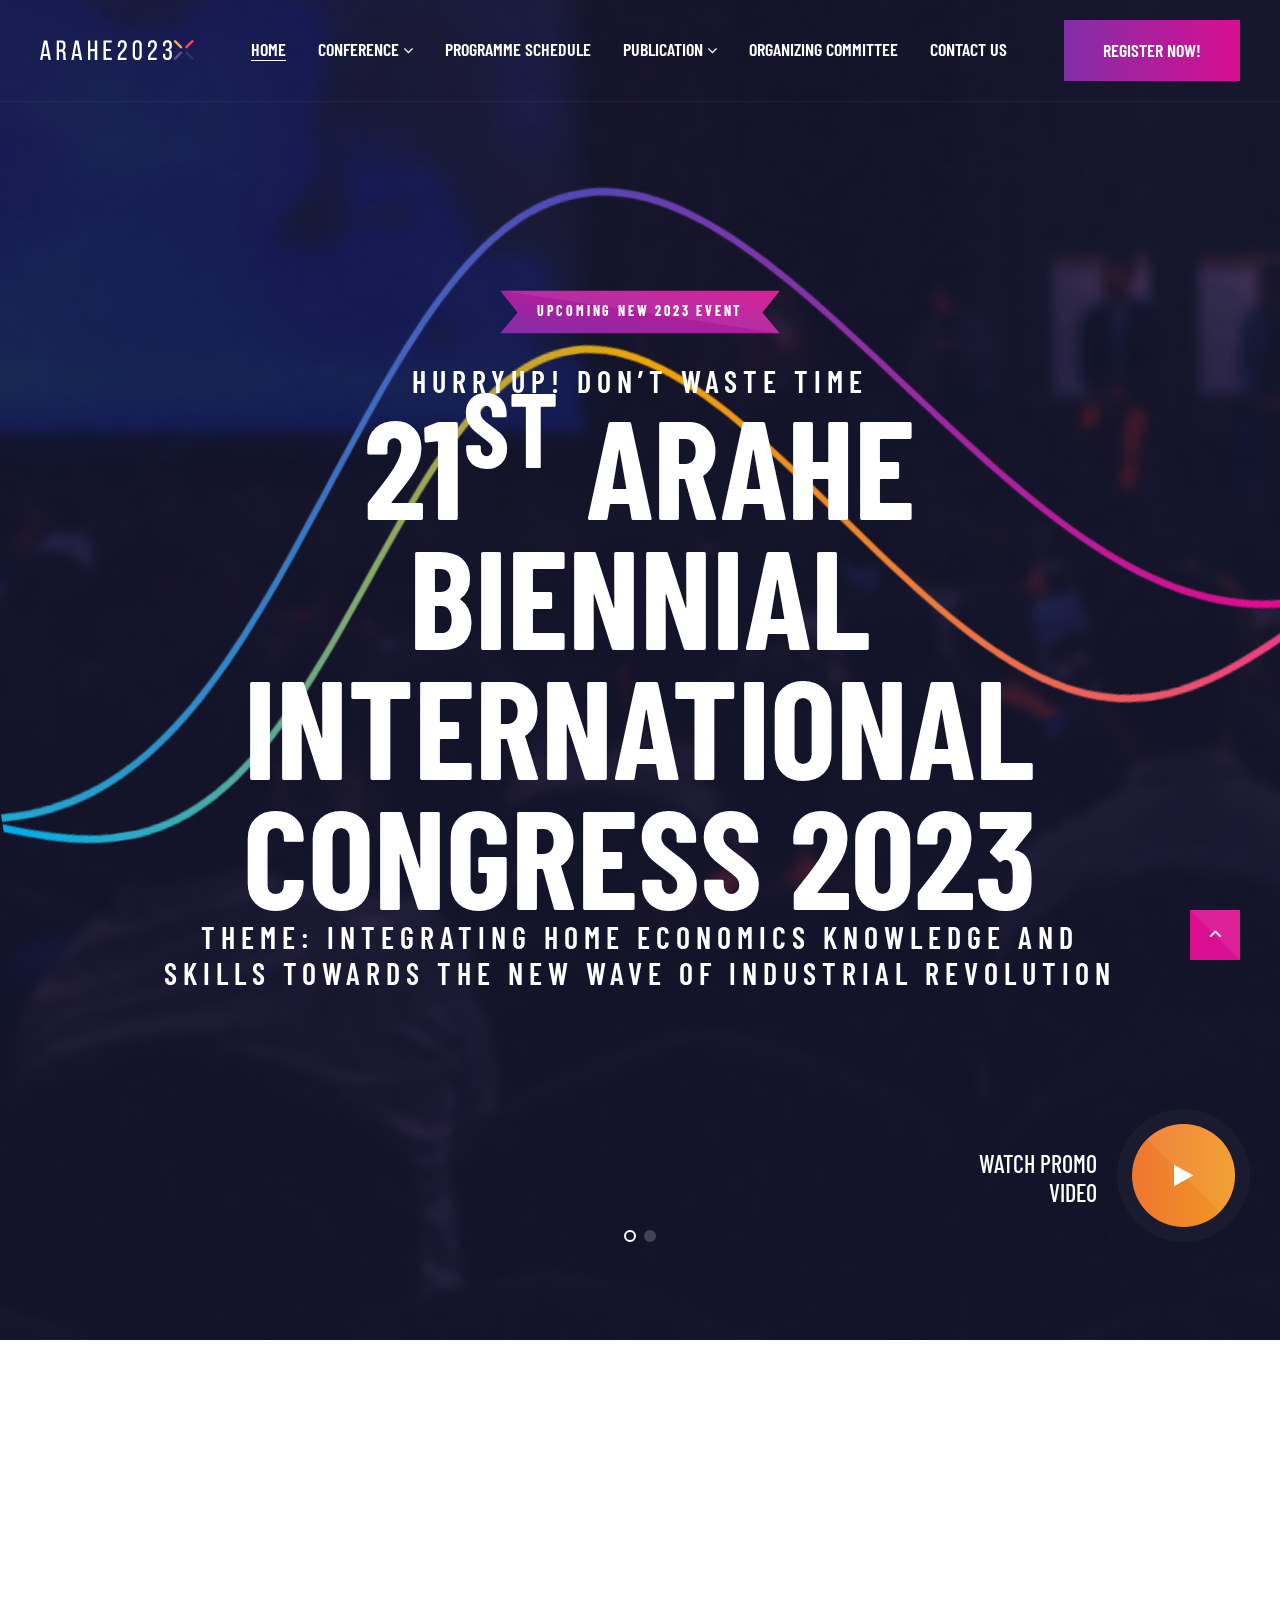
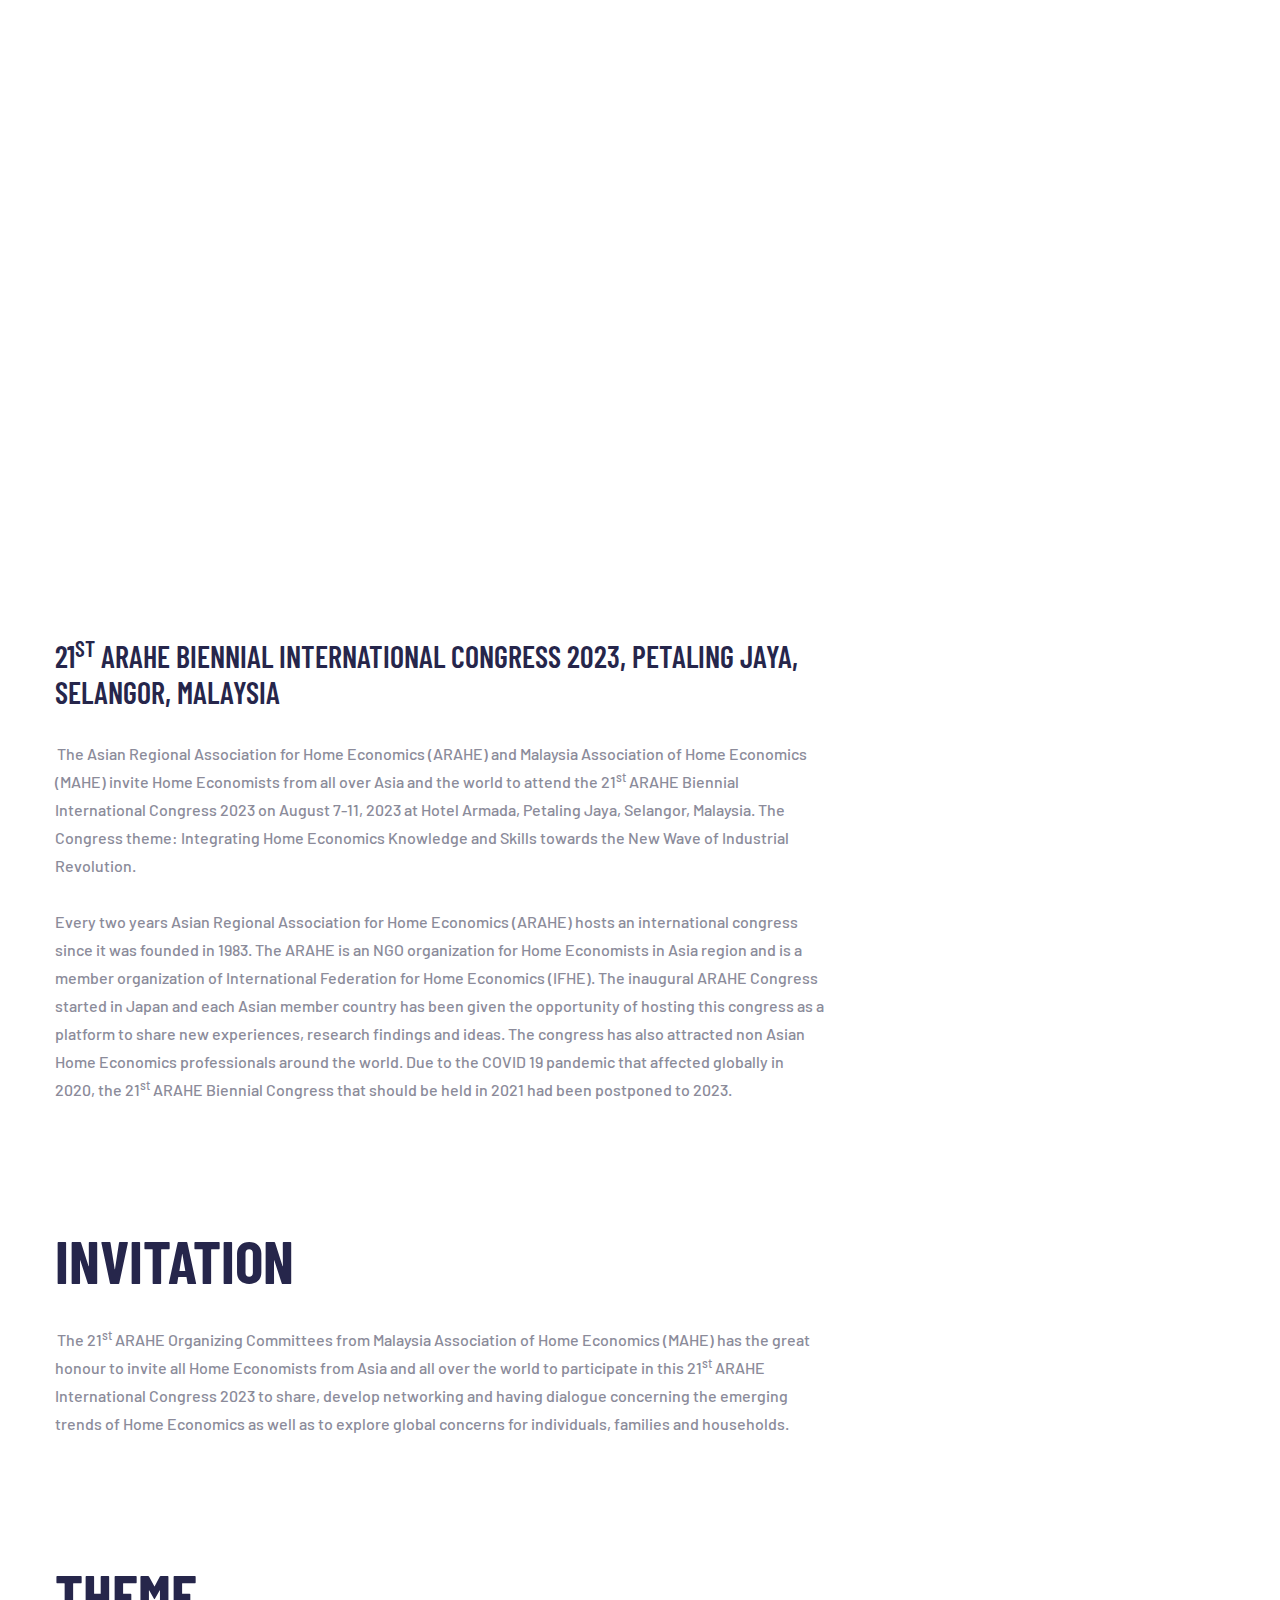
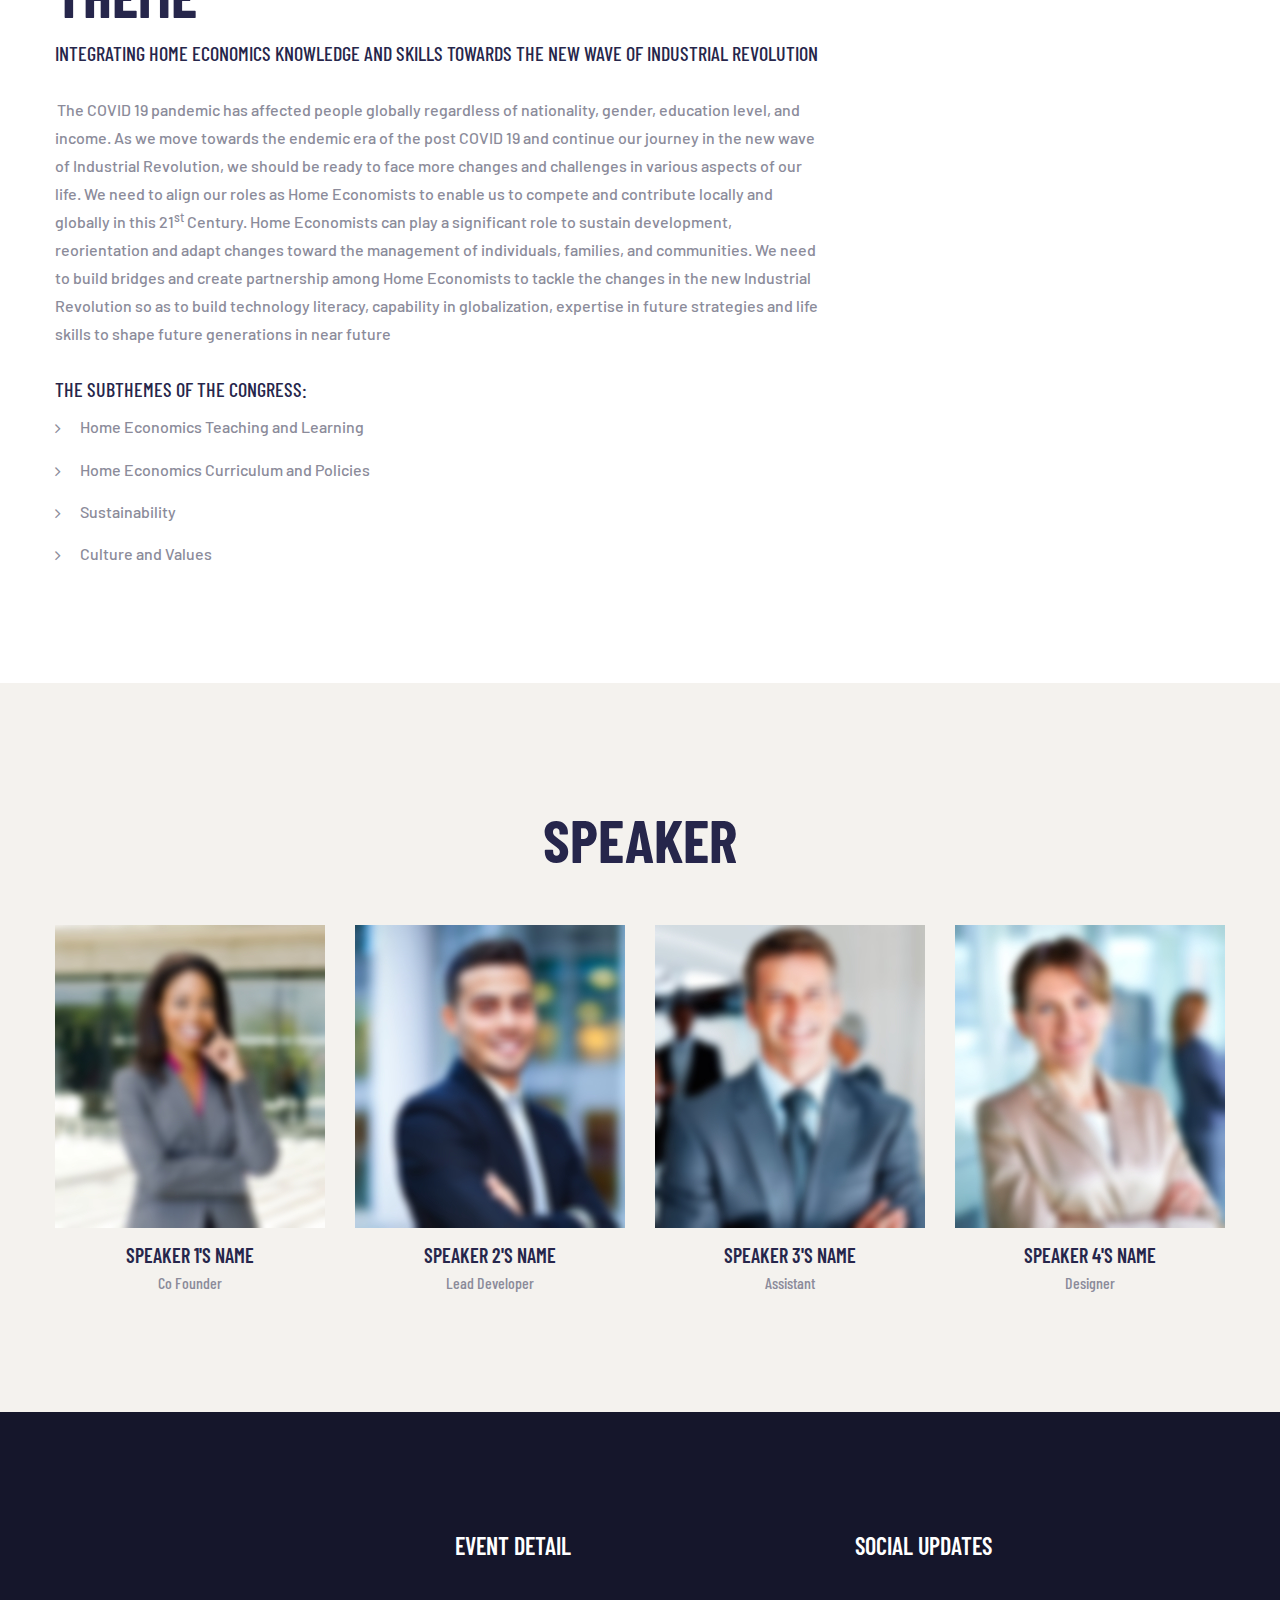
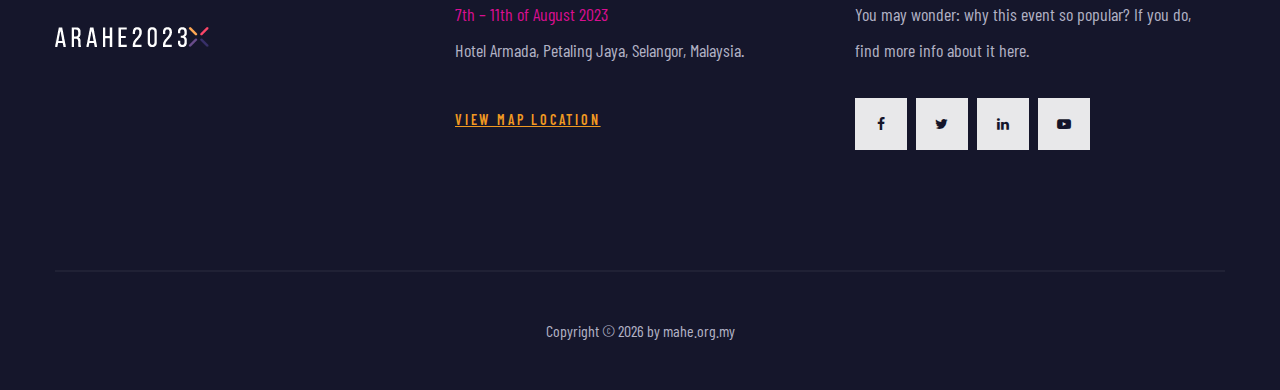
==== commit f7535b21: "update" ====
--- a/index.html
+++ b/index.html
@@ -112,47 +112,35 @@
                         <a class="rd-nav-link" href="index.html">Home</a>
                       </li>
                       <li class="rd-nav-item">
-                        <a class="rd-nav-link" href="#">Pages</a>
+                        <a class="rd-nav-link" href="#">Conference</a>
                         <ul class="rd-menu rd-navbar-megamenu">
                           <li class="rd-megamenu-item">
                             <ul class="rd-megamenu-list">
                               <li class="rd-megamenu-list-item">
-                                <a class="rd-megamenu-list-link" href="#"
-                                  >Programme</a
+                                <a
+                                  class="rd-megamenu-list-link"
+                                  href="about.html"
+                                  >About</a
                                 >
                               </li>
                               <li class="rd-megamenu-list-item">
-                                <a class="rd-megamenu-list-link" href="#"
-                                  >Poster & Oral Session
+                                <a
+                                  class="rd-megamenu-list-link"
+                                  href="fees.html"
+                                  >Conference Fees
                                 </a>
-                              </li>
-                              <li class="rd-megamenu-list-item">
-                                <a class="rd-megamenu-list-link" href="#"
-                                  >Congress Venue and Accommodation</a
-                                >
-                              </li>
-                              <li class="rd-megamenu-list-item">
-                                <a class="rd-megamenu-list-link" href="#"
-                                  >Technical & Education Tour</a
-                                >
                               </li>
                             </ul>
                           </li>
                         </ul>
                       </li>
                       <li class="rd-nav-item">
-                        <a class="rd-nav-link" href="#">Speakers</a>
+                        <a class="rd-nav-link" href="schedule.html"
+                          >Programme Schedule</a
+                        >
                       </li>
                       <li class="rd-nav-item">
-                        <a class="rd-nav-link" href="schedule.html">Schedule</a>
-                      </li>
-                      <li class="rd-nav-item">
-                        <a class="rd-nav-link" href="pricing.html">Pricing</a>
-                      </li>
-                      <li class="rd-nav-item">
-                        <a class="rd-nav-link" href="#"
-                          >Highlights & Download
-                        </a>
+                        <a class="rd-nav-link" href="#">Publication </a>
                         <ul class="rd-menu rd-navbar-megamenu">
                           <li class="rd-megamenu-item">
                             <ul class="rd-megamenu-list">
@@ -184,6 +172,10 @@
                           </li>
                         </ul>
                       </li>
+                      <li class="rd-nav-item">
+                        <a class="rd-nav-link" href="#">Organizing Committee</a>
+                      </li>
+
                       <li class="rd-nav-item">
                         <a class="rd-nav-link" href="contact.html"
                           >Contact Us</a
@@ -369,41 +361,21 @@
         <div class="container">
           <div class="row row-30 justify-content-center">
             <div class="col-md-10 col-lg-6 col-xl-5">
-              <h6>about event</h6>
+              <h6>Introduction</h6>
               <h4 class="heading-lg-postfix-15">
-                Welcome Message from the MAHE President and Chairperson of ARAHE
-                Congress 2023.
+                ARAHE BIENNAL INTERNATIONAL CONGRESS
               </h4>
               <p>
-                On behalf of the Malaysia Association of Home Economics (MAHE) I
-                would like to invite you to participate in the 21<sup>st</sup>
-                ARAHE Biennial International Congress 2023. The congress will be
-                held on 7th – 11th of August 2023 in Petaling Jaya, Selangor,
-                Malaysia. <br /><br />The Congress with the theme of
-                “Integrating Home Economics Knowledge And Skills Towards The New
-                Wave Of Industrial Revolution” and a range of sub-themes which
-                cover a variety of aspects in Home Economics are to give
-                opportunity for Home Economic professionals in Asia to share
-                their research findings and visions concerning the integration
-                of home economics education and skills towards Industrial
-                Revolution with a hope to equip the individual, family and
-                community with skills, competencies and attitudes that would
-                develop, reflect and articulate the new development towards the
-                challenges of this dynamic industrial revolution and
-                transformation.<br /><br />The Congress also provides
-                opportunities to develop networking among Home Economics
-                professionals to share insights from diverse perspectives;
-                prepares a range of academic visit like Home Economics centers,
-                technical tours as well as social gatherings plus making your
-                trip to Malaysia fruitful and enjoyable.<br /><br />The
-                Organising Committee would like to invite you to participate in
-                this Congress to learn, to share, to develop networking and to
-                involve in dialogue about the emerging trends in Home Economics.
-                At the same time experience exciting visit in Petaling Jaya and
-                Kuala Lumpur, a multicultural capital city of Malaysia that is
-                full of energy and rich blend of multiracial culture, tradition
-                and beliefs as well as a wide range of delicious food. We look
-                forward to meeting you in August 2023, Malaysia!
+                Every two years Asian Regional of Home Economics (ARAHE) hosts
+                an international congress since it was founded in 1983. The
+                ARAHE is for Home Economists in Asia region. The inaugural ARAHE
+                congress started in Japan and each Asian member country has been
+                given the opportunity of hosting this congress as a platform to
+                share new experiences, research findings and ideas. The congress
+                has also attracted non Asian Home Economics professionals around
+                the world. Due to the COVID 19 pandemic that affecting globally
+                in 2020, the 21st ARAHE Biennial Congress that should be held in
+                2021 had to shifted to 2023.
               </p>
               <!-- List Inline-->
               <ul class="list-inline list-inline-xl">
@@ -440,10 +412,9 @@
               </ul>
               <a
                 class="button button-primary"
-                href="https://app.arahe2023.mahe.org.my/"
-                target="_blank"
+                href="https://arahe2023.mahe.org.my/about.html"
                 data-triangle=".button-overlay"
-                ><span>Register Now!</span><span class="button-overlay"></span
+                ><span>Find Out More!</span><span class="button-overlay"></span
               ></a>
             </div>
             <div class="col-md-10 col-lg-6 col-xl-7 text-md-right">
@@ -452,7 +423,7 @@
                 <div class="images-box-item images-box-item-right">
                   <div class="wow fadeScale">
                     <img
-                      src="images/mrsrusinah.png"
+                      src="images/gallery-10-original-1200x800.jpg"
                       alt=""
                       width="470"
                       height="590" />
@@ -461,7 +432,7 @@
                 <div class="images-box-item images-box-item-left">
                   <div class="wow fadeScale">
                     <img
-                      src="images/sign.png"
+                      src="images/news-03-770x472.jpg"
                       alt=""
                       width="270"
                       height="257" />
@@ -533,7 +504,6 @@
           </div>
         </div>
       </section>
-
       <!--Theme -->
       <section class="section section-lg bg-default">
         <div class="container">
@@ -576,79 +546,110 @@
         </div>
       </section>
 
-      <!--ARAHE IN BRIEF  -->
-      <section class="section section-lg bg-default">
+      <!-- Team management-->
+      <section class="section section-lg bg-gray-100 text-center">
         <div class="container">
-          <div class="row">
-            <div class="col-lg-10 col-xl-8">
-              <h3>ARAHE in Brief</h3>
-
-              <p class="text-block">
-                <span
-                  >Asian Regional Association for Home Economics (ARAHE) was
-                  established in 1983 to give Asian Home Economics Professionals
-                  the great opportunity to assemble and discuss the recurrent
-                  issues of everyday life and society from Asian perspectives,
-                  as the Regional Organization of IFHE.
-                </span>
-              </p>
-              <br />
-              <h5>The missions of ARAHE are to:</h5>
-              <ul class="list-ordered">
-                <li>
-                  <a
-                    >Improve the quality of everyday life for individuals,
-                    families, households and communities.</a
-                  >
-                </li>
-                <li><a>Advance the protection of families.</a></li>
-                <li><a>Promote equal rights of men and women.</a></li>
-                <li>
-                  <a
-                    >Support school education, community education and
-                    vocational training.</a
-                  >
-                </li>
-              </ul>
-            </div>
-          </div>
-        </div>
-      </section>
-
-      <!--CALL FOR ABSTRACTS   -->
-      <section class="section section-lg bg-default">
-        <div class="container">
-          <div class="row">
-            <div class="col-lg-10 col-xl-8">
-              <h3>Call for Abstracts</h3>
-
-              <h5>The abstract should have the following format :</h5>
-              <ul class="list-marked">
-                <li>
-                  <a>Paper title not more than 15 words</a>
-                </li>
-                <li><a>300–words abstract</a></li>
-                <li><a>Keywords</a></li>
-                <li>
-                  <a>Author(s) (Name, Organization & email for each one)</a>
-                </li>
-                <li>
-                  <a>Subtheme</a>
-                </li>
-              </ul>
-              <br />
-              <span>
-                <mark>Abstract submission :</mark>
-                <span class="text-underline">Sept 01,2022 – Jan 31, 2023</span>
-                <br /><br />
-                <mark>Abstract acceptance notification :</mark>
-                <span class="text-underline">Mac 01, 2023</span>
-                <br /><br />
-                <mark>Full paper submission :</mark>
-                <span class="text-underline">May 30, 2023</span><br /><br />
-                <mark>Submission link :</mark>
-                <span class="text-underline">arahe2023@gmail.com</span>
-              </span>
+          <h3>Speaker</h3>
+          <div class="row row-30">
+            <div class="col-sm-6 col-lg-3">
+              <!-- Speaker Classic-->
+              <div class="speaker-classic">
+                <div class="speaker-classic-img">
+                  <a href="#"
+                    ><img
+                      src="images/speaker-01-270x303.jpg"
+                      alt=""
+                      width="270"
+                      height="303"
+                  /></a>
+                  <ul class="speaker-classic-social-list">
+                    <li><a class="icon icon-xs fa-facebook-f" href="#"></a></li>
+                    <li><a class="icon icon-xs fa-twitter" href="#"></a></li>
+                    <li>
+                      <a class="icon icon-xs fa-youtube-play" href="#"></a>
+                    </li>
+                  </ul>
+                </div>
+                <h5 class="speaker-classic-title">
+                  <a href="#">Speaker 1's Name</a>
+                </h5>
+                <p class="speaker-classic-position">Co Founder</p>
+              </div>
+            </div>
+            <div class="col-sm-6 col-lg-3">
+              <!-- Speaker Classic-->
+              <div class="speaker-classic">
+                <div class="speaker-classic-img">
+                  <a href="#"
+                    ><img
+                      src="images/speaker-02-270x303.jpg"
+                      alt=""
+                      width="270"
+                      height="303"
+                  /></a>
+                  <ul class="speaker-classic-social-list">
+                    <li><a class="icon icon-xs fa-facebook-f" href="#"></a></li>
+                    <li><a class="icon icon-xs fa-twitter" href="#"></a></li>
+                    <li>
+                      <a class="icon icon-xs fa-youtube-play" href="#"></a>
+                    </li>
+                  </ul>
+                </div>
+                <h5 class="speaker-classic-title">
+                  <a href="#">Speaker 2's Name</a>
+                </h5>
+                <p class="speaker-classic-position">Lead Developer</p>
+              </div>
+            </div>
+            <div class="col-sm-6 col-lg-3">
+              <!-- Speaker Classic-->
+              <div class="speaker-classic">
+                <div class="speaker-classic-img">
+                  <a href="#"
+                    ><img
+                      src="images/speaker-05-270x303.jpg"
+                      alt=""
+                      width="270"
+                      height="303"
+                  /></a>
+                  <ul class="speaker-classic-social-list">
+                    <li><a class="icon icon-xs fa-facebook-f" href="#"></a></li>
+                    <li><a class="icon icon-xs fa-twitter" href="#"></a></li>
+                    <li>
+                      <a class="icon icon-xs fa-youtube-play" href="#"></a>
+                    </li>
+                  </ul>
+                </div>
+                <h5 class="speaker-classic-title">
+                  <a href="#">Speaker 3's Name</a>
+                </h5>
+                <p class="speaker-classic-position">Assistant</p>
+              </div>
+            </div>
+            <div class="col-sm-6 col-lg-3">
+              <!-- Speaker Classic-->
+              <div class="speaker-classic">
+                <div class="speaker-classic-img">
+                  <a href="#"
+                    ><img
+                      src="images/speaker-06-270x303.jpg"
+                      alt=""
+                      width="270"
+                      height="303"
+                  /></a>
+                  <ul class="speaker-classic-social-list">
+                    <li><a class="icon icon-xs fa-facebook-f" href="#"></a></li>
+                    <li><a class="icon icon-xs fa-twitter" href="#"></a></li>
+                    <li>
+                      <a class="icon icon-xs fa-youtube-play" href="#"></a>
+                    </li>
+                  </ul>
+                </div>
+                <h5 class="speaker-classic-title">
+                  <a href="#">Speaker 4's Name</a>
+                </h5>
+                <p class="speaker-classic-position">Designer</p>
+              </div>
             </div>
           </div>
         </div>
@@ -738,7 +739,7 @@
           <p class="rights">
             <span>Copyright&nbsp;</span><span>&copy;&nbsp;</span
             ><span class="copyright-year"></span><span>&nbsp;</span
-            ><span>by</span> <a href="http://bit.ly/dan-fisher">MAHE</a>
+            ><span>by</span> <a href="mahe.org.my">mahe.org.my</a>
           </p>
         </div>
       </footer>
--- a/css/style.css
+++ b/css/style.css
@@ -5977,7 +5977,7 @@
 }
 
 .schedule-classic-time {
-  font-size: 14px;
+  font-size: 20px;
   font-weight: 600;
   letter-spacing: 0.2em;
   color: #d90e90;
